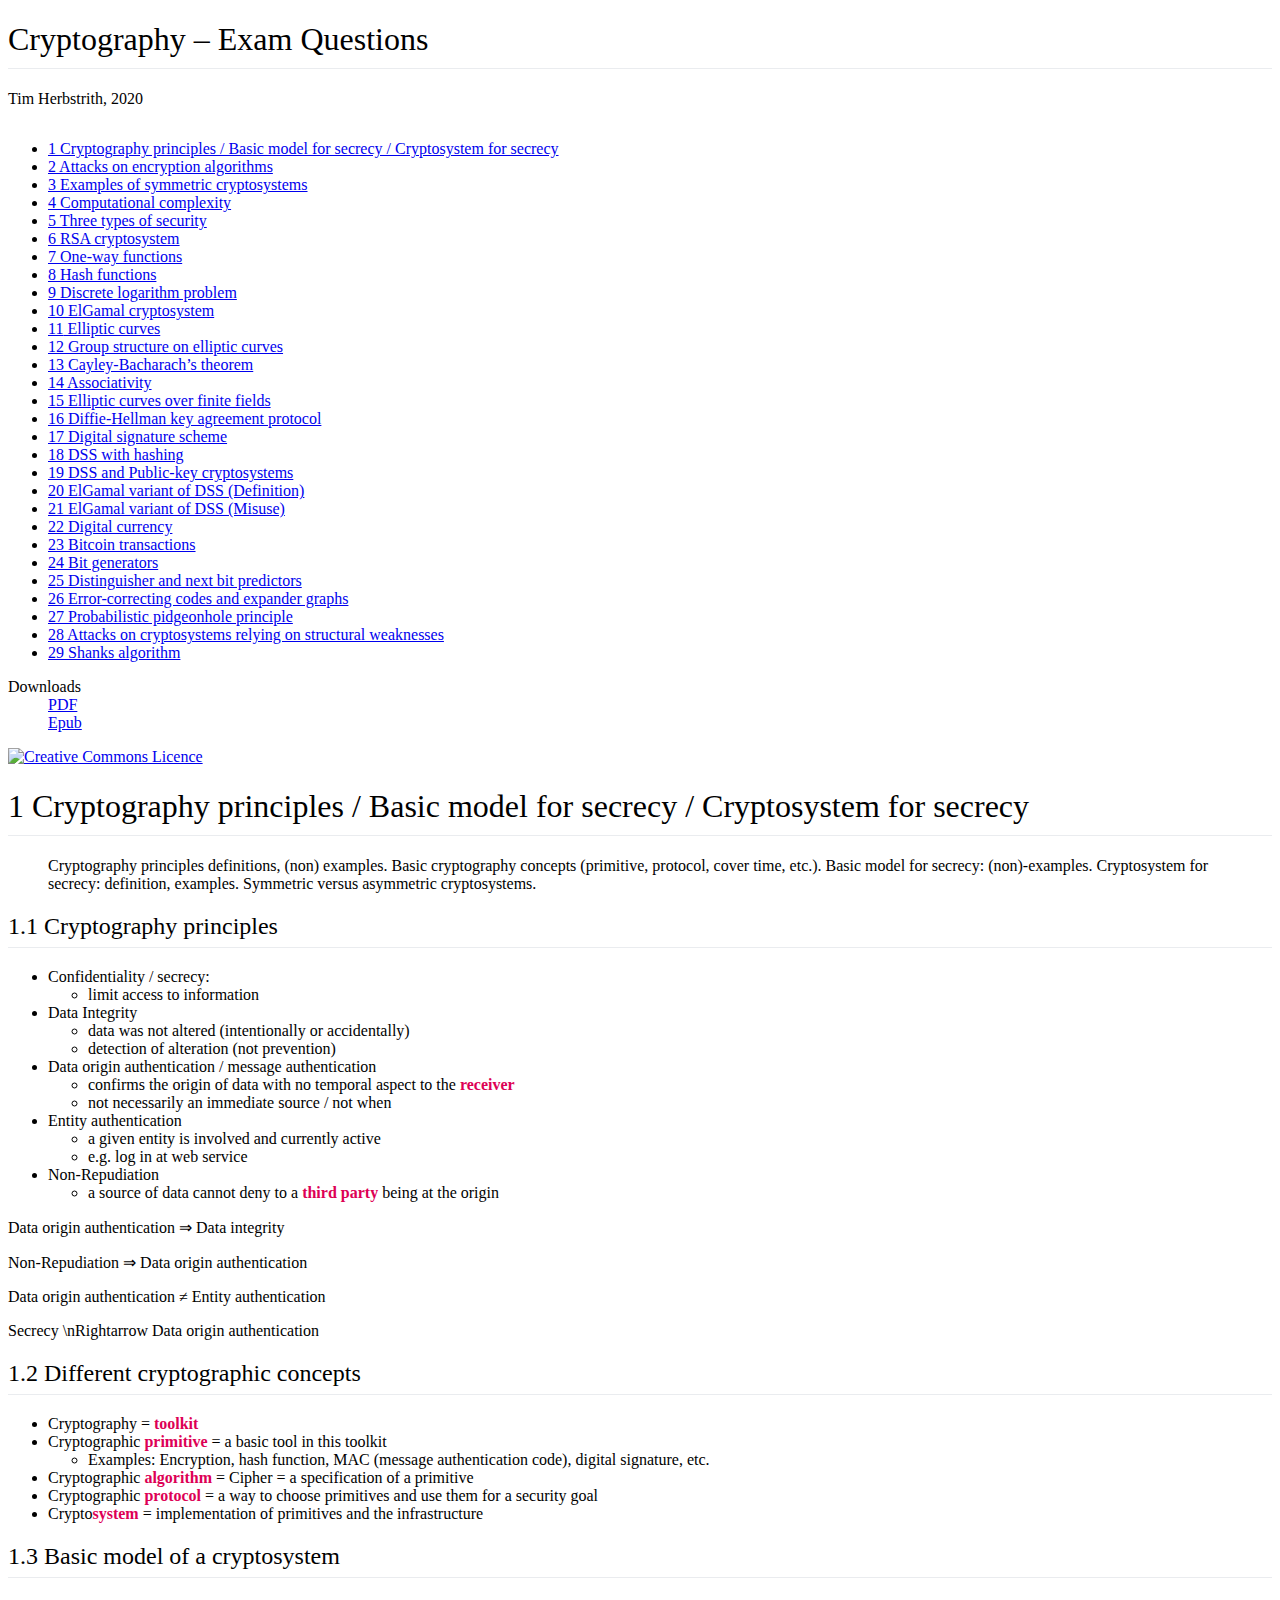
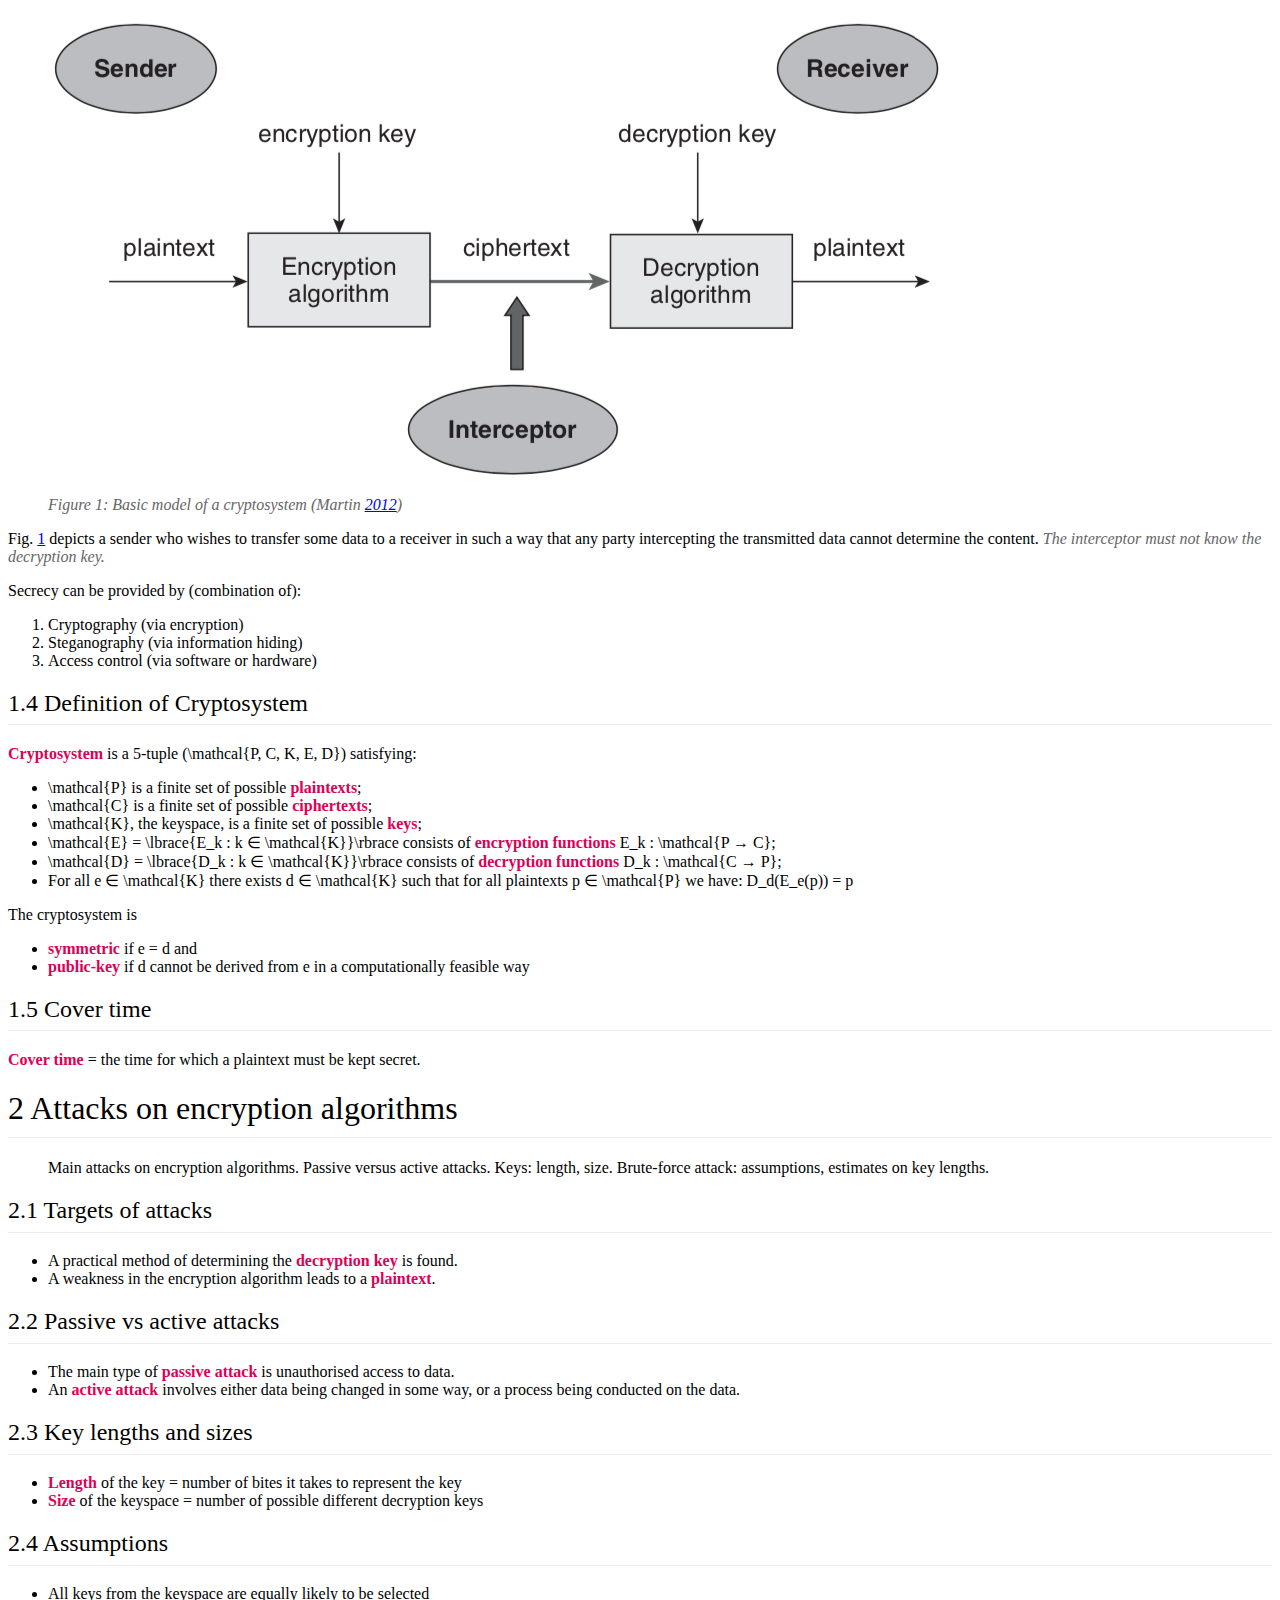
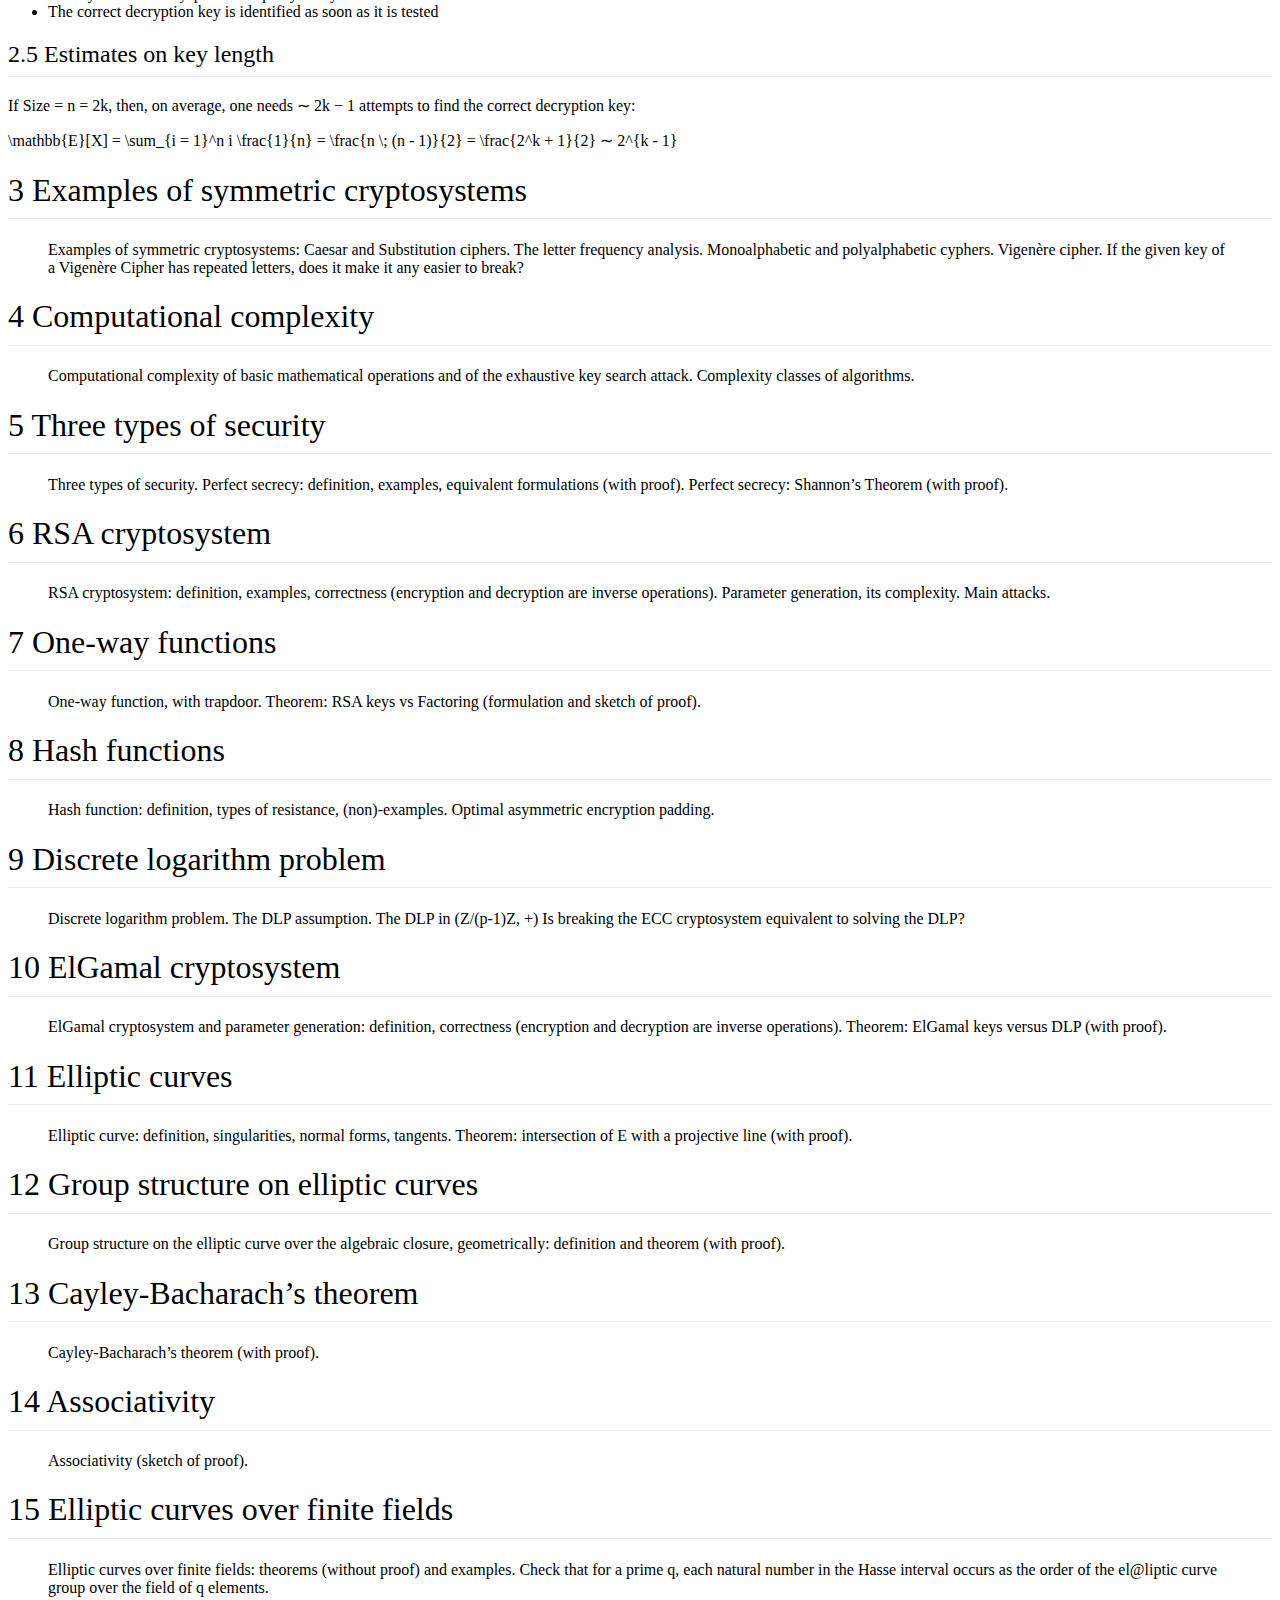
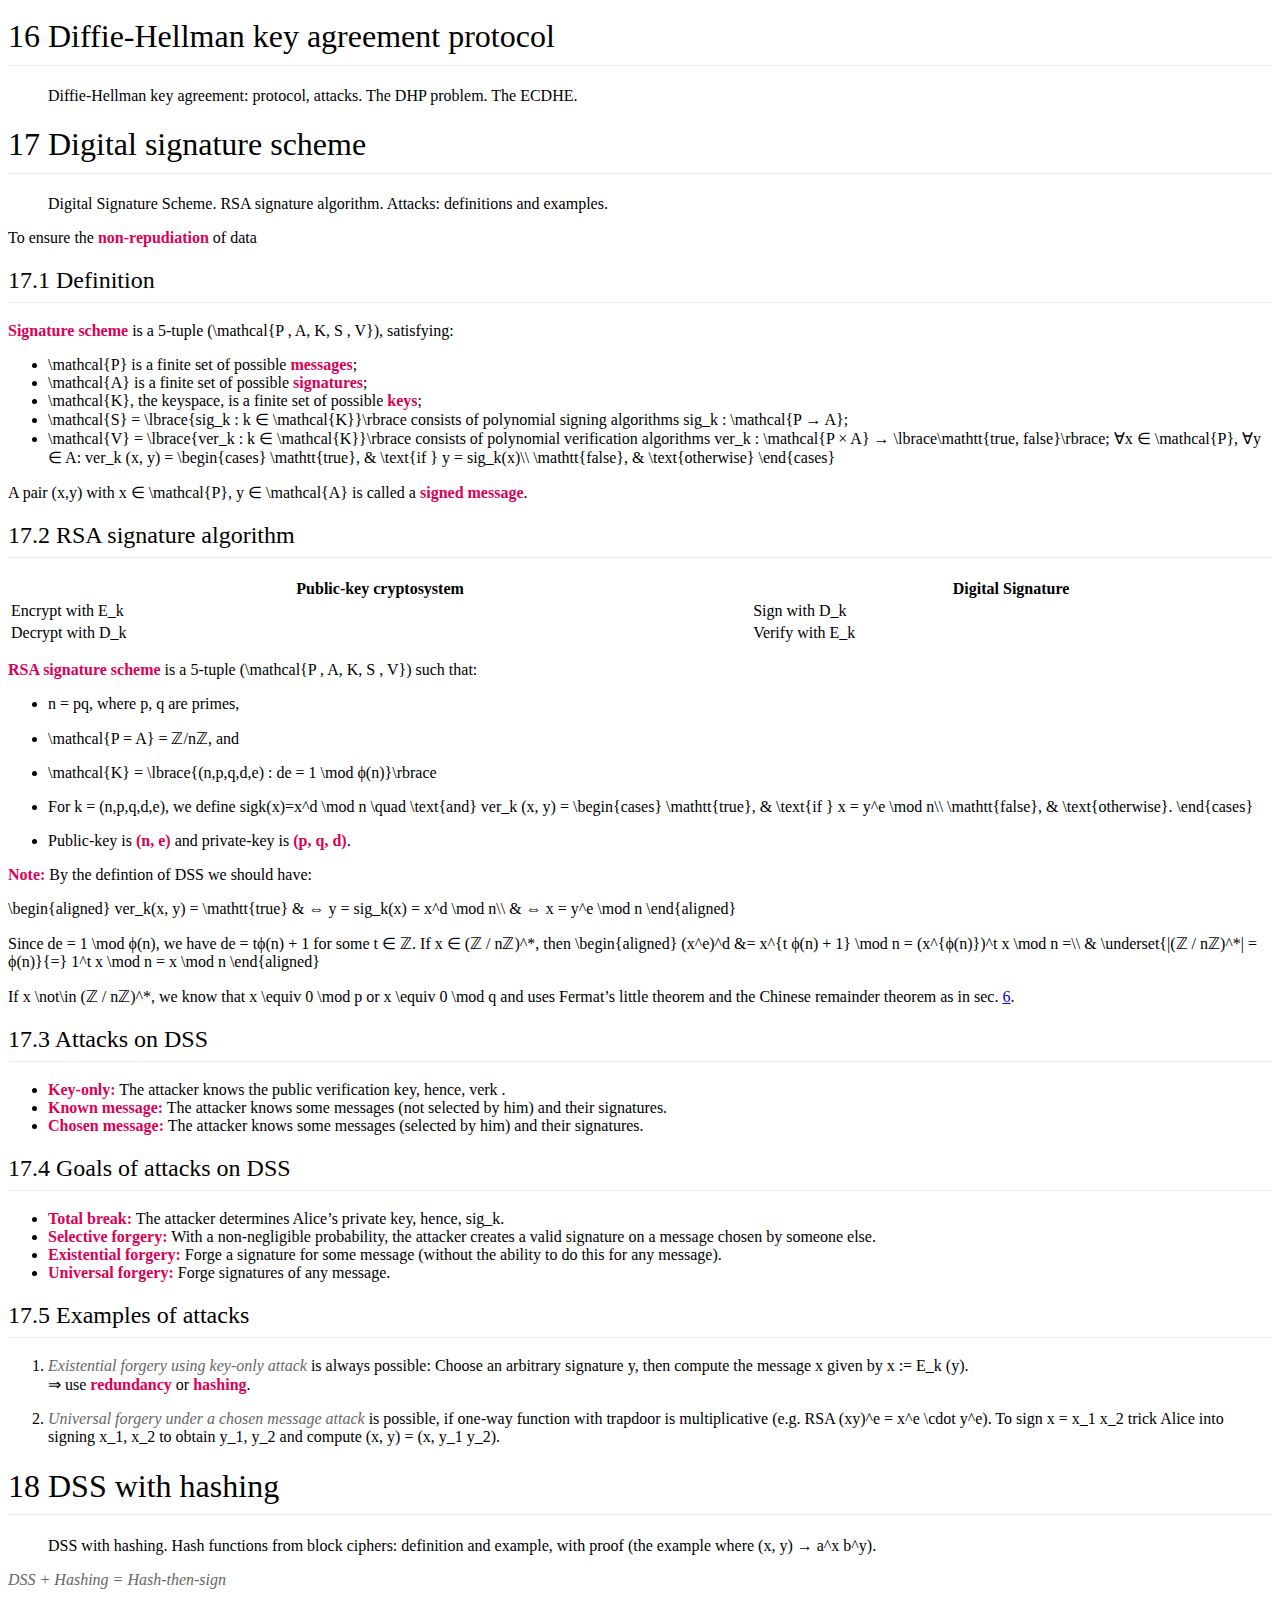
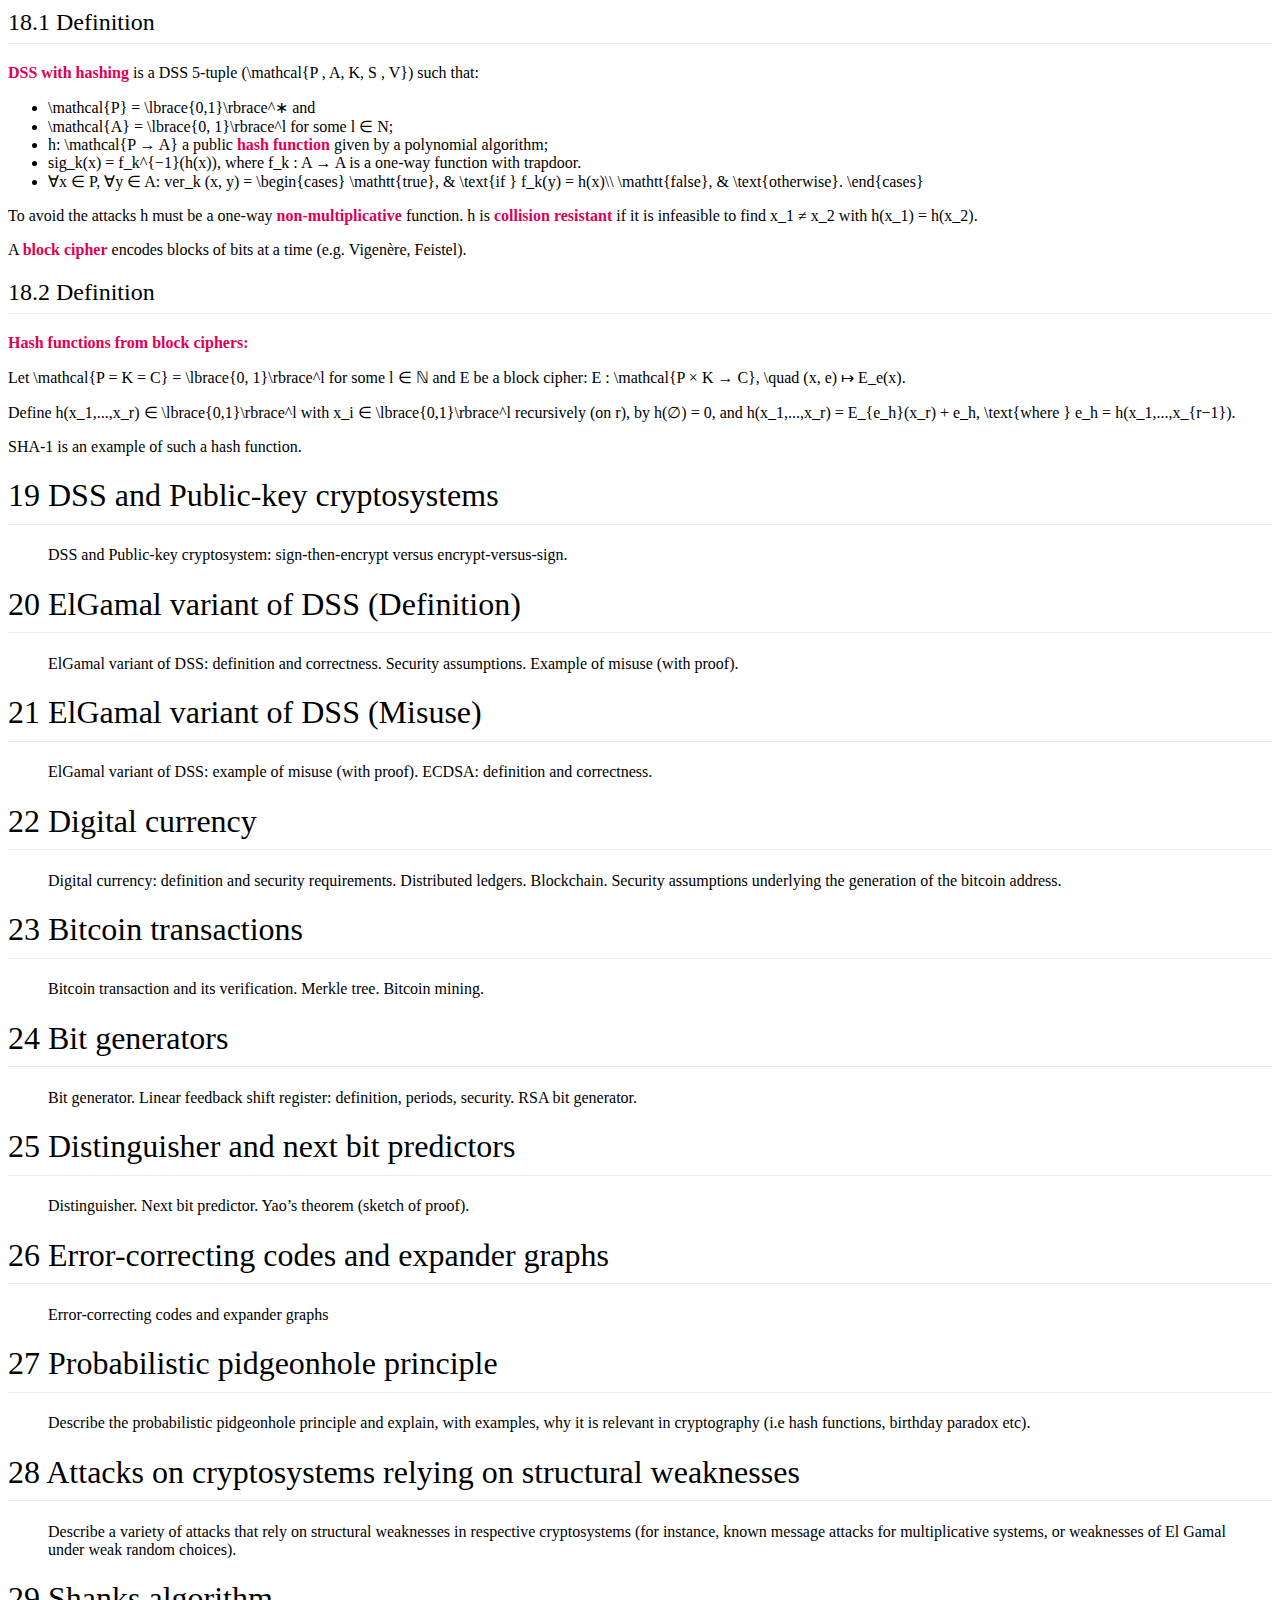
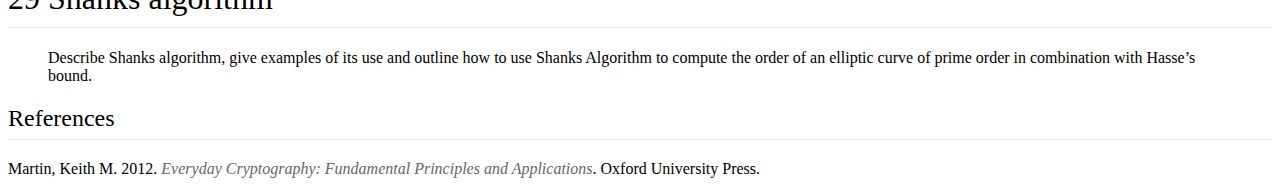
==== docs/index.html @ a7a2fa04 "Using analytics" ====
<!DOCTYPE html>
<html  dir="ltr">

    <head>
        <meta charset="utf-8">
        <meta name="viewport" content="width=device-width, initial-scale=1">
        <title>Cryptography – Exam Questions</title>
        <link rel="shortcut icon" href="images/favicon.ico" type="image/x-icon">
        <link rel="apple-touch-icon-precomposed" href="images/apple-touch-icon.png">

<link rel="stylesheet" href="https://cdnjs.cloudflare.com/ajax/libs/uikit/2.26.4/css/uikit.gradient.css">

        <link rel="stylesheet" href="style.css">
        <link href="https://vjs.zencdn.net/5.4.4/video-js.css" rel="stylesheet" />
        <script src="https://code.jquery.com/jquery-2.2.1.min.js"></script>
        <script src="uikit.js"></script>
        <script src="scripts.js"></script>
        <script src="jquery.sticky-kit.js "></script>

        <meta name="generator" content="pandoc-uikit" />
                <meta name="author" content="Tim Herbstrith" />
                        <meta name="date" content="2020-01-01" />
                <title>Cryptography – Exam Questions</title>
        <style type="text/css">code{white-space: pre;}</style>
                                        <script src="https://cdnjs.cloudflare.com/ajax/libs/KaTeX/0.11.1/katex.min.js"></script>
                                        <script>document.addEventListener("DOMContentLoaded", function () {
                                         var mathElements = document.getElementsByClassName("math");
                                         for (var i = 0; i < mathElements.length; i++) {
                                          var texText = mathElements[i].firstChild;
                                          if (mathElements[i].tagName == "SPAN") {
                                           katex.render(texText.data, mathElements[i], {
                                            displayMode: mathElements[i].classList.contains('display'),
                                            throwOnError: false,
                                            fleqn: false
                                           });
                                        }}});
                                        </script>
                                        <link rel="stylesheet" href="https://cdnjs.cloudflare.com/ajax/libs/KaTeX/0.11.1/katex.min.css" />
                    </head>

    <body>


        <div class="uk-container uk-container-center uk-margin-top uk-margin-large-bottom">

                        <div class="uk-grid" data-uk-grid-margin>
                <div class="uk-width-1-1">
                    <h1 class="uk-heading-large">Cryptography – Exam Questions</h1>
                                        <p class="uk-text-large">
                                        Tim Herbstrith,
                                                            2020
                                        </p>
                </div>
            </div>
            
            <div class="uk-grid" data-uk-grid-margin >
                <div class="uk-width-medium-1-4">
                    <div class="uk-overflow-container" data-uk-sticky="{top:25,media: 768}">
                        <div class="uk-panel uk-panel-box menu-begin" >

                                                        <ul>
                                                        <li><a href="#cryptography-principles-basic-model-for-secrecy-cryptosystem-for-secrecy"><span class="toc-section-number">1</span> Cryptography principles / Basic model for secrecy / Cryptosystem for secrecy</a></li>
                                                        <li><a href="#attacks-on-encryption-algorithms"><span class="toc-section-number">2</span> Attacks on encryption algorithms</a></li>
                                                        <li><a href="#examples-of-symmetric-cryptosystems"><span class="toc-section-number">3</span> Examples of symmetric cryptosystems</a></li>
                                                        <li><a href="#computational-complexity"><span class="toc-section-number">4</span> Computational complexity</a></li>
                                                        <li><a href="#three-types-of-security"><span class="toc-section-number">5</span> Three types of security</a></li>
                                                        <li><a href="#sec:rsa"><span class="toc-section-number">6</span> RSA cryptosystem</a></li>
                                                        <li><a href="#one-way-functions"><span class="toc-section-number">7</span> One-way functions</a></li>
                                                        <li><a href="#hash-functions"><span class="toc-section-number">8</span> Hash functions</a></li>
                                                        <li><a href="#discrete-logarithm-problem"><span class="toc-section-number">9</span> Discrete logarithm problem</a></li>
                                                        <li><a href="#elgamal-cryptosystem"><span class="toc-section-number">10</span> ElGamal cryptosystem</a></li>
                                                        <li><a href="#elliptic-curves"><span class="toc-section-number">11</span> Elliptic curves</a></li>
                                                        <li><a href="#group-structure-on-elliptic-curves"><span class="toc-section-number">12</span> Group structure on elliptic curves</a></li>
                                                        <li><a href="#cayley-bacharachs-theorem"><span class="toc-section-number">13</span> Cayley-Bacharach’s theorem</a></li>
                                                        <li><a href="#associativity"><span class="toc-section-number">14</span> Associativity</a></li>
                                                        <li><a href="#elliptic-curves-over-finite-fields"><span class="toc-section-number">15</span> Elliptic curves over finite fields</a></li>
                                                        <li><a href="#diffie-hellman-key-agreement-protocol"><span class="toc-section-number">16</span> Diffie-Hellman key agreement protocol</a></li>
                                                        <li><a href="#digital-signature-scheme"><span class="toc-section-number">17</span> Digital signature scheme</a></li>
                                                        <li><a href="#dss-with-hashing"><span class="toc-section-number">18</span> DSS with hashing</a></li>
                                                        <li><a href="#dss-and-public-key-cryptosystems"><span class="toc-section-number">19</span> DSS and Public-key cryptosystems</a></li>
                                                        <li><a href="#elgamal-variant-of-dss-definition"><span class="toc-section-number">20</span> ElGamal variant of DSS (Definition)</a></li>
                                                        <li><a href="#elgamal-variant-of-dss-misuse"><span class="toc-section-number">21</span> ElGamal variant of DSS (Misuse)</a></li>
                                                        <li><a href="#digital-currency"><span class="toc-section-number">22</span> Digital currency</a></li>
                                                        <li><a href="#bitcoin-transactions"><span class="toc-section-number">23</span> Bitcoin transactions</a></li>
                                                        <li><a href="#bit-generators"><span class="toc-section-number">24</span> Bit generators</a></li>
                                                        <li><a href="#distinguisher-and-next-bit-predictors"><span class="toc-section-number">25</span> Distinguisher and next bit predictors</a></li>
                                                        <li><a href="#error-correcting-codes-and-expander-graphs"><span class="toc-section-number">26</span> Error-correcting codes and expander graphs</a></li>
                                                        <li><a href="#probabilistic-pidgeonhole-principle"><span class="toc-section-number">27</span> Probabilistic pidgeonhole principle</a></li>
                                                        <li><a href="#attacks-on-cryptosystems-relying-on-structural-weaknesses"><span class="toc-section-number">28</span> Attacks on cryptosystems relying on structural weaknesses</a></li>
                                                        <li><a href="#shanks-algorithm"><span class="toc-section-number">29</span> Shanks algorithm</a></li>
                                                        </ul>
                            
                        </div>
                        <div class="uk-panel uk-panel-box menu-begin" >

<dl>
  <dt>Downloads</dt>

  <dd><a href="./index.pdf">PDF</a></dd>

  <dd><a href="./index.epub">Epub</a></dd>

</dl>
<a rel="license" href="http://creativecommons.org/licenses/by-nc-sa/4.0/"><img alt="Creative Commons Licence" style="border-width:0" src="https://i.creativecommons.org/l/by-nc-sa/4.0/88x31.png" /></a>

                        </div>
                    </div>
                </div>

                <div class="uk-width-medium-3-4">
<h1 data-number="1" id="cryptography-principles-basic-model-for-secrecy-cryptosystem-for-secrecy" data-number="1"><span class="header-section-number">1</span> Cryptography principles / Basic model for secrecy / Cryptosystem for secrecy</h1>
<blockquote>
<p>Cryptography principles definitions, (non) examples. Basic cryptography concepts (primitive, protocol, cover time, etc.). Basic model for secrecy: (non)-examples. Cryptosystem for secrecy: definition, examples. Symmetric versus asymmetric cryptosystems.</p>
</blockquote>
<h2 data-number="1.1" id="cryptography-principles" data-number="1.1"><span class="header-section-number">1.1</span> Cryptography principles</h2>
<ul>
<li>Confidentiality / secrecy:
<ul>
<li>limit access to information</li>
</ul></li>
<li>Data Integrity
<ul>
<li>data was not altered (intentionally or accidentally)</li>
<li>detection of alteration (not prevention)</li>
</ul></li>
<li>Data origin authentication / message authentication
<ul>
<li>confirms the origin of data with no temporal aspect to the <strong>receiver</strong></li>
<li>not necessarily an immediate source / not when</li>
</ul></li>
<li>Entity authentication
<ul>
<li>a given entity is involved and currently active</li>
<li>e.g. log in at web service</li>
</ul></li>
<li>Non-Repudiation
<ul>
<li>a source of data cannot deny to a <strong>third party</strong> being at the origin</li>
</ul></li>
</ul>
<p>Data origin authentication <span class="math inline">⇒</span> Data integrity</p>
<p>Non-Repudiation <span class="math inline">⇒</span> Data origin authentication</p>
<p>Data origin authentication <span class="math inline">≠</span> Entity authentication</p>
<p>Secrecy <span class="math inline">\nRightarrow</span> Data origin authentication</p>
<h2 data-number="1.2" id="different-cryptographic-concepts" data-number="1.2"><span class="header-section-number">1.2</span> Different cryptographic concepts</h2>
<ul>
<li>Cryptography = <strong>toolkit</strong></li>
<li>Cryptographic <strong>primitive</strong> = a basic tool in this toolkit
<ul>
<li>Examples: Encryption, hash function, MAC (message authentication code), digital signature, etc.</li>
</ul></li>
<li>Cryptographic <strong>algorithm</strong> = Cipher = a specification of a primitive</li>
<li>Cryptographic <strong>protocol</strong> = a way to choose primitives and use them for a security goal</li>
<li>Crypto<strong>system</strong> = implementation of primitives and the infrastructure</li>
</ul>
<h2 data-number="1.3" id="basic-model-of-a-cryptosystem" data-number="1.3"><span class="header-section-number">1.3</span> Basic model of a cryptosystem</h2>
<figure>
<img src="./imgs/basic_model_for_secrecy.png" id="fig:basic_model" alt="" /><figcaption>Figure 1: Basic model of a cryptosystem <span class="citation" data-cites="Martin2012">(Martin <a href="#ref-Martin2012" role="doc-biblioref">2012</a>)</span></figcaption>
</figure>
<p>Fig. <a href="#fig:basic_model">1</a> depicts a sender who wishes to transfer some data to a receiver in such a way that any party intercepting the transmitted data cannot determine the content. <em>The interceptor must not know the decryption key.</em></p>
<p>Secrecy can be provided by (combination of):</p>
<ol type="1">
<li>Cryptography (via encryption)</li>
<li>Steganography (via information hiding)</li>
<li>Access control (via software or hardware)</li>
</ol>
<h2 data-number="1.4" id="definition-of-cryptosystem" data-number="1.4"><span class="header-section-number">1.4</span> Definition of Cryptosystem</h2>
<p><strong>Cryptosystem</strong> is a <span class="math inline">5</span>-tuple <span class="math inline">(\mathcal{P, C, K, E, D})</span> satisfying:</p>
<ul>
<li><span class="math inline">\mathcal{P}</span> is a finite set of possible <strong>plaintexts</strong>;</li>
<li><span class="math inline">\mathcal{C}</span> is a finite set of possible <strong>ciphertexts</strong>;</li>
<li><span class="math inline">\mathcal{K}</span>, the keyspace, is a finite set of possible <strong>keys</strong>;</li>
<li><span class="math inline">\mathcal{E} = \lbrace{E_k : k ∈ \mathcal{K}}\rbrace</span> consists of <strong>encryption functions</strong> <span class="math inline">E_k : \mathcal{P → C}</span>;</li>
<li><span class="math inline">\mathcal{D} = \lbrace{D_k : k ∈ \mathcal{K}}\rbrace</span> consists of <strong>decryption functions</strong> <span class="math inline">D_k : \mathcal{C → P}</span>;</li>
<li>For all <span class="math inline">e ∈ \mathcal{K}</span> there exists <span class="math inline">d ∈ \mathcal{K}</span> such that for all plaintexts <span class="math inline">p ∈ \mathcal{P}</span> we have: <span class="math display">D_d(E_e(p)) = p</span></li>
</ul>
<p>The cryptosystem is</p>
<ul>
<li><strong>symmetric</strong> if <span class="math inline">e = d</span> and</li>
<li><strong>public-key</strong> if <span class="math inline">d</span> cannot be derived from <span class="math inline">e</span> in a computationally feasible way</li>
</ul>
<h2 data-number="1.5" id="cover-time" data-number="1.5"><span class="header-section-number">1.5</span> Cover time</h2>
<p><strong>Cover time</strong> = the time for which a plaintext must be kept secret.</p>
<h1 data-number="2" id="attacks-on-encryption-algorithms" data-number="2"><span class="header-section-number">2</span> Attacks on encryption algorithms</h1>
<blockquote>
<p>Main attacks on encryption algorithms. Passive versus active attacks. Keys: length, size. Brute-force attack: assumptions, estimates on key lengths.</p>
</blockquote>
<h2 data-number="2.1" id="targets-of-attacks" data-number="2.1"><span class="header-section-number">2.1</span> Targets of attacks</h2>
<ul>
<li>A practical method of determining the <strong>decryption key</strong> is found.</li>
<li>A weakness in the encryption algorithm leads to a <strong>plaintext</strong>.</li>
</ul>
<h2 data-number="2.2" id="passive-vs-active-attacks" data-number="2.2"><span class="header-section-number">2.2</span> Passive vs active attacks</h2>
<ul>
<li>The main type of <strong>passive attack</strong> is unauthorised access to data.</li>
<li>An <strong>active attack</strong> involves either data being changed in some way, or a process being conducted on the data.</li>
</ul>
<h2 data-number="2.3" id="key-lengths-and-sizes" data-number="2.3"><span class="header-section-number">2.3</span> Key lengths and sizes</h2>
<ul>
<li><strong>Length</strong> of the key = number of bites it takes to represent the key</li>
<li><strong>Size</strong> of the keyspace = number of possible different decryption keys</li>
</ul>
<h2 data-number="2.4" id="assumptions" data-number="2.4"><span class="header-section-number">2.4</span> Assumptions</h2>
<ul>
<li>All keys from the keyspace are equally likely to be selected</li>
<li>The correct decryption key is identified as soon as it is tested</li>
</ul>
<h2 data-number="2.5" id="estimates-on-key-length" data-number="2.5"><span class="header-section-number">2.5</span> Estimates on key length</h2>
<p>If Size = <span class="math inline">n = 2k</span>, then, on average, one needs <span class="math inline">∼ 2k − 1</span> attempts to find the correct decryption key:</p>
<p><span class="math display">\mathbb{E}[X] = \sum_{i = 1}^n i \frac{1}{n} =
   \frac{n \; (n - 1)}{2} = \frac{2^k + 1}{2} ∼ 2^{k - 1}</span></p>
<h1 data-number="3" id="examples-of-symmetric-cryptosystems" data-number="3"><span class="header-section-number">3</span> Examples of symmetric cryptosystems</h1>
<blockquote>
<p>Examples of symmetric cryptosystems: Caesar and Substitution ciphers. The letter frequency analysis. Monoalphabetic and polyalphabetic cyphers. Vigenère cipher. If the given key of a Vigenère Cipher has repeated letters, does it make it any easier to break?</p>
</blockquote>
<h1 data-number="4" id="computational-complexity" data-number="4"><span class="header-section-number">4</span> Computational complexity</h1>
<blockquote>
<p>Computational complexity of basic mathematical operations and of the exhaustive key search attack. Complexity classes of algorithms.</p>
</blockquote>
<h1 data-number="5" id="three-types-of-security" data-number="5"><span class="header-section-number">5</span> Three types of security</h1>
<blockquote>
<p>Three types of security. Perfect secrecy: definition, examples, equivalent formulations (with proof). Perfect secrecy: Shannon’s Theorem (with proof).</p>
</blockquote>
<h1 data-number="6" id="sec:rsa" data-number="6"><span class="header-section-number">6</span> RSA cryptosystem</h1>
<blockquote>
<p>RSA cryptosystem: definition, examples, correctness (encryption and decryption are inverse operations). Parameter generation, its complexity. Main attacks.</p>
</blockquote>
<h1 data-number="7" id="one-way-functions" data-number="7"><span class="header-section-number">7</span> One-way functions</h1>
<blockquote>
<p>One-way function, with trapdoor. Theorem: RSA keys vs Factoring (formulation and sketch of proof).</p>
</blockquote>
<h1 data-number="8" id="hash-functions" data-number="8"><span class="header-section-number">8</span> Hash functions</h1>
<blockquote>
<p>Hash function: definition, types of resistance, (non)-examples. Optimal asymmetric encryption padding.</p>
</blockquote>
<h1 data-number="9" id="discrete-logarithm-problem" data-number="9"><span class="header-section-number">9</span> Discrete logarithm problem</h1>
<blockquote>
<p>Discrete logarithm problem. The DLP assumption. The DLP in (Z/(p-1)Z, +) Is breaking the ECC cryptosystem equivalent to solving the DLP?</p>
</blockquote>
<h1 data-number="10" id="elgamal-cryptosystem" data-number="10"><span class="header-section-number">10</span> ElGamal cryptosystem</h1>
<blockquote>
<p>ElGamal cryptosystem and parameter generation: definition, correctness (encryption and decryption are inverse operations). Theorem: ElGamal keys versus DLP (with proof).</p>
</blockquote>
<h1 data-number="11" id="elliptic-curves" data-number="11"><span class="header-section-number">11</span> Elliptic curves</h1>
<blockquote>
<p>Elliptic curve: definition, singularities, normal forms, tangents. Theorem: intersection of E with a projective line (with proof).</p>
</blockquote>
<h1 data-number="12" id="group-structure-on-elliptic-curves" data-number="12"><span class="header-section-number">12</span> Group structure on elliptic curves</h1>
<blockquote>
<p>Group structure on the elliptic curve over the algebraic closure, geometrically: definition and theorem (with proof).</p>
</blockquote>
<h1 data-number="13" id="cayley-bacharachs-theorem" data-number="13"><span class="header-section-number">13</span> Cayley-Bacharach’s theorem</h1>
<blockquote>
<p>Cayley-Bacharach’s theorem (with proof).</p>
</blockquote>
<h1 data-number="14" id="associativity" data-number="14"><span class="header-section-number">14</span> Associativity</h1>
<blockquote>
<p>Associativity (sketch of proof).</p>
</blockquote>
<h1 data-number="15" id="elliptic-curves-over-finite-fields" data-number="15"><span class="header-section-number">15</span> Elliptic curves over finite fields</h1>
<blockquote>
<p>Elliptic curves over finite fields: theorems (without proof) and examples. Check that for a prime q, each natural number in the Hasse interval occurs as the order of the el@liptic curve group over the field of q elements.</p>
</blockquote>
<h1 data-number="16" id="diffie-hellman-key-agreement-protocol" data-number="16"><span class="header-section-number">16</span> Diffie-Hellman key agreement protocol</h1>
<blockquote>
<p>Diffie-Hellman key agreement: protocol, attacks. The DHP problem. The ECDHE.</p>
</blockquote>
<h1 data-number="17" id="digital-signature-scheme" data-number="17"><span class="header-section-number">17</span> Digital signature scheme</h1>
<blockquote>
<p>Digital Signature Scheme. RSA signature algorithm. Attacks: definitions and examples.</p>
</blockquote>
<p>To ensure the <strong>non-repudiation</strong> of data</p>
<h2 data-number="17.1" id="definition" data-number="17.1"><span class="header-section-number">17.1</span> Definition</h2>
<p><strong>Signature scheme</strong> is a <span class="math inline">5</span>-tuple <span class="math inline">(\mathcal{P , A, K, S , V})</span>, satisfying:</p>
<ul>
<li><span class="math inline">\mathcal{P}</span> is a finite set of possible <strong>messages</strong>;</li>
<li><span class="math inline">\mathcal{A}</span> is a finite set of possible <strong>signatures</strong>;</li>
<li><span class="math inline">\mathcal{K}</span>, the keyspace, is a finite set of possible <strong>keys</strong>;</li>
<li><span class="math inline">\mathcal{S} = \lbrace{sig_k : k ∈ \mathcal{K}}\rbrace</span> consists of polynomial signing algorithms <span class="math inline">sig_k : \mathcal{P → A}</span>;</li>
<li><span class="math inline">\mathcal{V} = \lbrace{ver_k : k ∈ \mathcal{K}}\rbrace</span> consists of polynomial verification algorithms <span class="math inline">ver_k : \mathcal{P × A} → \lbrace\mathtt{true, false}\rbrace</span>; <span class="math display">∀x ∈ \mathcal{P}, ∀y ∈ A: ver_k (x, y) =
  \begin{cases}
  \mathtt{true},   &amp; \text{if } y = sig_k(x)\\
  \mathtt{false},  &amp; \text{otherwise}
  \end{cases}</span></li>
</ul>
<p>A pair <span class="math inline">(x,y)</span> with <span class="math inline">x ∈ \mathcal{P}</span>, <span class="math inline">y ∈ \mathcal{A}</span> is called a <strong>signed message</strong>.</p>
<h2 data-number="17.2" id="rsa-signature-algorithm" data-number="17.2"><span class="header-section-number">17.2</span> RSA signature algorithm</h2>
<table>
<thead>
<tr class="header">
<th>Public-key cryptosystem</th>
<th>Digital Signature</th>
</tr>
</thead>
<tbody>
<tr class="odd">
<td>Encrypt with <span class="math inline">E_k</span></td>
<td>Sign with <span class="math inline">D_k</span></td>
</tr>
<tr class="even">
<td>Decrypt with <span class="math inline">D_k</span></td>
<td>Verify with <span class="math inline">E_k</span></td>
</tr>
</tbody>
</table>
<p><strong>RSA signature scheme</strong> is a <span class="math inline">5</span>-tuple <span class="math inline">(\mathcal{P , A, K, S , V})</span> such that:</p>
<ul>
<li><p><span class="math inline">n = pq</span>, where <span class="math inline">p, q</span> are primes,</p></li>
<li><p><span class="math inline">\mathcal{P = A} = ℤ/nℤ</span>, and</p></li>
<li><p><span class="math inline">\mathcal{K} = \lbrace{(n,p,q,d,e) : de = 1 \mod ϕ(n)}\rbrace</span></p></li>
<li><p>For <span class="math inline">k = (n,p,q,d,e)</span>, we define <span class="math display">sigk(x)=x^d \mod n \quad \text{and}</span> <span class="math display">ver_k (x, y) =
  \begin{cases}
  \mathtt{true},   &amp; \text{if } x = y^e \mod n\\
  \mathtt{false},  &amp; \text{otherwise}.
  \end{cases}</span></p></li>
<li><p>Public-key is <strong><span class="math inline">(n, e)</span></strong> and private-key is <strong><span class="math inline">(p, q, d)</span></strong>.</p></li>
</ul>
<p><strong>Note:</strong> By the defintion of DSS we should have:</p>
<p><span class="math display">\begin{aligned}
ver_k(x, y) = \mathtt{true} &amp; ⇔ y = sig_k(x) = x^d \mod n\\
&amp; ⇔ x = y^e \mod n
\end{aligned}</span></p>
<p>Since <span class="math inline">de = 1 \mod ϕ(n)</span>, we have <span class="math inline">de = tϕ(n) + 1</span> for some <span class="math inline">t ∈ ℤ</span>. If <span class="math inline">x ∈ (ℤ / nℤ)^*</span>, then <span class="math display">\begin{aligned}
(x^e)^d &amp;= x^{t ϕ(n) + 1} \mod n = (x^{ϕ(n)})^t x \mod n =\\
&amp; \underset{|(ℤ / nℤ)^*| = ϕ(n)}{=} 1^t x \mod n = x \mod n
\end{aligned}</span></p>
<p>If <span class="math inline">x \not\in (ℤ / nℤ)^*</span>, we know that <span class="math inline">x \equiv 0 \mod p</span> or <span class="math inline">x \equiv 0 \mod q</span> and uses Fermat’s little theorem and the Chinese remainder theorem as in sec. <a href="#sec:rsa">6</a>.</p>
<h2 data-number="17.3" id="attacks-on-dss" data-number="17.3"><span class="header-section-number">17.3</span> Attacks on DSS</h2>
<ul>
<li><strong>Key-only:</strong> The attacker knows the public verification key, hence, verk .</li>
<li><strong>Known message:</strong> The attacker knows some messages (not selected by him) and their signatures.</li>
<li><strong>Chosen message:</strong> The attacker knows some messages (selected by him) and their signatures.</li>
</ul>
<h2 data-number="17.4" id="goals-of-attacks-on-dss" data-number="17.4"><span class="header-section-number">17.4</span> Goals of attacks on DSS</h2>
<ul>
<li><strong>Total break:</strong> The attacker determines Alice’s private key, hence, <span class="math inline">sig_k</span>.</li>
<li><strong>Selective forgery:</strong> With a non-negligible probability, the attacker creates a valid signature on a message chosen by someone else.</li>
<li><strong>Existential forgery:</strong> Forge a signature for some message (without the ability to do this for any message).</li>
<li><strong>Universal forgery:</strong> Forge signatures of any message.</li>
</ul>
<h2 data-number="17.5" id="examples-of-attacks" data-number="17.5"><span class="header-section-number">17.5</span> Examples of attacks</h2>
<ol type="1">
<li><p><em>Existential forgery using key-only attack</em> is always possible: Choose an arbitrary signature <span class="math inline">y</span>, then compute the message <span class="math inline">x</span> given by <span class="math inline">x := E_k (y)</span>.<br />
<span class="math inline">⇒</span> use <strong>redundancy</strong> or <strong>hashing</strong>.</p></li>
<li><p><em>Universal forgery under a chosen message attack</em> is possible, if one-way function with trapdoor is multiplicative (e.g. RSA <span class="math inline">(xy)^e = x^e \cdot y^e</span>). To sign <span class="math inline">x = x_1 x_2</span> trick Alice into signing <span class="math inline">x_1, x_2</span> to obtain <span class="math inline">y_1, y_2</span> and compute <span class="math inline">(x, y) = (x, y_1 y_2)</span>.</p></li>
</ol>
<h1 data-number="18" id="dss-with-hashing" data-number="18"><span class="header-section-number">18</span> DSS with hashing</h1>
<blockquote>
<p>DSS with hashing. Hash functions from block ciphers: definition and example, with proof (the example where <span class="math inline">(x, y) → a^x b^y</span>).</p>
</blockquote>
<p><em>DSS + Hashing = Hash-then-sign</em></p>
<h2 data-number="18.1" id="definition-1" data-number="18.1"><span class="header-section-number">18.1</span> Definition</h2>
<p><strong>DSS with hashing</strong> is a DSS <span class="math inline">5</span>-tuple <span class="math inline">(\mathcal{P , A, K, S , V})</span> such that:</p>
<ul>
<li><span class="math inline">\mathcal{P} = \lbrace{0,1}\rbrace^∗</span> and</li>
<li><span class="math inline">\mathcal{A} = \lbrace{0, 1}\rbrace^l</span> for some <span class="math inline">l ∈ N</span>;</li>
<li><span class="math inline">h: \mathcal{P → A}</span> a public <strong>hash function</strong> given by a polynomial algorithm;</li>
<li><span class="math inline">sig_k(x) = f_k^{−1}(h(x))</span>, where <span class="math inline">f_k : A → A</span> is a one-way function with trapdoor.</li>
<li><span class="math inline">∀x ∈ P, ∀y ∈ A: ver_k (x, y) = \begin{cases} \mathtt{true}, &amp; \text{if } f_k(y) = h(x)\\ \mathtt{false}, &amp; \text{otherwise}. \end{cases}</span></li>
</ul>
<p>To avoid the attacks <span class="math inline">h</span> must be a one-way <strong>non-multiplicative</strong> function. <span class="math inline">h</span> is <strong>collision resistant</strong> if it is infeasible to find <span class="math inline">x_1 ≠ x_2</span> with <span class="math inline">h(x_1) = h(x_2)</span>.</p>
<p>A <strong>block cipher</strong> encodes blocks of bits at a time (e.g. Vigenère, Feistel).</p>
<h2 data-number="18.2" id="definition-2" data-number="18.2"><span class="header-section-number">18.2</span> Definition</h2>
<p><strong>Hash functions from block ciphers:</strong></p>
<p>Let <span class="math inline">\mathcal{P = K = C} = \lbrace{0, 1}\rbrace^l</span> for some <span class="math inline">l ∈ ℕ</span> and <span class="math inline">E</span> be a block cipher: <span class="math display">E : \mathcal{P × K → C}, \quad (x, e) ↦ E_e(x).</span></p>
<p>Define <span class="math inline">h(x_1,...,x_r) ∈ \lbrace{0,1}\rbrace^l</span> with <span class="math inline">x_i ∈ \lbrace{0,1}\rbrace^l</span> recursively (on <span class="math inline">r</span>), by <span class="math inline">h(∅) = 0</span>, and <span class="math display">h(x_1,...,x_r) = E_{e_h}(x_r) + e_h,
\text{where } e_h = h(x_1,...,x_{r−1}).</span></p>
<p>SHA-1 is an example of such a hash function.</p>
<h1 data-number="19" id="dss-and-public-key-cryptosystems" data-number="19"><span class="header-section-number">19</span> DSS and Public-key cryptosystems</h1>
<blockquote>
<p>DSS and Public-key cryptosystem: sign-then-encrypt versus encrypt-versus-sign.</p>
</blockquote>
<h1 data-number="20" id="elgamal-variant-of-dss-definition" data-number="20"><span class="header-section-number">20</span> ElGamal variant of DSS (Definition)</h1>
<blockquote>
<p>ElGamal variant of DSS: definition and correctness. Security assumptions. Example of misuse (with proof).</p>
</blockquote>
<h1 data-number="21" id="elgamal-variant-of-dss-misuse" data-number="21"><span class="header-section-number">21</span> ElGamal variant of DSS (Misuse)</h1>
<blockquote>
<p>ElGamal variant of DSS: example of misuse (with proof). ECDSA: definition and correctness.</p>
</blockquote>
<h1 data-number="22" id="digital-currency" data-number="22"><span class="header-section-number">22</span> Digital currency</h1>
<blockquote>
<p>Digital currency: definition and security requirements. Distributed ledgers. Blockchain. Security assumptions underlying the generation of the bitcoin address.</p>
</blockquote>
<h1 data-number="23" id="bitcoin-transactions" data-number="23"><span class="header-section-number">23</span> Bitcoin transactions</h1>
<blockquote>
<p>Bitcoin transaction and its verification. Merkle tree. Bitcoin mining.</p>
</blockquote>
<h1 data-number="24" id="bit-generators" data-number="24"><span class="header-section-number">24</span> Bit generators</h1>
<blockquote>
<p>Bit generator. Linear feedback shift register: definition, periods, security. RSA bit generator.</p>
</blockquote>
<h1 data-number="25" id="distinguisher-and-next-bit-predictors" data-number="25"><span class="header-section-number">25</span> Distinguisher and next bit predictors</h1>
<blockquote>
<p>Distinguisher. Next bit predictor. Yao’s theorem (sketch of proof).</p>
</blockquote>
<h1 data-number="26" id="error-correcting-codes-and-expander-graphs" data-number="26"><span class="header-section-number">26</span> Error-correcting codes and expander graphs</h1>
<blockquote>
<p>Error-correcting codes and expander graphs</p>
</blockquote>
<h1 data-number="27" id="probabilistic-pidgeonhole-principle" data-number="27"><span class="header-section-number">27</span> Probabilistic pidgeonhole principle</h1>
<blockquote>
<p>Describe the probabilistic pidgeonhole principle and explain, with examples, why it is relevant in cryptography (i.e hash functions, birthday paradox etc).</p>
</blockquote>
<h1 data-number="28" id="attacks-on-cryptosystems-relying-on-structural-weaknesses" data-number="28"><span class="header-section-number">28</span> Attacks on cryptosystems relying on structural weaknesses</h1>
<blockquote>
<p>Describe a variety of attacks that rely on structural weaknesses in respective cryptosystems (for instance, known message attacks for multiplicative systems, or weaknesses of El Gamal under weak random choices).</p>
</blockquote>
<h1 data-number="29" id="shanks-algorithm" data-number="29"><span class="header-section-number">29</span> Shanks algorithm</h1>
<blockquote>
<p>Describe Shanks algorithm, give examples of its use and outline how to use Shanks Algorithm to compute the order of an elliptic curve of prime order in combination with Hasse’s bound.</p>
</blockquote>
<h2 class="unnumbered" data-number="" id="references" class="unnumbered" data-number="">References</h2>
<div id="refs" class="references hanging-indent" role="doc-bibliography">
<div id="ref-Martin2012">
<p>Martin, Keith M. 2012. <em>Everyday Cryptography: Fundamental Principles and Applications</em>. Oxford University Press.</p>
</div>
</div>
                </div>
            </div>
            <script>
                  (function(i,s,o,g,r,a,m){i['GoogleAnalyticsObject']=r;i[r]=i[r]||function(){
  (i[r].q=i[r].q||[]).push(arguments)},i[r].l=1*new Date();a=s.createElement(o),
  m=s.getElementsByTagName(o)[0];a.async=1;a.src=g;m.parentNode.insertBefore(a,m)
  })(window,document,'script','https://www.google-analytics.com/analytics.js','ga');

  ga('create', 'UA-156699711-1', 'auto');
  ga('send', 'pageview');
            <script src="https://vjs.zencdn.net/5.4.4/video.js"></script>
        </div>
            </body>
</html>
---- docs/style.css ----
/*
.uk-overflow-container {
    overflow-y: scroll;
    top: 0;
    bottom: 0;


}*/
table {
    min-width: 100%
}

.video-js {
    min-width:100%;
    max-width:100%;
    max-height: 100%;
}

.vjs-fullscreen {
    padding-top: 0px
}

::-webkit-scrollbar {
  width: 12px;  /* for vertical scrollbars */
  height: 12px; /* for horizontal scrollbars */
}

::-webkit-scrollbar-track {
  background: rgba(0, 0, 0, 0.1);
}

::-webkit-scrollbar-thumb {
  background: rgba(0, 0, 0, 0.5);
}


.uk-overflow-container  {
    overflow-y: scroll;
    top: 0;
    bottom: 0;
}

em {
    color:#666;
}


body h1, h2 {
  padding-bottom: .3em;
  border-bottom: 1px solid #eaecef;
}

body h1, h2, h3 {
  font-weight: 400;
}

body strong {
  color: #D05;
}

figcaption {
  font-size: 100%;
  color: #666;
  font-style: italic;
}
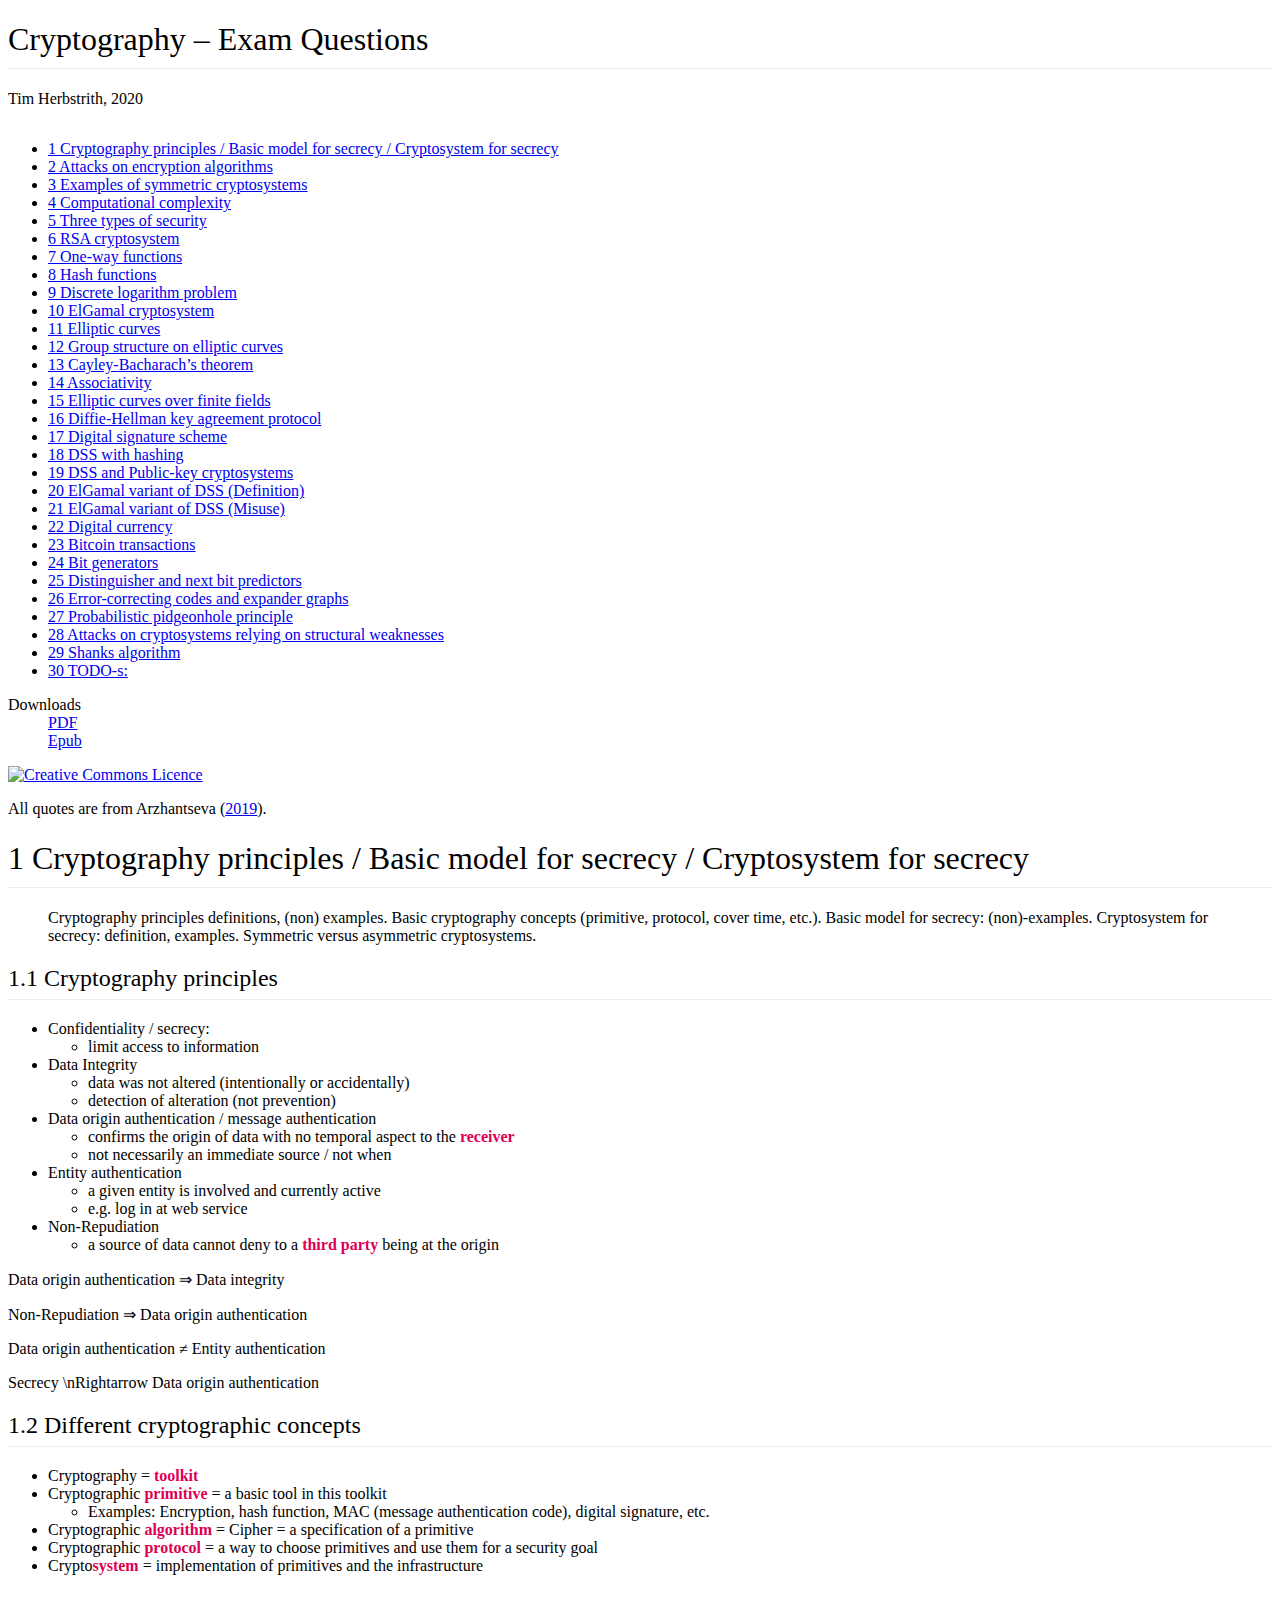
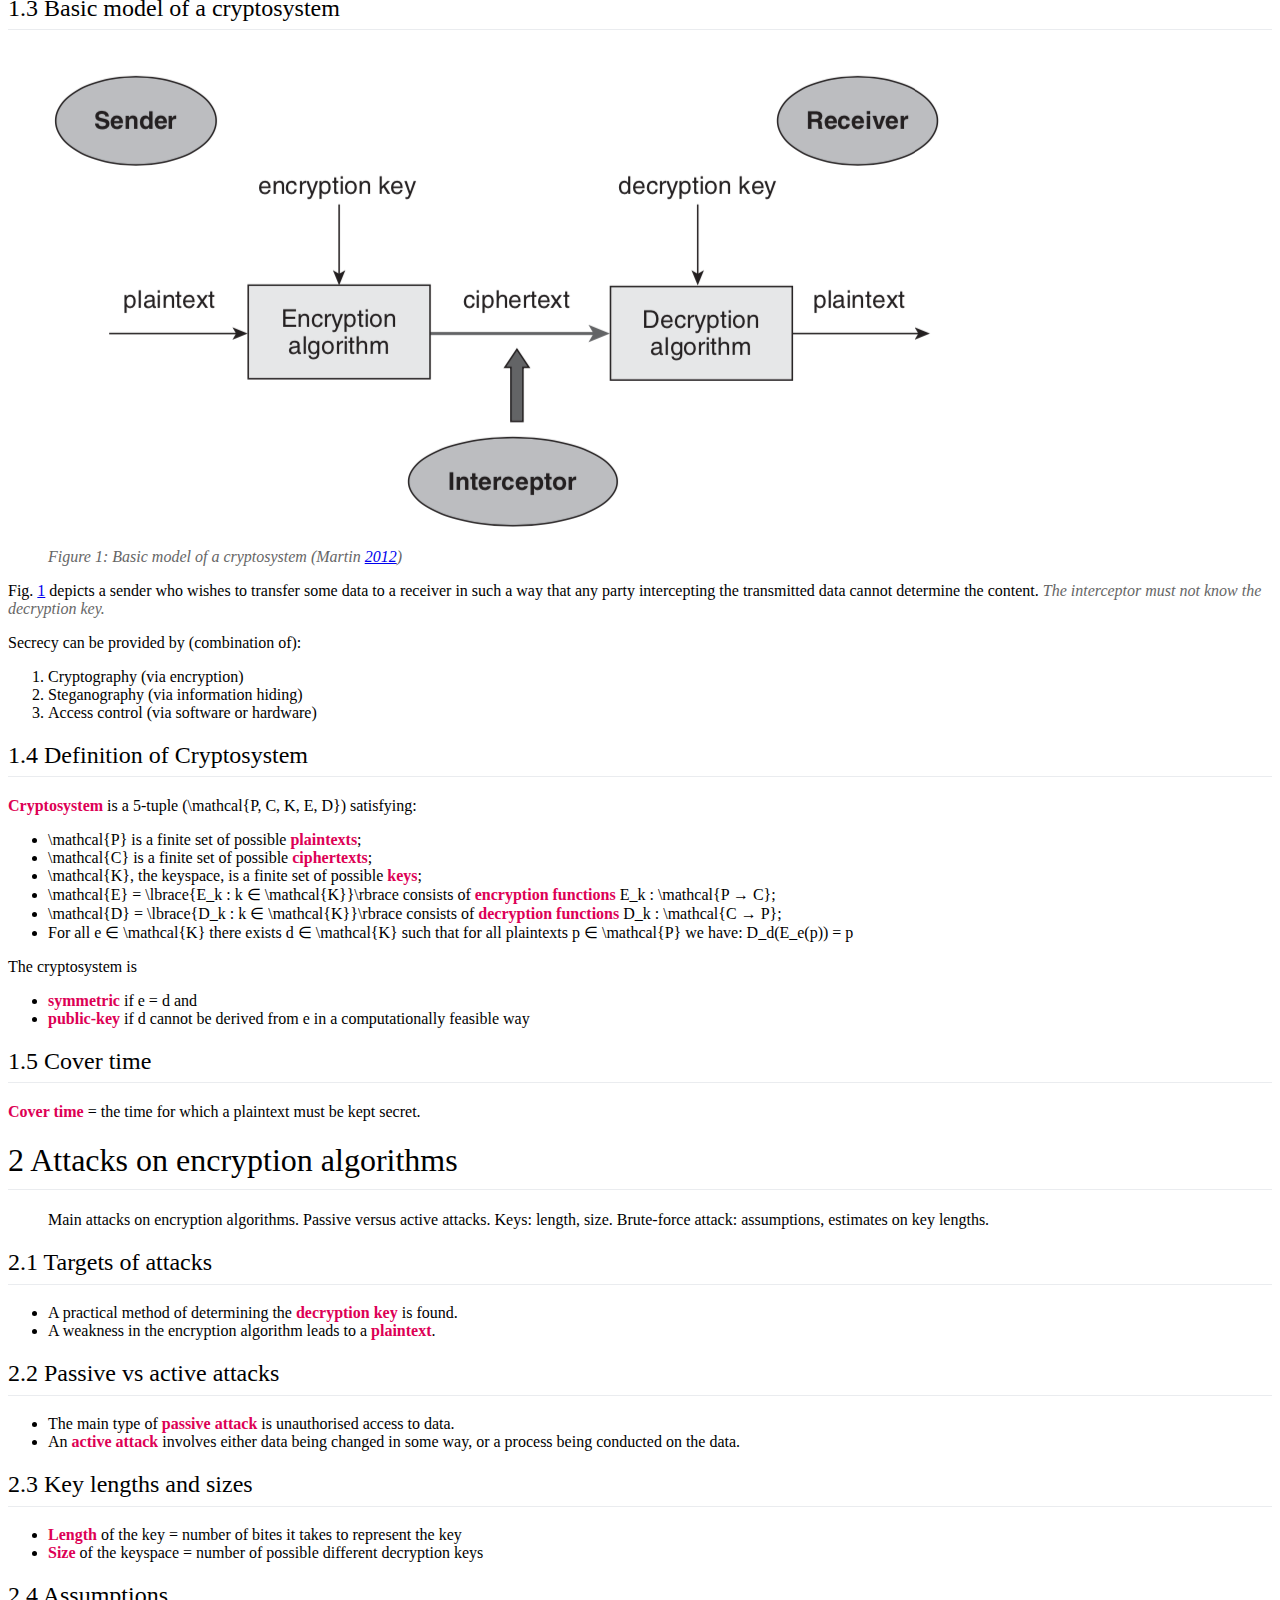
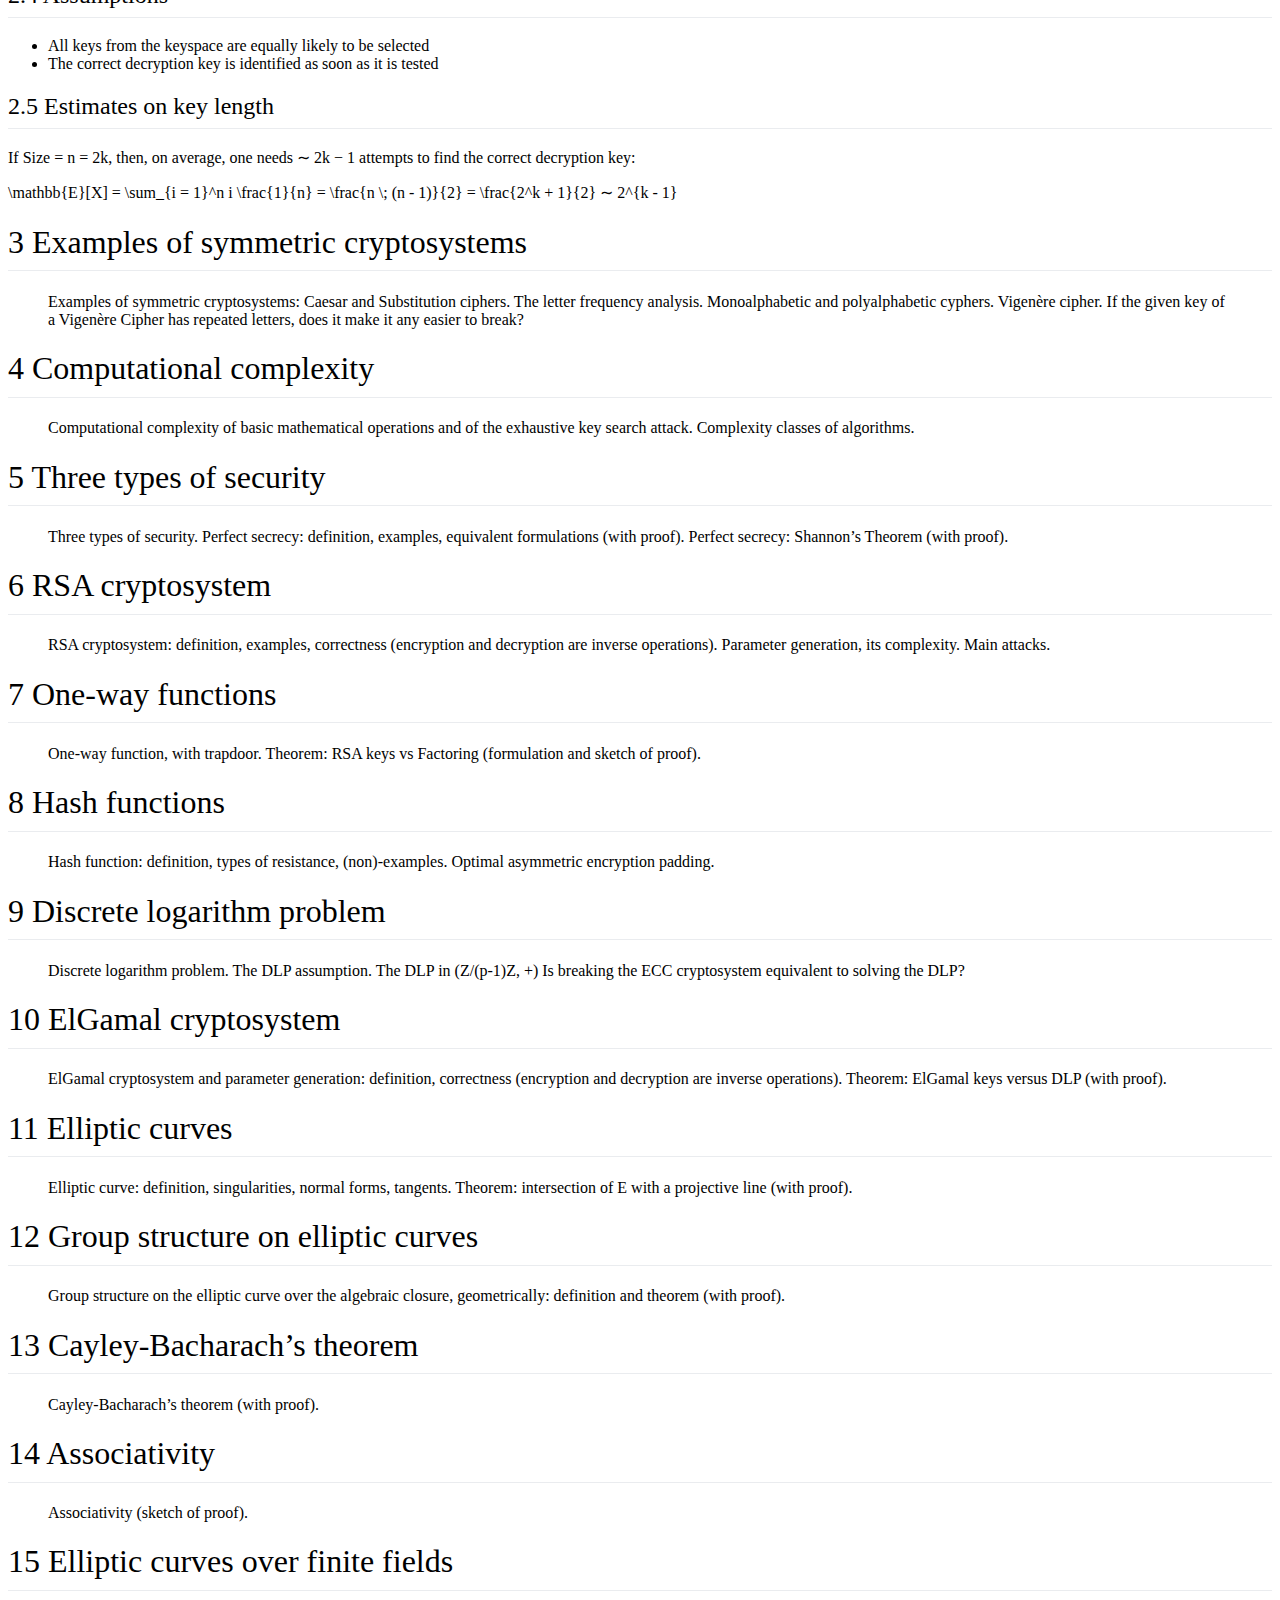
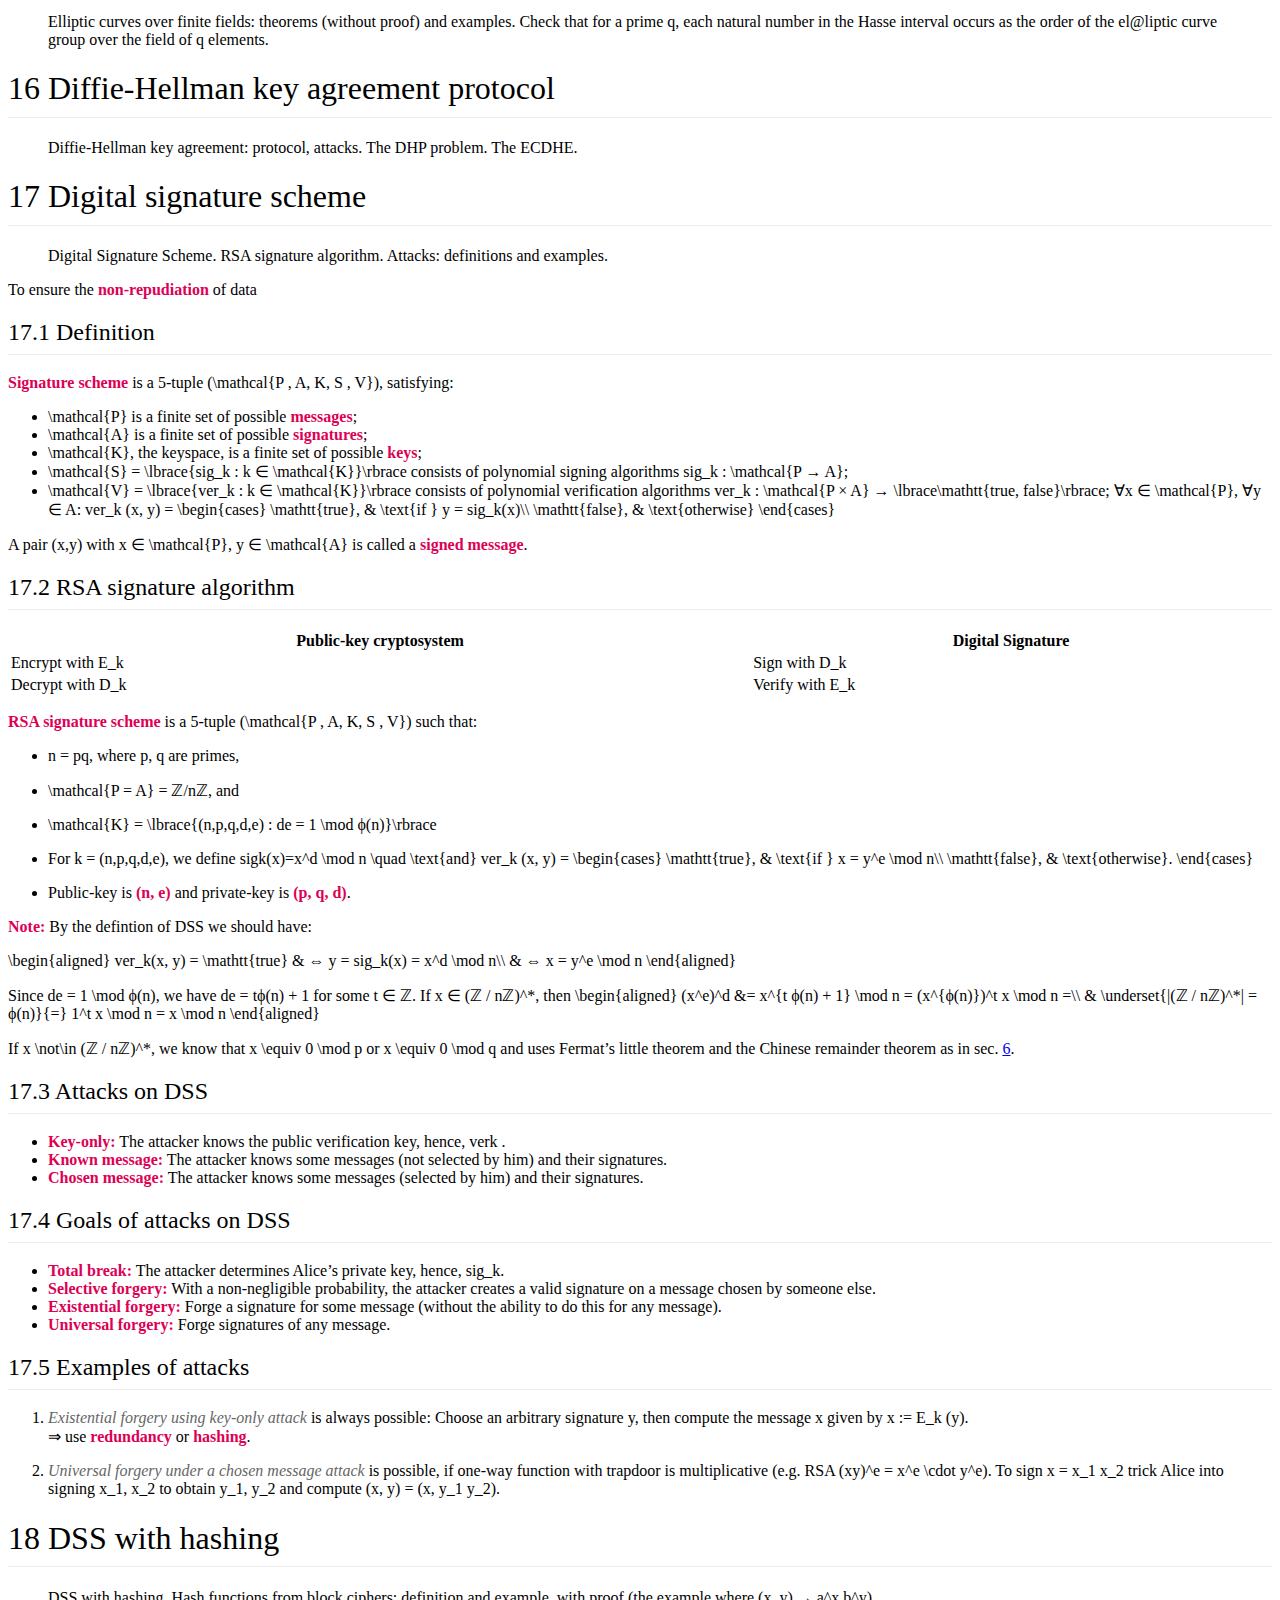
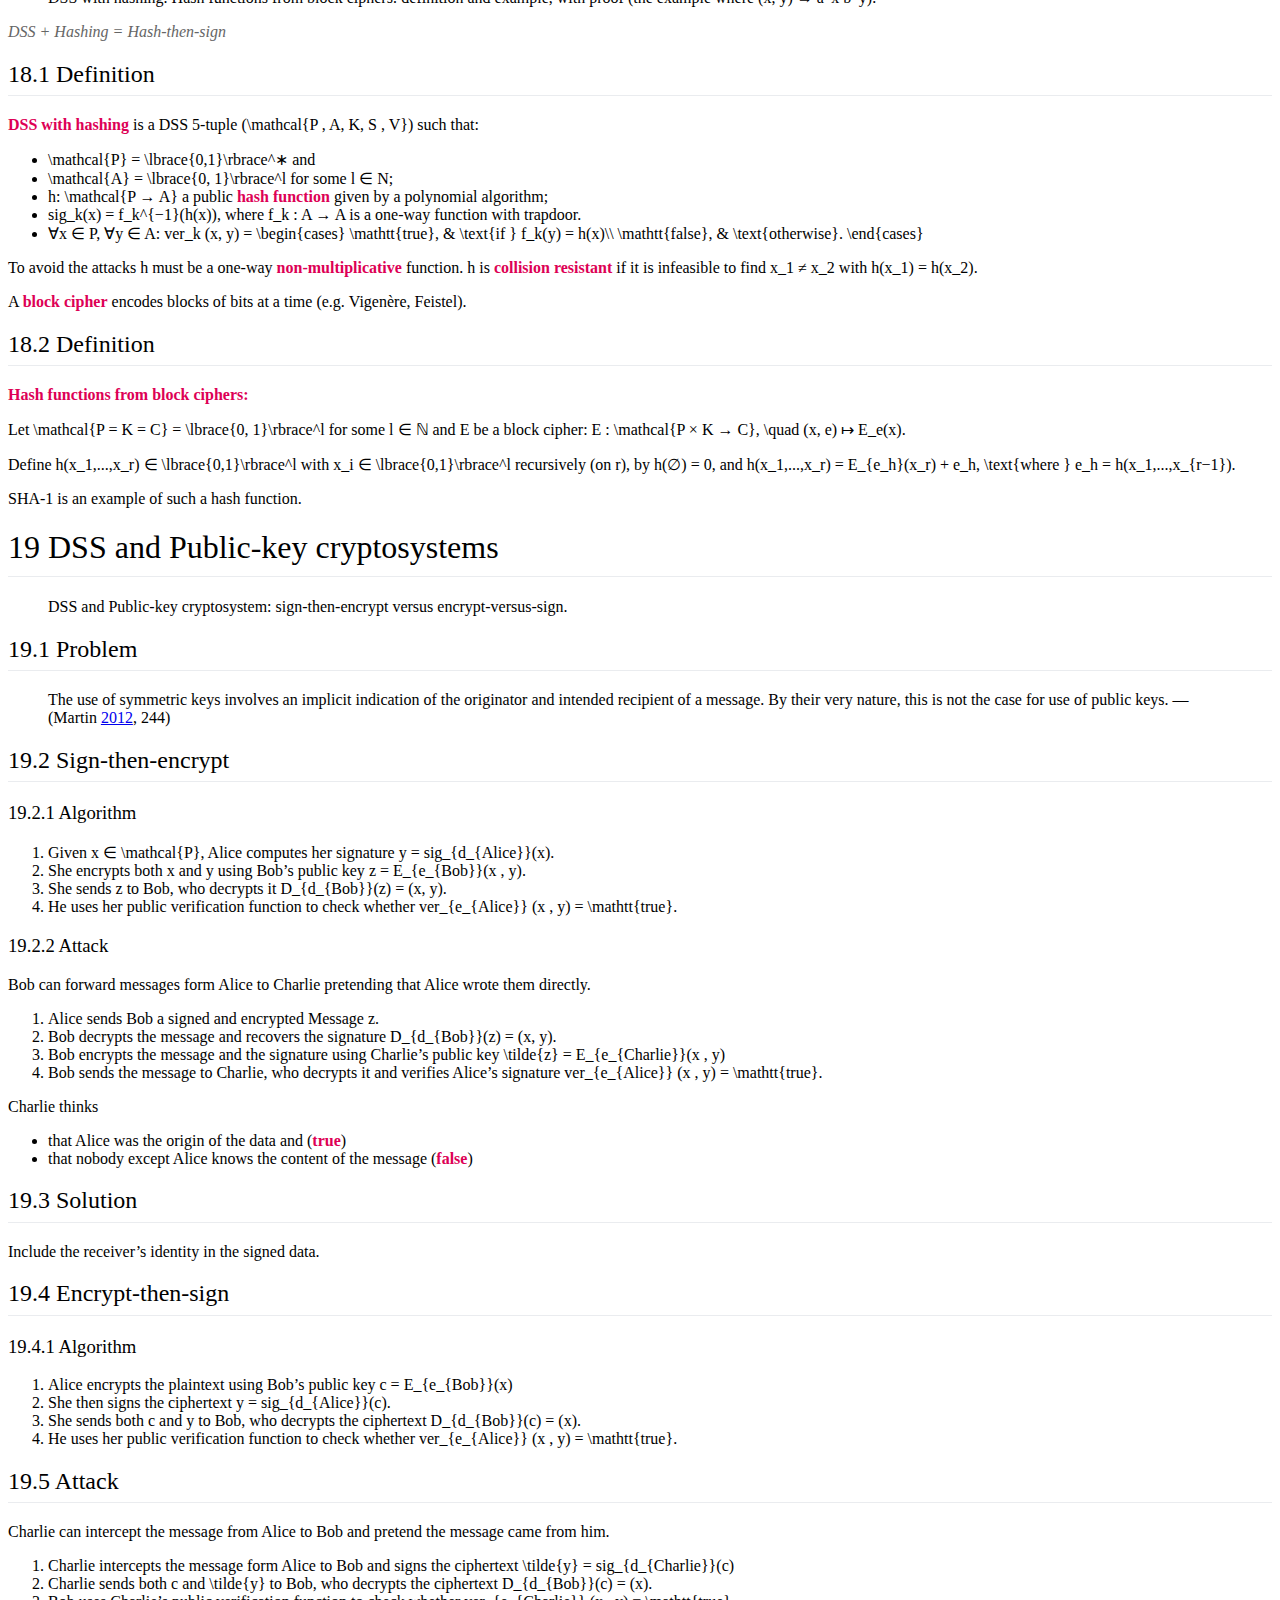
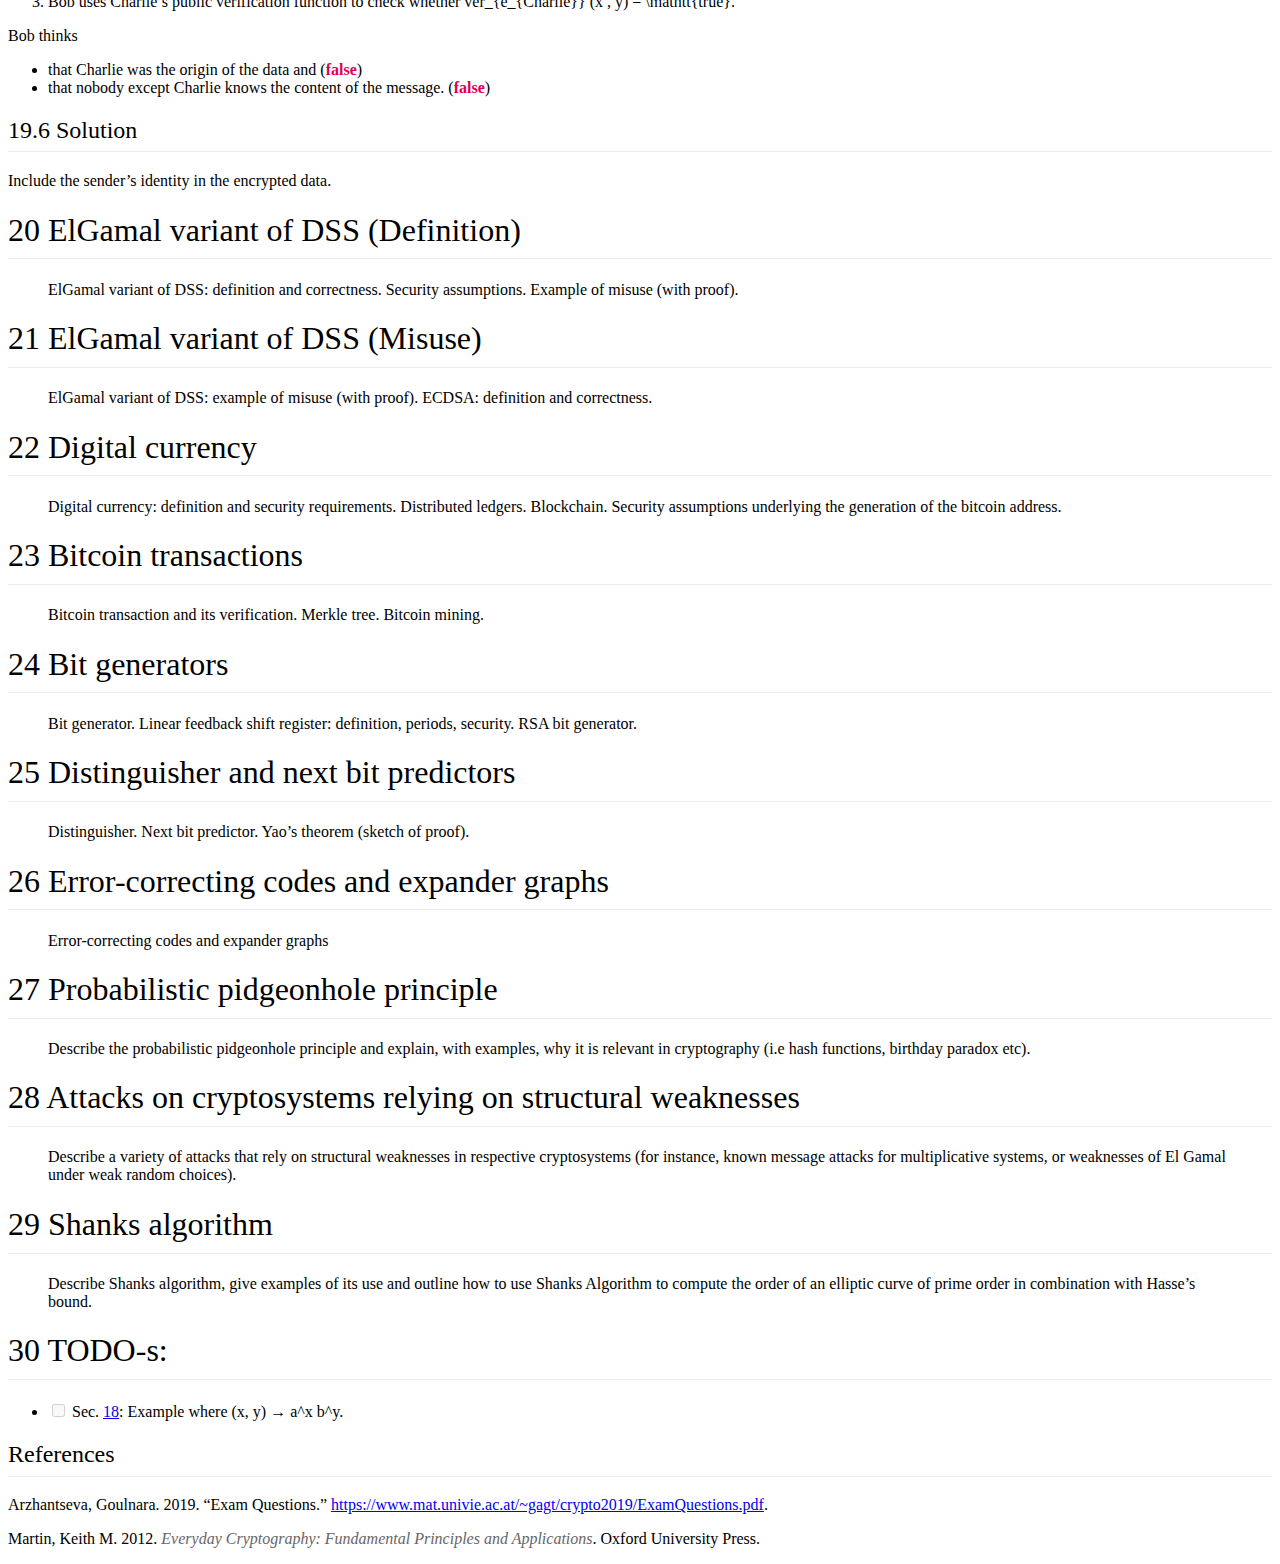
==== commit 40870e1f: "Answered EQ19" ====
--- a/docs/index.html
+++ b/docs/index.html
@@ -76,7 +76,7 @@
                                                         <li><a href="#elliptic-curves-over-finite-fields"><span class="toc-section-number">15</span> Elliptic curves over finite fields</a></li>
                                                         <li><a href="#diffie-hellman-key-agreement-protocol"><span class="toc-section-number">16</span> Diffie-Hellman key agreement protocol</a></li>
                                                         <li><a href="#digital-signature-scheme"><span class="toc-section-number">17</span> Digital signature scheme</a></li>
-                                                        <li><a href="#dss-with-hashing"><span class="toc-section-number">18</span> DSS with hashing</a></li>
+                                                        <li><a href="#sec:dss-with-hashing"><span class="toc-section-number">18</span> DSS with hashing</a></li>
                                                         <li><a href="#dss-and-public-key-cryptosystems"><span class="toc-section-number">19</span> DSS and Public-key cryptosystems</a></li>
                                                         <li><a href="#elgamal-variant-of-dss-definition"><span class="toc-section-number">20</span> ElGamal variant of DSS (Definition)</a></li>
                                                         <li><a href="#elgamal-variant-of-dss-misuse"><span class="toc-section-number">21</span> ElGamal variant of DSS (Misuse)</a></li>
@@ -88,6 +88,7 @@
                                                         <li><a href="#probabilistic-pidgeonhole-principle"><span class="toc-section-number">27</span> Probabilistic pidgeonhole principle</a></li>
                                                         <li><a href="#attacks-on-cryptosystems-relying-on-structural-weaknesses"><span class="toc-section-number">28</span> Attacks on cryptosystems relying on structural weaknesses</a></li>
                                                         <li><a href="#shanks-algorithm"><span class="toc-section-number">29</span> Shanks algorithm</a></li>
+                                                        <li><a href="#todo-s"><span class="toc-section-number">30</span> TODO-s:</a></li>
                                                         </ul>
                             
                         </div>
@@ -108,6 +109,7 @@
                 </div>
 
                 <div class="uk-width-medium-3-4">
+<p>All quotes are from <span class="citation" data-cites="Arzhantseva2019">Arzhantseva (<a href="#ref-Arzhantseva2019" role="doc-biblioref">2019</a>)</span>.</p>
 <h1 data-number="1" id="cryptography-principles-basic-model-for-secrecy-cryptosystem-for-secrecy" data-number="1"><span class="header-section-number">1</span> Cryptography principles / Basic model for secrecy / Cryptosystem for secrecy</h1>
 <blockquote>
 <p>Cryptography principles definitions, (non) examples. Basic cryptography concepts (primitive, protocol, cover time, etc.). Basic model for secrecy: (non)-examples. Cryptosystem for secrecy: definition, examples. Symmetric versus asymmetric cryptosystems.</p>
@@ -344,7 +346,7 @@
 <span class="math inline">⇒</span> use <strong>redundancy</strong> or <strong>hashing</strong>.</p></li>
 <li><p><em>Universal forgery under a chosen message attack</em> is possible, if one-way function with trapdoor is multiplicative (e.g. RSA <span class="math inline">(xy)^e = x^e \cdot y^e</span>). To sign <span class="math inline">x = x_1 x_2</span> trick Alice into signing <span class="math inline">x_1, x_2</span> to obtain <span class="math inline">y_1, y_2</span> and compute <span class="math inline">(x, y) = (x, y_1 y_2)</span>.</p></li>
 </ol>
-<h1 data-number="18" id="dss-with-hashing" data-number="18"><span class="header-section-number">18</span> DSS with hashing</h1>
+<h1 data-number="18" id="sec:dss-with-hashing" data-number="18"><span class="header-section-number">18</span> DSS with hashing</h1>
 <blockquote>
 <p>DSS with hashing. Hash functions from block ciphers: definition and example, with proof (the example where <span class="math inline">(x, y) → a^x b^y</span>).</p>
 </blockquote>
@@ -370,6 +372,55 @@
 <blockquote>
 <p>DSS and Public-key cryptosystem: sign-then-encrypt versus encrypt-versus-sign.</p>
 </blockquote>
+<h2 data-number="19.1" id="problem" data-number="19.1"><span class="header-section-number">19.1</span> Problem</h2>
+<blockquote>
+<p>The use of symmetric keys involves an implicit indication of the originator and intended recipient of a message. By their very nature, this is not the case for use of public keys. — <span class="citation" data-cites="Martin2012">(Martin <a href="#ref-Martin2012" role="doc-biblioref">2012</a>, 244)</span></p>
+</blockquote>
+<h2 data-number="19.2" id="sign-then-encrypt" data-number="19.2"><span class="header-section-number">19.2</span> Sign-then-encrypt</h2>
+<h3 data-number="19.2.1" id="algorithm" data-number="19.2.1"><span class="header-section-number">19.2.1</span> Algorithm</h3>
+<ol type="1">
+<li>Given <span class="math inline">x ∈ \mathcal{P}</span>, Alice computes her signature <span class="math inline">y = sig_{d_{Alice}}(x)</span>.</li>
+<li>She encrypts both <span class="math inline">x</span> and y using Bob’s public key <span class="math inline">z = E_{e_{Bob}}(x , y)</span>.</li>
+<li>She sends <span class="math inline">z</span> to Bob, who decrypts it <span class="math inline">D_{d_{Bob}}(z) = (x, y)</span>.</li>
+<li>He uses her public verification function to check whether <span class="math inline">ver_{e_{Alice}} (x , y) = \mathtt{true}</span>.</li>
+</ol>
+<h3 data-number="19.2.2" id="attack" data-number="19.2.2"><span class="header-section-number">19.2.2</span> Attack</h3>
+<p>Bob can forward messages form Alice to Charlie pretending that Alice wrote them directly.</p>
+<ol type="1">
+<li>Alice sends Bob a signed and encrypted Message <span class="math inline">z</span>.</li>
+<li>Bob decrypts the message and recovers the signature <span class="math inline">D_{d_{Bob}}(z) = (x, y)</span>.</li>
+<li>Bob encrypts the message and the signature using Charlie’s public key <span class="math inline">\tilde{z} = E_{e_{Charlie}}(x , y)</span></li>
+<li>Bob sends the message to Charlie, who decrypts it and verifies Alice’s signature <span class="math inline">ver_{e_{Alice}} (x , y) = \mathtt{true}</span>.</li>
+</ol>
+<p>Charlie thinks</p>
+<ul>
+<li>that Alice was the origin of the data and (<strong>true</strong>)</li>
+<li>that nobody except Alice knows the content of the message (<strong>false</strong>)</li>
+</ul>
+<h2 data-number="19.3" id="solution" data-number="19.3"><span class="header-section-number">19.3</span> Solution</h2>
+<p>Include the receiver’s identity in the signed data.</p>
+<h2 data-number="19.4" id="encrypt-then-sign" data-number="19.4"><span class="header-section-number">19.4</span> Encrypt-then-sign</h2>
+<h3 data-number="19.4.1" id="algorithm-1" data-number="19.4.1"><span class="header-section-number">19.4.1</span> Algorithm</h3>
+<ol type="1">
+<li>Alice encrypts the plaintext using Bob’s public key <span class="math inline">c = E_{e_{Bob}}(x)</span></li>
+<li>She then signs the ciphertext <span class="math inline">y = sig_{d_{Alice}}(c)</span>.</li>
+<li>She sends both <span class="math inline">c</span> and <span class="math inline">y</span> to Bob, who decrypts the ciphertext <span class="math inline">D_{d_{Bob}}(c) = (x)</span>.</li>
+<li>He uses her public verification function to check whether <span class="math inline">ver_{e_{Alice}} (x , y) = \mathtt{true}</span>.</li>
+</ol>
+<h2 data-number="19.5" id="attack-1" data-number="19.5"><span class="header-section-number">19.5</span> Attack</h2>
+<p>Charlie can intercept the message from Alice to Bob and pretend the message came from him.</p>
+<ol type="1">
+<li>Charlie intercepts the message form Alice to Bob and signs the ciphertext <span class="math inline">\tilde{y} = sig_{d_{Charlie}}(c)</span></li>
+<li>Charlie sends both <span class="math inline">c</span> and <span class="math inline">\tilde{y}</span> to Bob, who decrypts the ciphertext <span class="math inline">D_{d_{Bob}}(c) = (x)</span>.</li>
+<li>Bob uses Charlie’s public verification function to check whether <span class="math inline">ver_{e_{Charlie}} (x , y) = \mathtt{true}</span>.</li>
+</ol>
+<p>Bob thinks</p>
+<ul>
+<li>that Charlie was the origin of the data and (<strong>false</strong>)</li>
+<li>that nobody except Charlie knows the content of the message. (<strong>false</strong>)</li>
+</ul>
+<h2 data-number="19.6" id="solution-1" data-number="19.6"><span class="header-section-number">19.6</span> Solution</h2>
+<p>Include the sender’s identity in the encrypted data.</p>
 <h1 data-number="20" id="elgamal-variant-of-dss-definition" data-number="20"><span class="header-section-number">20</span> ElGamal variant of DSS (Definition)</h1>
 <blockquote>
 <p>ElGamal variant of DSS: definition and correctness. Security assumptions. Example of misuse (with proof).</p>
@@ -410,22 +461,22 @@
 <blockquote>
 <p>Describe Shanks algorithm, give examples of its use and outline how to use Shanks Algorithm to compute the order of an elliptic curve of prime order in combination with Hasse’s bound.</p>
 </blockquote>
+<h1 data-number="30" id="todo-s" data-number="30"><span class="header-section-number">30</span> TODO-s:</h1>
+<ul class="task-list">
+<li><input type="checkbox" disabled="" />
+Sec. <a href="#sec:dss-with-hashing">18</a>: Example where <span class="math inline">(x, y) → a^x b^y</span>.</li>
+</ul>
 <h2 class="unnumbered" data-number="" id="references" class="unnumbered" data-number="">References</h2>
 <div id="refs" class="references hanging-indent" role="doc-bibliography">
+<div id="ref-Arzhantseva2019">
+<p>Arzhantseva, Goulnara. 2019. “Exam Questions.” <a href="https://www.mat.univie.ac.at/~gagt/crypto2019/ExamQuestions.pdf">https://www.mat.univie.ac.at/~gagt/crypto2019/ExamQuestions.pdf</a>.</p>
+</div>
 <div id="ref-Martin2012">
 <p>Martin, Keith M. 2012. <em>Everyday Cryptography: Fundamental Principles and Applications</em>. Oxford University Press.</p>
 </div>
 </div>
                 </div>
             </div>
-            <script>
-                  (function(i,s,o,g,r,a,m){i['GoogleAnalyticsObject']=r;i[r]=i[r]||function(){
-  (i[r].q=i[r].q||[]).push(arguments)},i[r].l=1*new Date();a=s.createElement(o),
-  m=s.getElementsByTagName(o)[0];a.async=1;a.src=g;m.parentNode.insertBefore(a,m)
-  })(window,document,'script','https://www.google-analytics.com/analytics.js','ga');
-
-  ga('create', 'UA-156699711-1', 'auto');
-  ga('send', 'pageview');
             <script src="https://vjs.zencdn.net/5.4.4/video.js"></script>
         </div>
             </body>
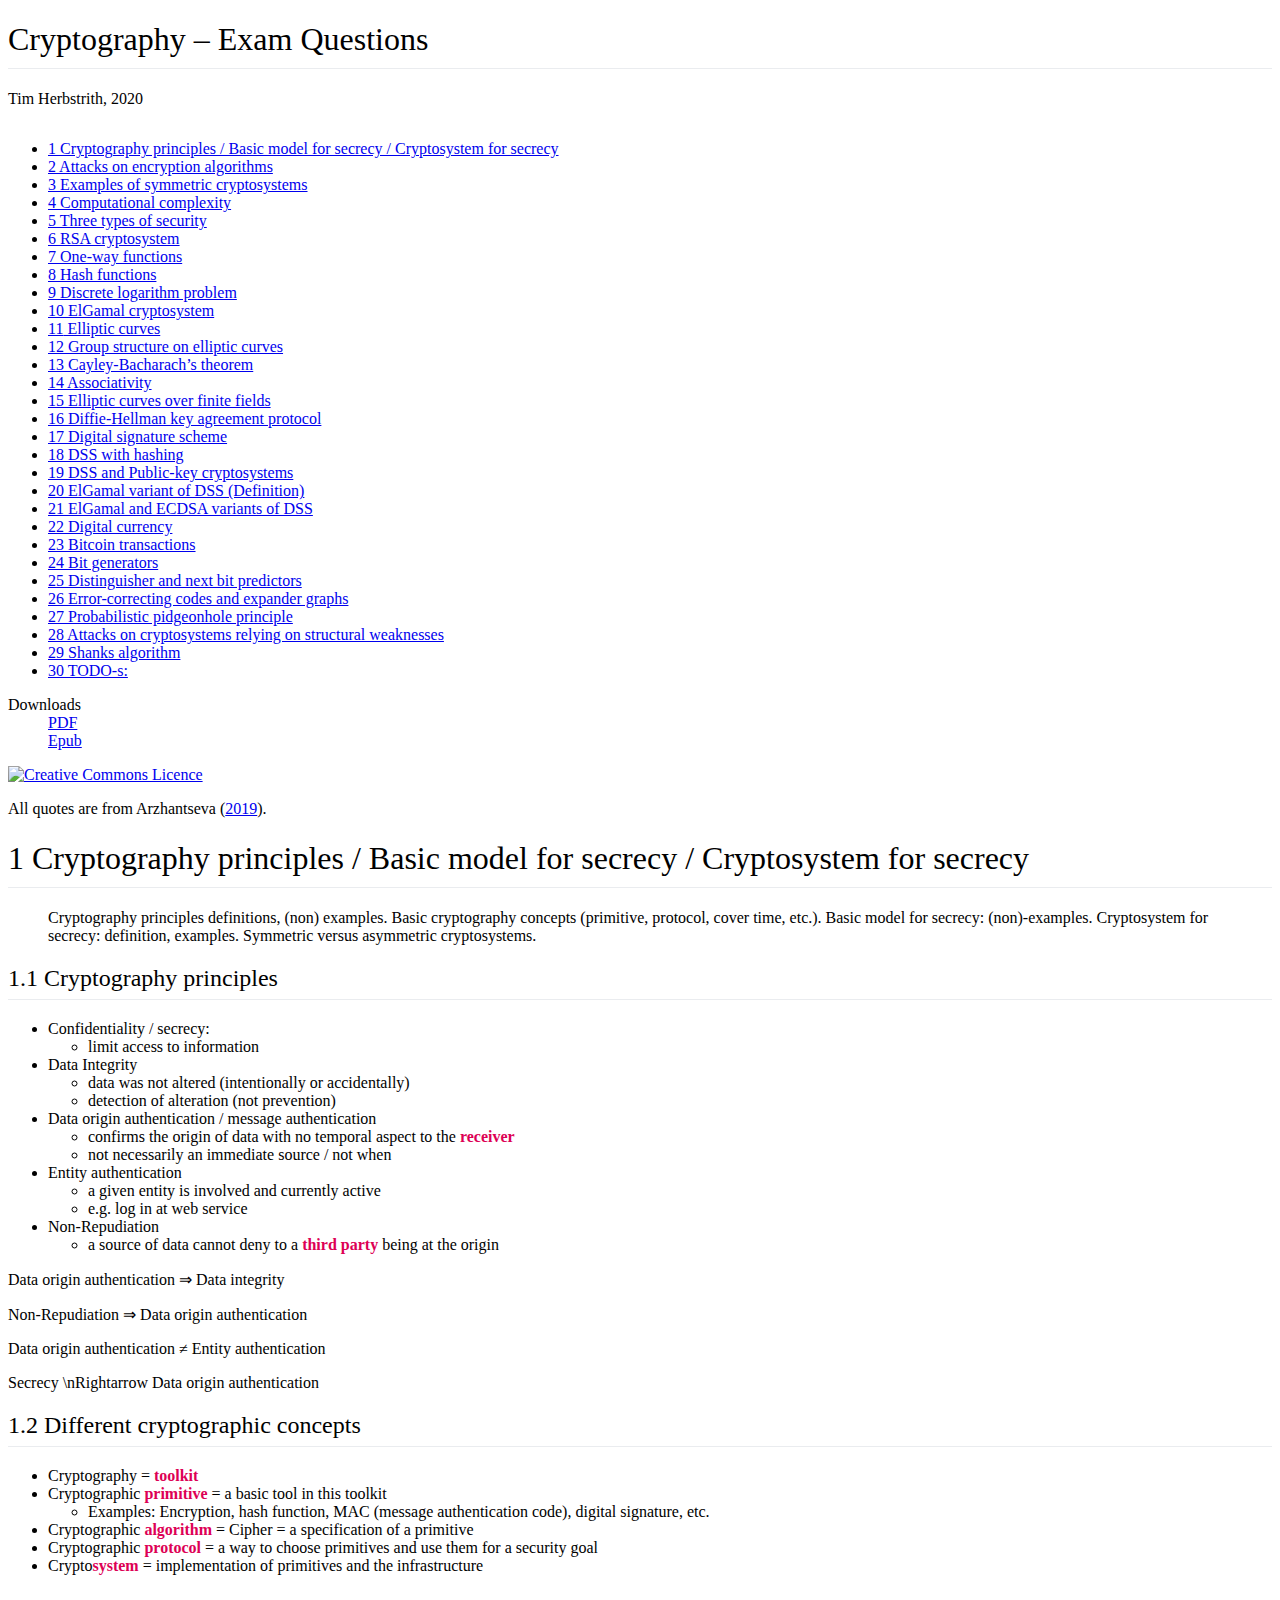
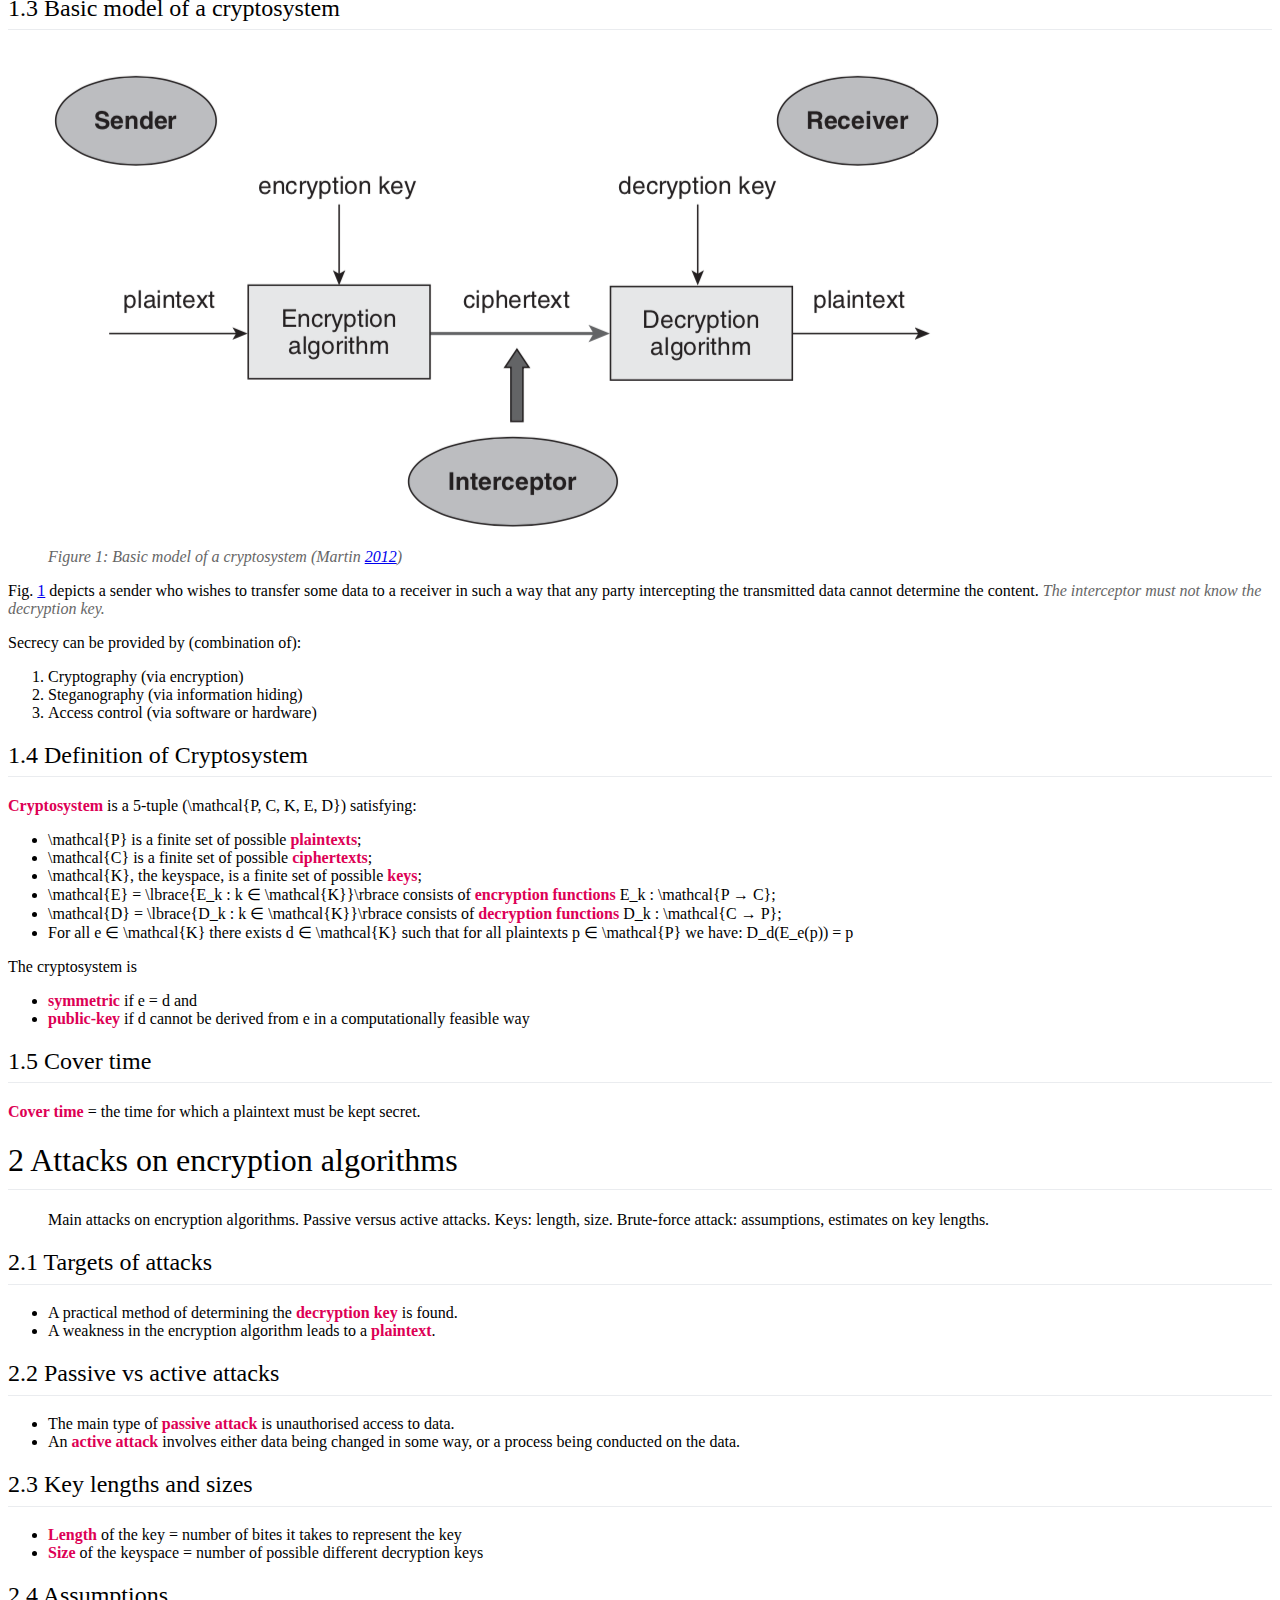
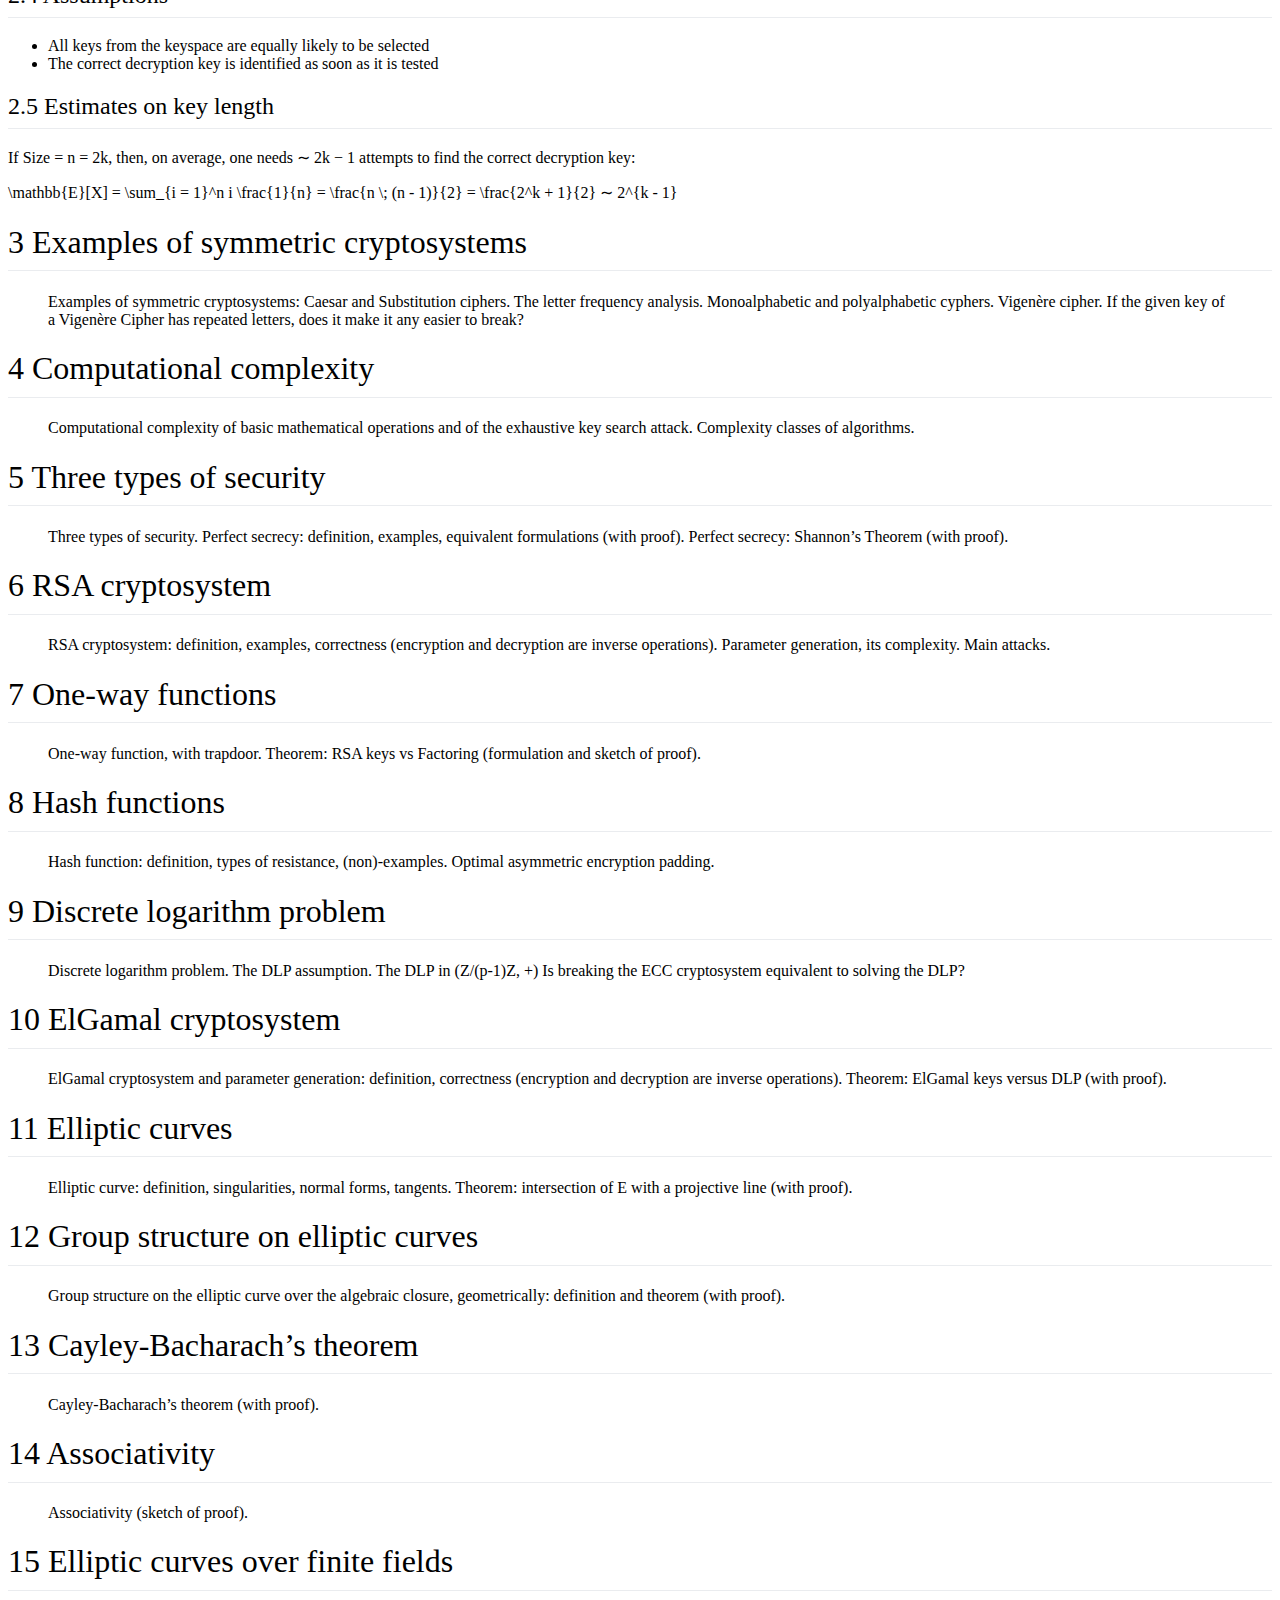
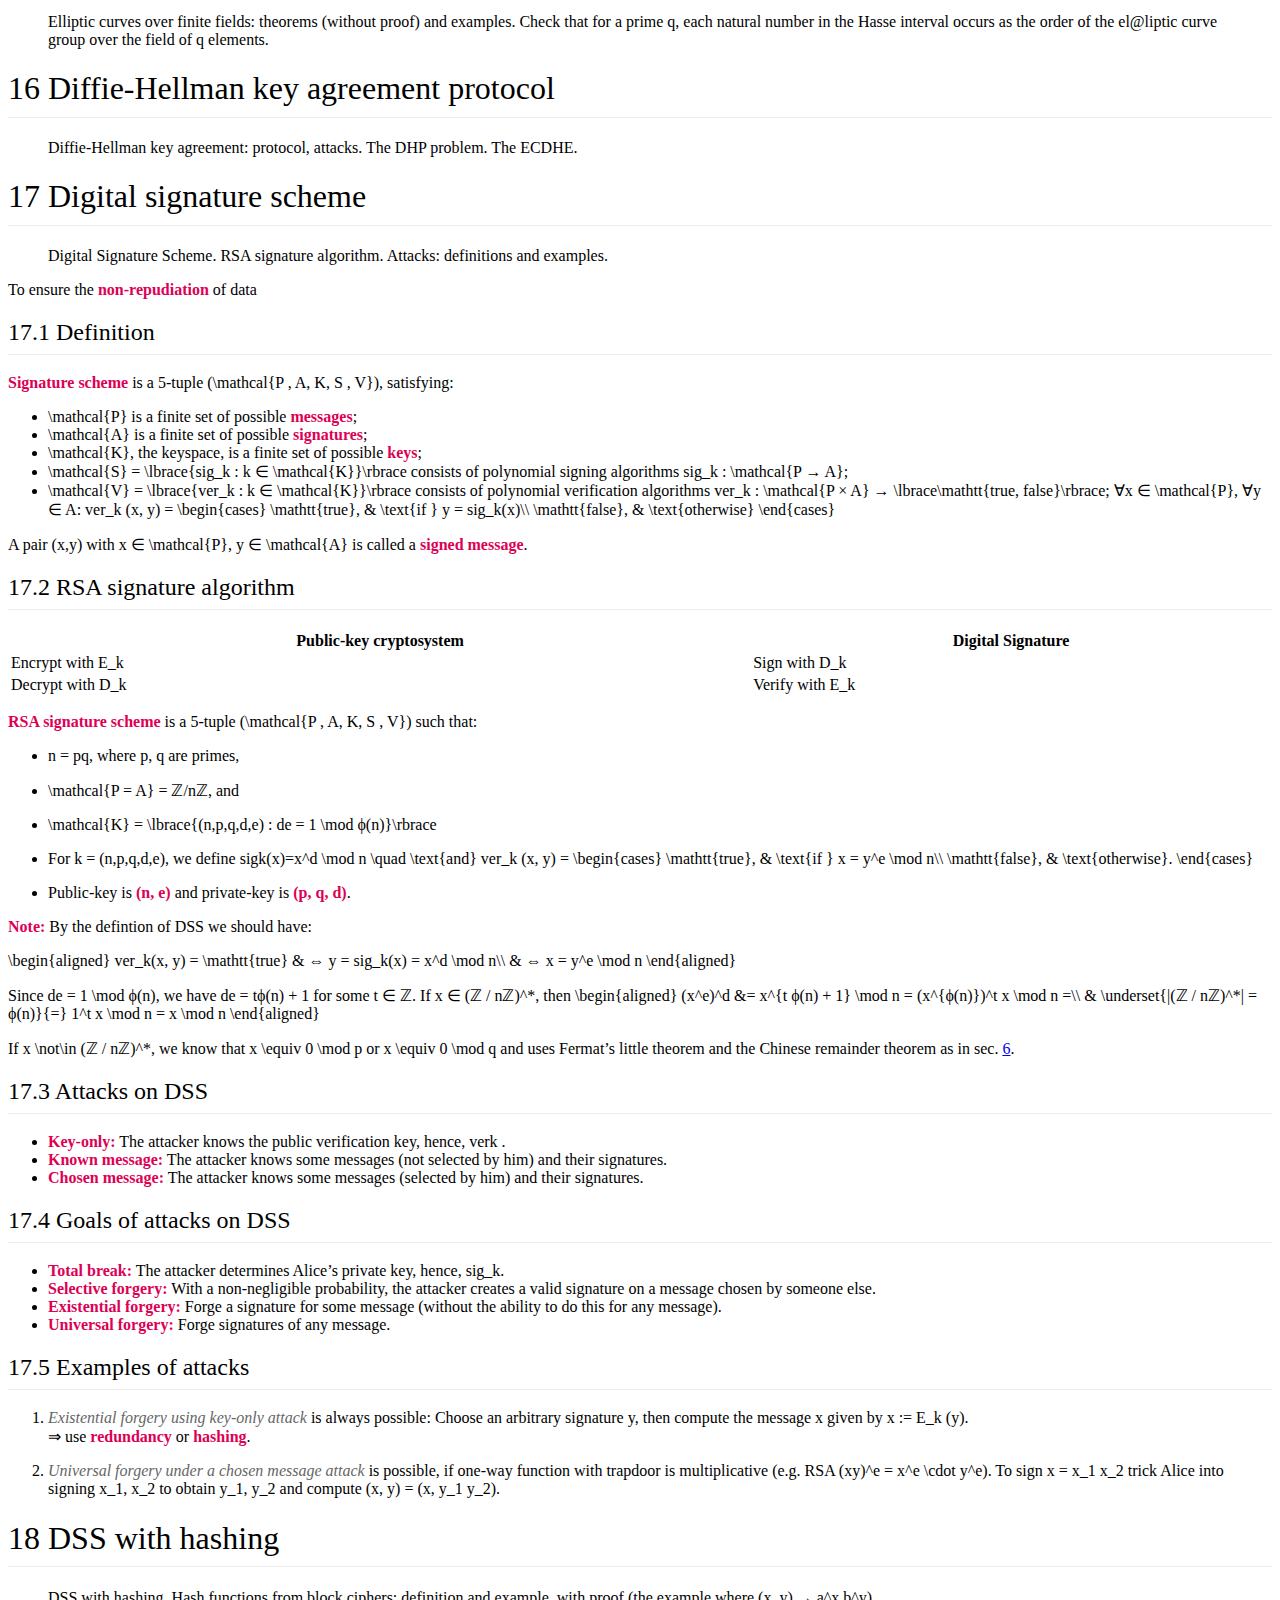
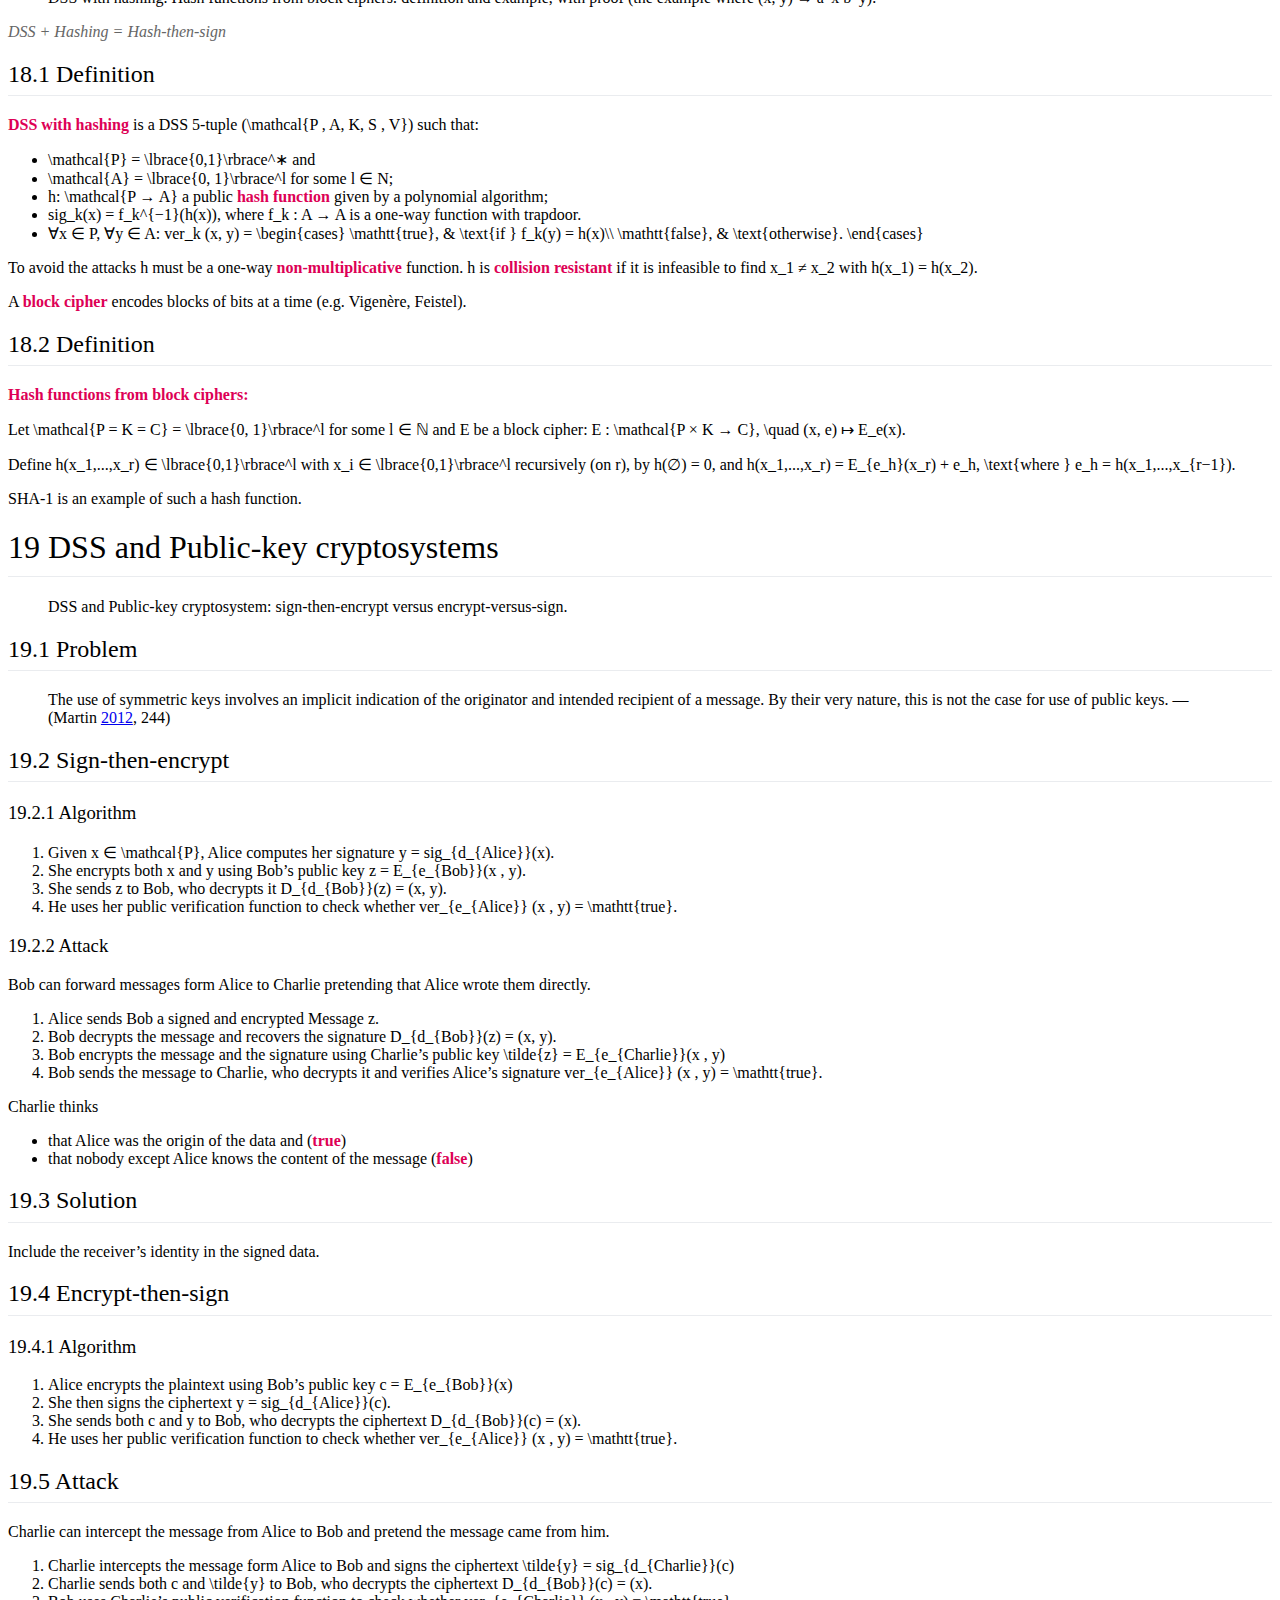
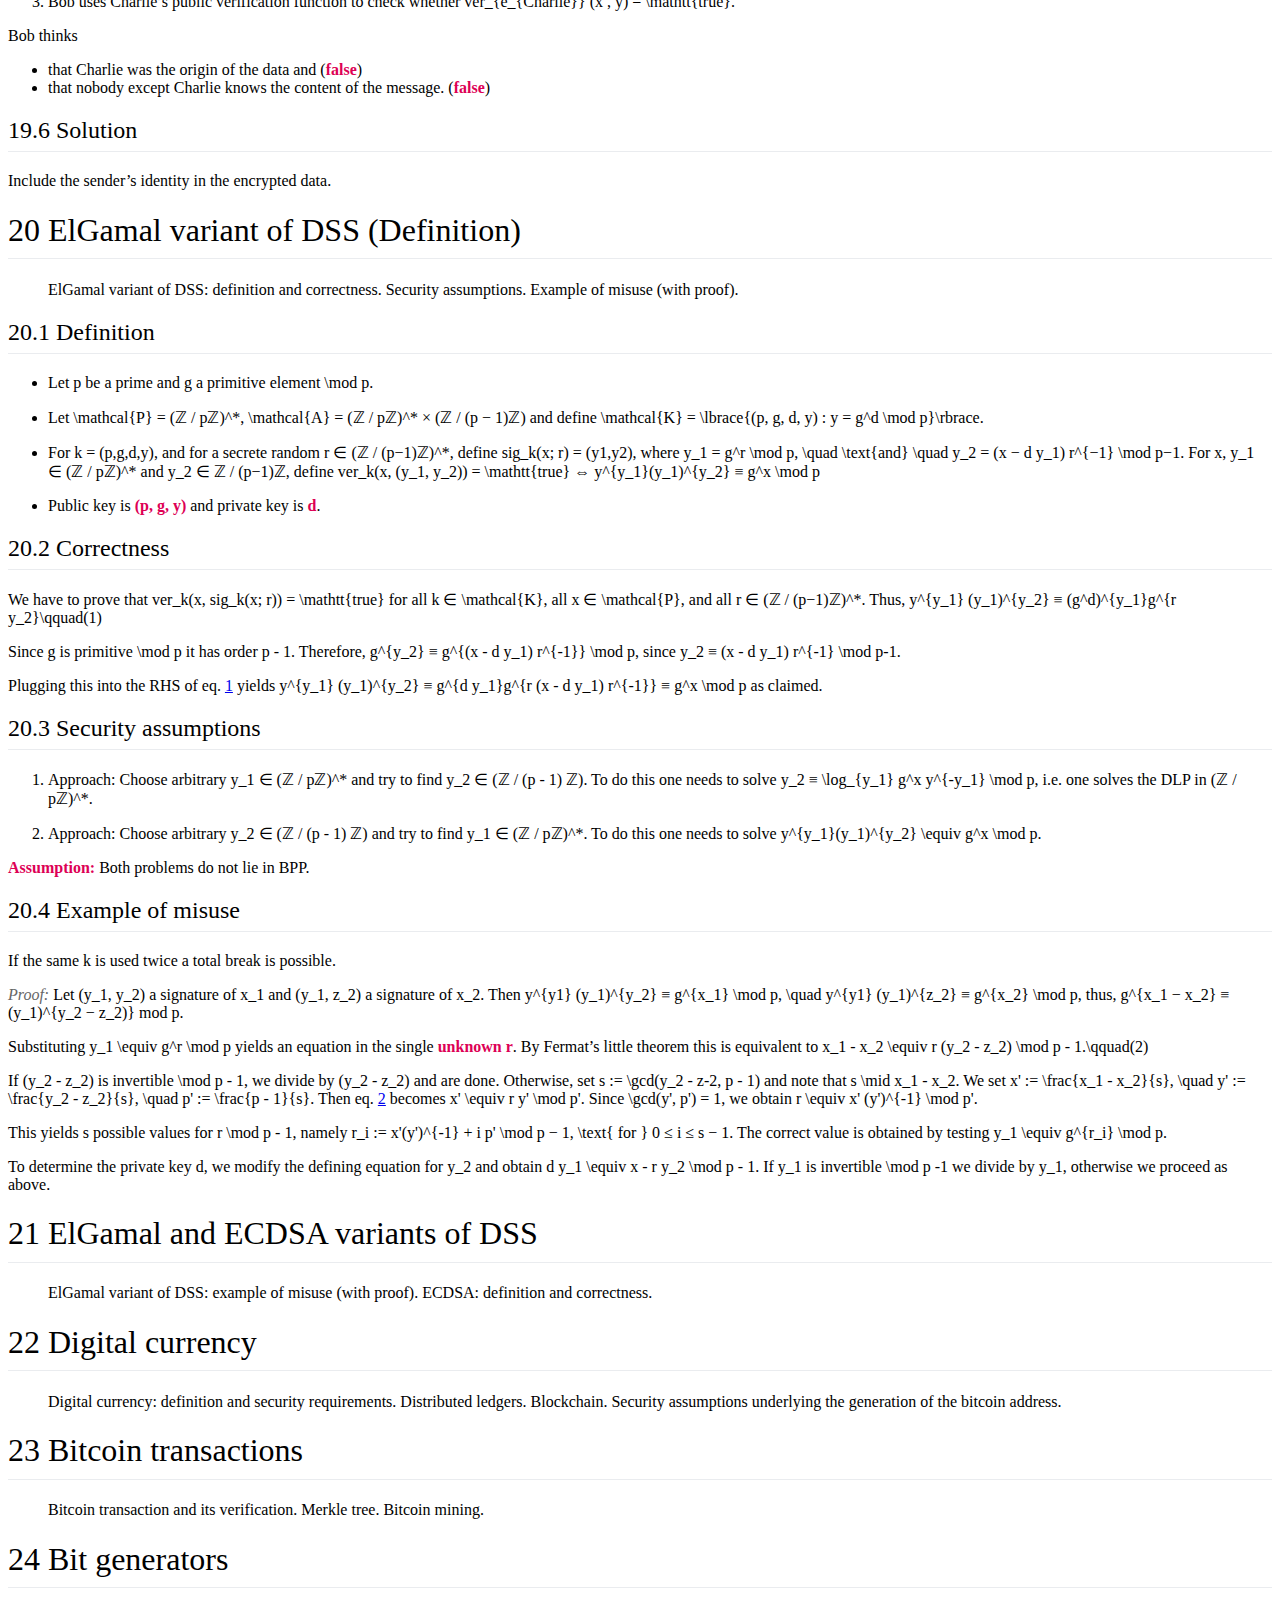
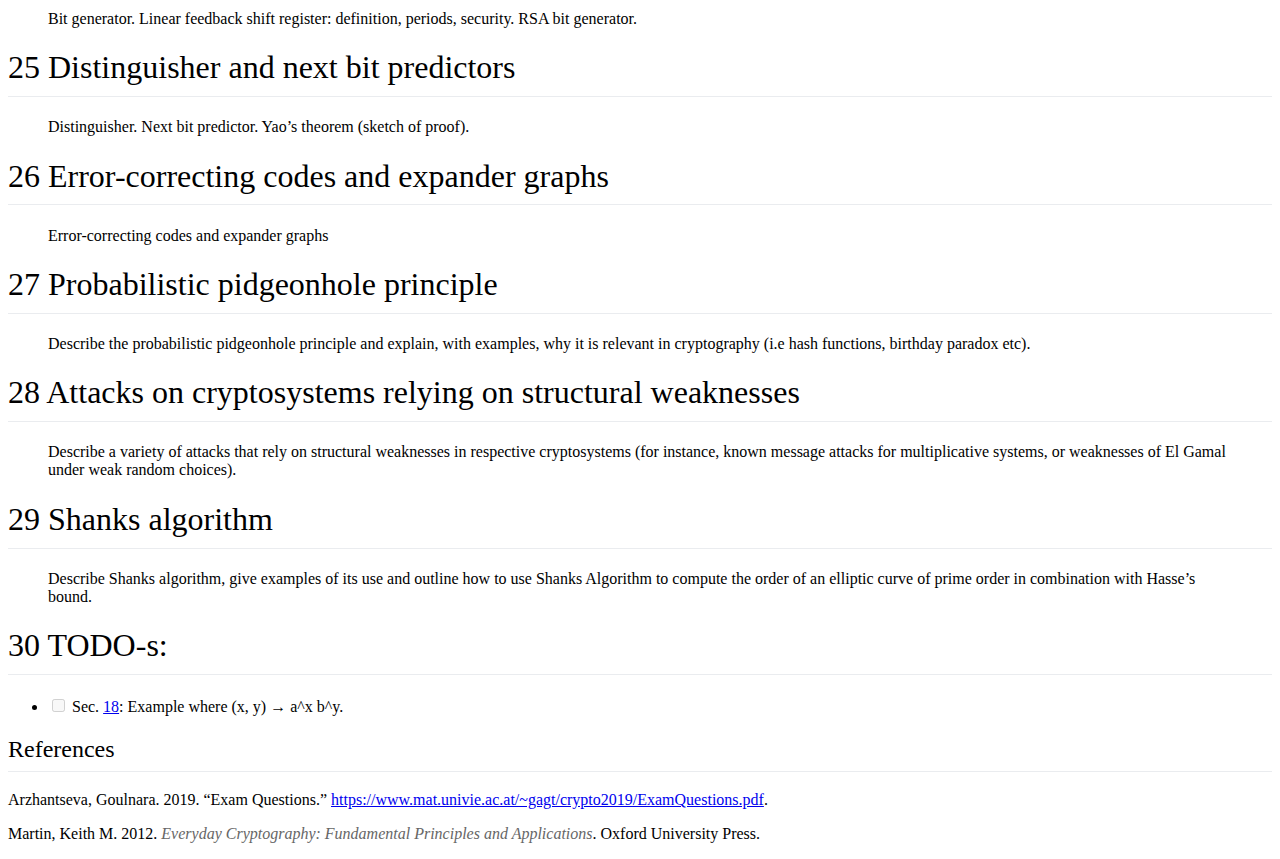
==== commit 11e1103f: "Answered EQ20" ====
--- a/docs/index.html
+++ b/docs/index.html
@@ -79,7 +79,7 @@
                                                         <li><a href="#sec:dss-with-hashing"><span class="toc-section-number">18</span> DSS with hashing</a></li>
                                                         <li><a href="#dss-and-public-key-cryptosystems"><span class="toc-section-number">19</span> DSS and Public-key cryptosystems</a></li>
                                                         <li><a href="#elgamal-variant-of-dss-definition"><span class="toc-section-number">20</span> ElGamal variant of DSS (Definition)</a></li>
-                                                        <li><a href="#elgamal-variant-of-dss-misuse"><span class="toc-section-number">21</span> ElGamal variant of DSS (Misuse)</a></li>
+                                                        <li><a href="#elgamal-and-ecdsa-variants-of-dss"><span class="toc-section-number">21</span> ElGamal and ECDSA variants of DSS</a></li>
                                                         <li><a href="#digital-currency"><span class="toc-section-number">22</span> Digital currency</a></li>
                                                         <li><a href="#bitcoin-transactions"><span class="toc-section-number">23</span> Bitcoin transactions</a></li>
                                                         <li><a href="#bit-generators"><span class="toc-section-number">24</span> Bit generators</a></li>
@@ -425,7 +425,36 @@
 <blockquote>
 <p>ElGamal variant of DSS: definition and correctness. Security assumptions. Example of misuse (with proof).</p>
 </blockquote>
-<h1 data-number="21" id="elgamal-variant-of-dss-misuse" data-number="21"><span class="header-section-number">21</span> ElGamal variant of DSS (Misuse)</h1>
+<h2 data-number="20.1" id="definition-3" data-number="20.1"><span class="header-section-number">20.1</span> Definition</h2>
+<ul>
+<li><p>Let <span class="math inline">p</span> be a prime and <span class="math inline">g</span> a primitive element <span class="math inline">\mod p</span>.</p></li>
+<li><p>Let <span class="math inline">\mathcal{P} = (ℤ / pℤ)^*, \mathcal{A} = (ℤ / pℤ)^* × (ℤ / (p − 1)ℤ)</span> and define <span class="math display">\mathcal{K} = \lbrace{(p, g, d, y) : y = g^d \mod p}\rbrace.</span></p></li>
+<li><p>For <span class="math inline">k = (p,g,d,y)</span>, and for a secrete random <span class="math inline">r ∈ (ℤ / (p−1)ℤ)^*</span>, define <span class="math display">sig_k(x; r) = (y1,y2),</span> where <span class="math display">y_1 = g^r \mod p, \quad \text{and} \quad
+y_2 = (x − d y_1) r^{−1} \mod p−1.</span> For <span class="math inline">x, y_1 ∈ (ℤ / pℤ)^*</span> and <span class="math inline">y_2 ∈ ℤ / (p−1)ℤ</span>, define <span class="math display">ver_k(x, (y_1, y_2)) = \mathtt{true} ⇔ y^{y_1}(y_1)^{y_2} ≡ g^x \mod p</span></p></li>
+<li><p>Public key is <strong><span class="math inline">(p, g, y)</span></strong> and private key is <strong><span class="math inline">d</span></strong>.</p></li>
+</ul>
+<h2 data-number="20.2" id="correctness" data-number="20.2"><span class="header-section-number">20.2</span> Correctness</h2>
+<p>We have to prove that <span class="math display">ver_k(x, sig_k(x; r)) = \mathtt{true}
+</span> for all <span class="math inline">k ∈ \mathcal{K}</span>, all <span class="math inline">x ∈ \mathcal{P}</span>, and all <span class="math inline">r ∈ (ℤ / (p−1)ℤ)^*</span>. Thus, <span id="eq:elgamal"><span class="math display">y^{y_1} (y_1)^{y_2} ≡ (g^d)^{y_1}g^{r y_2}\qquad(1)</span></span></p>
+<p>Since <span class="math inline">g</span> is primitive <span class="math inline">\mod p</span> it has order <span class="math inline">p - 1</span>. Therefore, <span class="math display">g^{y_2} ≡ g^{(x - d y_1) r^{-1}} \mod p,</span> since <span class="math display">y_2 ≡ (x - d y_1) r^{-1} \mod p-1.</span></p>
+<p>Plugging this into the RHS of eq. <a href="#eq:elgamal">1</a> yields <span class="math display">y^{y_1} (y_1)^{y_2} ≡ g^{d y_1}g^{r (x - d y_1) r^{-1}} ≡ g^x \mod p</span> as claimed.</p>
+<h2 data-number="20.3" id="security-assumptions" data-number="20.3"><span class="header-section-number">20.3</span> Security assumptions</h2>
+<ol type="1">
+<li><p>Approach: Choose arbitrary <span class="math inline">y_1 ∈ (ℤ / pℤ)^*</span> and try to find <span class="math inline">y_2 ∈ (ℤ / (p - 1) ℤ)</span>. To do this one needs to solve <span class="math display">y_2 ≡ \log_{y_1} g^x y^{-y_1} \mod p,</span> i.e. one solves the DLP in <span class="math inline">(ℤ / pℤ)^*</span>.</p></li>
+<li><p>Approach: Choose arbitrary <span class="math inline">y_2 ∈ (ℤ / (p - 1) ℤ)</span> and try to find <span class="math inline">y_1 ∈ (ℤ / pℤ)^*</span>. To do this one needs to solve <span class="math display">y^{y_1}(y_1)^{y_2} \equiv g^x \mod p.</span></p></li>
+</ol>
+<p><strong>Assumption:</strong> Both problems do not lie in BPP.</p>
+<h2 data-number="20.4" id="example-of-misuse" data-number="20.4"><span class="header-section-number">20.4</span> Example of misuse</h2>
+<p>If the same <span class="math inline">k</span> is used twice a total break is possible.</p>
+<p><em>Proof:</em> Let <span class="math inline">(y_1, y_2)</span> a signature of <span class="math inline">x_1</span> and <span class="math inline">(y_1, z_2)</span> a signature of <span class="math inline">x_2</span>. Then <span class="math display">y^{y1} (y_1)^{y_2} ≡ g^{x_1} \mod p, \quad
+  y^{y1} (y_1)^{z_2} ≡ g^{x_2} \mod p,</span> thus, <span class="math display">g^{x_1 − x_2} ≡ (y_1)^{y_2 − z_2)} mod p.</span></p>
+<p>Substituting <span class="math inline">y_1 \equiv g^r \mod p</span> yields an equation in the single <strong>unknown <span class="math inline">r</span></strong>. By Fermat’s little theorem this is equivalent to <span id="eq:elgamal-misuse"><span class="math display">x_1 - x_2 \equiv r (y_2 - z_2) \mod p - 1.\qquad(2)</span></span></p>
+<p>If <span class="math inline">(y_2 - z_2)</span> is invertible <span class="math inline">\mod p - 1</span>, we divide by <span class="math inline">(y_2 - z_2)</span> and are done. Otherwise, set <span class="math inline">s := \gcd(y_2 - z-2, p - 1)</span> and note that <span class="math inline">s \mid x_1 - x_2</span>. We set <span class="math display">x&#39; := \frac{x_1 - x_2}{s}, \quad
+y&#39; := \frac{y_2 - z_2}{s}, \quad p&#39; := \frac{p - 1}{s}.
+</span> Then eq. <a href="#eq:elgamal-misuse">2</a> becomes <span class="math display">x&#39; \equiv r y&#39; \mod p&#39;.</span> Since <span class="math inline">\gcd(y&#39;, p&#39;) = 1</span>, we obtain <span class="math inline">r \equiv x&#39; (y&#39;)^{-1} \mod p&#39;</span>.</p>
+<p>This yields <span class="math inline">s</span> possible values for <span class="math inline">r \mod p - 1</span>, namely <span class="math display">r_i := x&#39;(y&#39;)^{-1} + i p&#39; \mod p − 1, \text{ for } 0 ≤ i ≤ s − 1.</span> The correct value is obtained by testing <span class="math display">y_1 \equiv g^{r_i} \mod p.</span></p>
+<p>To determine the private key <span class="math inline">d</span>, we modify the defining equation for <span class="math inline">y_2</span> and obtain <span class="math display">d y_1 \equiv x - r y_2 \mod p - 1.</span> If <span class="math inline">y_1</span> is invertible <span class="math inline">\mod p -1</span> we divide by <span class="math inline">y_1</span>, otherwise we proceed as above.</p>
+<h1 data-number="21" id="elgamal-and-ecdsa-variants-of-dss" data-number="21"><span class="header-section-number">21</span> ElGamal and ECDSA variants of DSS</h1>
 <blockquote>
 <p>ElGamal variant of DSS: example of misuse (with proof). ECDSA: definition and correctness.</p>
 </blockquote>
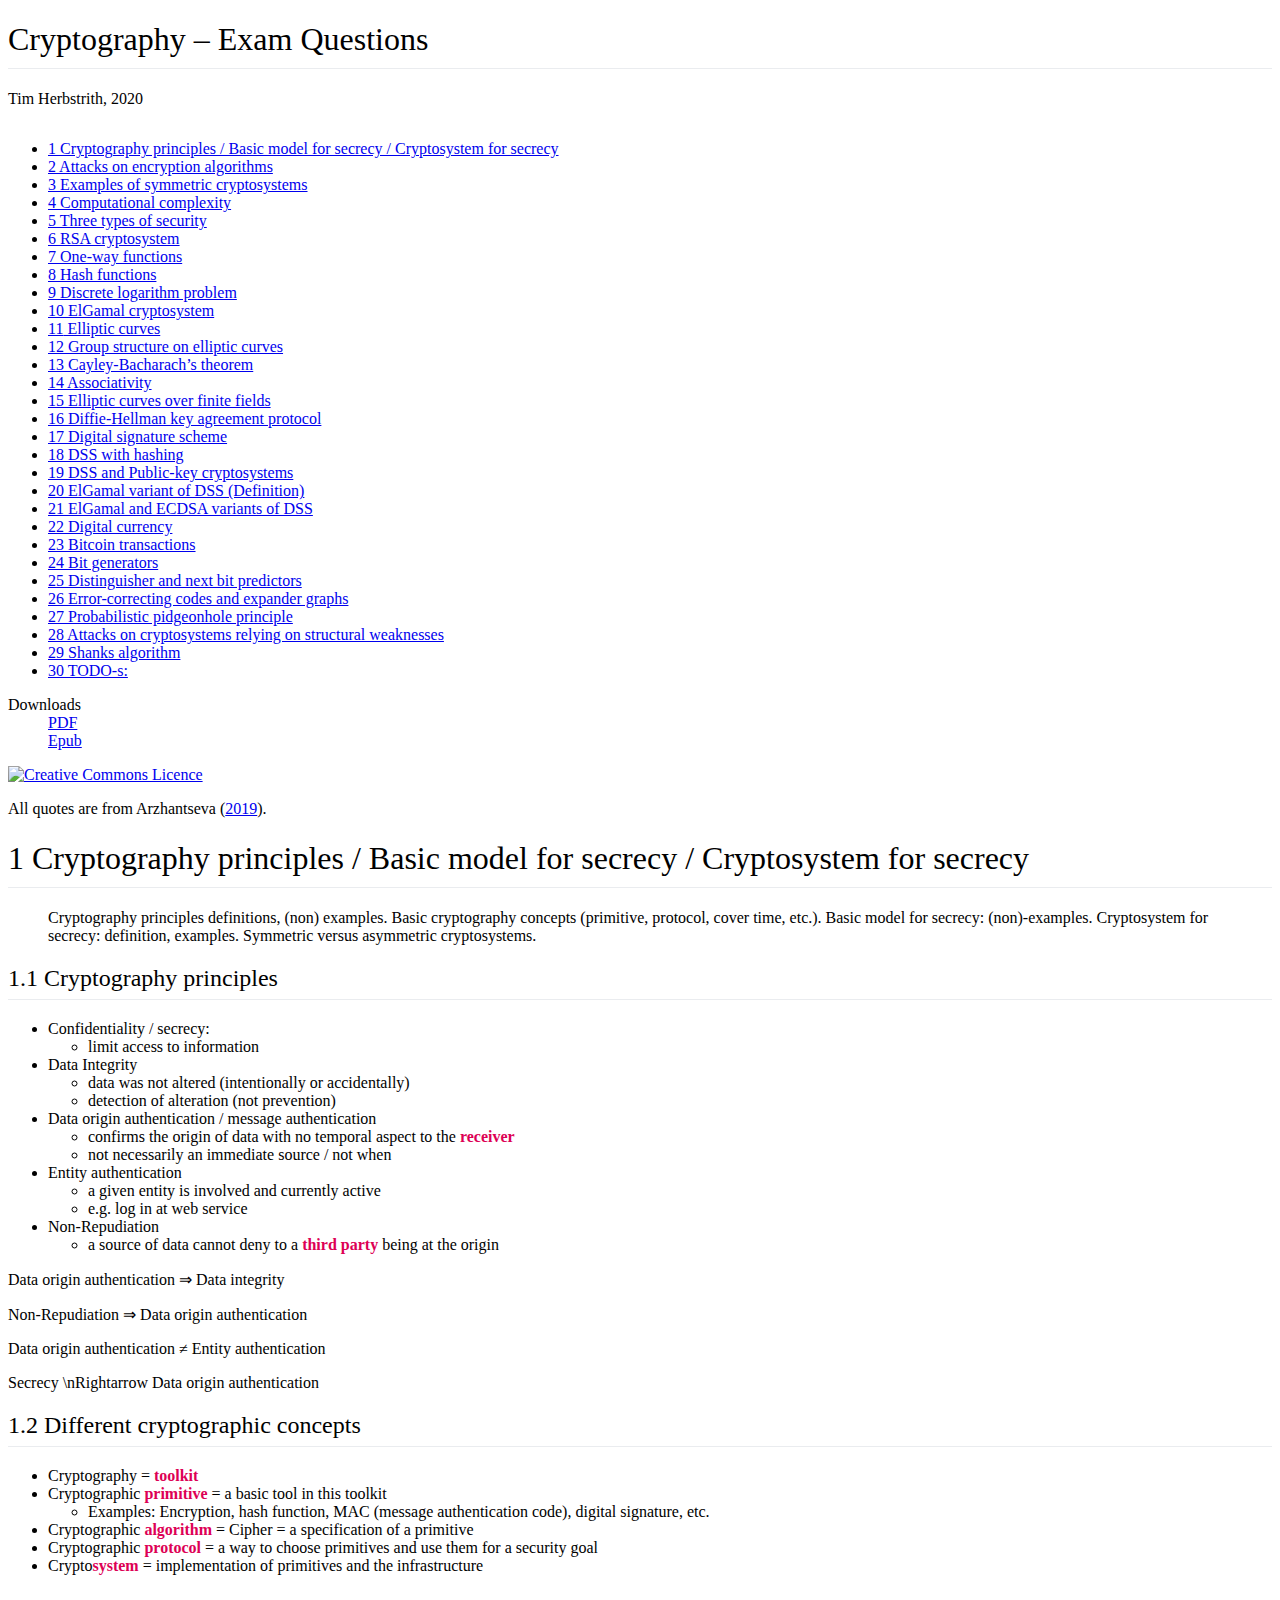
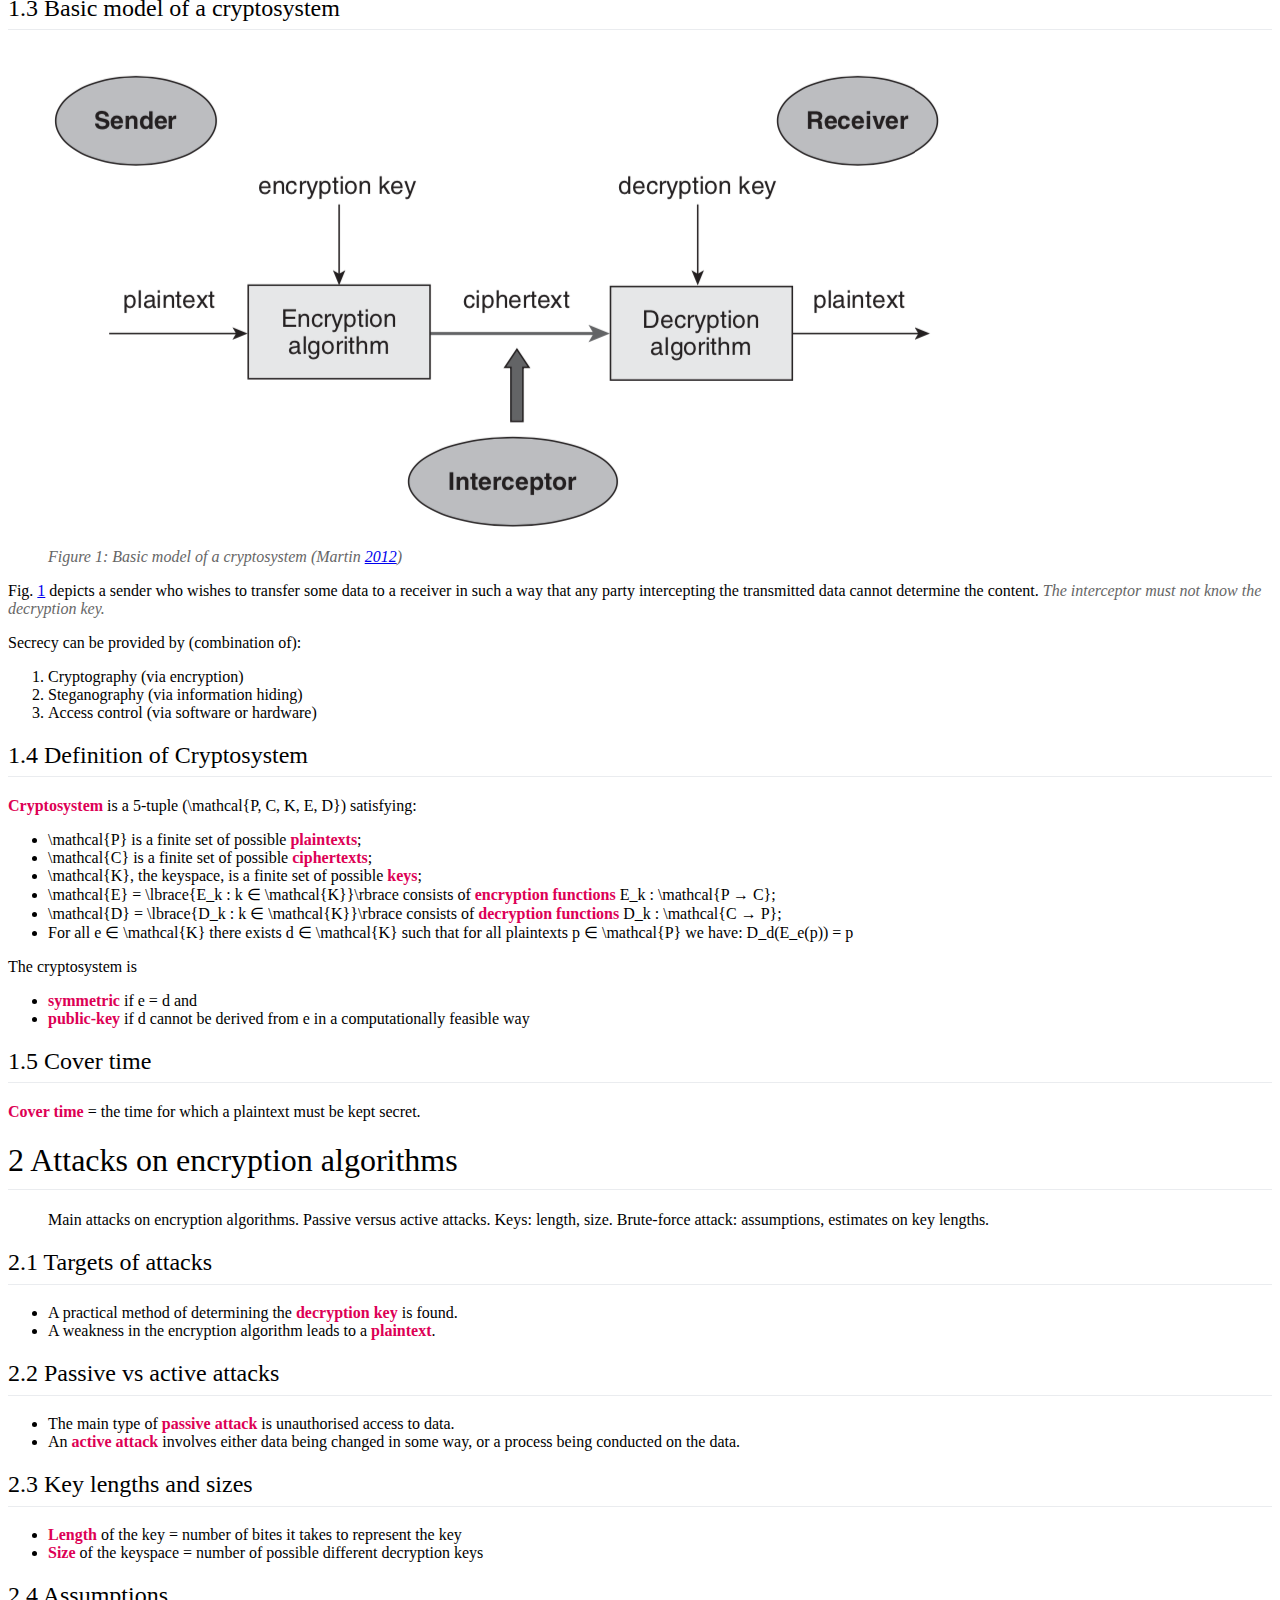
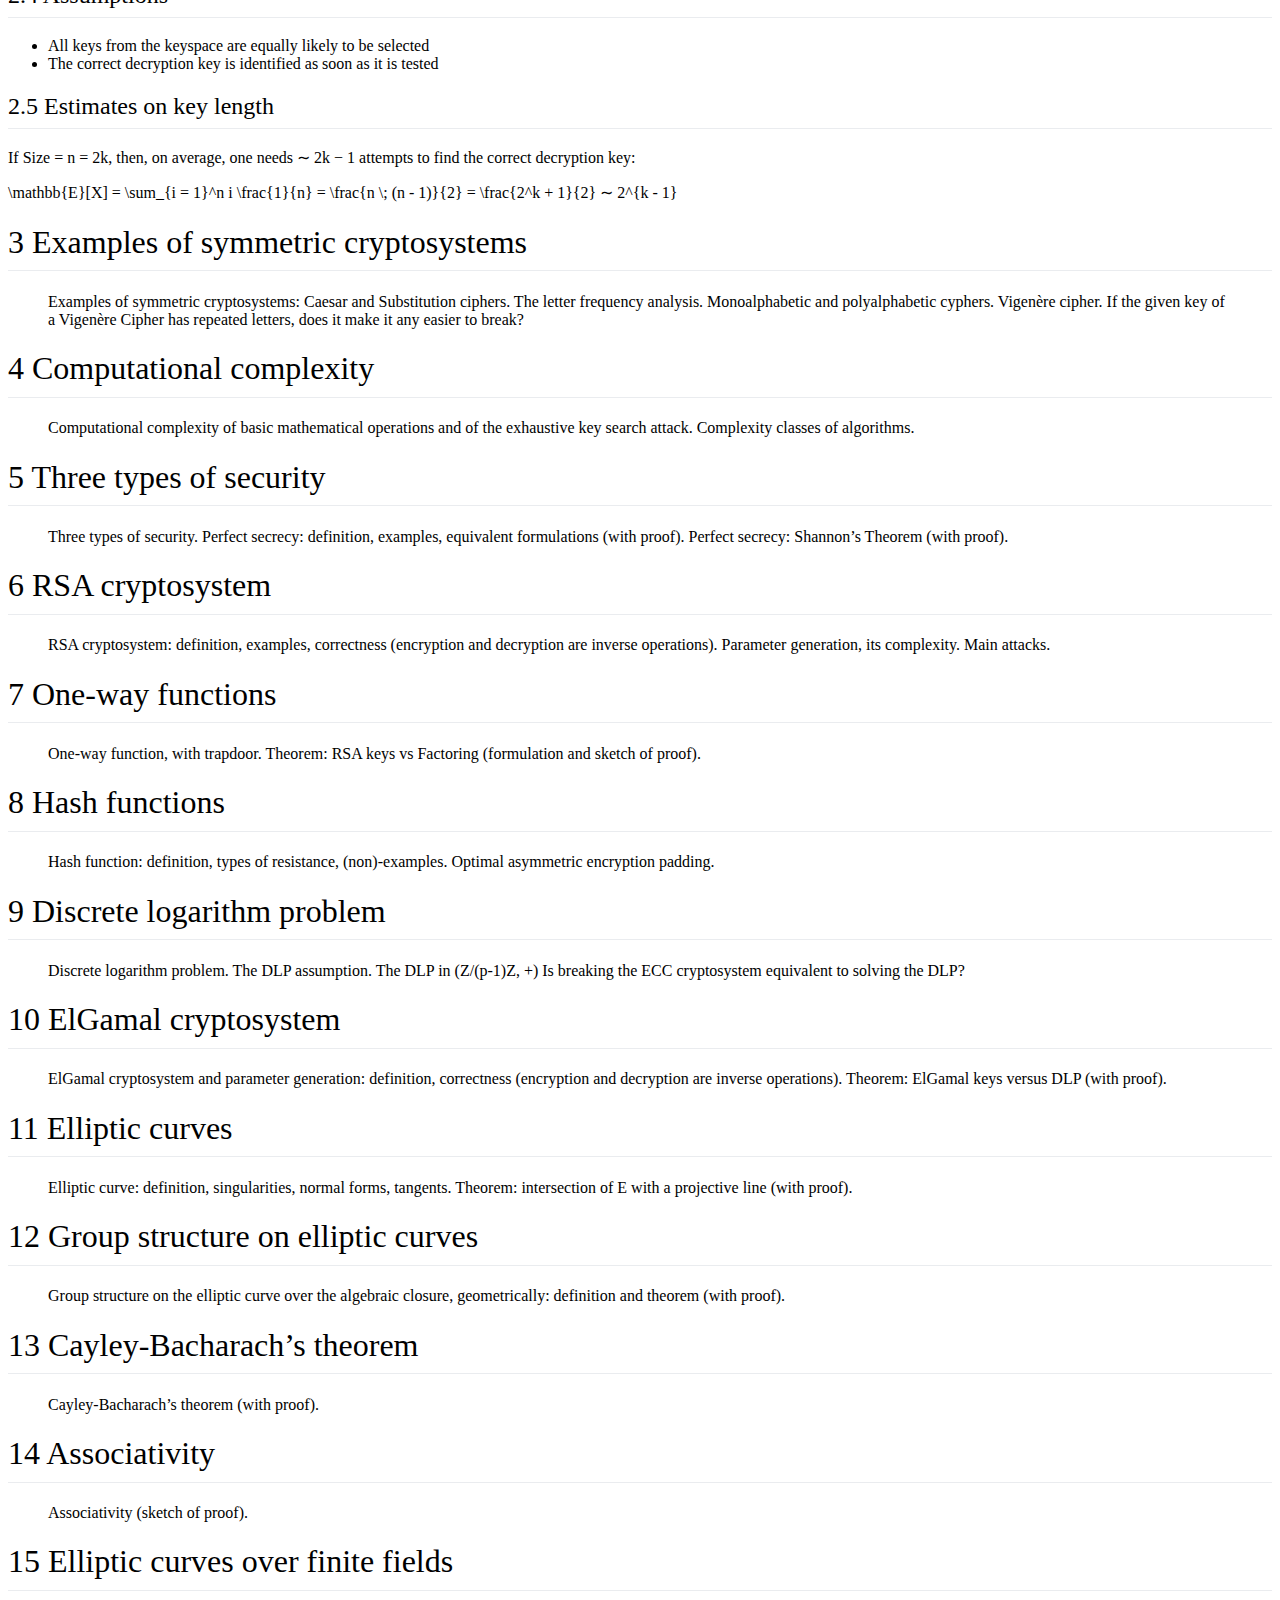
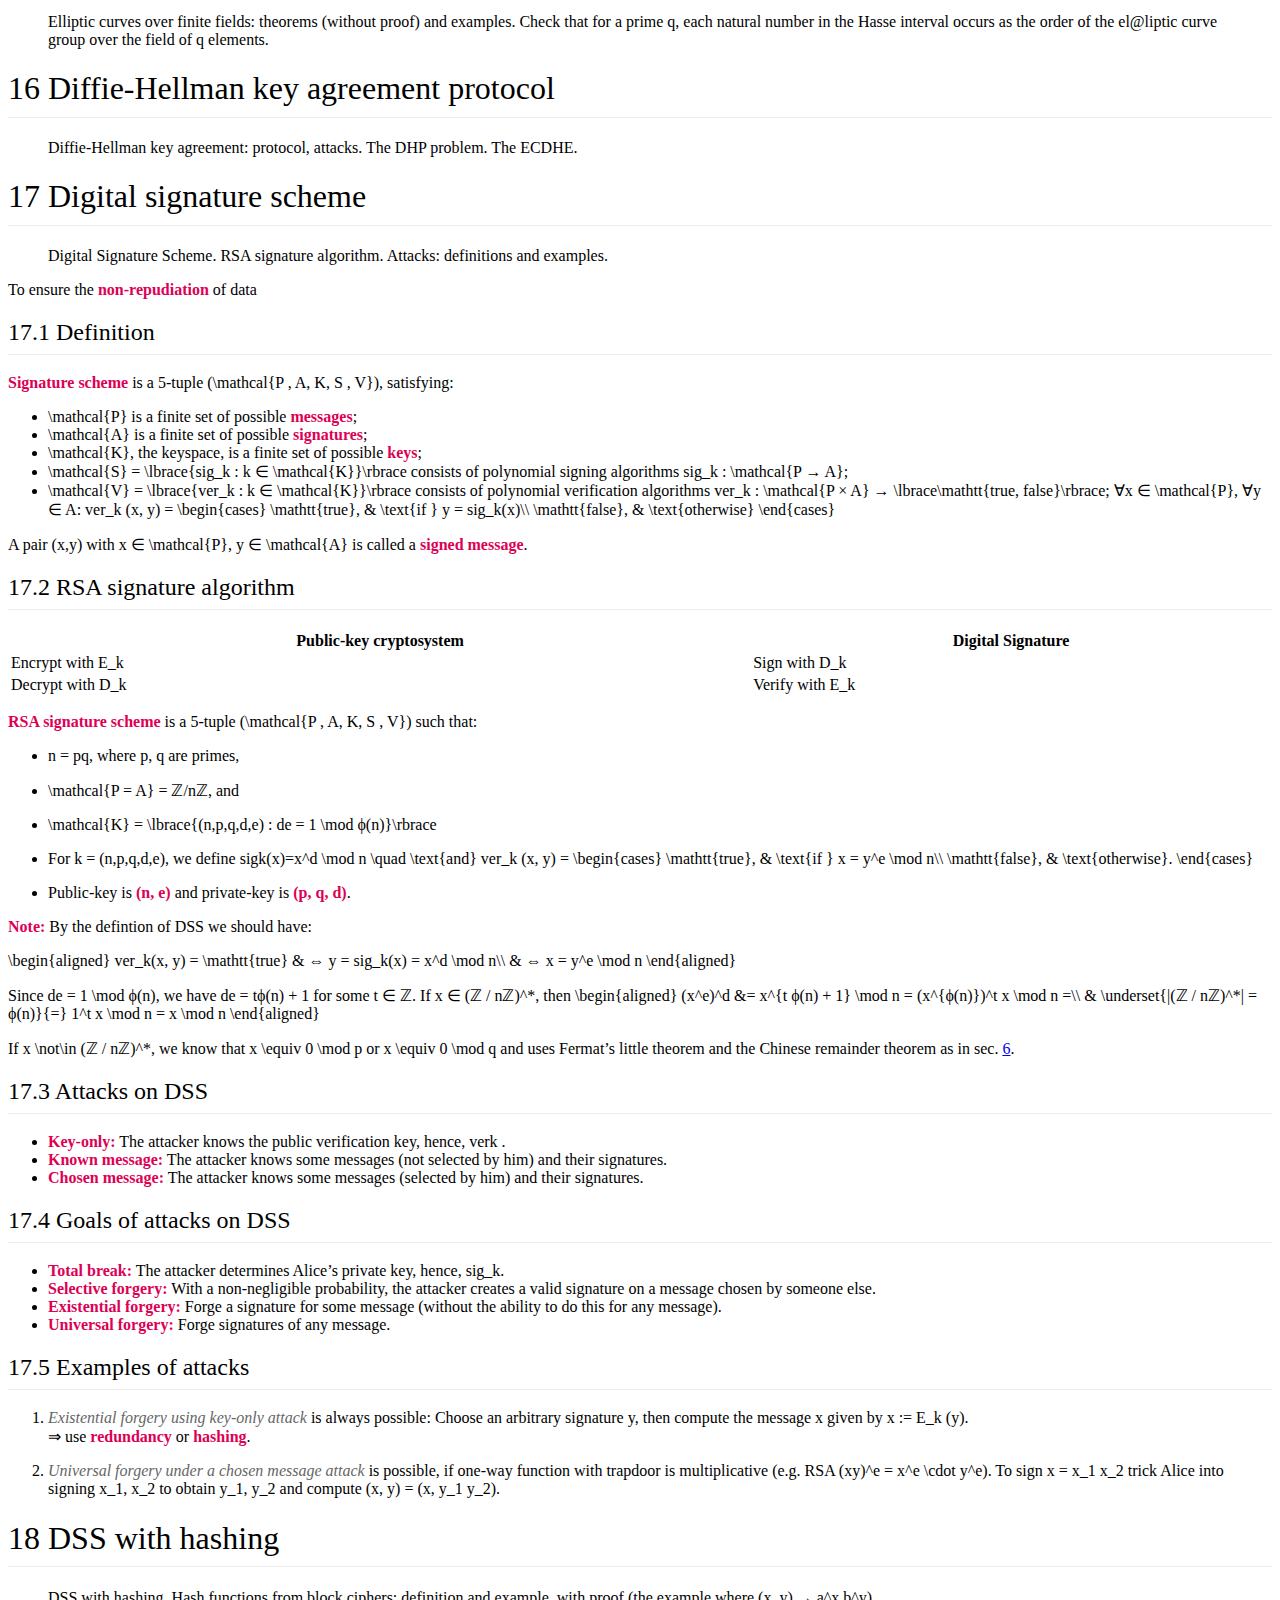
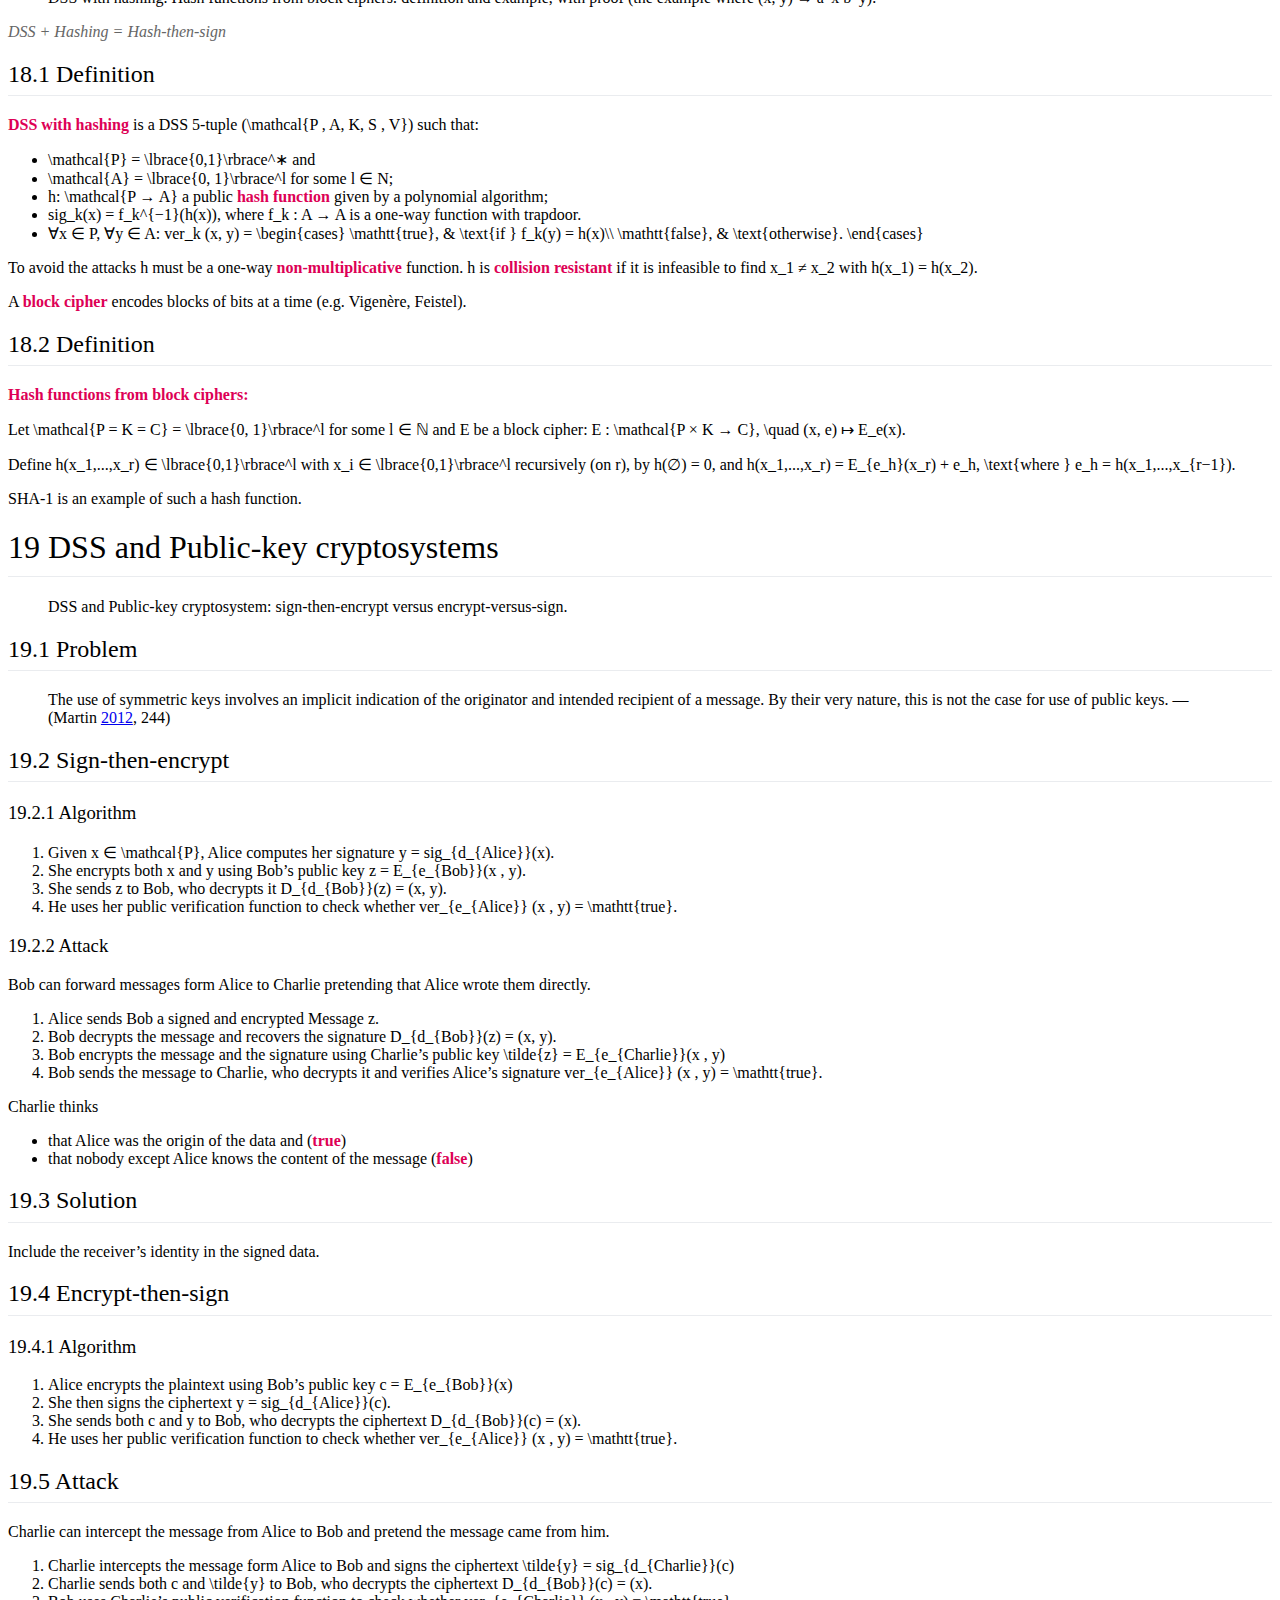
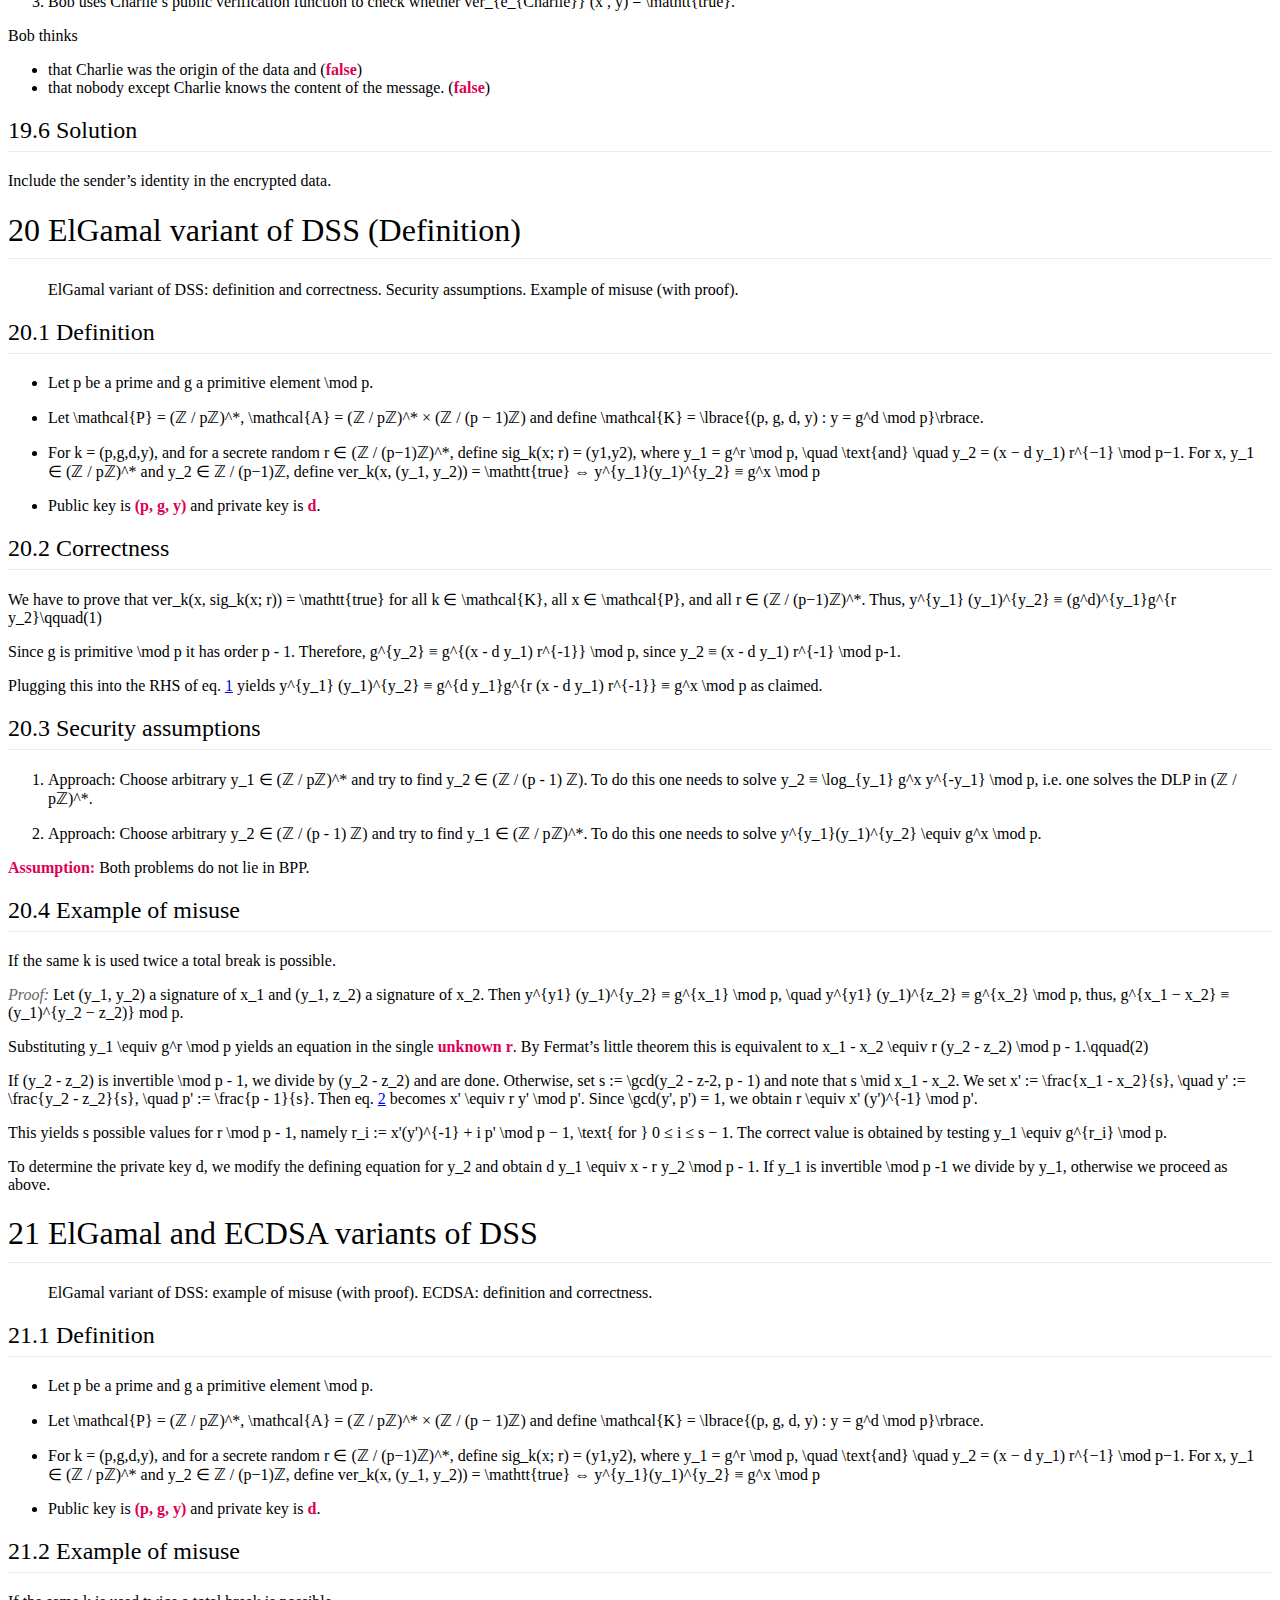
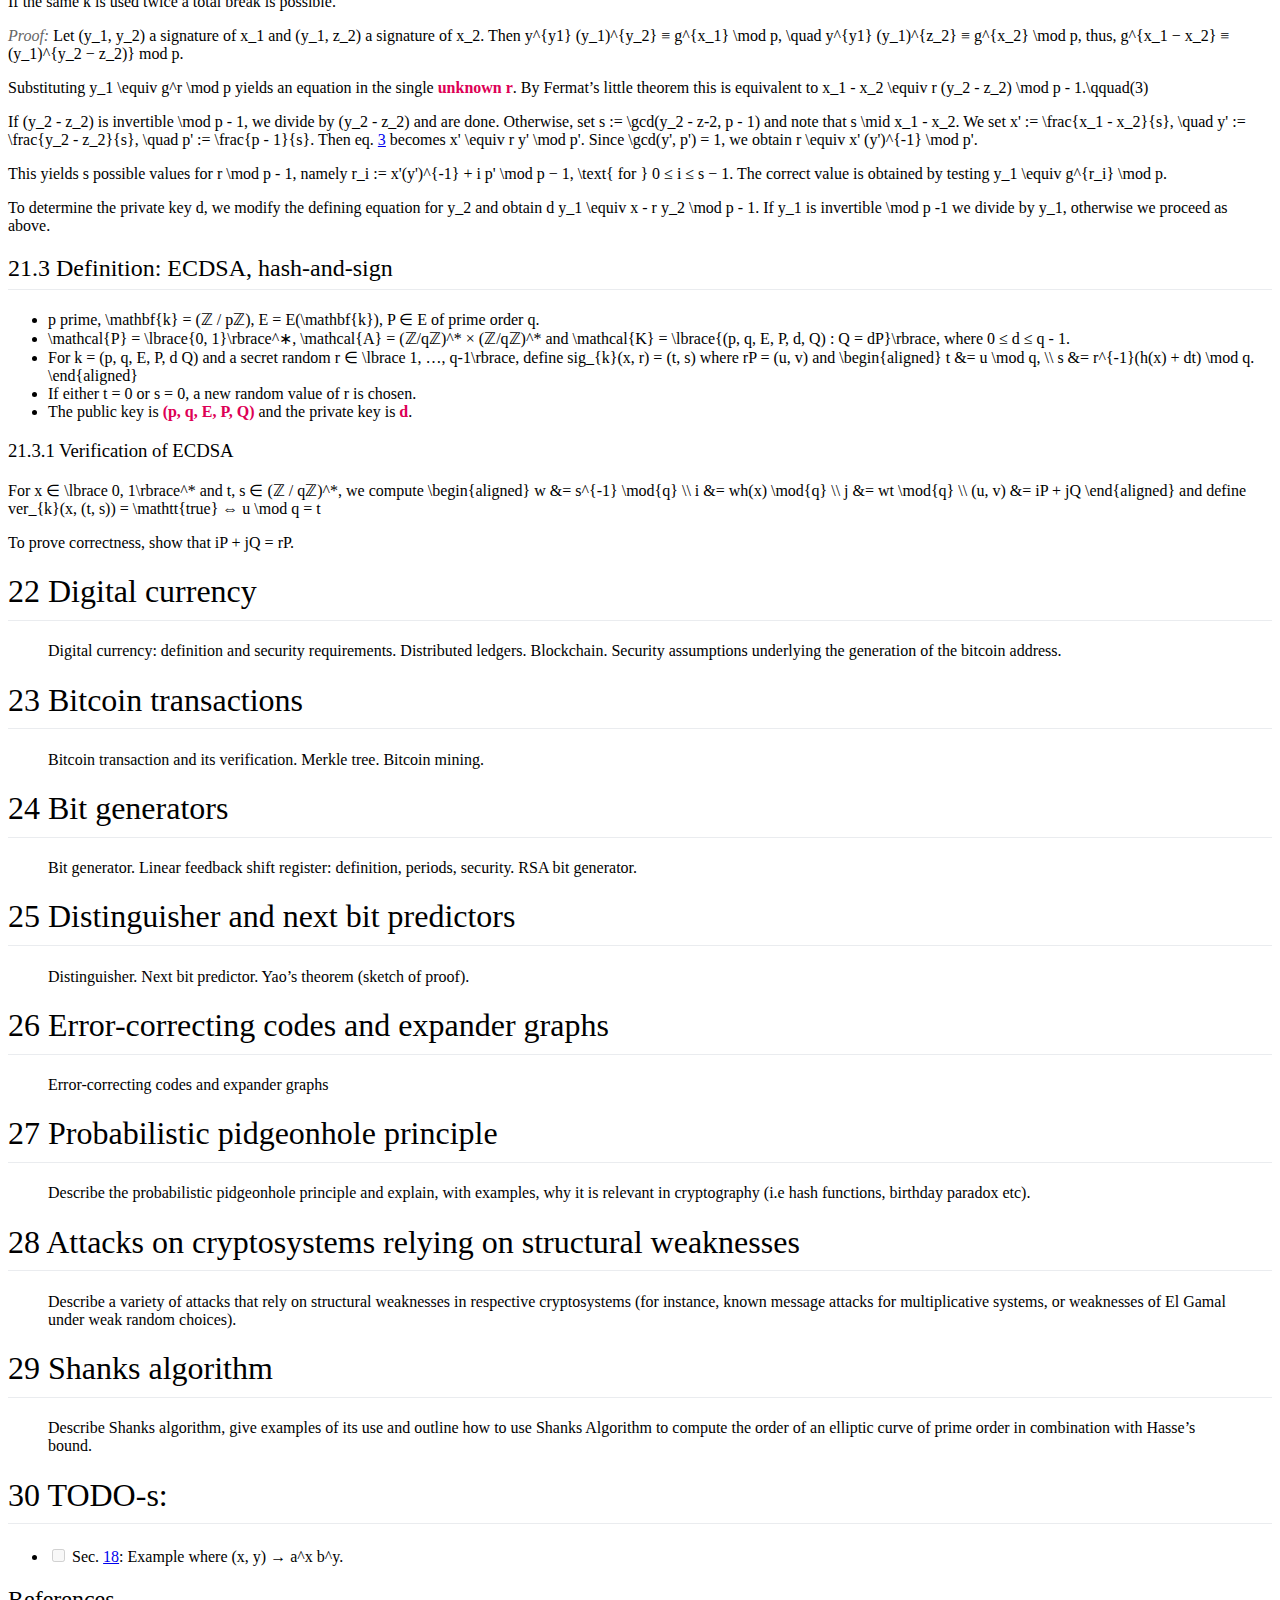
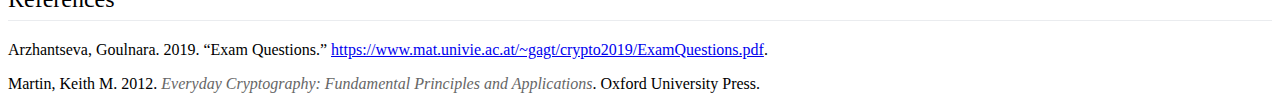
==== commit 736804f7: "Answered EQ21" ====
--- a/docs/index.html
+++ b/docs/index.html
@@ -458,6 +458,43 @@
 <blockquote>
 <p>ElGamal variant of DSS: example of misuse (with proof). ECDSA: definition and correctness.</p>
 </blockquote>
+<h2 data-number="21.1" id="definition-4" data-number="21.1"><span class="header-section-number">21.1</span> Definition</h2>
+<ul>
+<li><p>Let <span class="math inline">p</span> be a prime and <span class="math inline">g</span> a primitive element <span class="math inline">\mod p</span>.</p></li>
+<li><p>Let <span class="math inline">\mathcal{P} = (ℤ / pℤ)^*, \mathcal{A} = (ℤ / pℤ)^* × (ℤ / (p − 1)ℤ)</span> and define <span class="math display">\mathcal{K} = \lbrace{(p, g, d, y) : y = g^d \mod p}\rbrace.</span></p></li>
+<li><p>For <span class="math inline">k = (p,g,d,y)</span>, and for a secrete random <span class="math inline">r ∈ (ℤ / (p−1)ℤ)^*</span>, define <span class="math display">sig_k(x; r) = (y1,y2),</span> where <span class="math display">y_1 = g^r \mod p, \quad \text{and} \quad
+y_2 = (x − d y_1) r^{−1} \mod p−1.</span> For <span class="math inline">x, y_1 ∈ (ℤ / pℤ)^*</span> and <span class="math inline">y_2 ∈ ℤ / (p−1)ℤ</span>, define <span class="math display">ver_k(x, (y_1, y_2)) = \mathtt{true} ⇔ y^{y_1}(y_1)^{y_2} ≡ g^x \mod p</span></p></li>
+<li><p>Public key is <strong><span class="math inline">(p, g, y)</span></strong> and private key is <strong><span class="math inline">d</span></strong>.</p></li>
+</ul>
+<h2 data-number="21.2" id="example-of-misuse-1" data-number="21.2"><span class="header-section-number">21.2</span> Example of misuse</h2>
+<p>If the same <span class="math inline">k</span> is used twice a total break is possible.</p>
+<p><em>Proof:</em> Let <span class="math inline">(y_1, y_2)</span> a signature of <span class="math inline">x_1</span> and <span class="math inline">(y_1, z_2)</span> a signature of <span class="math inline">x_2</span>. Then <span class="math display">y^{y1} (y_1)^{y_2} ≡ g^{x_1} \mod p, \quad
+  y^{y1} (y_1)^{z_2} ≡ g^{x_2} \mod p,</span> thus, <span class="math display">g^{x_1 − x_2} ≡ (y_1)^{y_2 − z_2)} mod p.</span></p>
+<p>Substituting <span class="math inline">y_1 \equiv g^r \mod p</span> yields an equation in the single <strong>unknown <span class="math inline">r</span></strong>. By Fermat’s little theorem this is equivalent to <span id="eq:elgamal-misuse2"><span class="math display">x_1 - x_2 \equiv r (y_2 - z_2) \mod p - 1.\qquad(3)</span></span></p>
+<p>If <span class="math inline">(y_2 - z_2)</span> is invertible <span class="math inline">\mod p - 1</span>, we divide by <span class="math inline">(y_2 - z_2)</span> and are done. Otherwise, set <span class="math inline">s := \gcd(y_2 - z-2, p - 1)</span> and note that <span class="math inline">s \mid x_1 - x_2</span>. We set <span class="math display">x&#39; := \frac{x_1 - x_2}{s}, \quad
+y&#39; := \frac{y_2 - z_2}{s}, \quad p&#39; := \frac{p - 1}{s}.
+</span> Then eq. <a href="#eq:elgamal-misuse2">3</a> becomes <span class="math display">x&#39; \equiv r y&#39; \mod p&#39;.</span> Since <span class="math inline">\gcd(y&#39;, p&#39;) = 1</span>, we obtain <span class="math inline">r \equiv x&#39; (y&#39;)^{-1} \mod p&#39;</span>.</p>
+<p>This yields <span class="math inline">s</span> possible values for <span class="math inline">r \mod p - 1</span>, namely <span class="math display">r_i := x&#39;(y&#39;)^{-1} + i p&#39; \mod p − 1, \text{ for } 0 ≤ i ≤ s − 1.</span> The correct value is obtained by testing <span class="math display">y_1 \equiv g^{r_i} \mod p.</span></p>
+<p>To determine the private key <span class="math inline">d</span>, we modify the defining equation for <span class="math inline">y_2</span> and obtain <span class="math display">d y_1 \equiv x - r y_2 \mod p - 1.</span> If <span class="math inline">y_1</span> is invertible <span class="math inline">\mod p -1</span> we divide by <span class="math inline">y_1</span>, otherwise we proceed as above.</p>
+<h2 data-number="21.3" id="definition-ecdsa-hash-and-sign" data-number="21.3"><span class="header-section-number">21.3</span> Definition: ECDSA, hash-and-sign</h2>
+<ul>
+<li><span class="math inline">p</span> prime, <span class="math inline">\mathbf{k} = (ℤ / pℤ)</span>, <span class="math inline">E = E(\mathbf{k})</span>, <span class="math inline">P ∈ E</span> of prime order <span class="math inline">q</span>.</li>
+<li><span class="math inline">\mathcal{P} = \lbrace{0, 1}\rbrace^∗, \mathcal{A} = (ℤ/qℤ)^* × (ℤ/qℤ)^*</span> and <span class="math display">\mathcal{K} = \lbrace{(p, q, E, P, d, Q) : Q = dP}\rbrace,</span> where <span class="math inline">0 ≤ d ≤ q - 1</span>.</li>
+<li>For <span class="math inline">k = (p, q, E, P, d Q)</span> and a secret random <span class="math inline">r ∈ \lbrace 1, …, q-1\rbrace</span>, define <span class="math display">sig_{k}(x, r) = (t, s)</span> where <span class="math inline">rP = (u, v)</span> and <span class="math display">\begin{aligned}
+t &amp;= u \mod q, \\
+s &amp;= r^{-1}(h(x) + dt) \mod q.
+\end{aligned}</span></li>
+<li>If either <span class="math inline">t = 0</span> or <span class="math inline">s = 0</span>, a new random value of <span class="math inline">r</span> is chosen.</li>
+<li>The public key is <strong><span class="math inline">(p, q, E, P, Q)</span></strong> and the private key is <strong><span class="math inline">d</span></strong>.</li>
+</ul>
+<h3 data-number="21.3.1" id="verification-of-ecdsa" data-number="21.3.1"><span class="header-section-number">21.3.1</span> Verification of ECDSA</h3>
+<p>For <span class="math inline">x ∈ \lbrace 0, 1\rbrace^*</span> and <span class="math inline">t, s ∈ (ℤ / qℤ)^*</span>, we compute <span class="math display">\begin{aligned}
+ w &amp;= s^{-1} \mod{q} \\
+ i &amp;= wh(x) \mod{q} \\
+ j &amp;= wt \mod{q} \\
+ (u, v) &amp;= iP + jQ
+ \end{aligned}</span> and define <span class="math display">ver_{k}(x, (t, s)) = \mathtt{true} ⇔ u \mod q = t</span></p>
+<p>To prove correctness, show that <span class="math inline">iP + jQ = rP</span>.</p>
 <h1 data-number="22" id="digital-currency" data-number="22"><span class="header-section-number">22</span> Digital currency</h1>
 <blockquote>
 <p>Digital currency: definition and security requirements. Distributed ledgers. Blockchain. Security assumptions underlying the generation of the bitcoin address.</p>
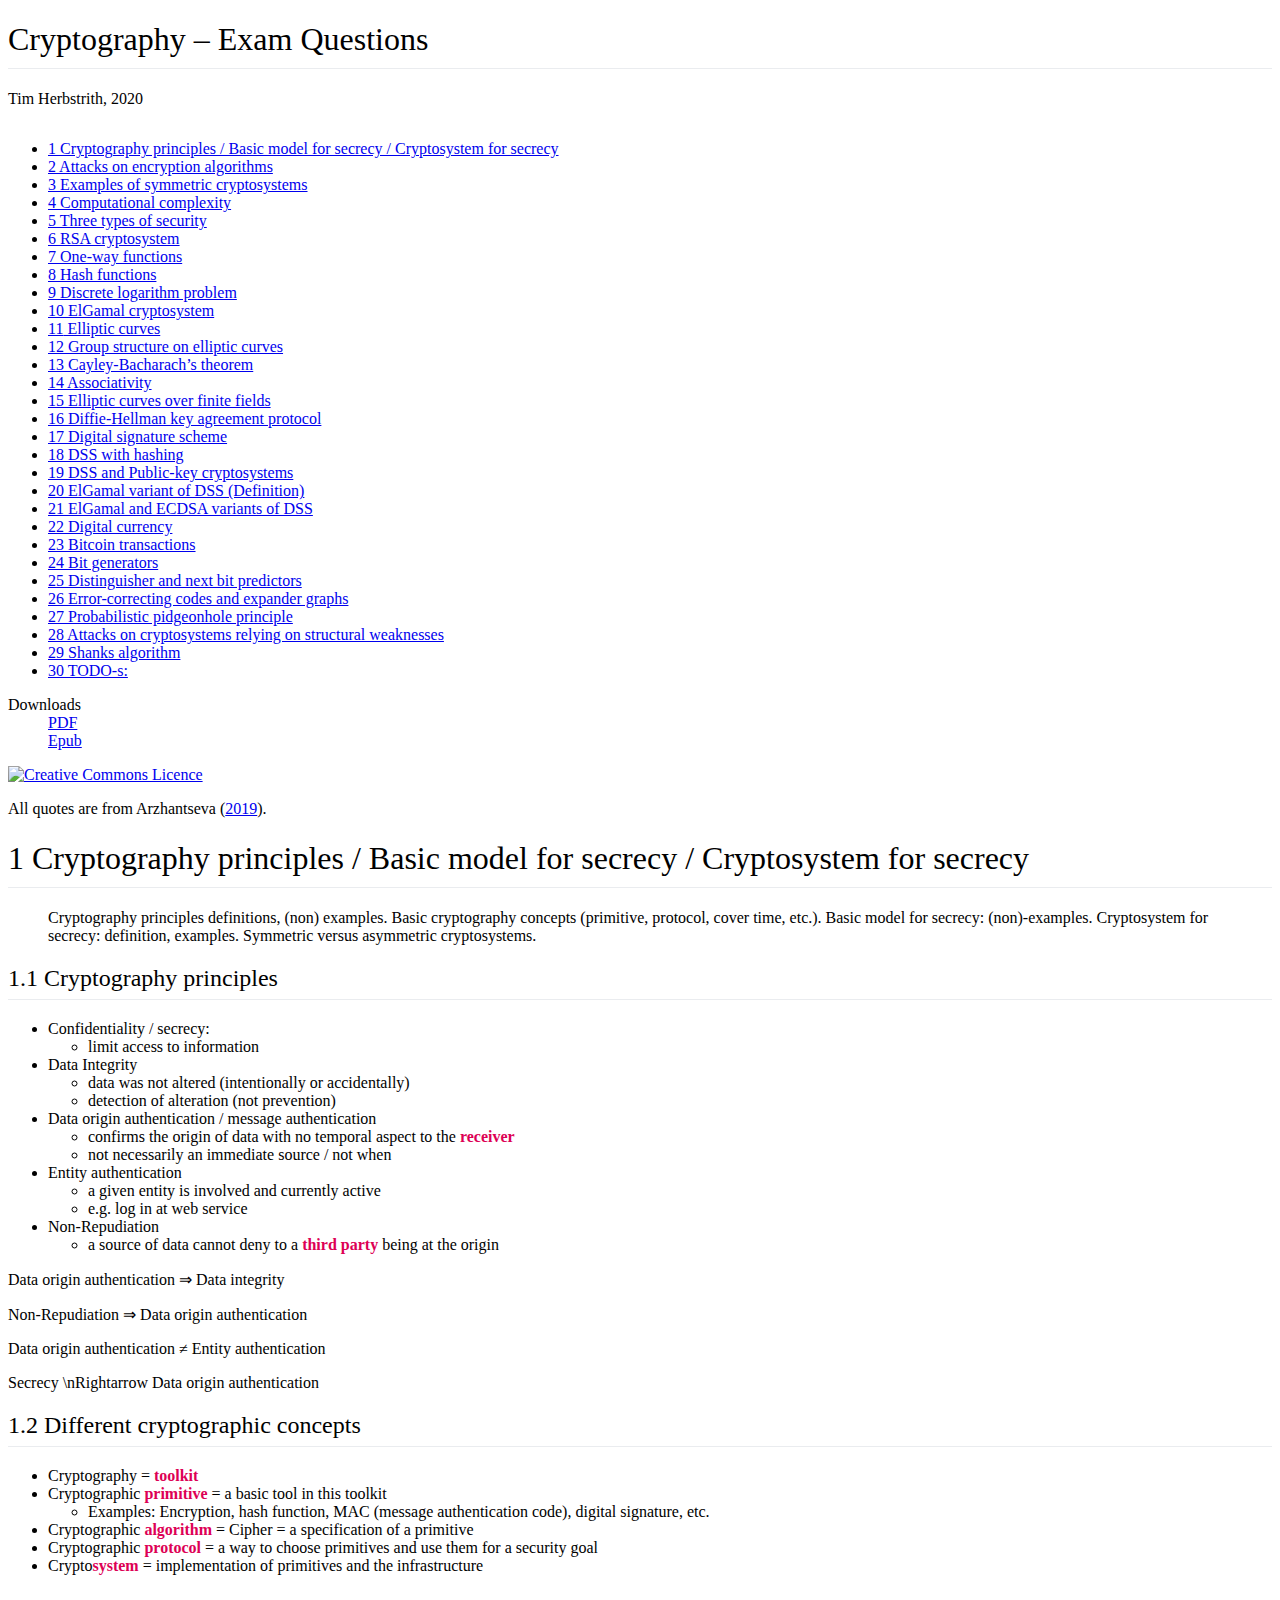
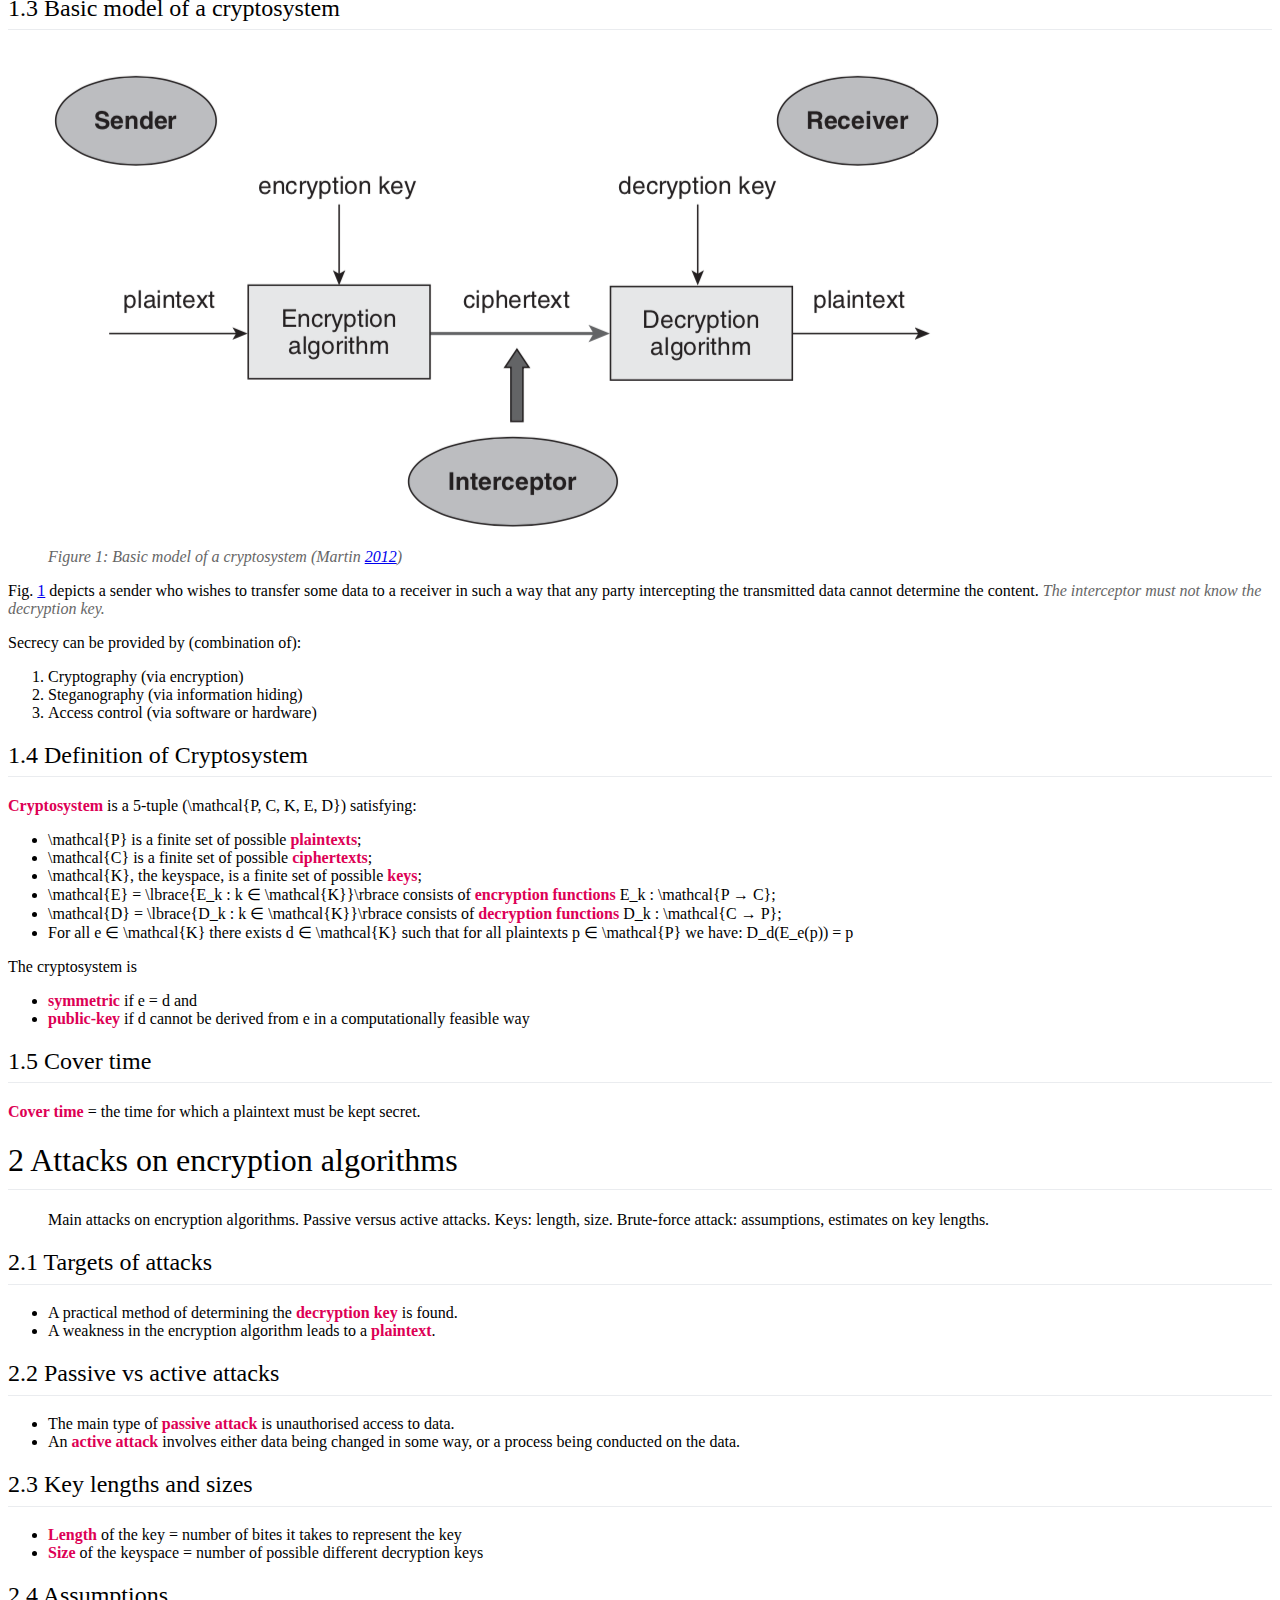
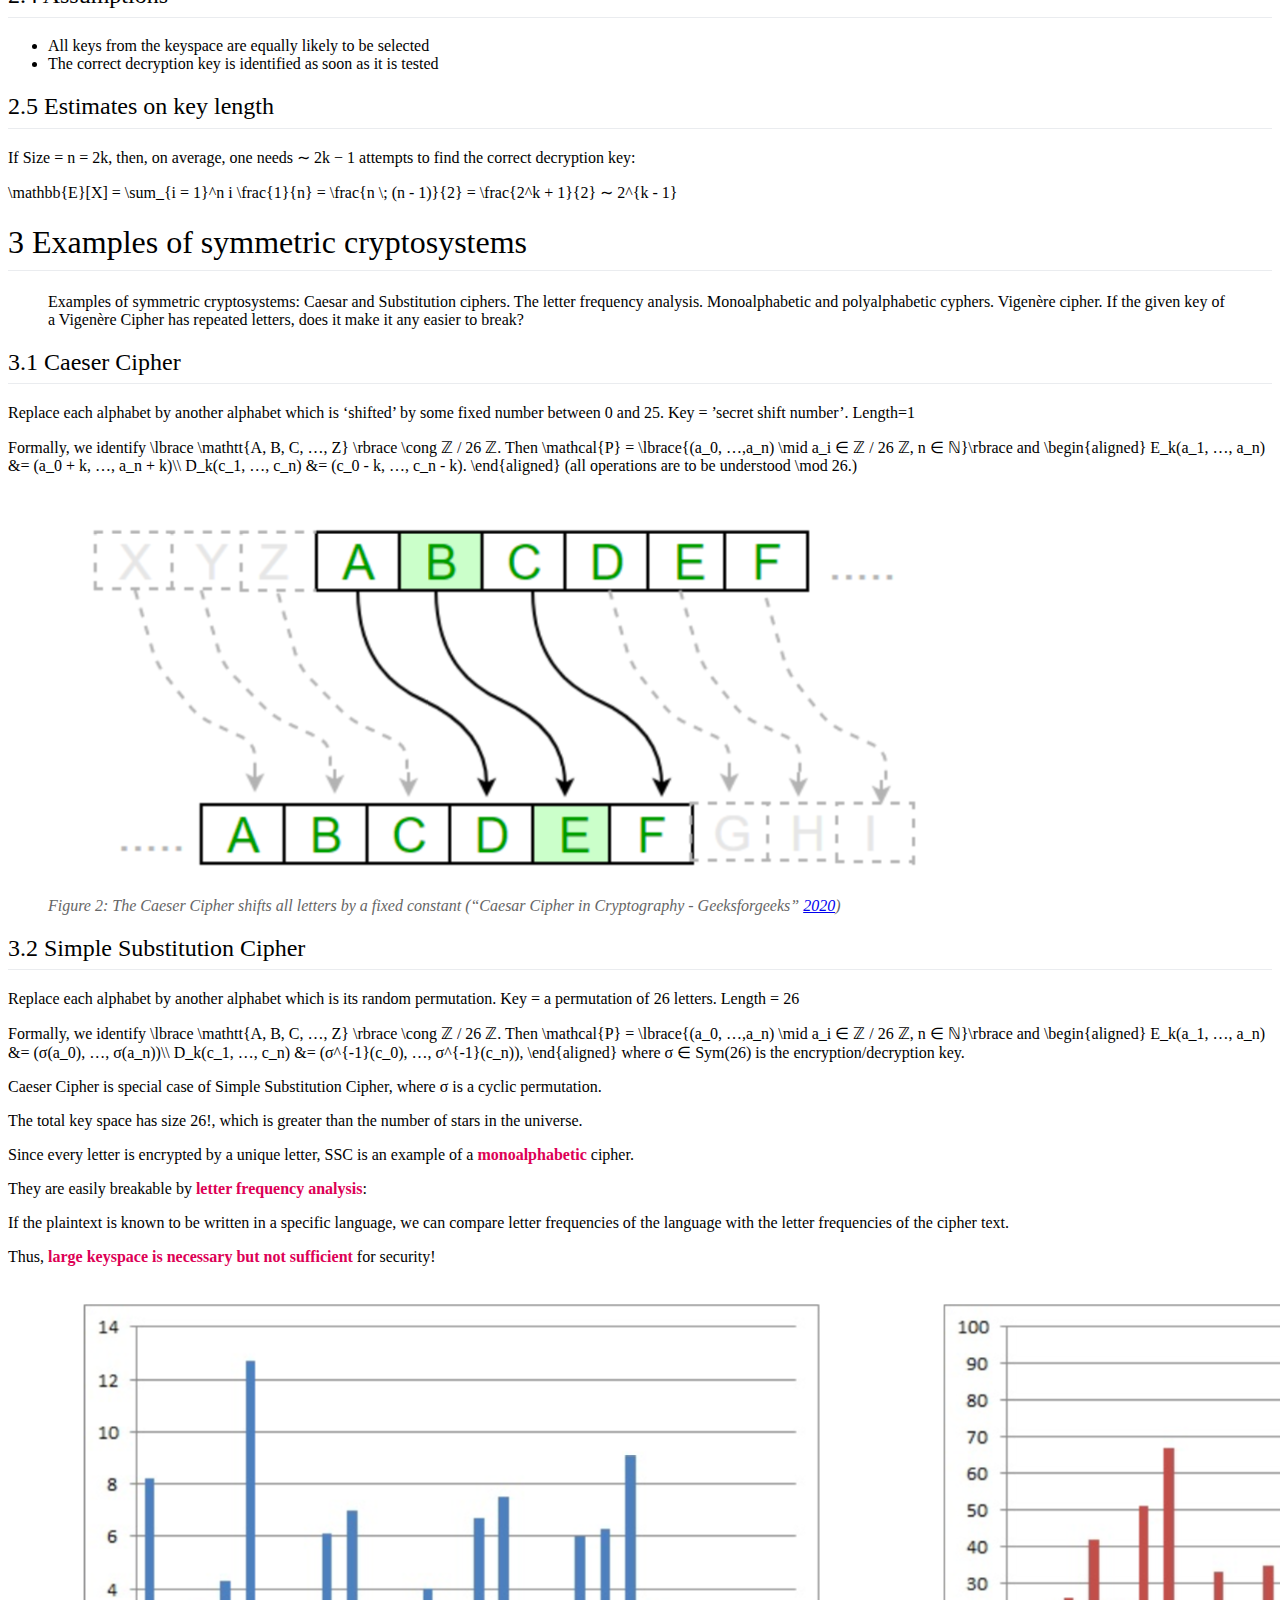
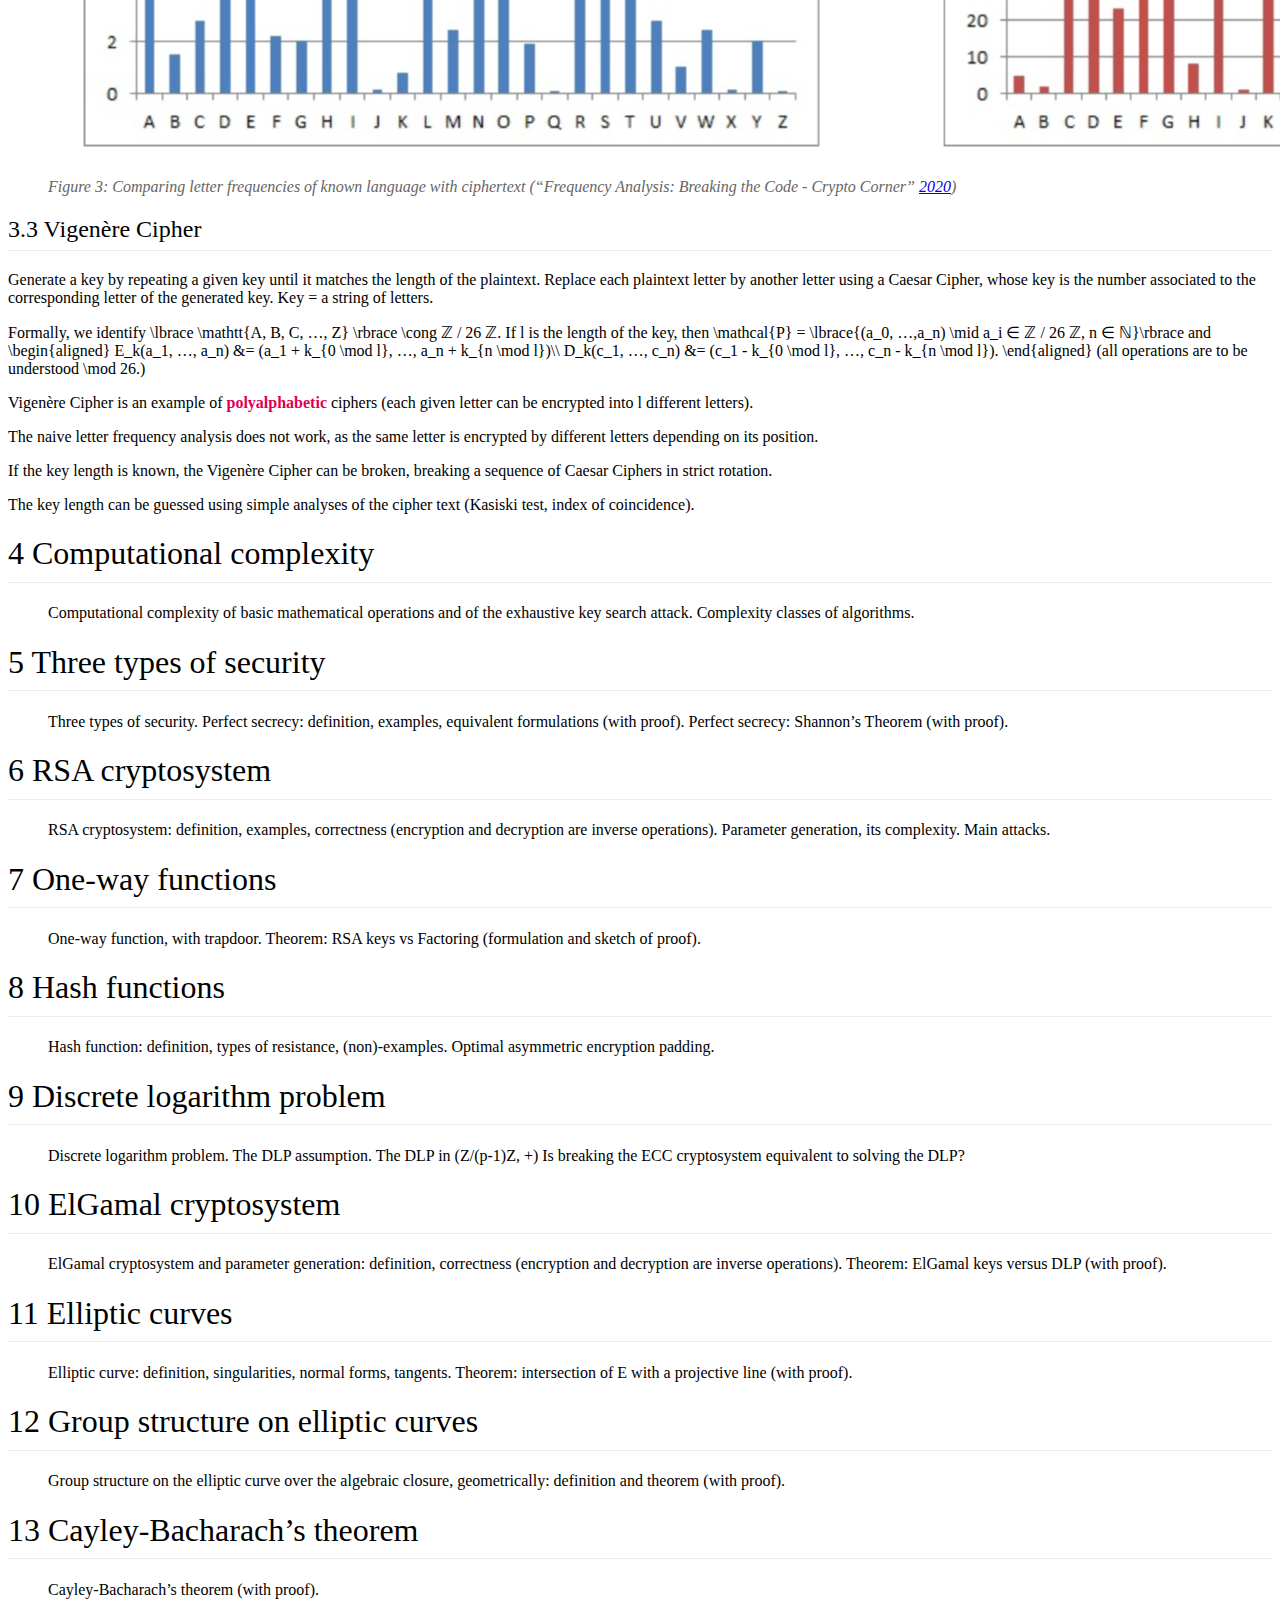
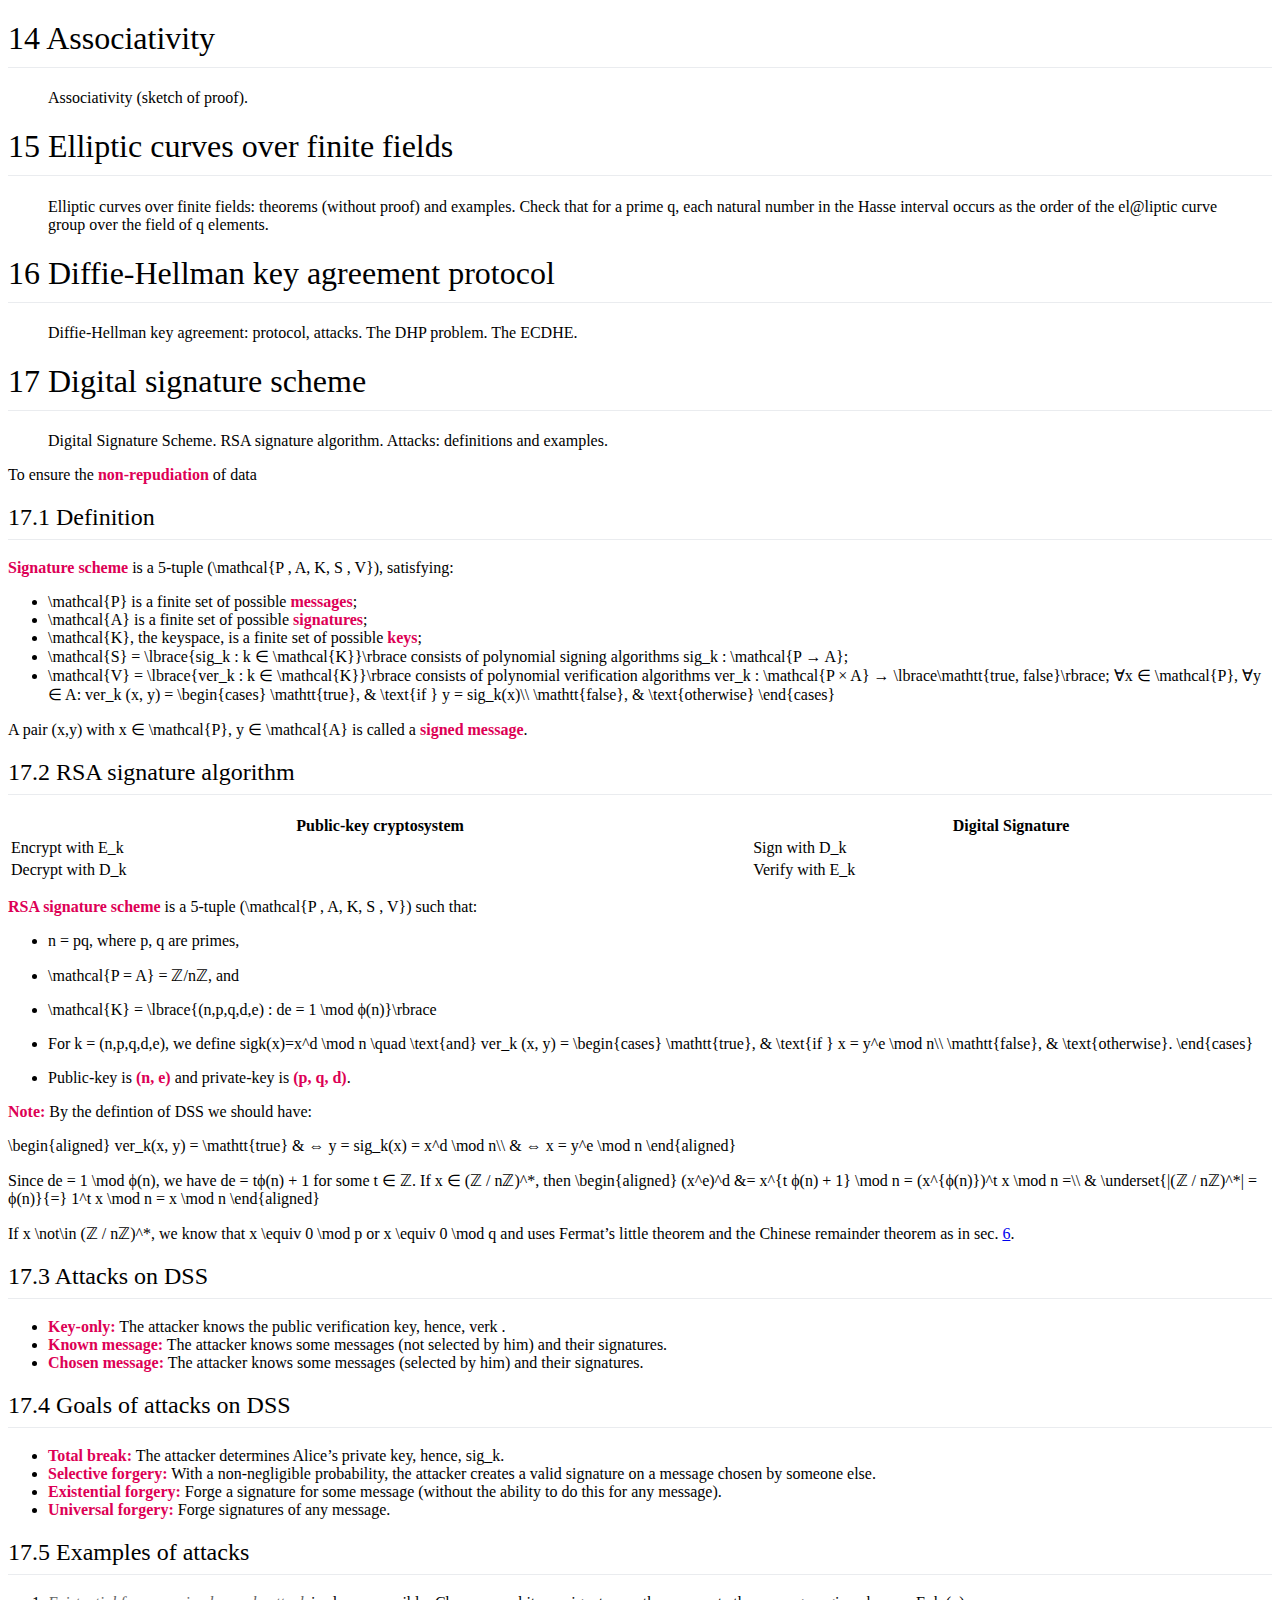
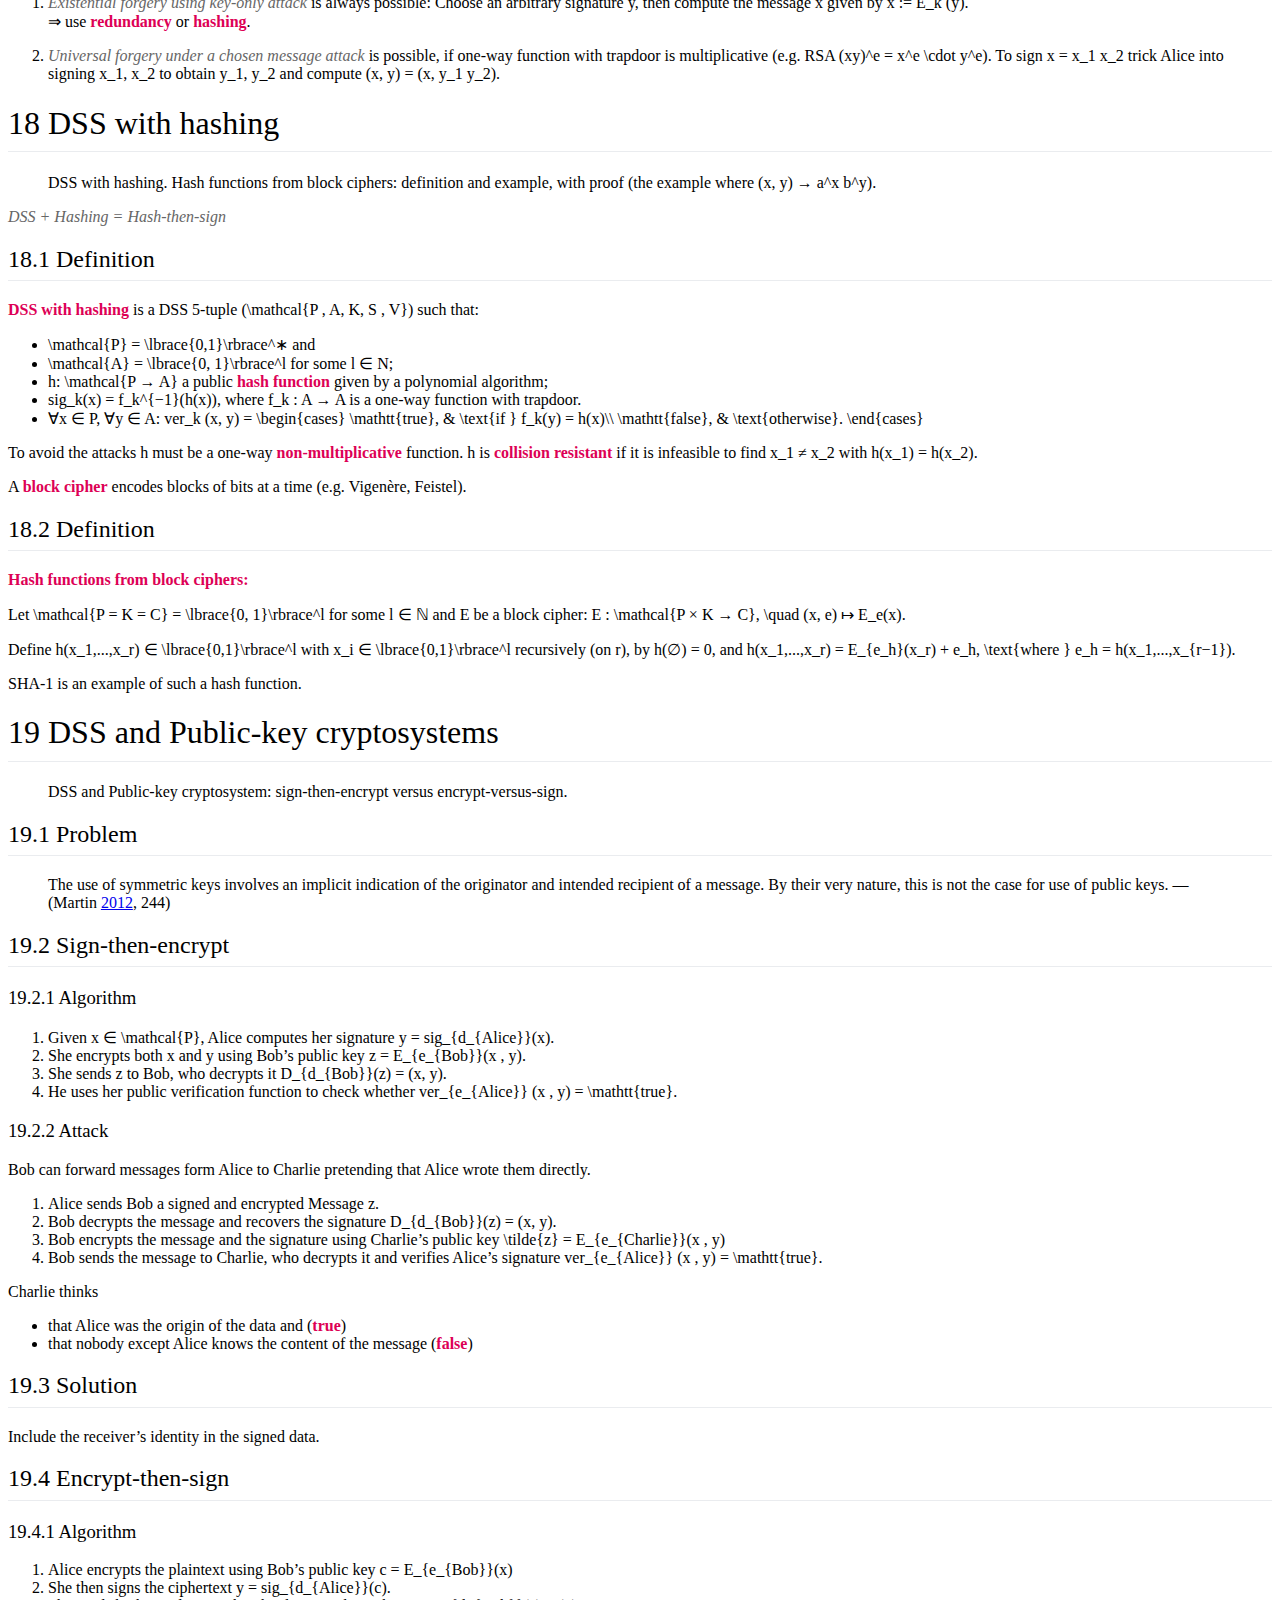
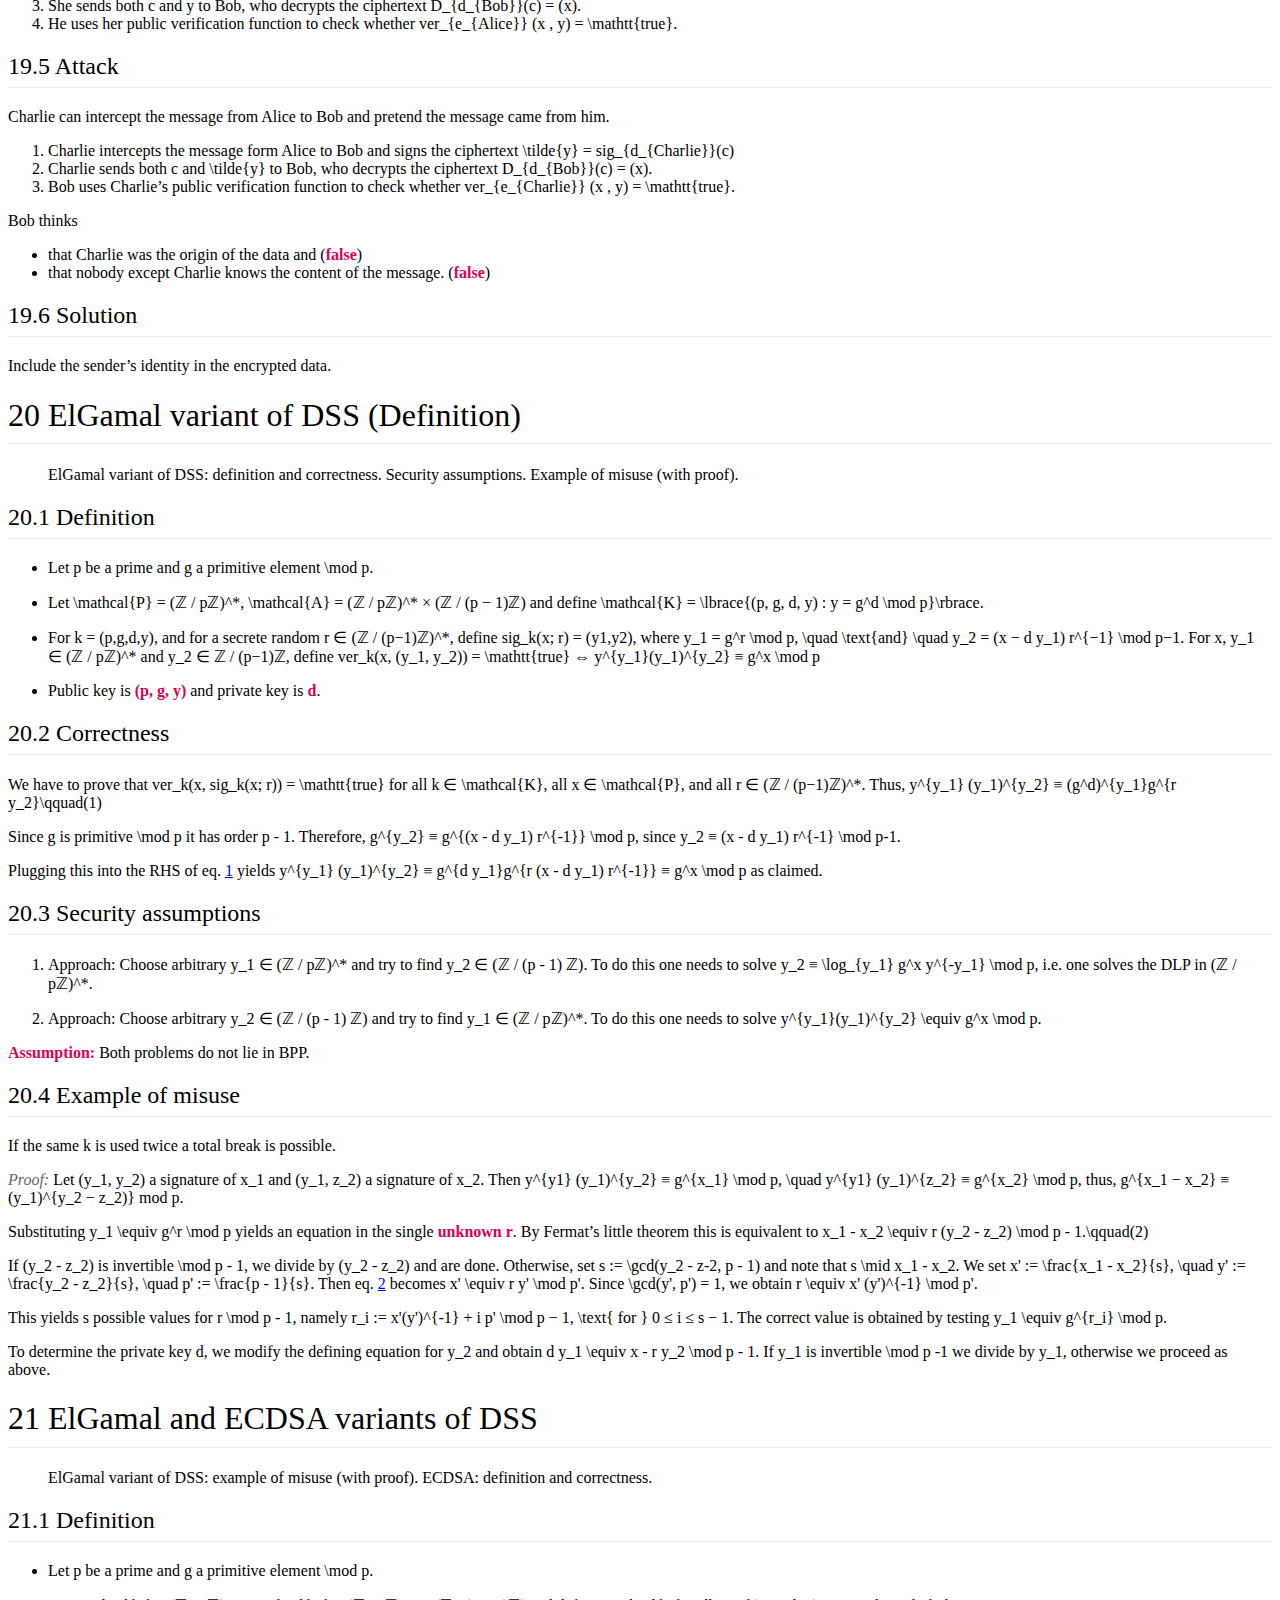
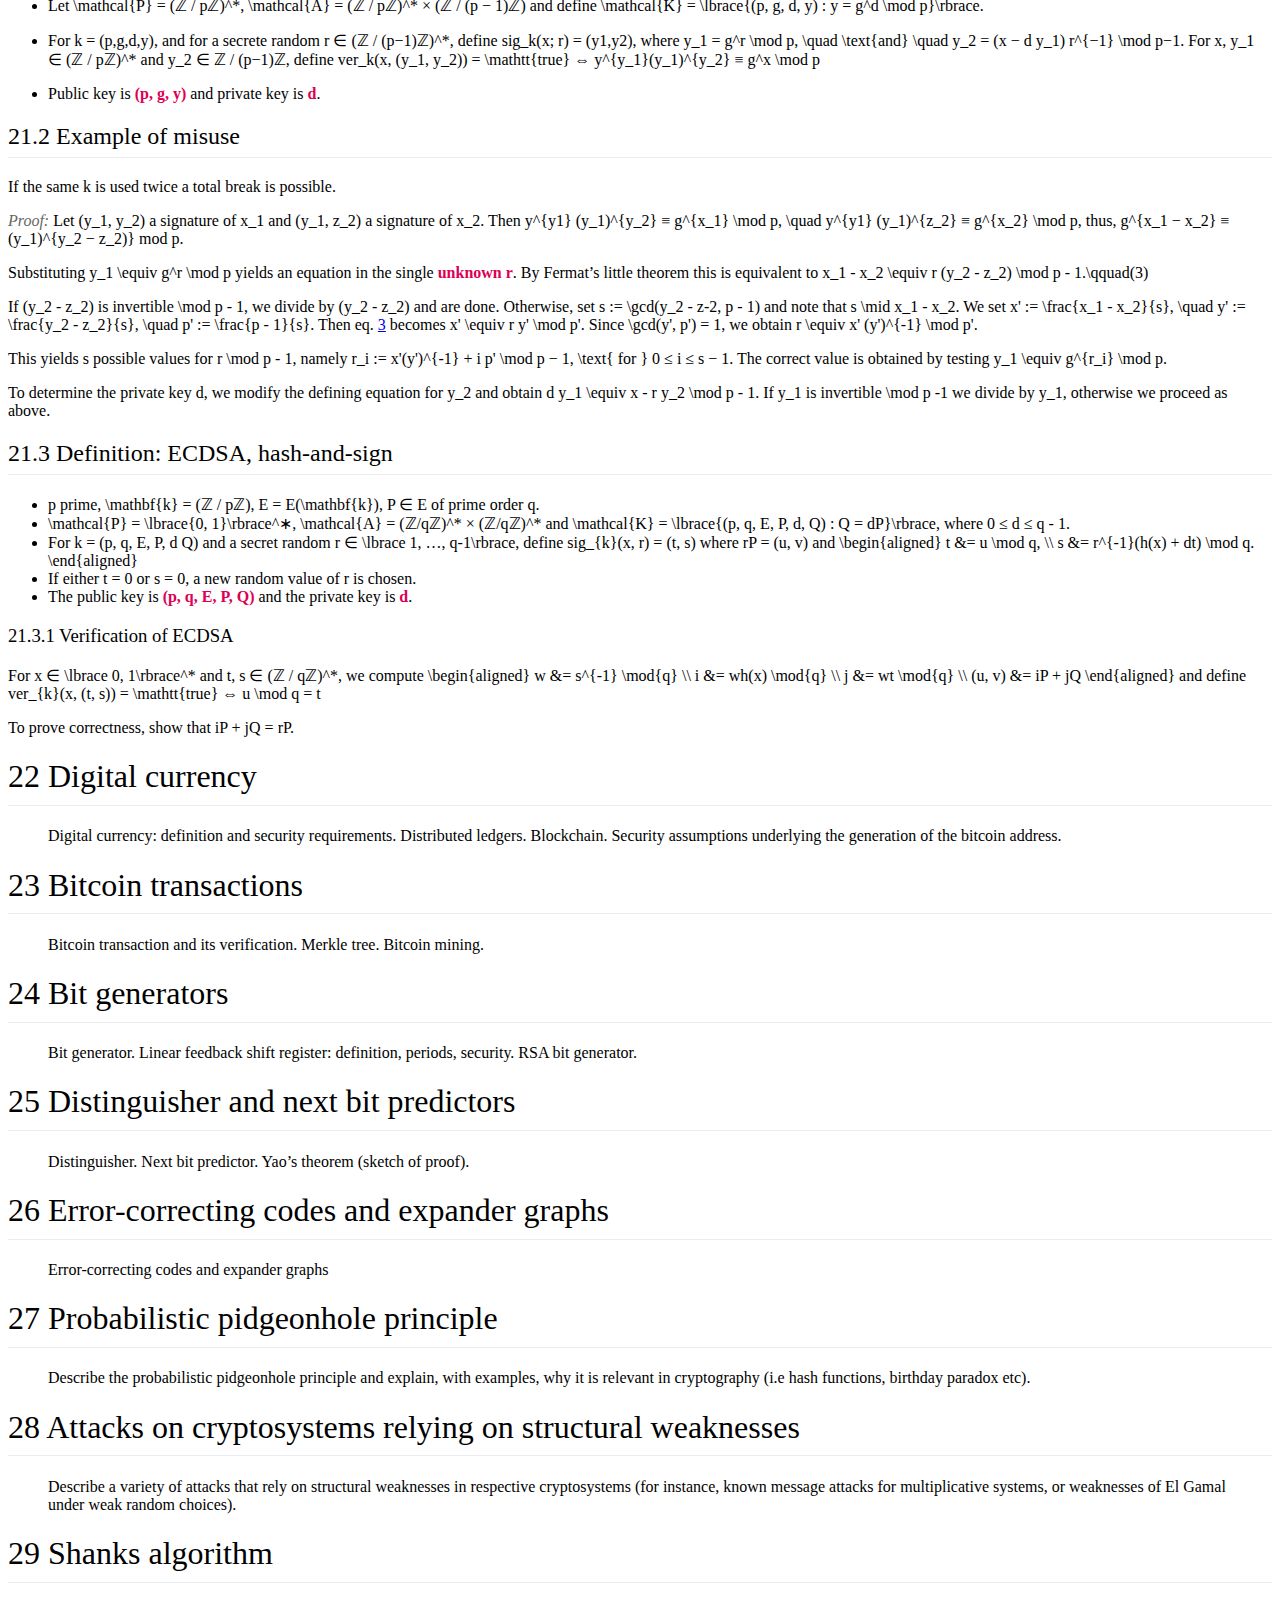
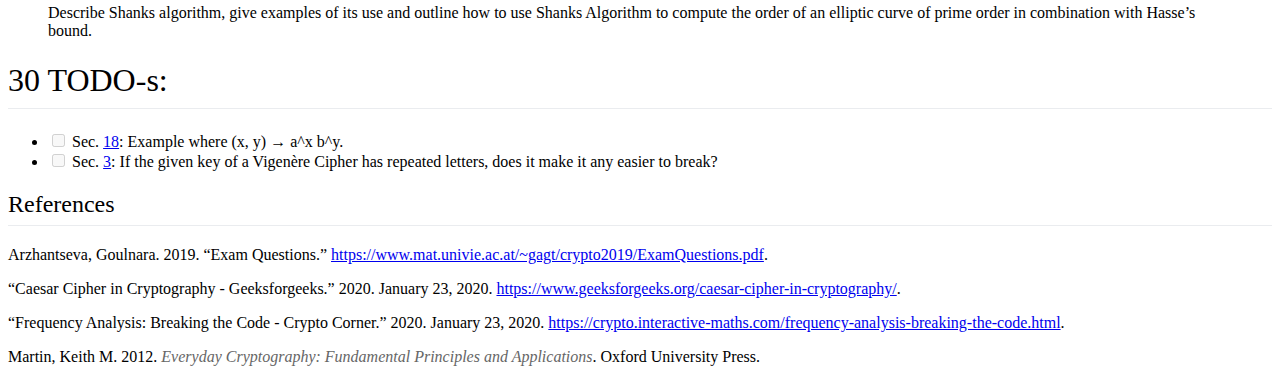
==== commit 9f5a0fec: "Answered EQ3" ====
--- a/docs/index.html
+++ b/docs/index.html
@@ -61,7 +61,7 @@
                                                         <ul>
                                                         <li><a href="#cryptography-principles-basic-model-for-secrecy-cryptosystem-for-secrecy"><span class="toc-section-number">1</span> Cryptography principles / Basic model for secrecy / Cryptosystem for secrecy</a></li>
                                                         <li><a href="#attacks-on-encryption-algorithms"><span class="toc-section-number">2</span> Attacks on encryption algorithms</a></li>
-                                                        <li><a href="#examples-of-symmetric-cryptosystems"><span class="toc-section-number">3</span> Examples of symmetric cryptosystems</a></li>
+                                                        <li><a href="#sec:symmetric-cs"><span class="toc-section-number">3</span> Examples of symmetric cryptosystems</a></li>
                                                         <li><a href="#computational-complexity"><span class="toc-section-number">4</span> Computational complexity</a></li>
                                                         <li><a href="#three-types-of-security"><span class="toc-section-number">5</span> Three types of security</a></li>
                                                         <li><a href="#sec:rsa"><span class="toc-section-number">6</span> RSA cryptosystem</a></li>
@@ -211,10 +211,46 @@
 <p>If Size = <span class="math inline">n = 2k</span>, then, on average, one needs <span class="math inline">∼ 2k − 1</span> attempts to find the correct decryption key:</p>
 <p><span class="math display">\mathbb{E}[X] = \sum_{i = 1}^n i \frac{1}{n} =
    \frac{n \; (n - 1)}{2} = \frac{2^k + 1}{2} ∼ 2^{k - 1}</span></p>
-<h1 data-number="3" id="examples-of-symmetric-cryptosystems" data-number="3"><span class="header-section-number">3</span> Examples of symmetric cryptosystems</h1>
+<h1 data-number="3" id="sec:symmetric-cs" data-number="3"><span class="header-section-number">3</span> Examples of symmetric cryptosystems</h1>
 <blockquote>
 <p>Examples of symmetric cryptosystems: Caesar and Substitution ciphers. The letter frequency analysis. Monoalphabetic and polyalphabetic cyphers. Vigenère cipher. If the given key of a Vigenère Cipher has repeated letters, does it make it any easier to break?</p>
 </blockquote>
+<h2 data-number="3.1" id="caeser-cipher" data-number="3.1"><span class="header-section-number">3.1</span> Caeser Cipher</h2>
+<p>Replace each alphabet by another alphabet which is ‘shifted’ by some fixed number between 0 and 25. Key = ’secret shift number’. Length=1</p>
+<p>Formally, we identify <span class="math inline">\lbrace \mathtt{A, B, C, …, Z} \rbrace \cong ℤ / 26 ℤ</span>. Then <span class="math inline">\mathcal{P} = \lbrace{(a_0, …,a_n) \mid a_i ∈ ℤ / 26 ℤ, n ∈ ℕ}\rbrace</span> and <span class="math display">\begin{aligned}
+E_k(a_1, …, a_n) &amp;= (a_0 + k, …, a_n + k)\\
+D_k(c_1, …, c_n) &amp;= (c_0 - k, …, c_n - k).
+\end{aligned}
+</span> (all operations are to be understood <span class="math inline">\mod 26</span>.)</p>
+<figure>
+<img src="./imgs/caeser.png" id="fig:caeser" alt="" /><figcaption>Figure 2: The Caeser Cipher shifts all letters by a fixed constant <span class="citation" data-cites="CaeserCipher2020">(“Caesar Cipher in Cryptography - Geeksforgeeks” <a href="#ref-CaeserCipher2020" role="doc-biblioref">2020</a>)</span></figcaption>
+</figure>
+<h2 data-number="3.2" id="simple-substitution-cipher" data-number="3.2"><span class="header-section-number">3.2</span> Simple Substitution Cipher</h2>
+<p>Replace each alphabet by another alphabet which is its random permutation. Key = a permutation of 26 letters. Length = 26</p>
+<p>Formally, we identify <span class="math inline">\lbrace \mathtt{A, B, C, …, Z} \rbrace \cong ℤ / 26 ℤ</span>. Then <span class="math inline">\mathcal{P} = \lbrace{(a_0, …,a_n) \mid a_i ∈ ℤ / 26 ℤ, n ∈ ℕ}\rbrace</span> and <span class="math display">\begin{aligned}
+E_k(a_1, …, a_n) &amp;= (σ(a_0), …, σ(a_n))\\
+D_k(c_1, …, c_n) &amp;= (σ^{-1}(c_0), …, σ^{-1}(c_n)),
+\end{aligned}</span> where <span class="math inline">σ ∈ Sym(26)</span> is the encryption/decryption key.</p>
+<p>Caeser Cipher is special case of Simple Substitution Cipher, where <span class="math inline">σ</span> is a cyclic permutation.</p>
+<p>The total key space has size <span class="math inline">26!</span>, which is greater than the number of stars in the universe.</p>
+<p>Since every letter is encrypted by a unique letter, SSC is an example of a <strong>monoalphabetic</strong> cipher.</p>
+<p>They are easily breakable by <strong>letter frequency analysis</strong>:</p>
+<p>If the plaintext is known to be written in a specific language, we can compare letter frequencies of the language with the letter frequencies of the cipher text.</p>
+<p>Thus, <strong>large keyspace is necessary but not sufficient</strong> for security!</p>
+<figure>
+<img src="./imgs/frequency-analysis.png" id="fig:frequency-analysis" alt="" /><figcaption>Figure 3: Comparing letter frequencies of known language with ciphertext <span class="citation" data-cites="FrequencyAnalysis2020">(“Frequency Analysis: Breaking the Code - Crypto Corner” <a href="#ref-FrequencyAnalysis2020" role="doc-biblioref">2020</a>)</span></figcaption>
+</figure>
+<h2 data-number="3.3" id="vigenère-cipher" data-number="3.3"><span class="header-section-number">3.3</span> Vigenère Cipher</h2>
+<p>Generate a key by repeating a given key until it matches the length of the plaintext. Replace each plaintext letter by another letter using a Caesar Cipher, whose key is the number associated to the corresponding letter of the generated key. Key = a string of letters.</p>
+<p>Formally, we identify <span class="math inline">\lbrace \mathtt{A, B, C, …, Z} \rbrace \cong ℤ / 26 ℤ</span>. If <span class="math inline">l</span> is the length of the key, then <span class="math inline">\mathcal{P} = \lbrace{(a_0, …,a_n) \mid a_i ∈ ℤ / 26 ℤ, n ∈ ℕ}\rbrace</span> and <span class="math display">\begin{aligned}
+E_k(a_1, …, a_n) &amp;= (a_1 + k_{0 \mod l}, …, a_n + k_{n \mod l})\\
+D_k(c_1, …, c_n) &amp;= (c_1 - k_{0 \mod l}, …, c_n - k_{n \mod l}).
+\end{aligned}
+</span> (all operations are to be understood <span class="math inline">\mod 26</span>.)</p>
+<p>Vigenère Cipher is an example of <strong>polyalphabetic</strong> ciphers (each given letter can be encrypted into <span class="math inline">l</span> different letters).</p>
+<p>The naive letter frequency analysis does not work, as the same letter is encrypted by different letters depending on its position.</p>
+<p>If the key length is known, the Vigenère Cipher can be broken, breaking a sequence of Caesar Ciphers in strict rotation.</p>
+<p>The key length can be guessed using simple analyses of the cipher text (Kasiski test, index of coincidence).</p>
 <h1 data-number="4" id="computational-complexity" data-number="4"><span class="header-section-number">4</span> Computational complexity</h1>
 <blockquote>
 <p>Computational complexity of basic mathematical operations and of the exhaustive key search attack. Complexity classes of algorithms.</p>
@@ -531,11 +567,19 @@
 <ul class="task-list">
 <li><input type="checkbox" disabled="" />
 Sec. <a href="#sec:dss-with-hashing">18</a>: Example where <span class="math inline">(x, y) → a^x b^y</span>.</li>
+<li><input type="checkbox" disabled="" />
+Sec. <a href="#sec:symmetric-cs">3</a>: If the given key of a Vigenère Cipher has repeated letters, does it make it any easier to break?</li>
 </ul>
 <h2 class="unnumbered" data-number="" id="references" class="unnumbered" data-number="">References</h2>
 <div id="refs" class="references hanging-indent" role="doc-bibliography">
 <div id="ref-Arzhantseva2019">
 <p>Arzhantseva, Goulnara. 2019. “Exam Questions.” <a href="https://www.mat.univie.ac.at/~gagt/crypto2019/ExamQuestions.pdf">https://www.mat.univie.ac.at/~gagt/crypto2019/ExamQuestions.pdf</a>.</p>
+</div>
+<div id="ref-CaeserCipher2020">
+<p>“Caesar Cipher in Cryptography - Geeksforgeeks.” 2020. January 23, 2020. <a href="https://www.geeksforgeeks.org/caesar-cipher-in-cryptography/">https://www.geeksforgeeks.org/caesar-cipher-in-cryptography/</a>.</p>
+</div>
+<div id="ref-FrequencyAnalysis2020">
+<p>“Frequency Analysis: Breaking the Code - Crypto Corner.” 2020. January 23, 2020. <a href="https://crypto.interactive-maths.com/frequency-analysis-breaking-the-code.html">https://crypto.interactive-maths.com/frequency-analysis-breaking-the-code.html</a>.</p>
 </div>
 <div id="ref-Martin2012">
 <p>Martin, Keith M. 2012. <em>Everyday Cryptography: Fundamental Principles and Applications</em>. Oxford University Press.</p>
@@ -543,6 +587,14 @@
 </div>
                 </div>
             </div>
+            <script>
+                  (function(i,s,o,g,r,a,m){i['GoogleAnalyticsObject']=r;i[r]=i[r]||function(){
+  (i[r].q=i[r].q||[]).push(arguments)},i[r].l=1*new Date();a=s.createElement(o),
+  m=s.getElementsByTagName(o)[0];a.async=1;a.src=g;m.parentNode.insertBefore(a,m)
+  })(window,document,'script','https://www.google-analytics.com/analytics.js','ga');
+
+  ga('create', 'UA-156699711-1', 'auto');
+  ga('send', 'pageview');
             <script src="https://vjs.zencdn.net/5.4.4/video.js"></script>
         </div>
             </body>
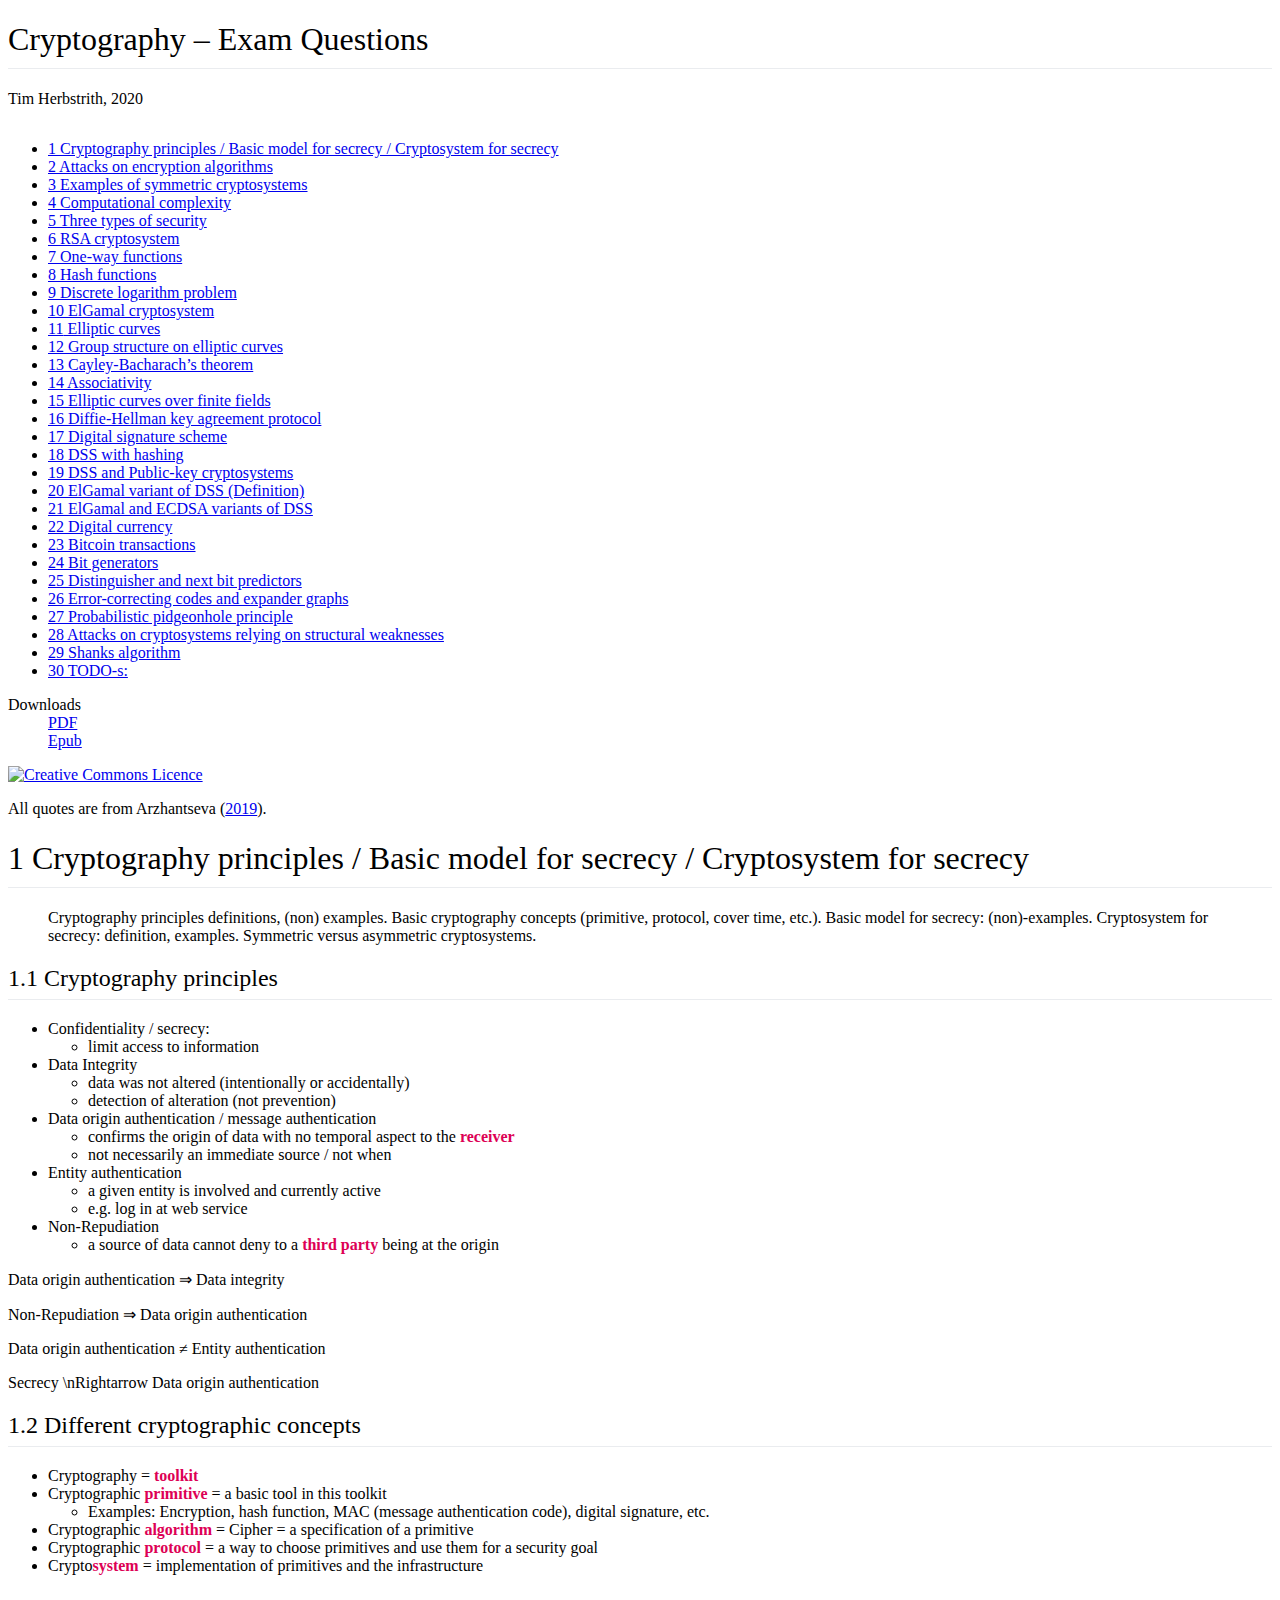
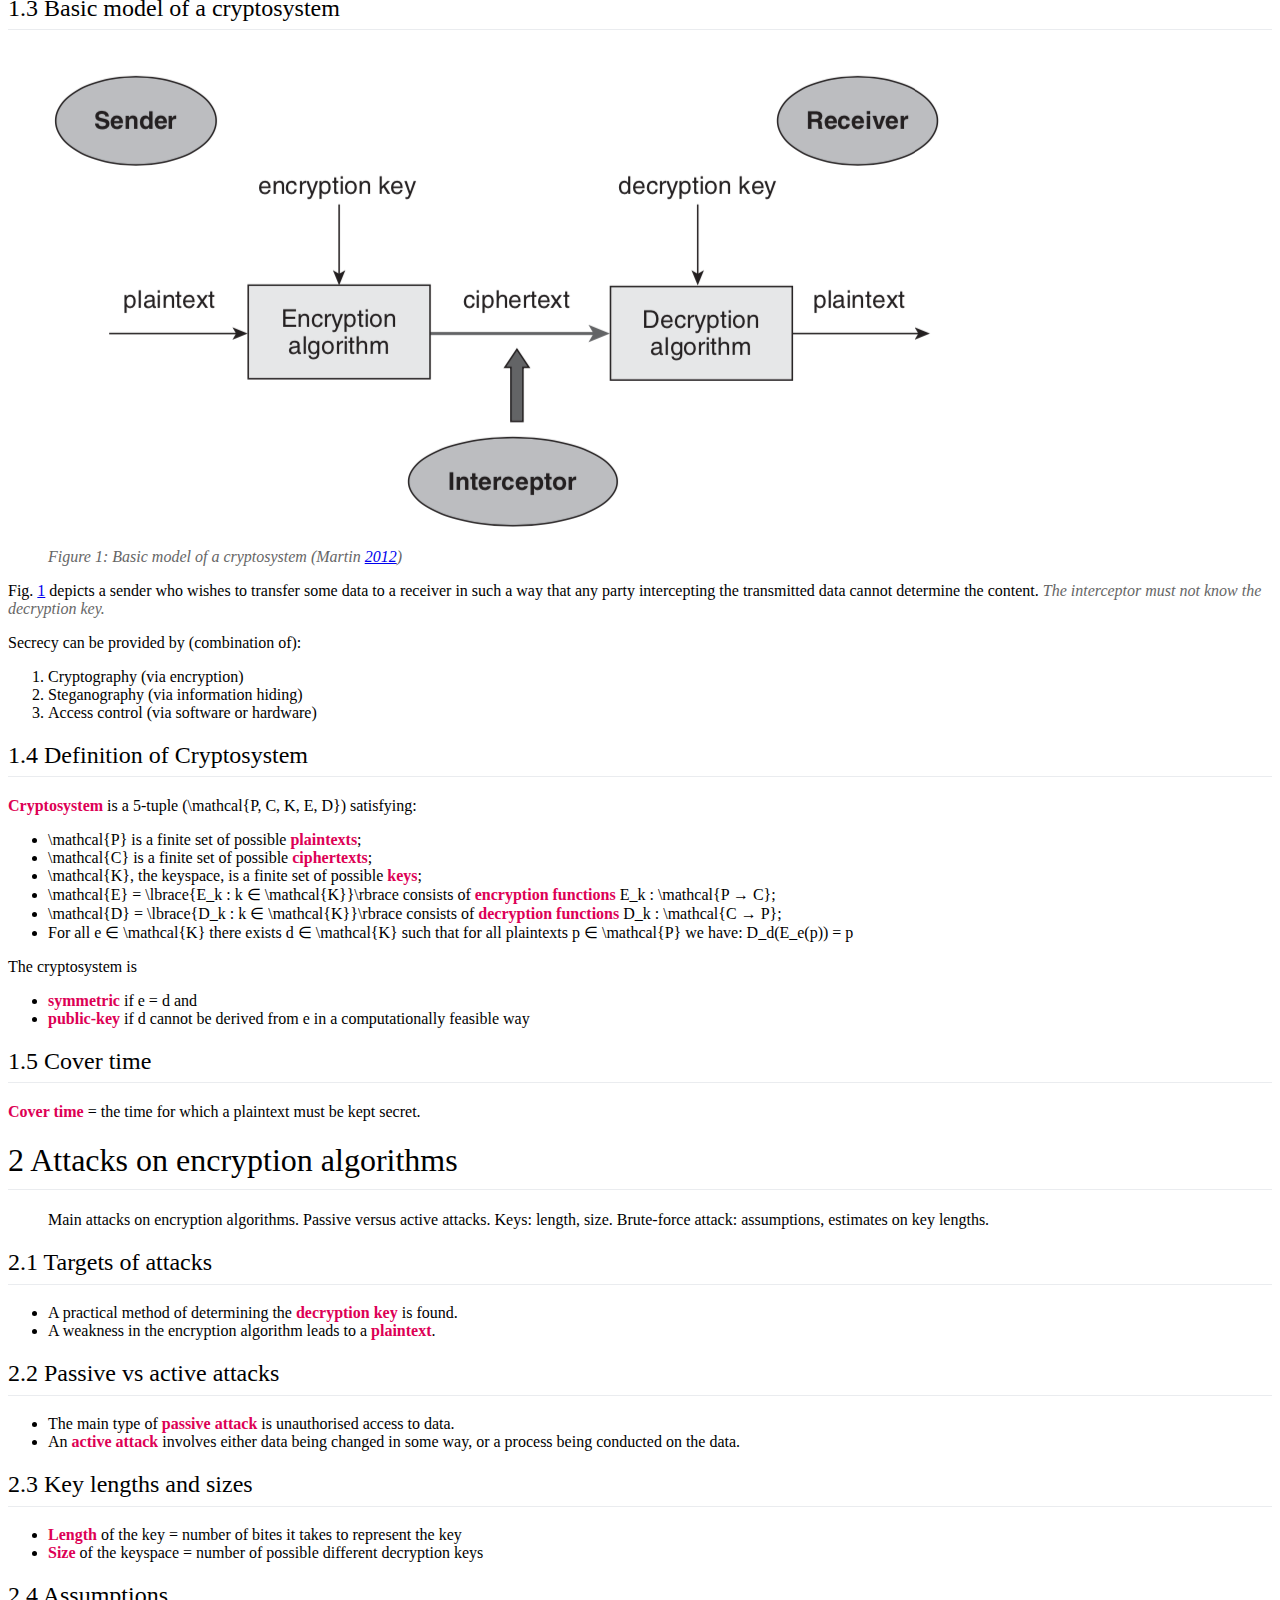
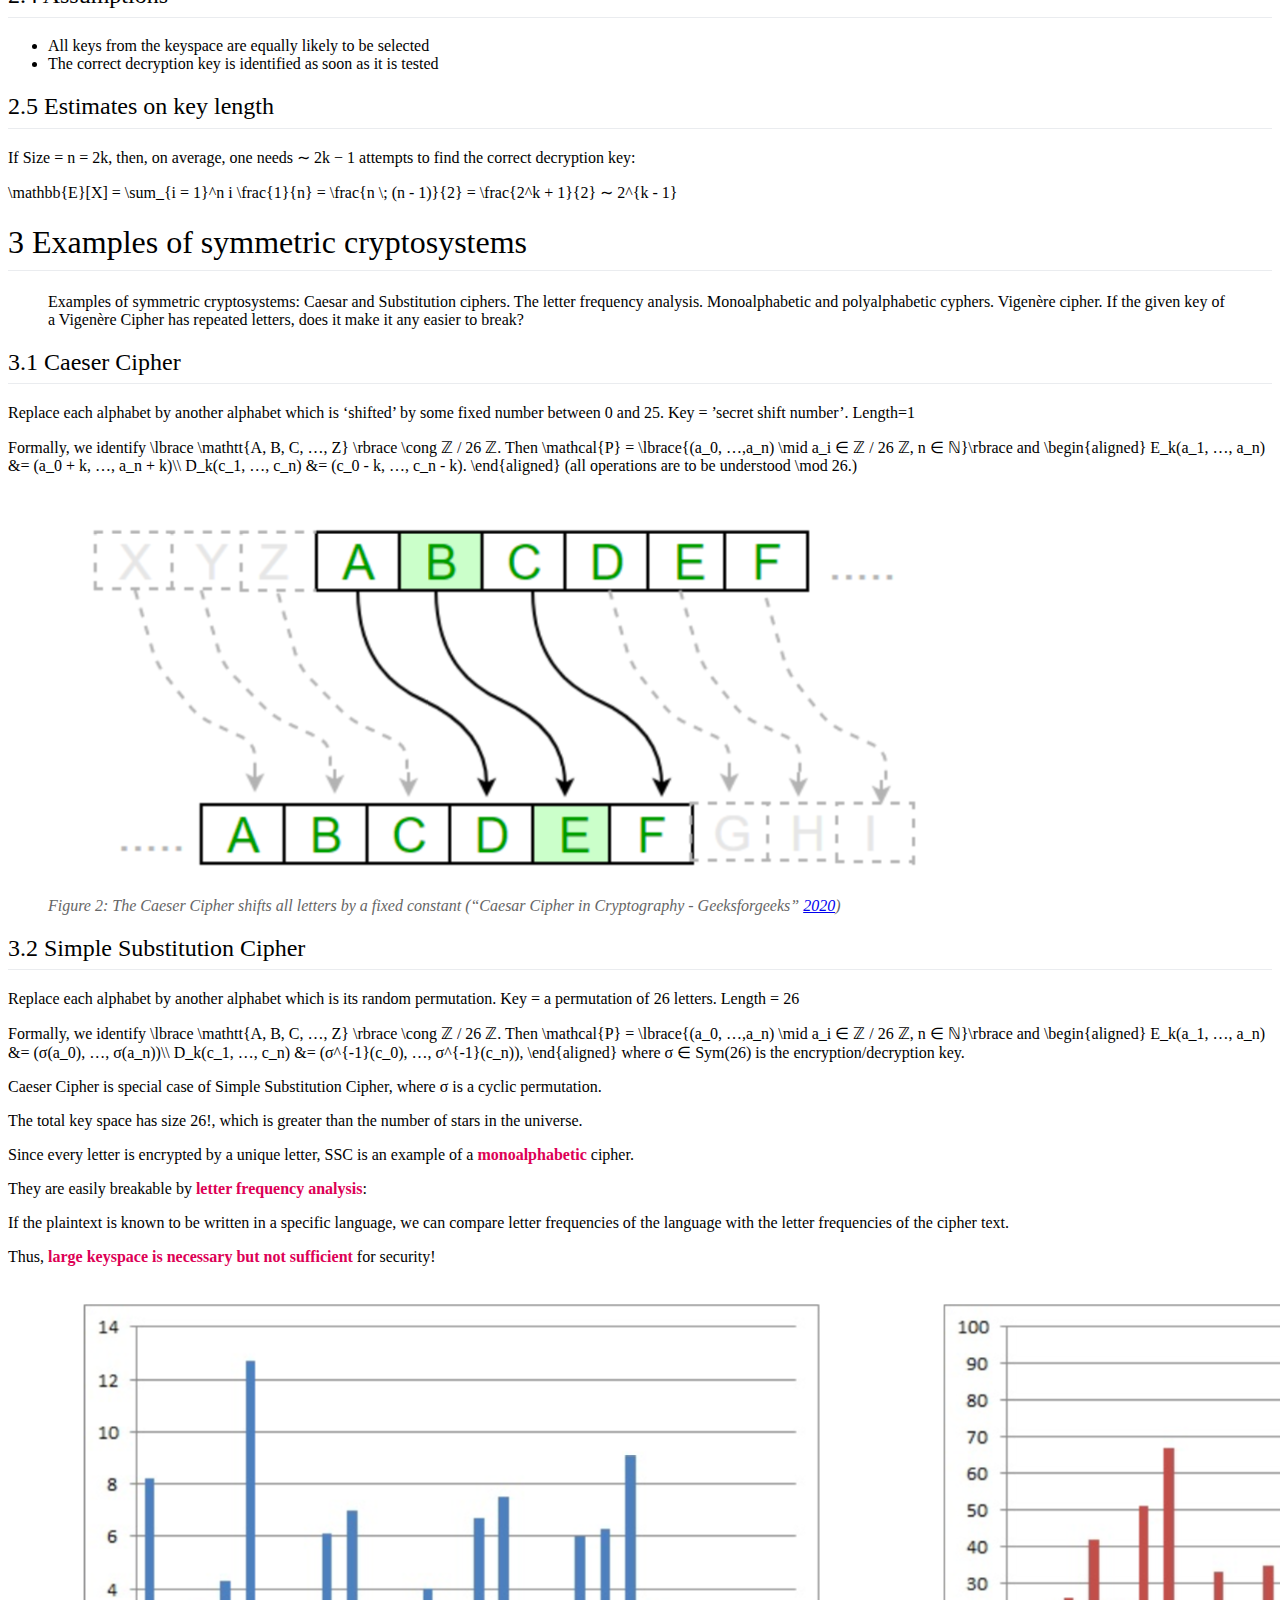
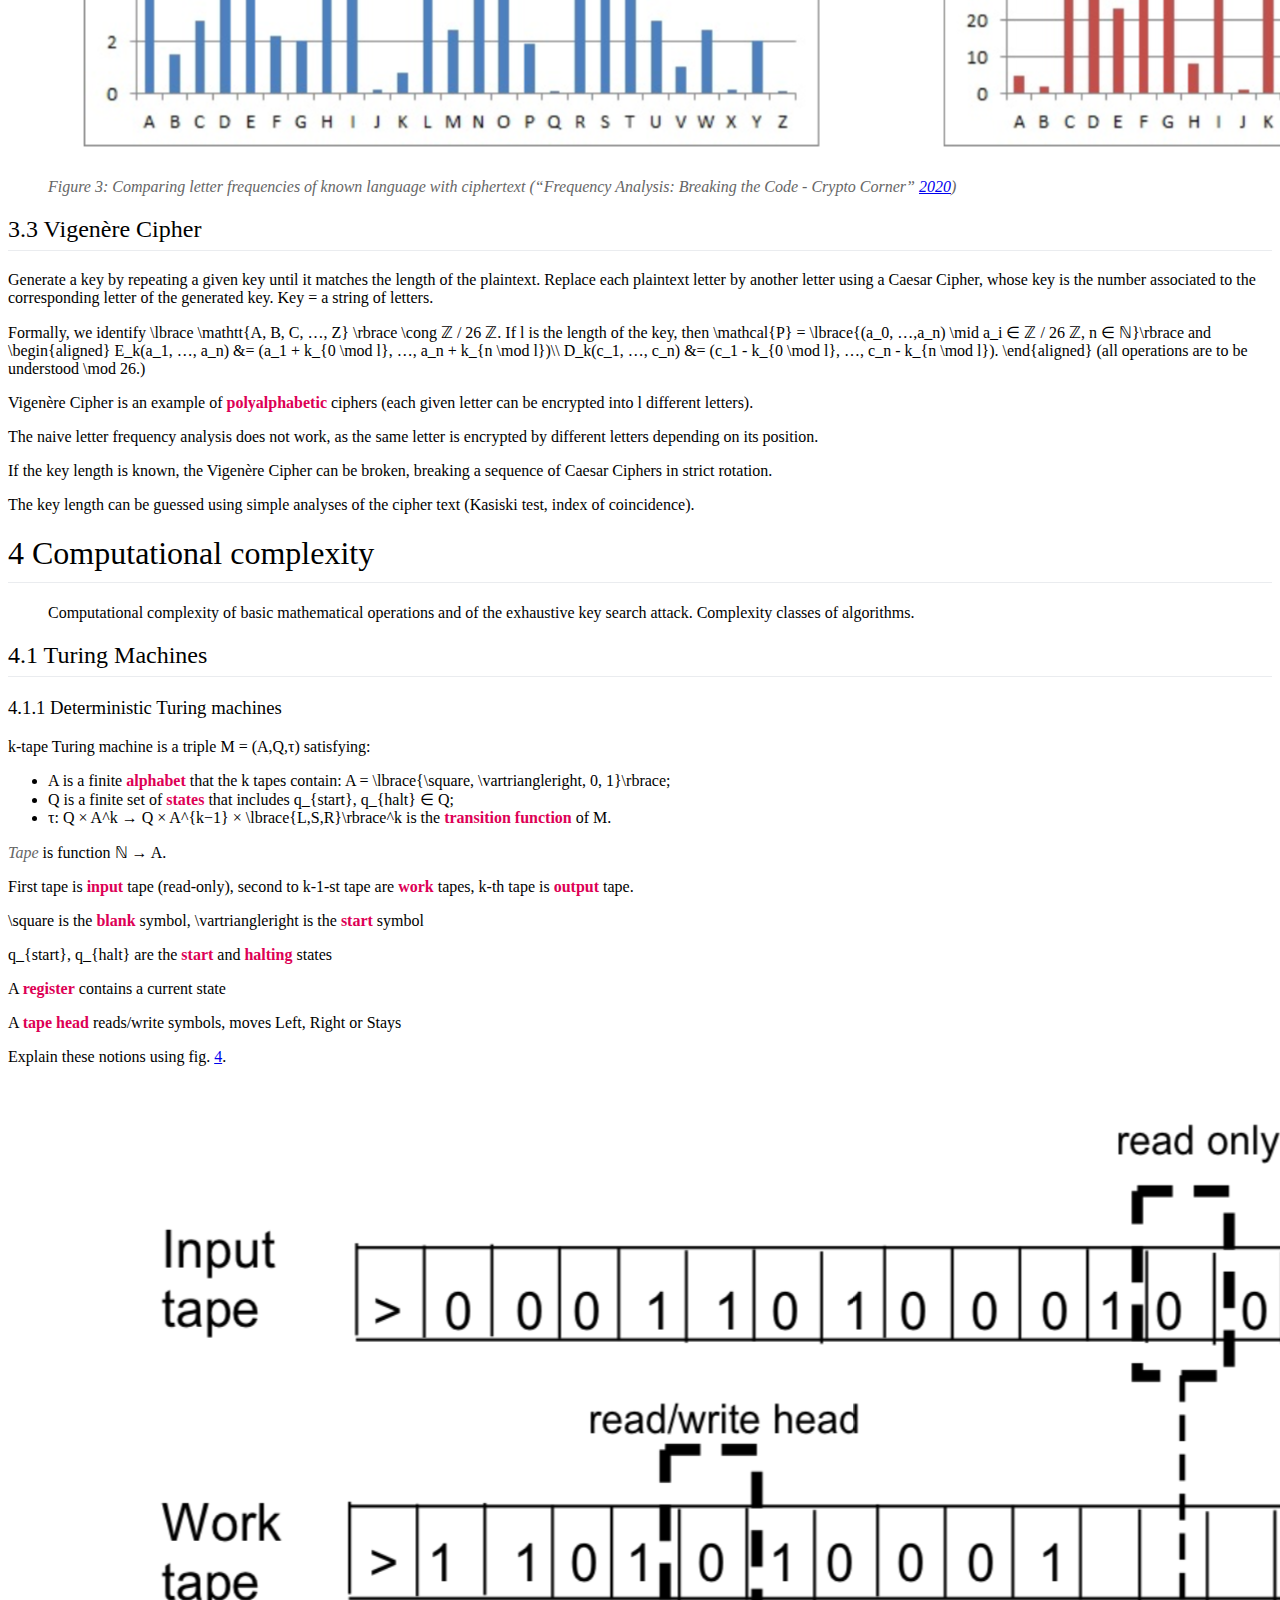
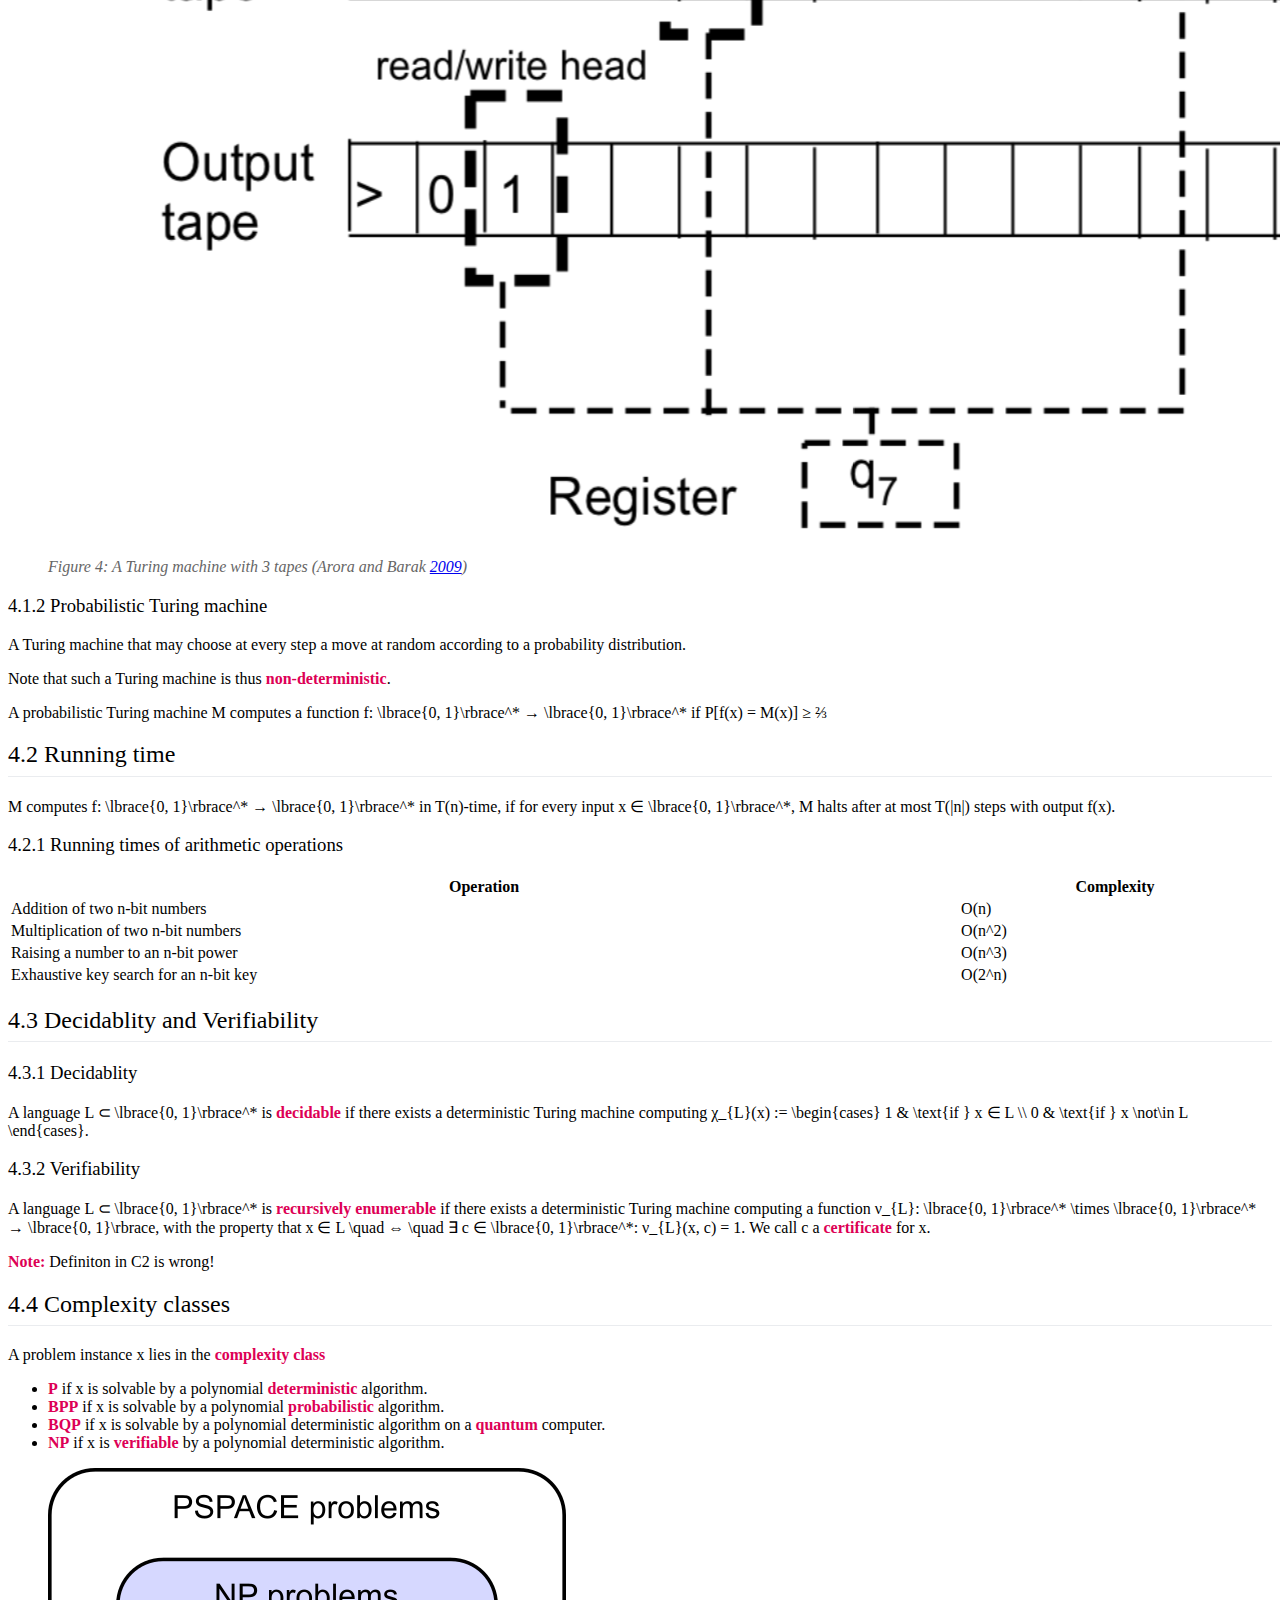
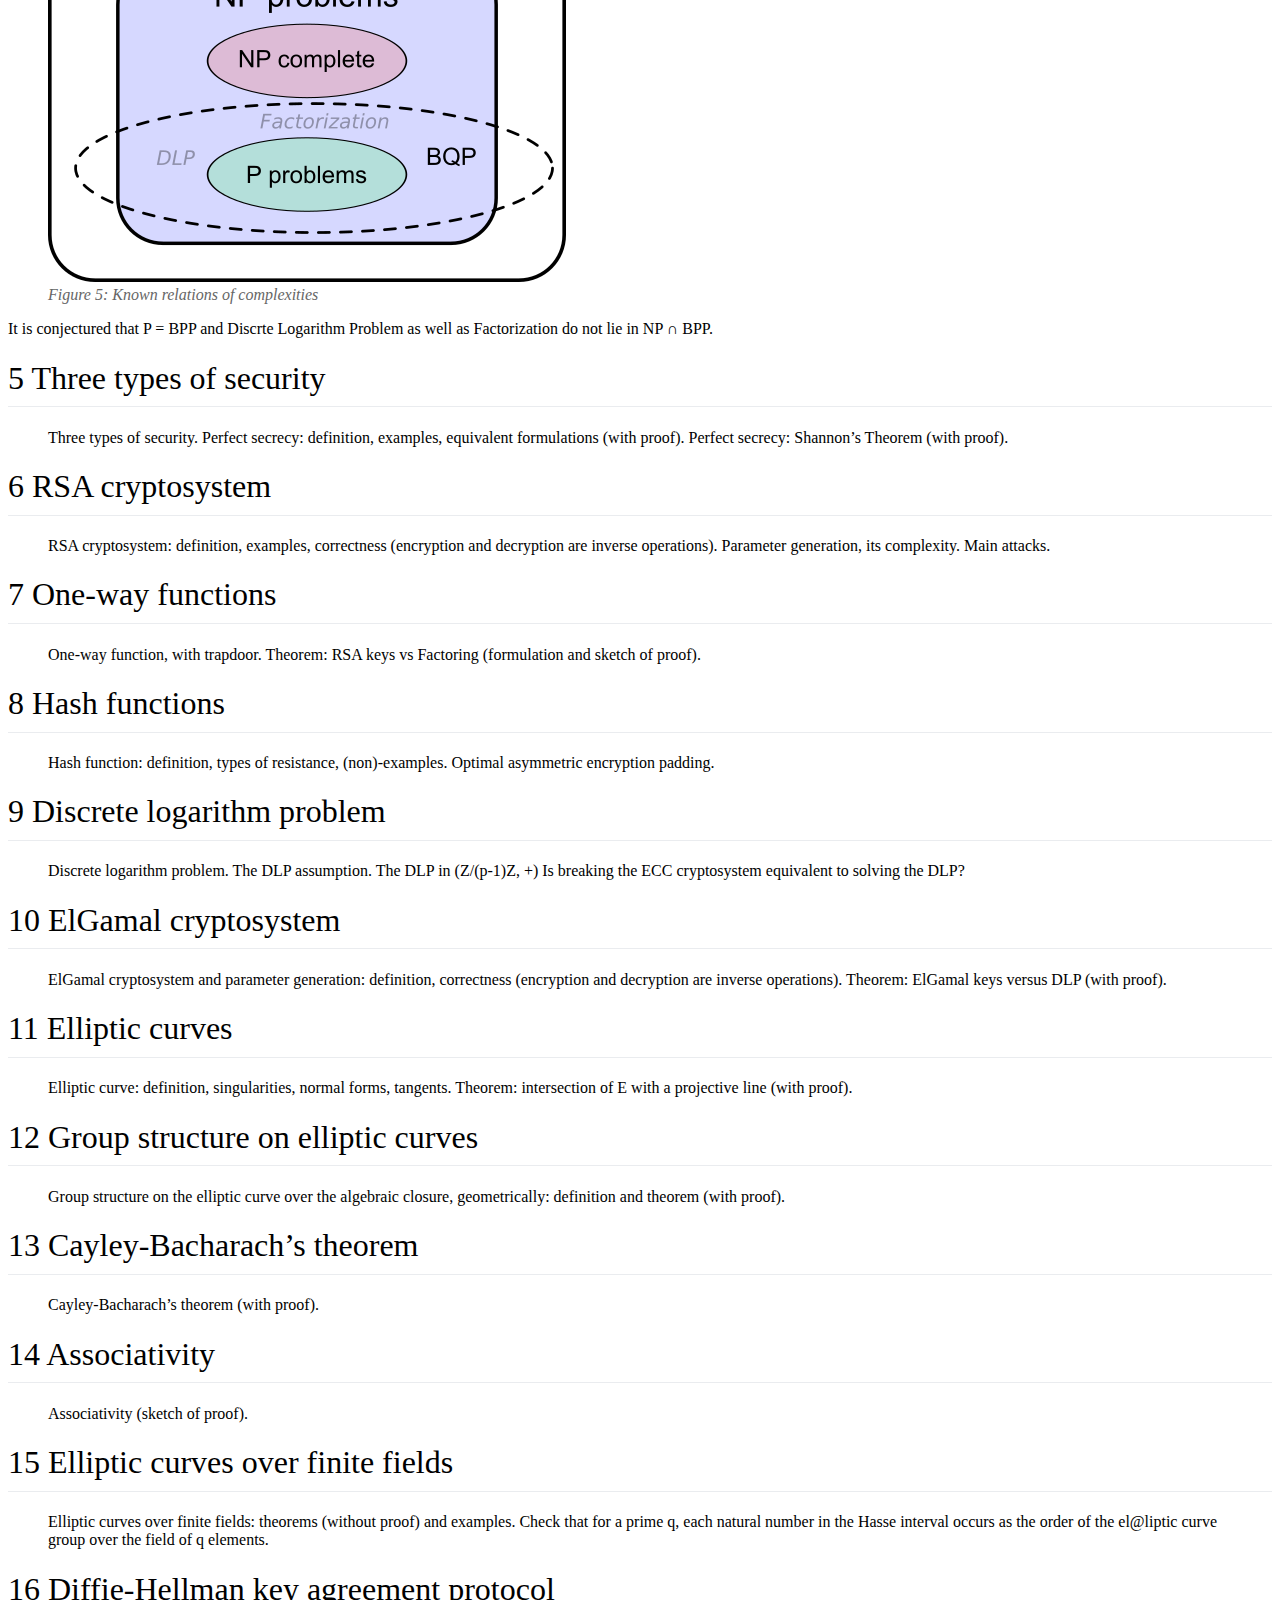
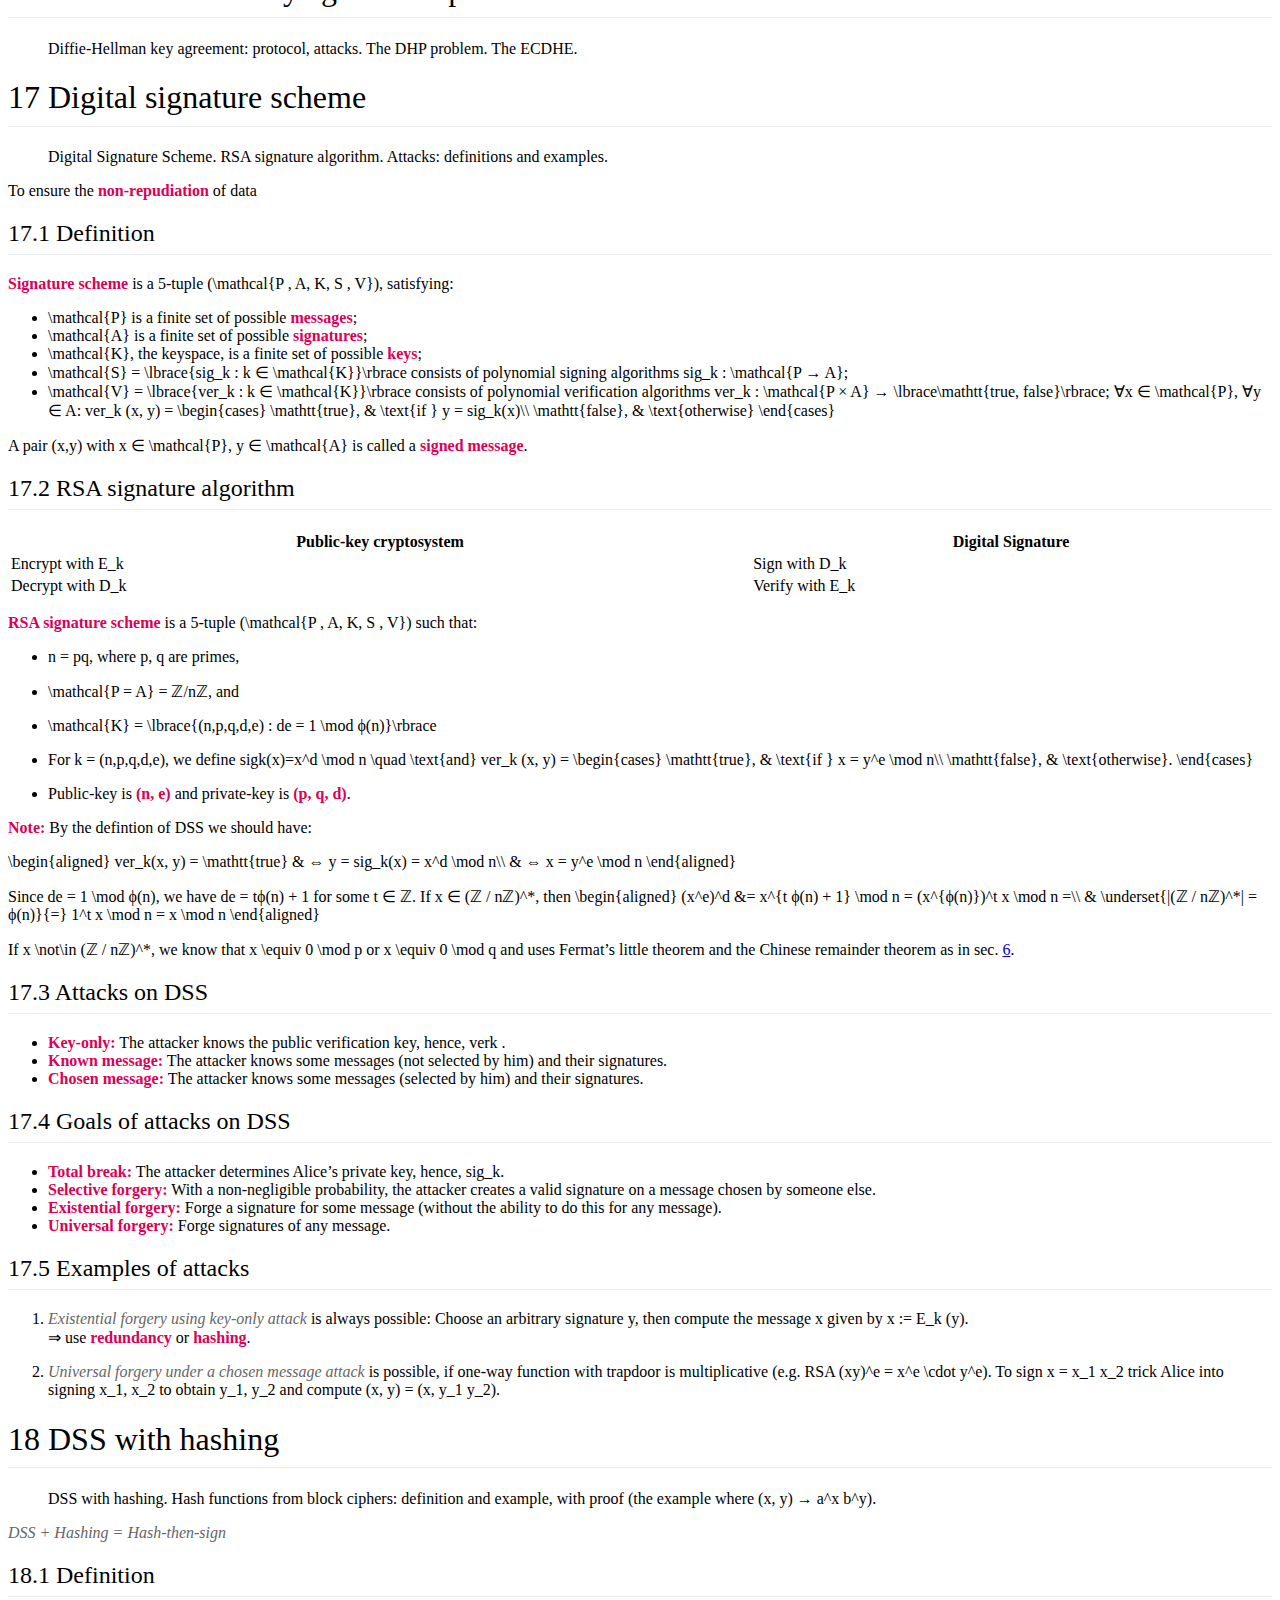
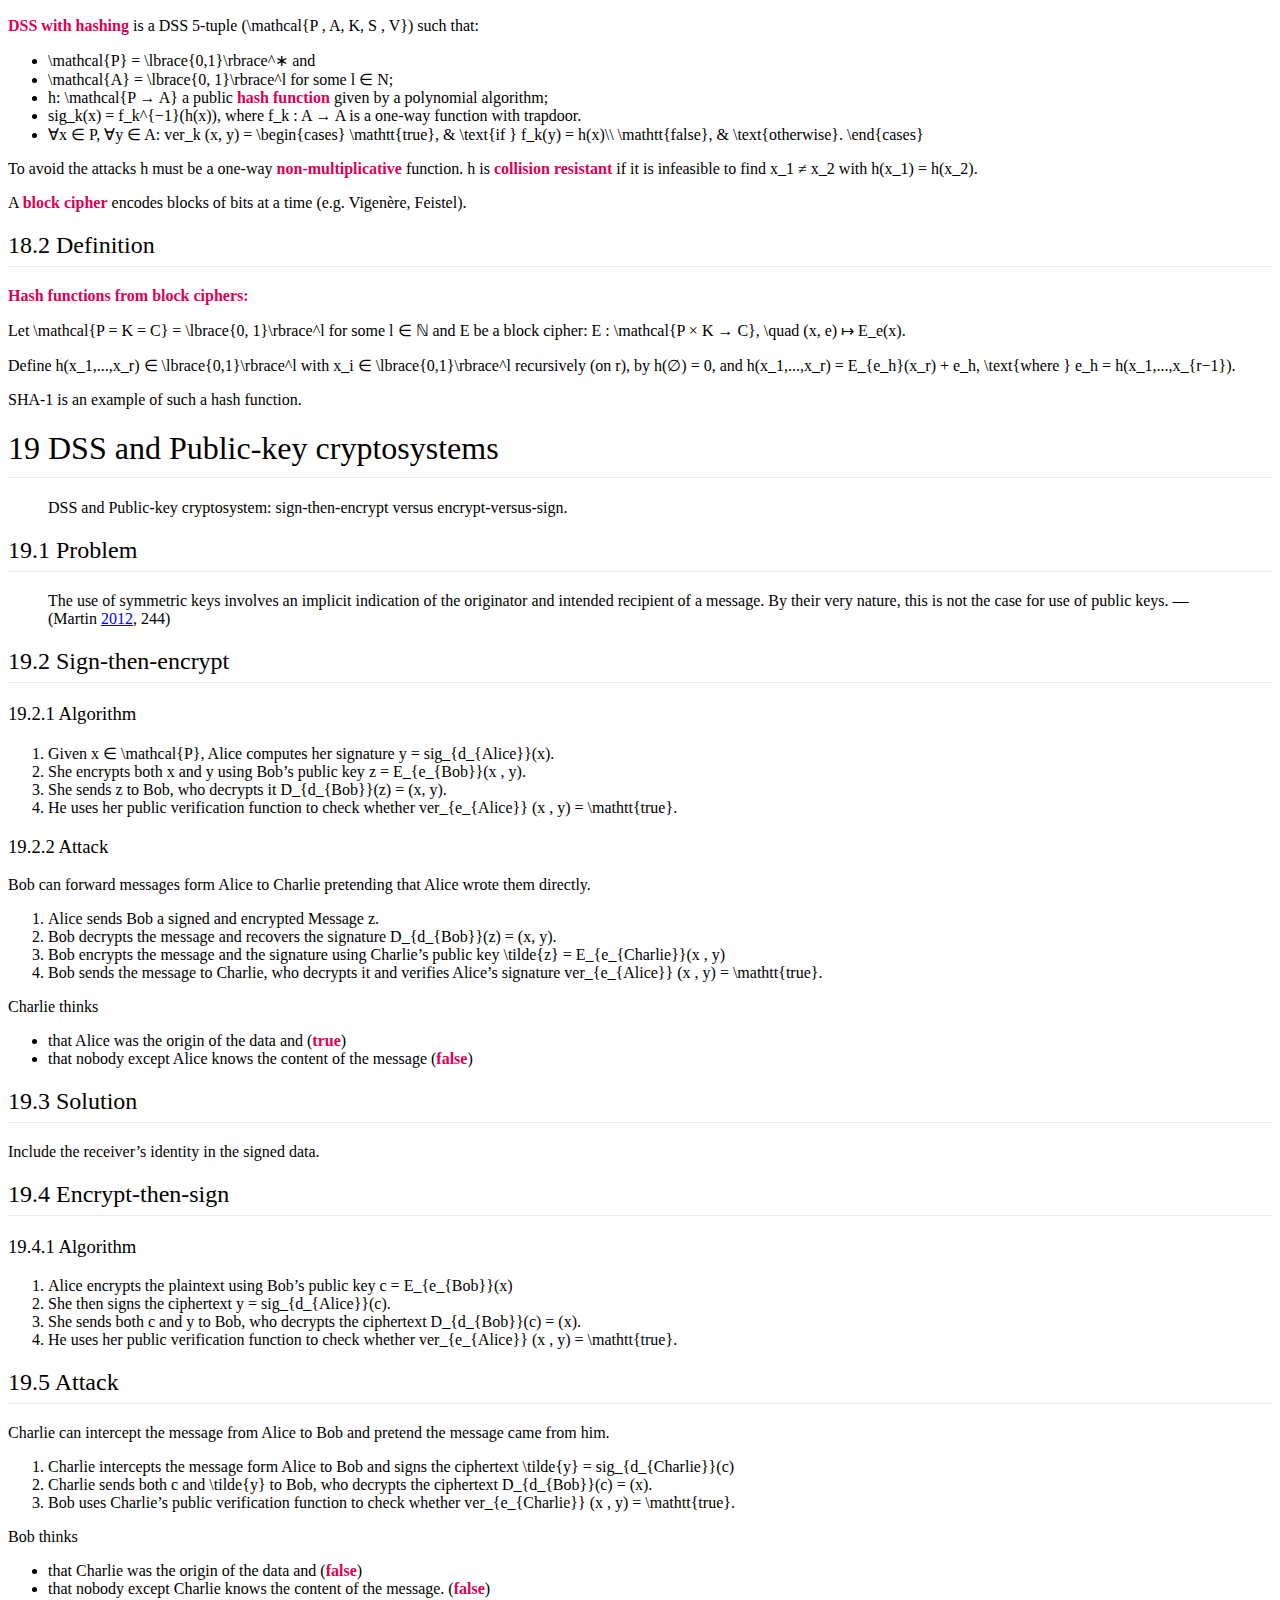
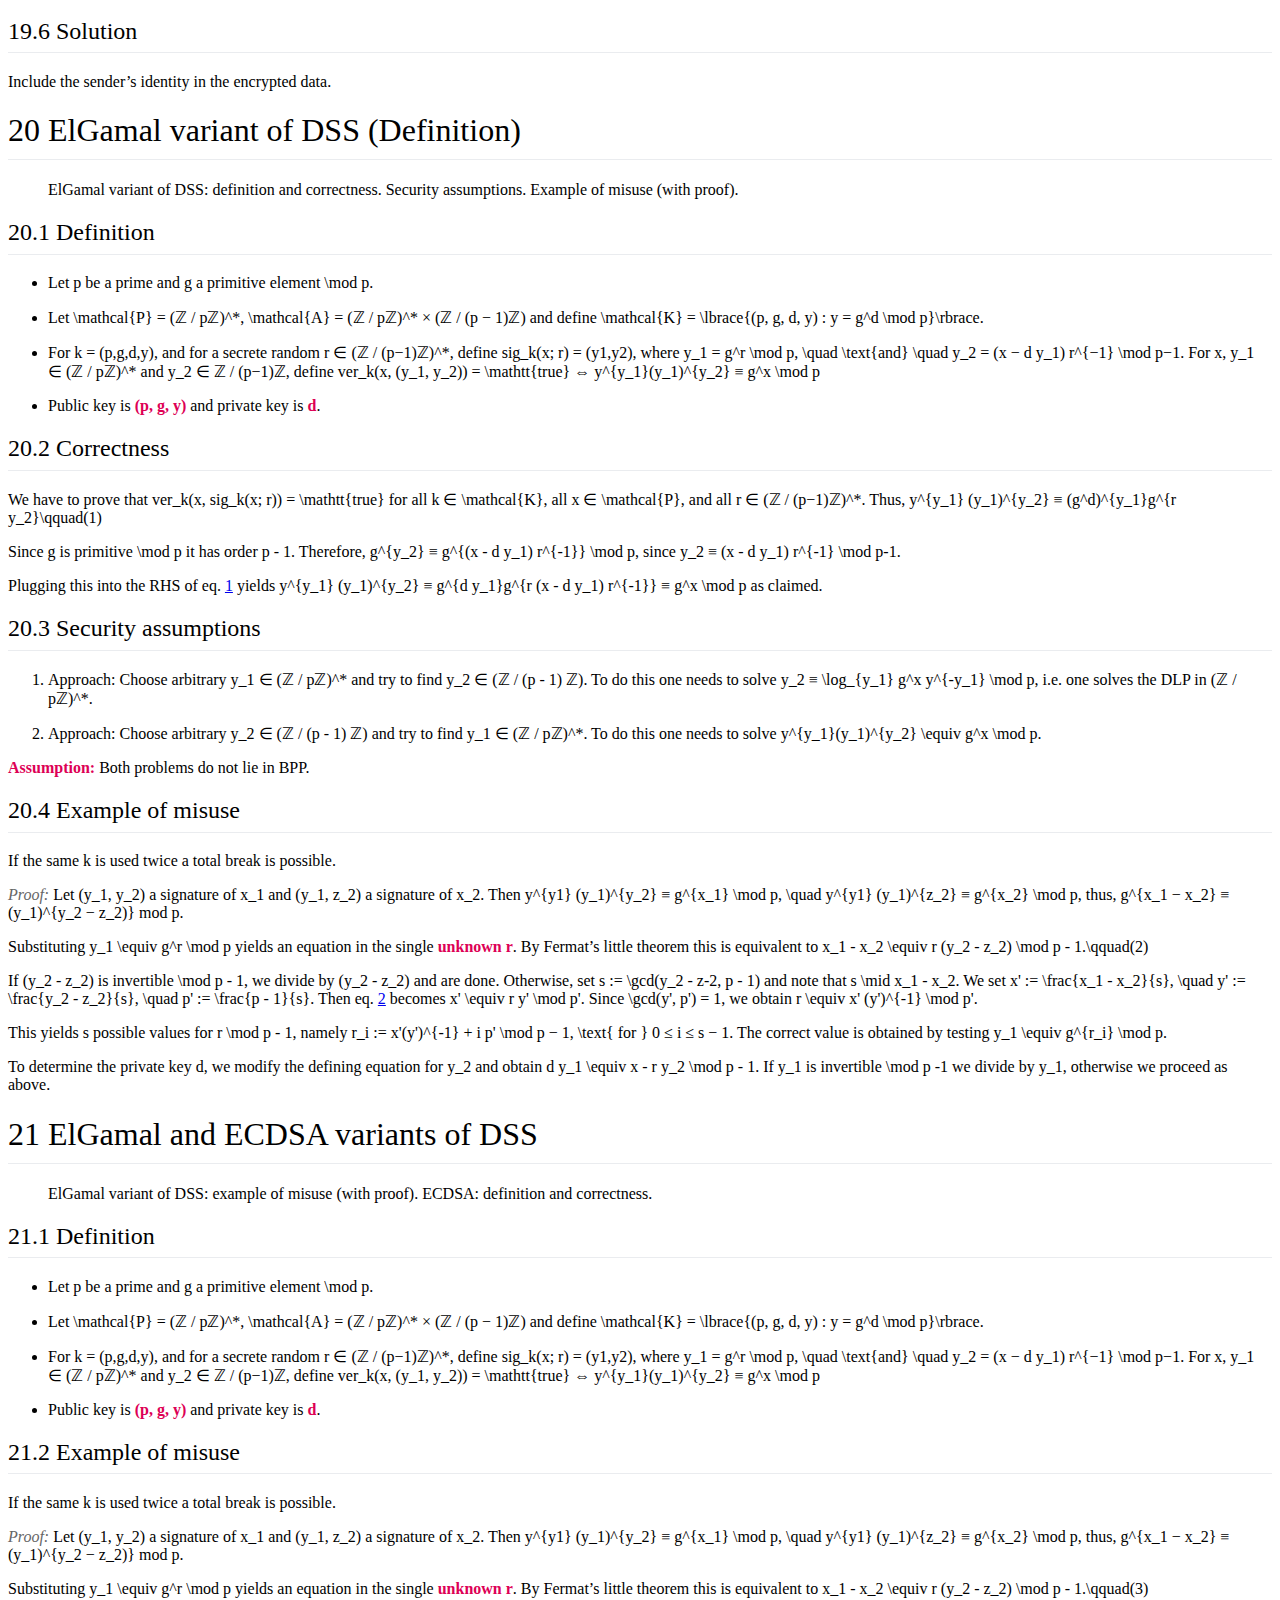
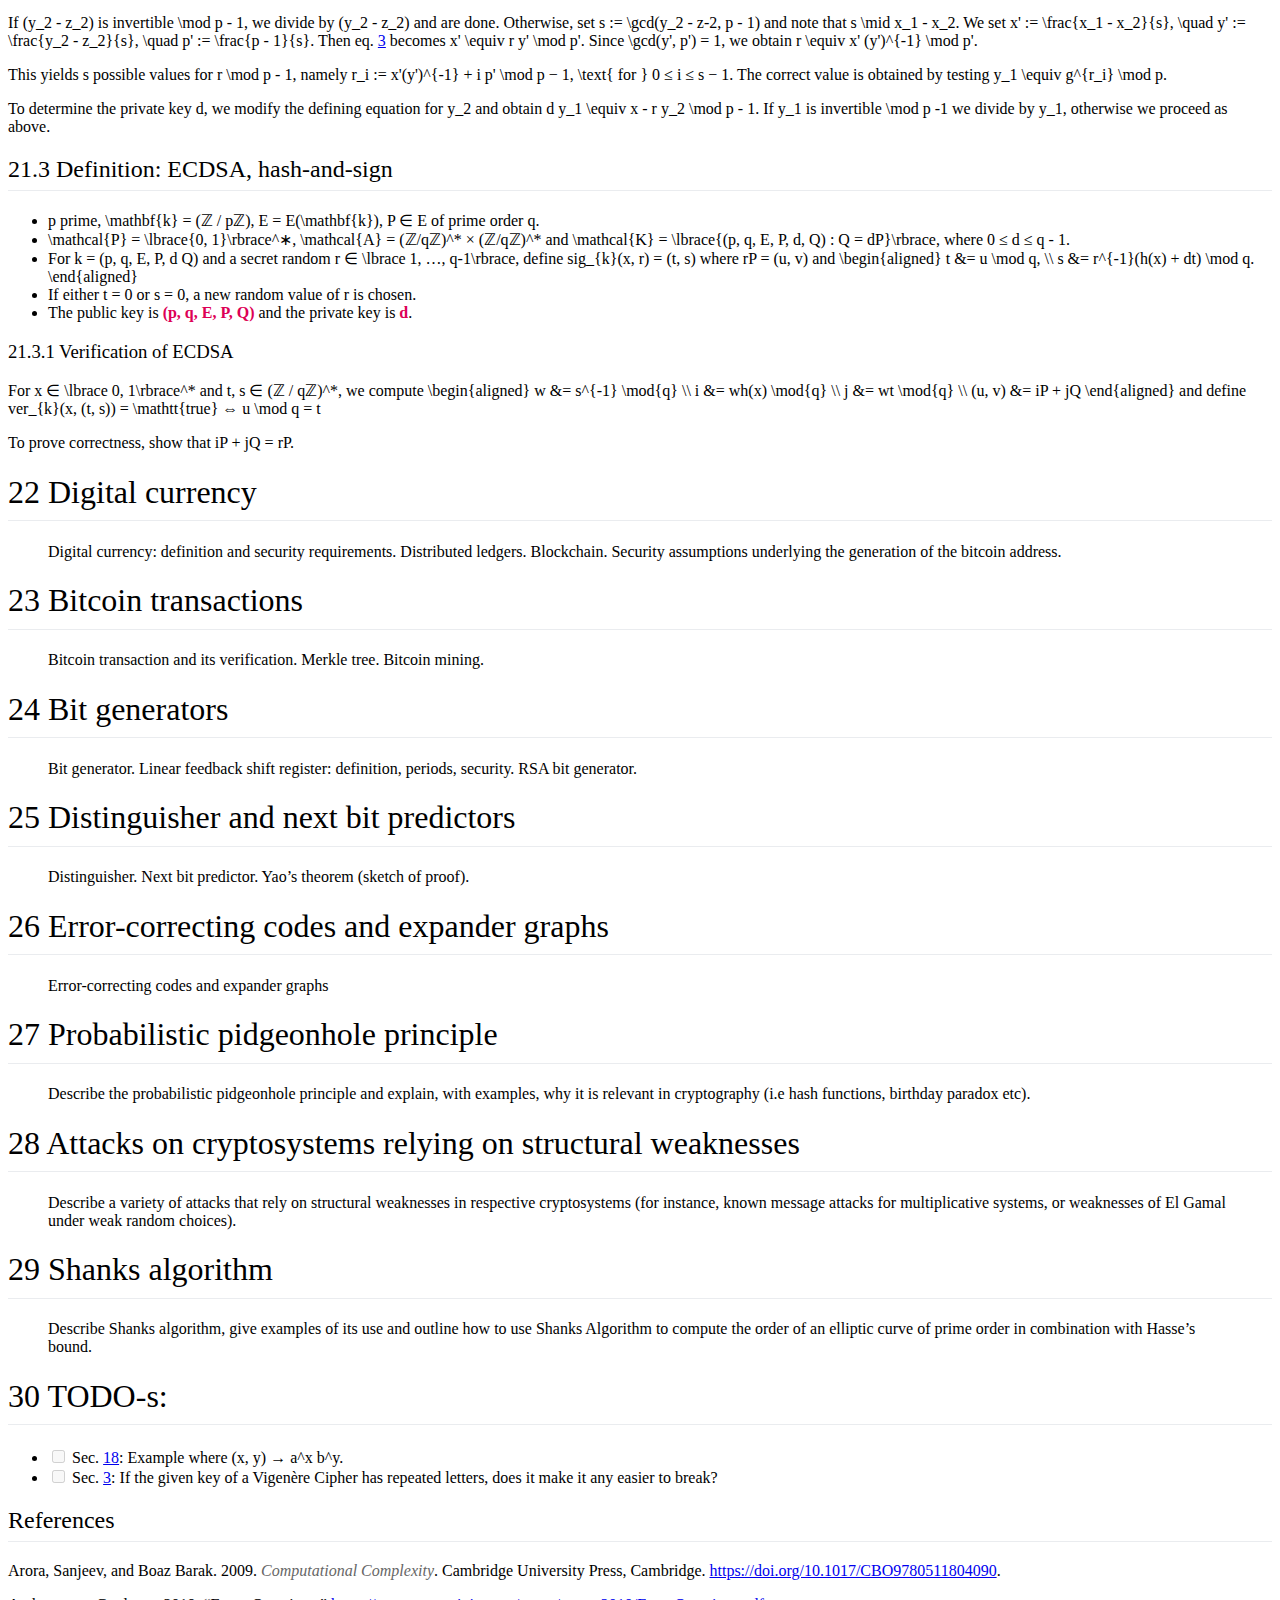
==== commit a04003b0: "Answered EQ4" ====
--- a/docs/index.html
+++ b/docs/index.html
@@ -255,6 +255,82 @@
 <blockquote>
 <p>Computational complexity of basic mathematical operations and of the exhaustive key search attack. Complexity classes of algorithms.</p>
 </blockquote>
+<h2 data-number="4.1" id="turing-machines" data-number="4.1"><span class="header-section-number">4.1</span> Turing Machines</h2>
+<h3 data-number="4.1.1" id="deterministic-turing-machines" data-number="4.1.1"><span class="header-section-number">4.1.1</span> Deterministic Turing machines</h3>
+<p><span class="math inline">k</span>-tape Turing machine is a triple <span class="math inline">M = (A,Q,τ)</span> satisfying:</p>
+<ul>
+<li><span class="math inline">A</span> is a finite <strong>alphabet</strong> that the <span class="math inline">k</span> tapes contain: <span class="math inline">A = \lbrace{\square, \vartriangleright, 0, 1}\rbrace</span>;</li>
+<li><span class="math inline">Q</span> is a finite set of <strong>states</strong> that includes <span class="math inline">q_{start}, q_{halt} ∈ Q</span>;</li>
+<li><span class="math inline">τ: Q × A^k → Q × A^{k−1} × \lbrace{L,S,R}\rbrace^k</span> is the <strong>transition function</strong> of <span class="math inline">M</span>.</li>
+</ul>
+<p><em>Tape</em> is function <span class="math inline">ℕ → A</span>.</p>
+<p>First tape is <strong>input</strong> tape (read-only), second to <span class="math inline">k-1</span>-st tape are <strong>work</strong> tapes, <span class="math inline">k</span>-th tape is <strong>output</strong> tape.</p>
+<p><span class="math inline">\square</span> is the <strong>blank</strong> symbol, <span class="math inline">\vartriangleright</span> is the <strong>start</strong> symbol</p>
+<p><span class="math inline">q_{start}, q_{halt}</span> are the <strong>start</strong> and <strong>halting</strong> states</p>
+<p>A <strong>register</strong> contains a current state</p>
+<p>A <strong>tape head</strong> reads/write symbols, moves Left, Right or Stays</p>
+<p>Explain these notions using fig. <a href="#fig:turing">4</a>.</p>
+<figure>
+<img src="./imgs/turing.png" id="fig:turing" alt="" /><figcaption>Figure 4: A Turing machine with 3 tapes <span class="citation" data-cites="Arora2009">(Arora and Barak <a href="#ref-Arora2009" role="doc-biblioref">2009</a>)</span></figcaption>
+</figure>
+<h3 data-number="4.1.2" id="probabilistic-turing-machine" data-number="4.1.2"><span class="header-section-number">4.1.2</span> Probabilistic Turing machine</h3>
+<p>A Turing machine that may choose at every step a move at random according to a probability distribution.</p>
+<p>Note that such a Turing machine is thus <strong>non-deterministic</strong>.</p>
+<p>A probabilistic Turing machine <span class="math inline">M</span> computes a function <span class="math inline">f: \lbrace{0, 1}\rbrace^* → \lbrace{0, 1}\rbrace^*</span> if <span class="math display">P[f(x) = M(x)] ≥ ⅔
+</span></p>
+<h2 data-number="4.2" id="running-time" data-number="4.2"><span class="header-section-number">4.2</span> Running time</h2>
+<p><span class="math inline">M</span> computes <span class="math inline">f: \lbrace{0, 1}\rbrace^* → \lbrace{0, 1}\rbrace^*</span> in <span class="math inline">T(n)</span>-time, if for every input <span class="math inline">x ∈ \lbrace{0, 1}\rbrace^*</span>, <span class="math inline">M</span> halts after at most <span class="math inline">T(|n|)</span> steps with output <span class="math inline">f(x)</span>.</p>
+<h3 data-number="4.2.1" id="running-times-of-arithmetic-operations" data-number="4.2.1"><span class="header-section-number">4.2.1</span> Running times of arithmetic operations</h3>
+<table>
+<thead>
+<tr class="header">
+<th>Operation</th>
+<th>Complexity</th>
+</tr>
+</thead>
+<tbody>
+<tr class="odd">
+<td>Addition of two <span class="math inline">n</span>-bit numbers</td>
+<td><span class="math inline">O(n)</span></td>
+</tr>
+<tr class="even">
+<td>Multiplication of two <span class="math inline">n</span>-bit numbers</td>
+<td><span class="math inline">O(n^2)</span></td>
+</tr>
+<tr class="odd">
+<td>Raising a number to an <span class="math inline">n</span>-bit power</td>
+<td><span class="math inline">O(n^3)</span></td>
+</tr>
+<tr class="even">
+<td>Exhaustive key search for an <span class="math inline">n</span>-bit key</td>
+<td><span class="math inline">O(2^n)</span></td>
+</tr>
+</tbody>
+</table>
+<h2 data-number="4.3" id="decidablity-and-verifiability" data-number="4.3"><span class="header-section-number">4.3</span> Decidablity and Verifiability</h2>
+<h3 data-number="4.3.1" id="decidablity" data-number="4.3.1"><span class="header-section-number">4.3.1</span> Decidablity</h3>
+<p>A language <span class="math inline">L ⊂ \lbrace{0, 1}\rbrace^*</span> is <strong>decidable</strong> if there exists a deterministic Turing machine computing <span class="math display">χ_{L}(x) := \begin{cases}
+1 &amp; \text{if } x ∈ L \\
+0 &amp; \text{if } x \not\in L
+\end{cases}.
+</span></p>
+<h3 data-number="4.3.2" id="verifiability" data-number="4.3.2"><span class="header-section-number">4.3.2</span> Verifiability</h3>
+<p>A language <span class="math inline">L ⊂ \lbrace{0, 1}\rbrace^*</span> is <strong>recursively enumerable</strong> if there exists a deterministic Turing machine computing a function <span class="math display">ν_{L}: \lbrace{0, 1}\rbrace^* \times \lbrace{0, 1}\rbrace^* →
+\lbrace{0, 1}\rbrace,
+</span> with the property that <span class="math display">x ∈ L \quad ⇔ \quad ∃ c ∈ \lbrace{0, 1}\rbrace^*: ν_{L}(x, c) = 1.</span> We call <span class="math inline">c</span> a <strong>certificate</strong> for <span class="math inline">x</span>.</p>
+<p><strong>Note:</strong> Definiton in C2 is wrong!</p>
+<h2 data-number="4.4" id="complexity-classes" data-number="4.4"><span class="header-section-number">4.4</span> Complexity classes</h2>
+<p>A problem instance <span class="math inline">x</span> lies in the <strong>complexity class</strong></p>
+<ul>
+<li><strong><span class="math inline">P</span></strong> if <span class="math inline">x</span> is solvable by a polynomial <strong>deterministic</strong> algorithm.</li>
+<li><strong><span class="math inline">BPP</span></strong> if <span class="math inline">x</span> is solvable by a polynomial <strong>probabilistic</strong> algorithm.</li>
+<li><strong><span class="math inline">BQP</span></strong> if <span class="math inline">x</span> is solvable by a polynomial deterministic algorithm on a <strong>quantum</strong> computer.</li>
+<li><strong><span class="math inline">NP</span></strong> if <span class="math inline">x</span> is <strong>verifiable</strong> by a polynomial deterministic algorithm.</li>
+</ul>
+<figure>
+<img src="./imgs/complexities.png" id="fig:complexities" alt="" /><figcaption>Figure 5: Known relations of complexities</figcaption>
+</figure>
+<p>It is conjectured that <span class="math inline">P = BPP</span> and Discrte Logarithm Problem as well as Factorization do not lie in <span class="math inline">NP ∩ BPP</span>.</p>
 <h1 data-number="5" id="three-types-of-security" data-number="5"><span class="header-section-number">5</span> Three types of security</h1>
 <blockquote>
 <p>Three types of security. Perfect secrecy: definition, examples, equivalent formulations (with proof). Perfect secrecy: Shannon’s Theorem (with proof).</p>
@@ -572,6 +648,9 @@
 </ul>
 <h2 class="unnumbered" data-number="" id="references" class="unnumbered" data-number="">References</h2>
 <div id="refs" class="references hanging-indent" role="doc-bibliography">
+<div id="ref-Arora2009">
+<p>Arora, Sanjeev, and Boaz Barak. 2009. <em>Computational Complexity</em>. Cambridge University Press, Cambridge. <a href="https://doi.org/10.1017/CBO9780511804090">https://doi.org/10.1017/CBO9780511804090</a>.</p>
+</div>
 <div id="ref-Arzhantseva2019">
 <p>Arzhantseva, Goulnara. 2019. “Exam Questions.” <a href="https://www.mat.univie.ac.at/~gagt/crypto2019/ExamQuestions.pdf">https://www.mat.univie.ac.at/~gagt/crypto2019/ExamQuestions.pdf</a>.</p>
 </div>
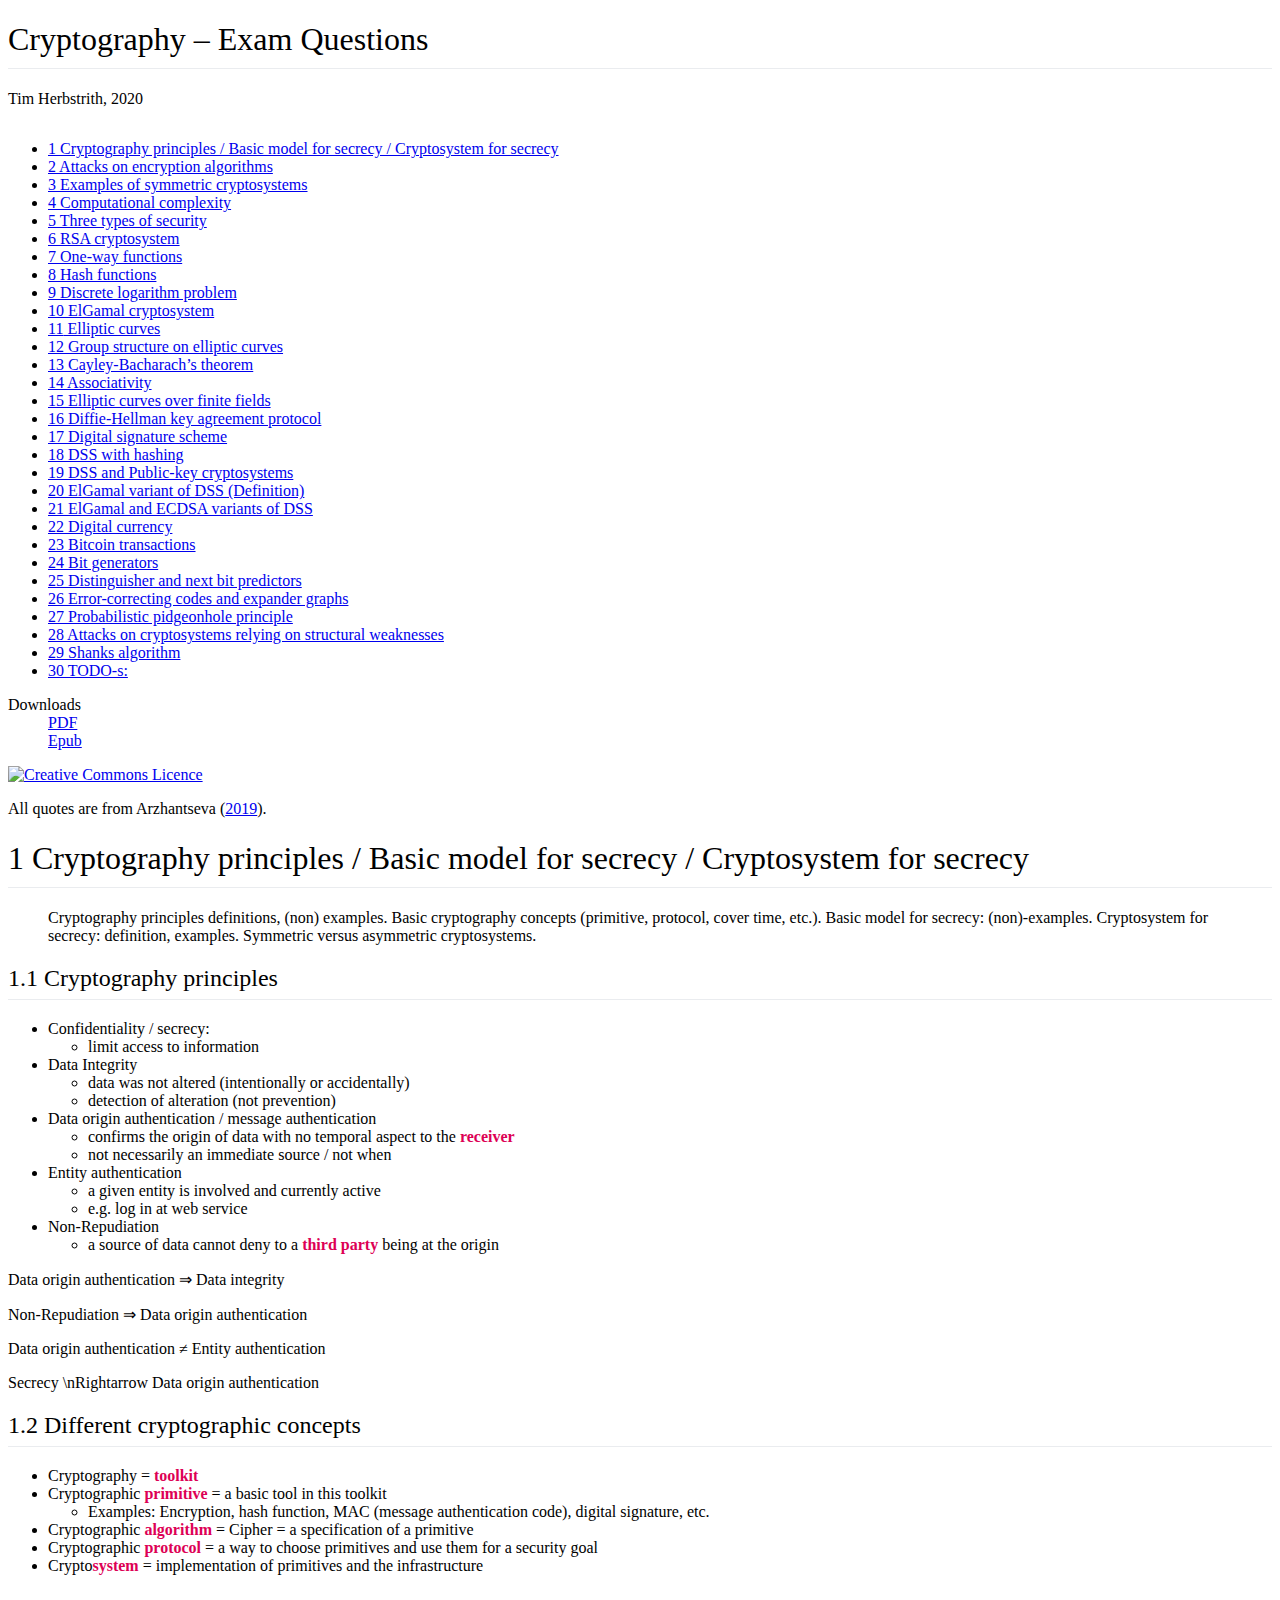
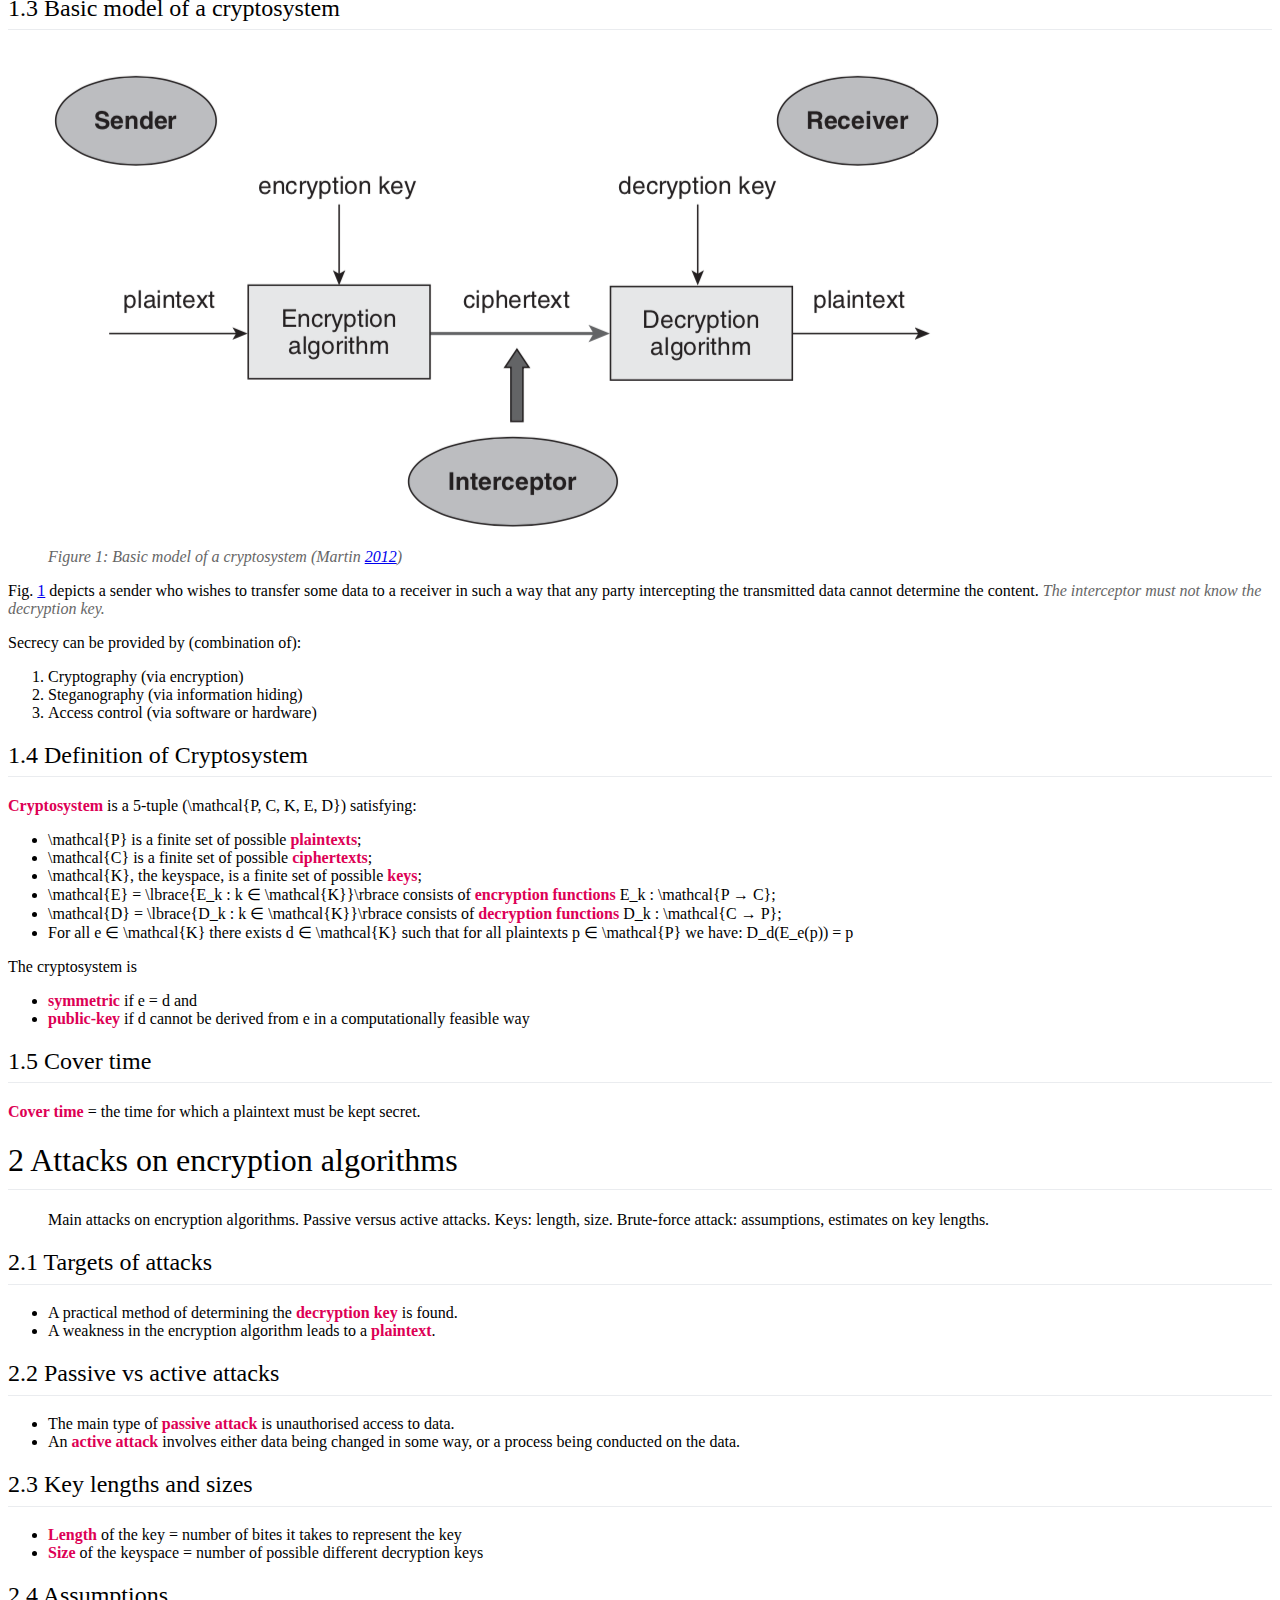
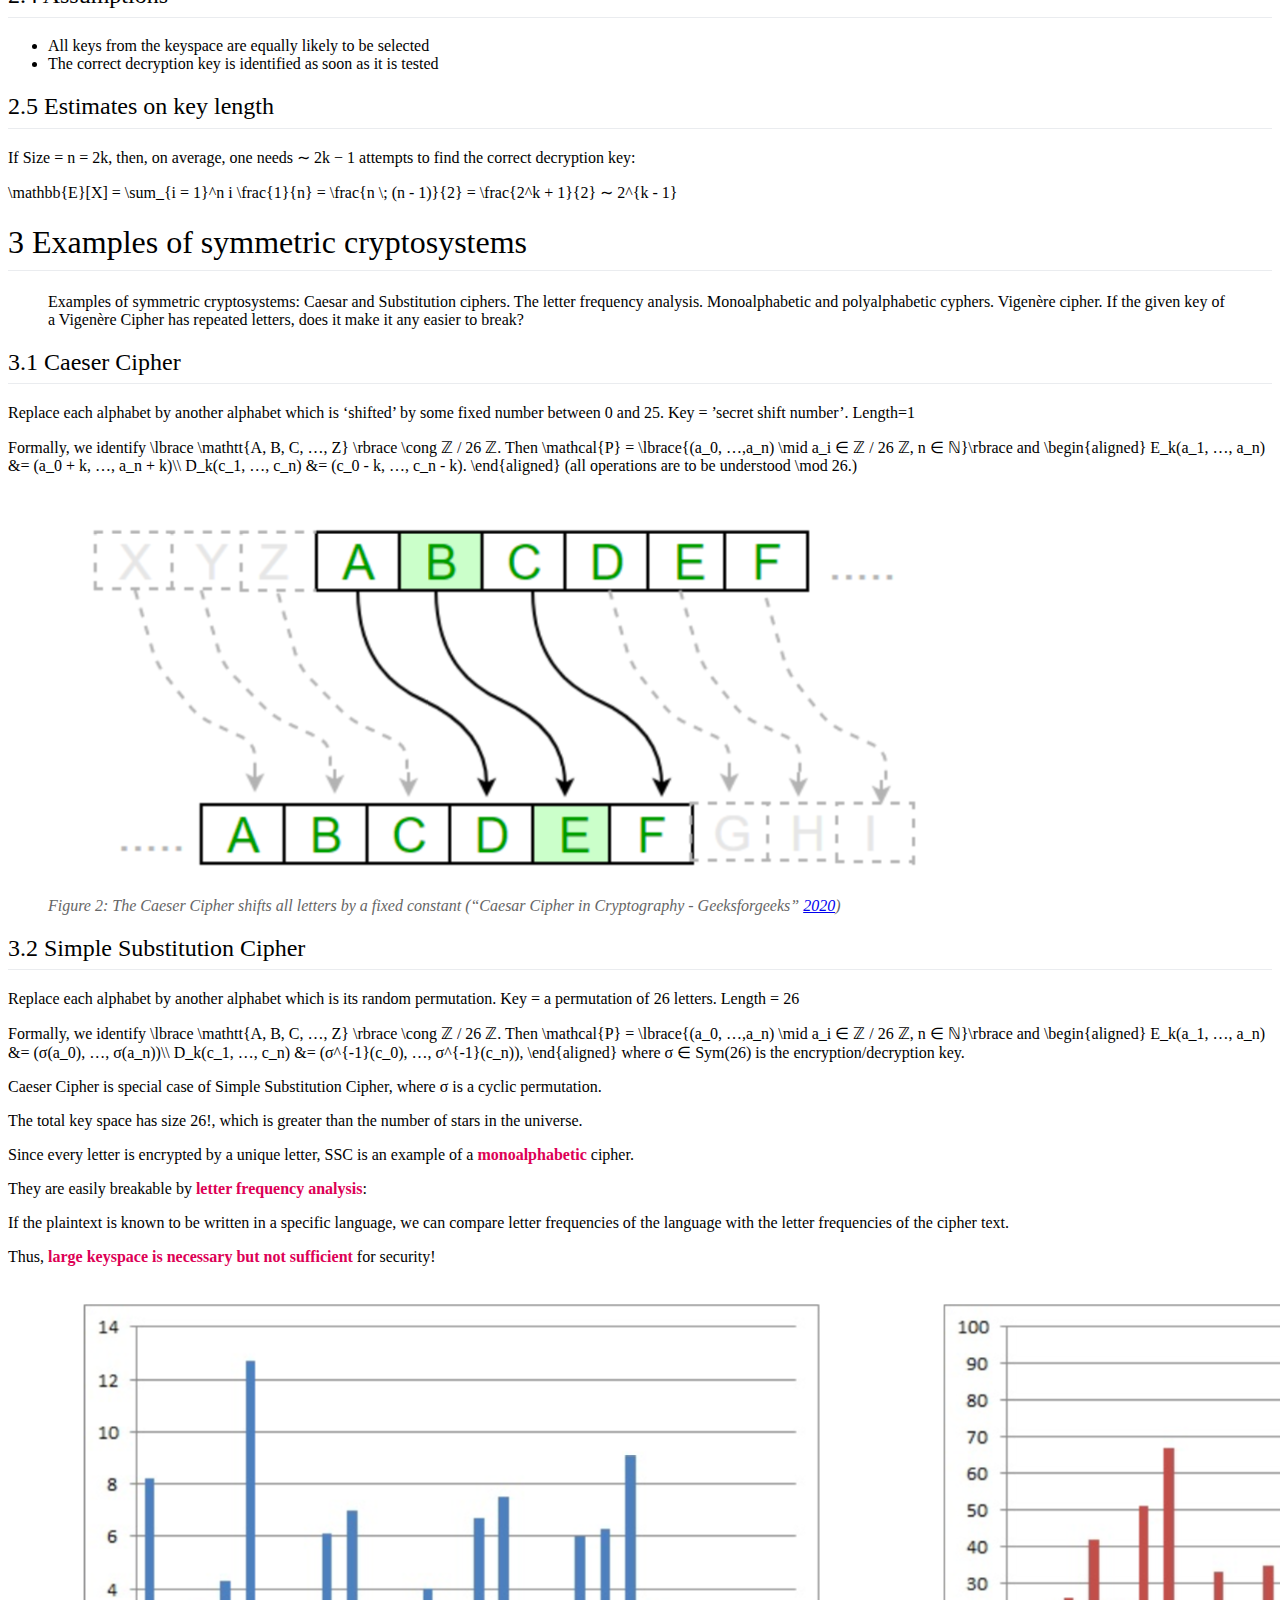
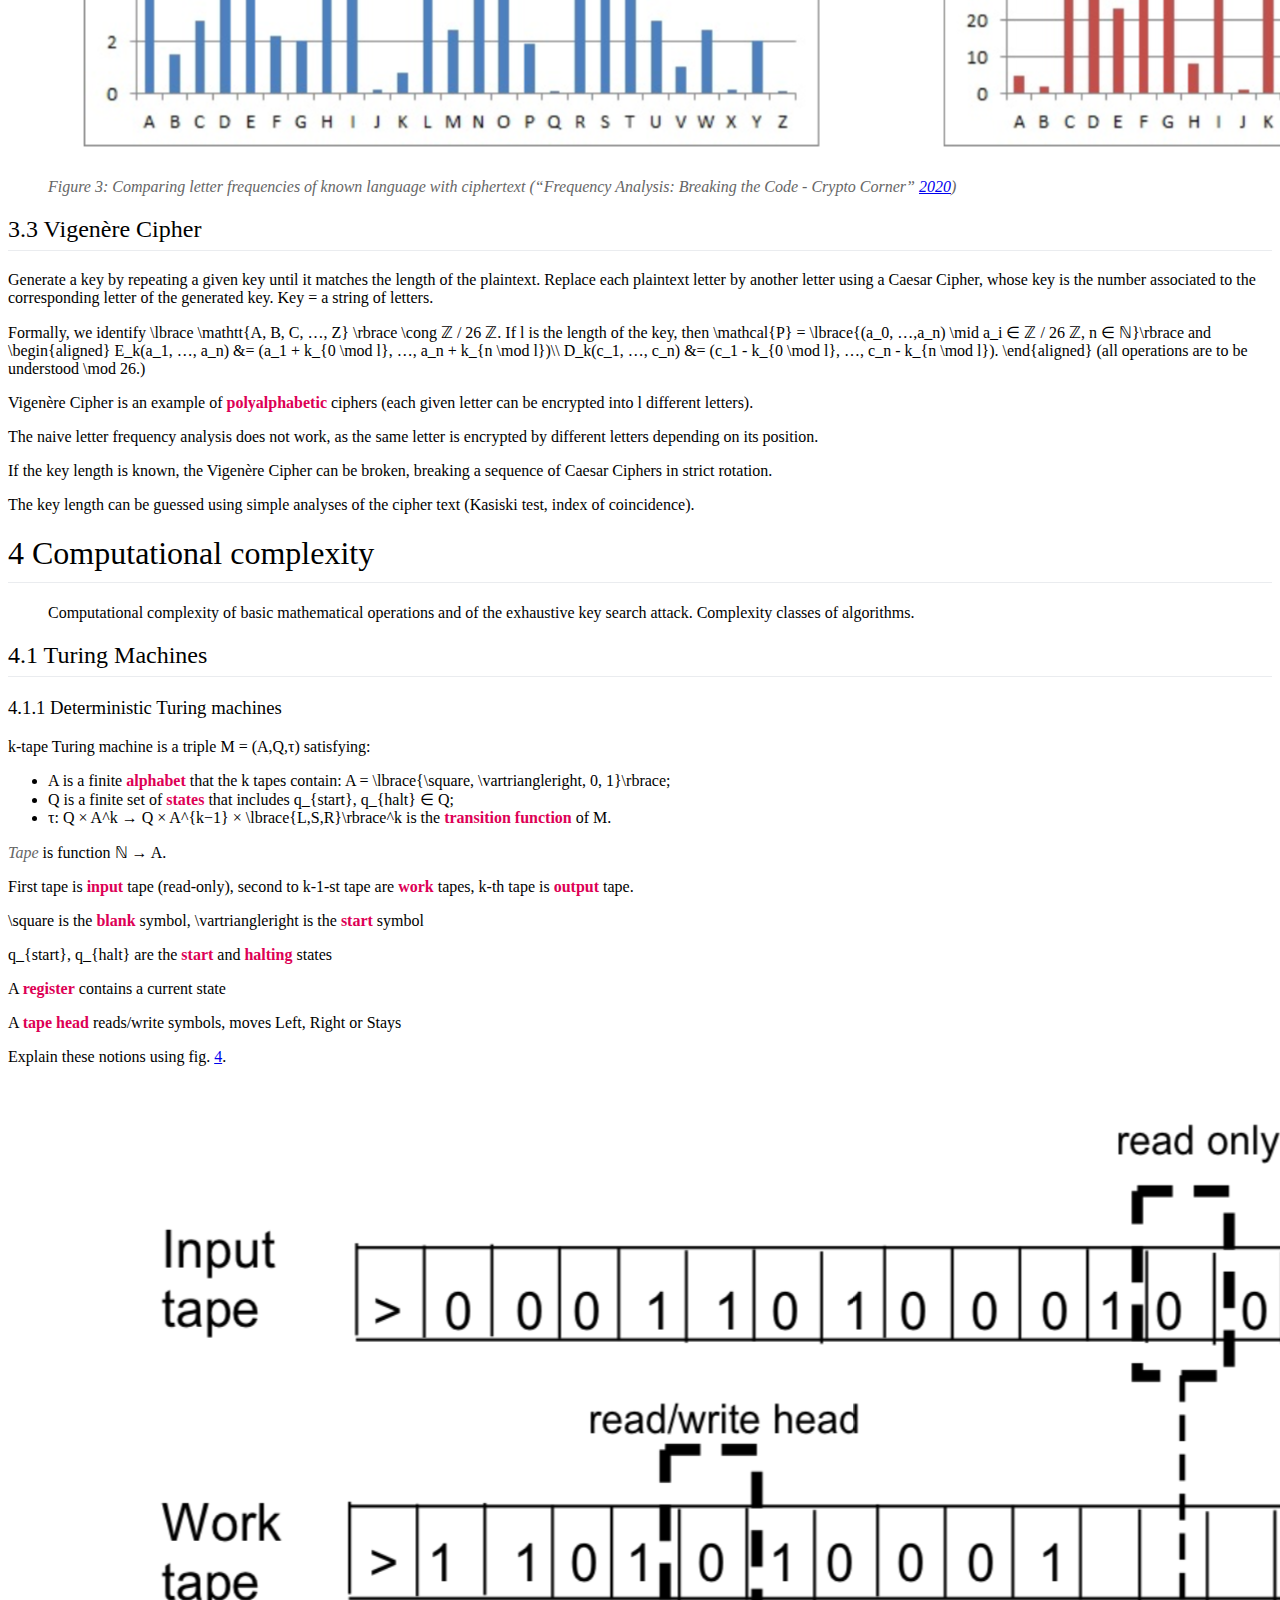
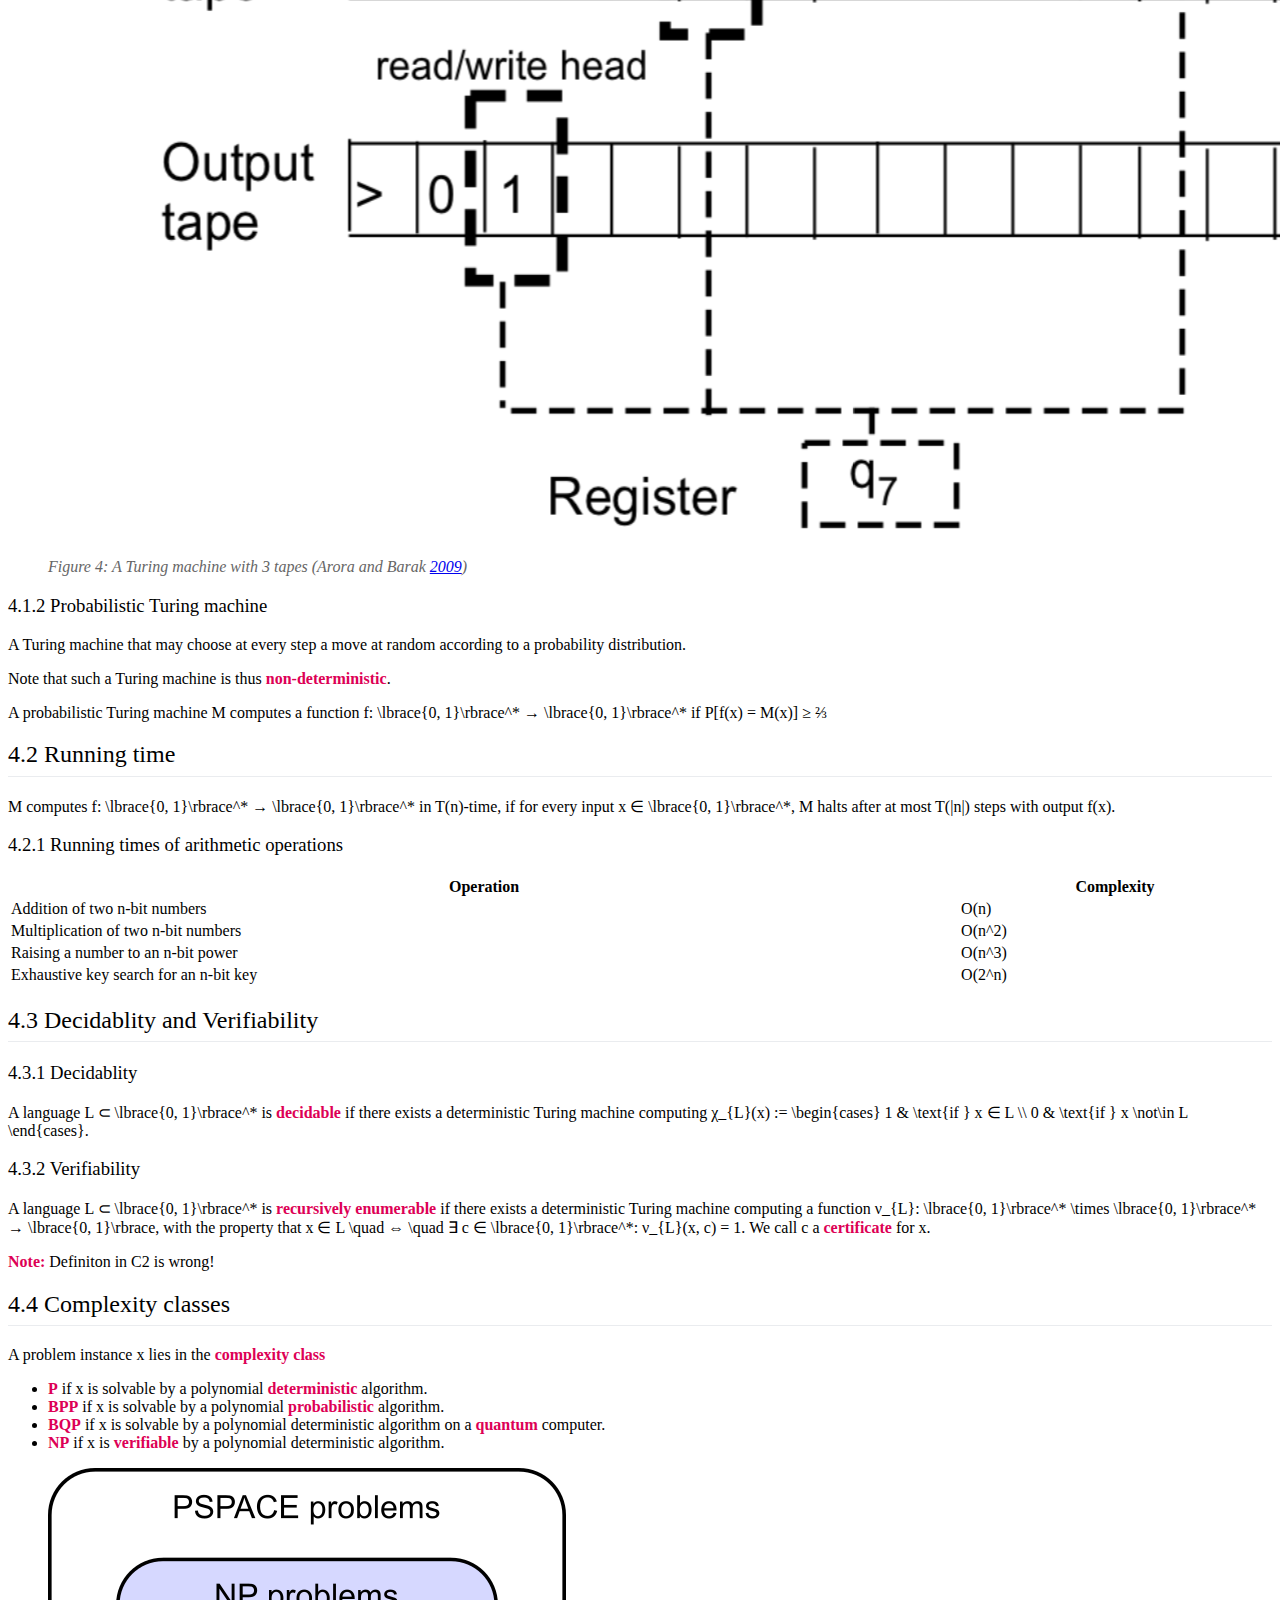
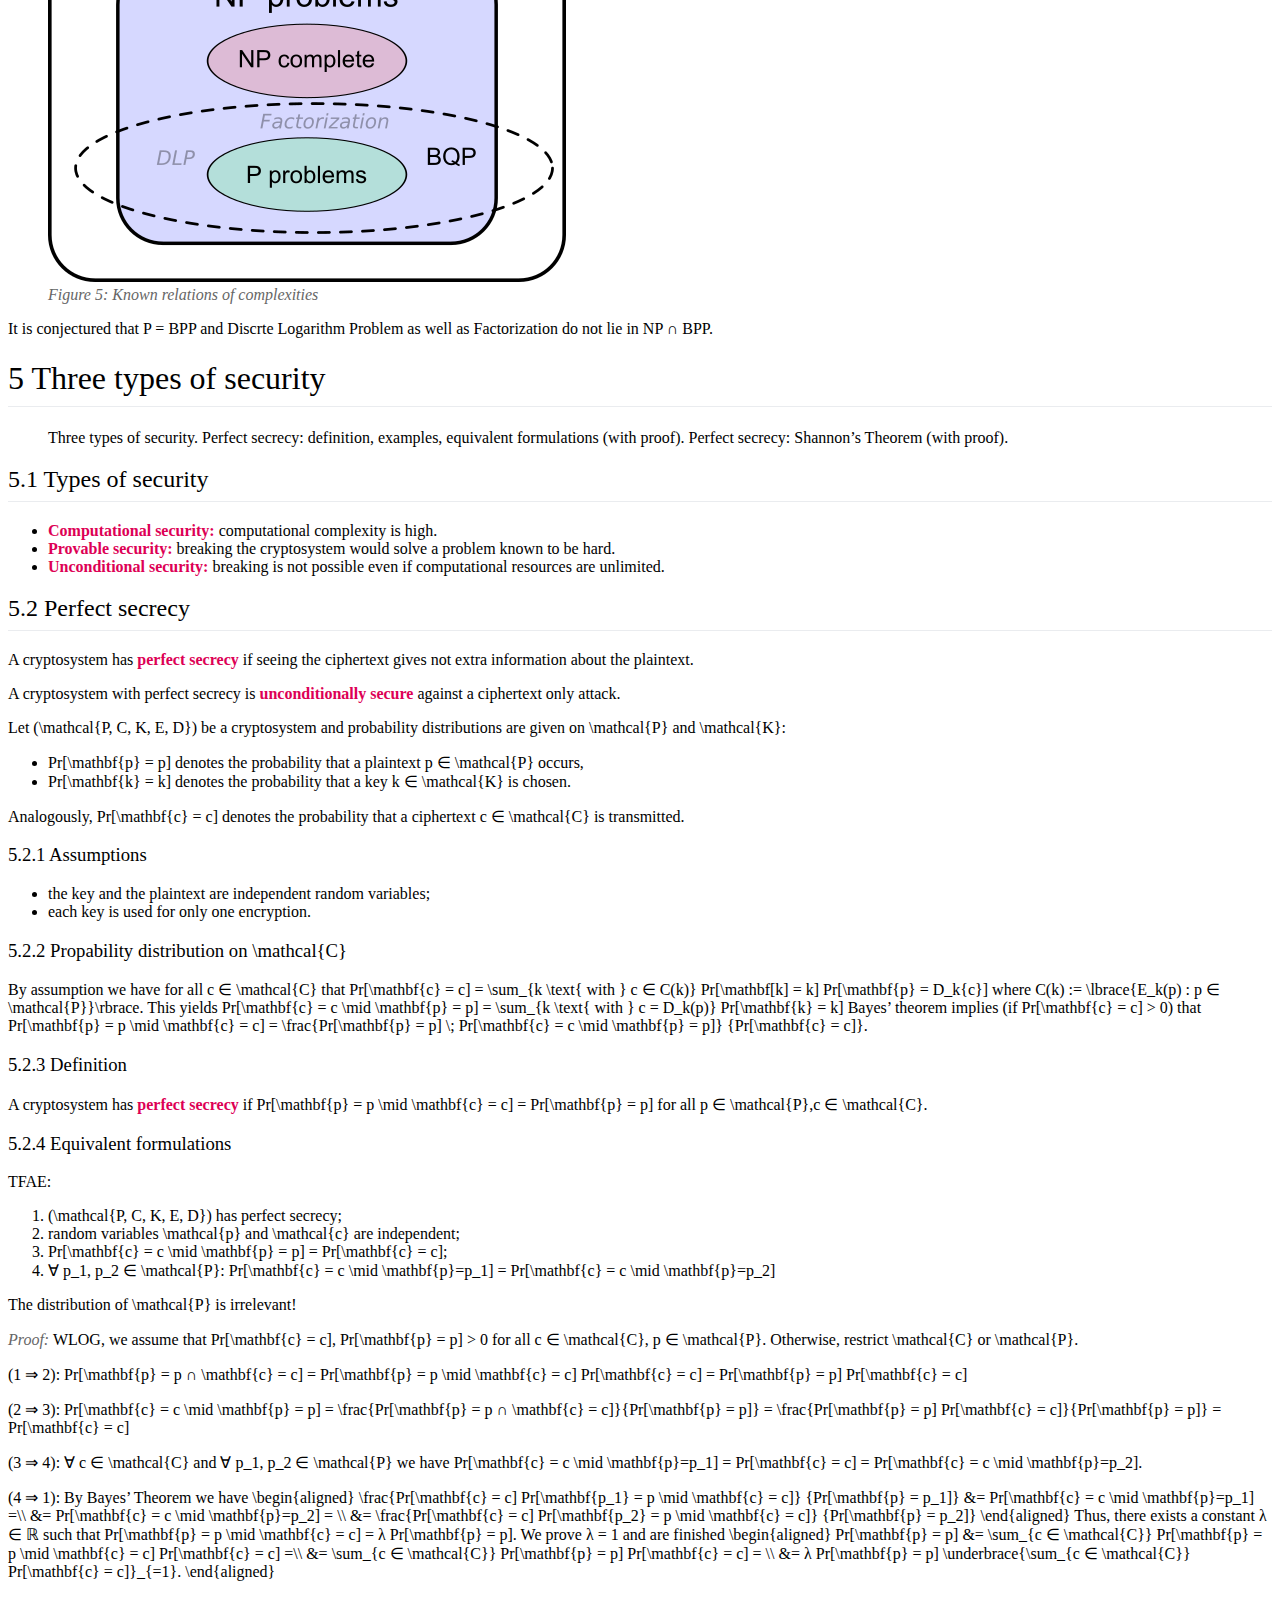
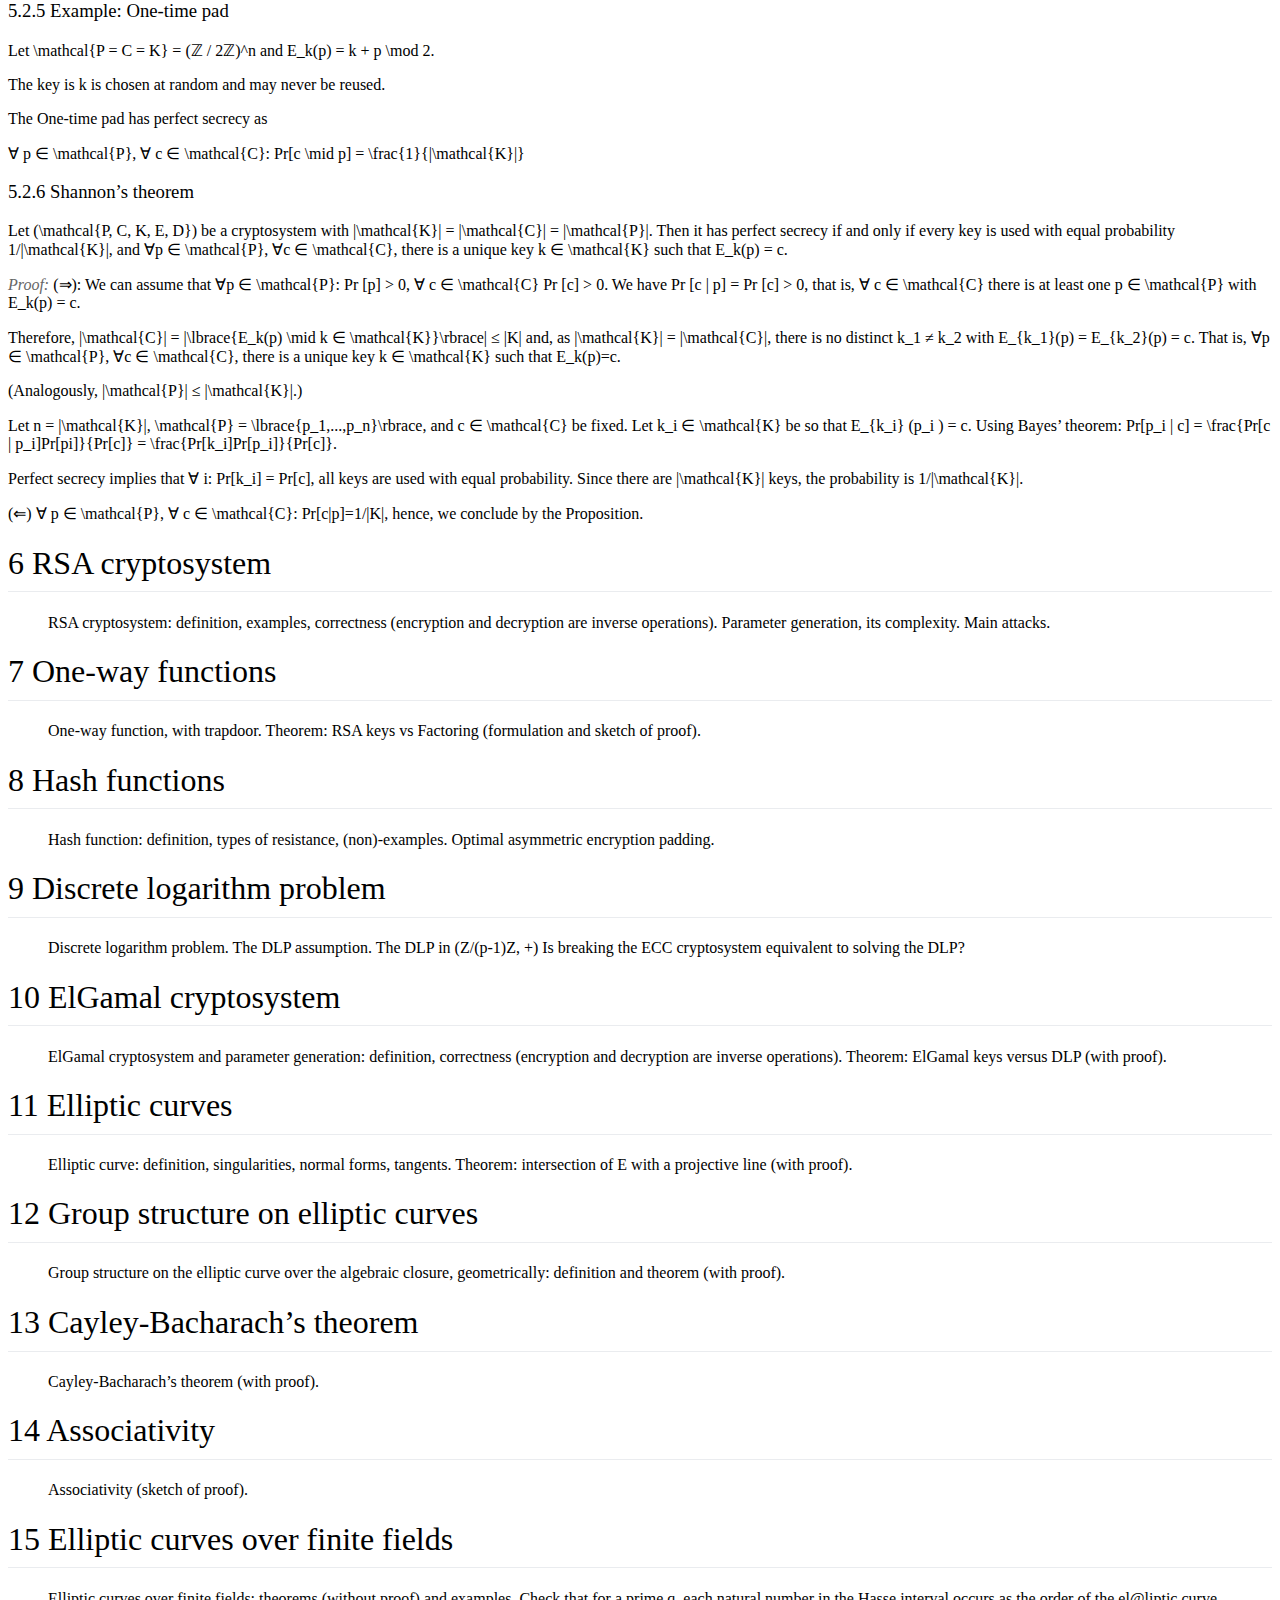
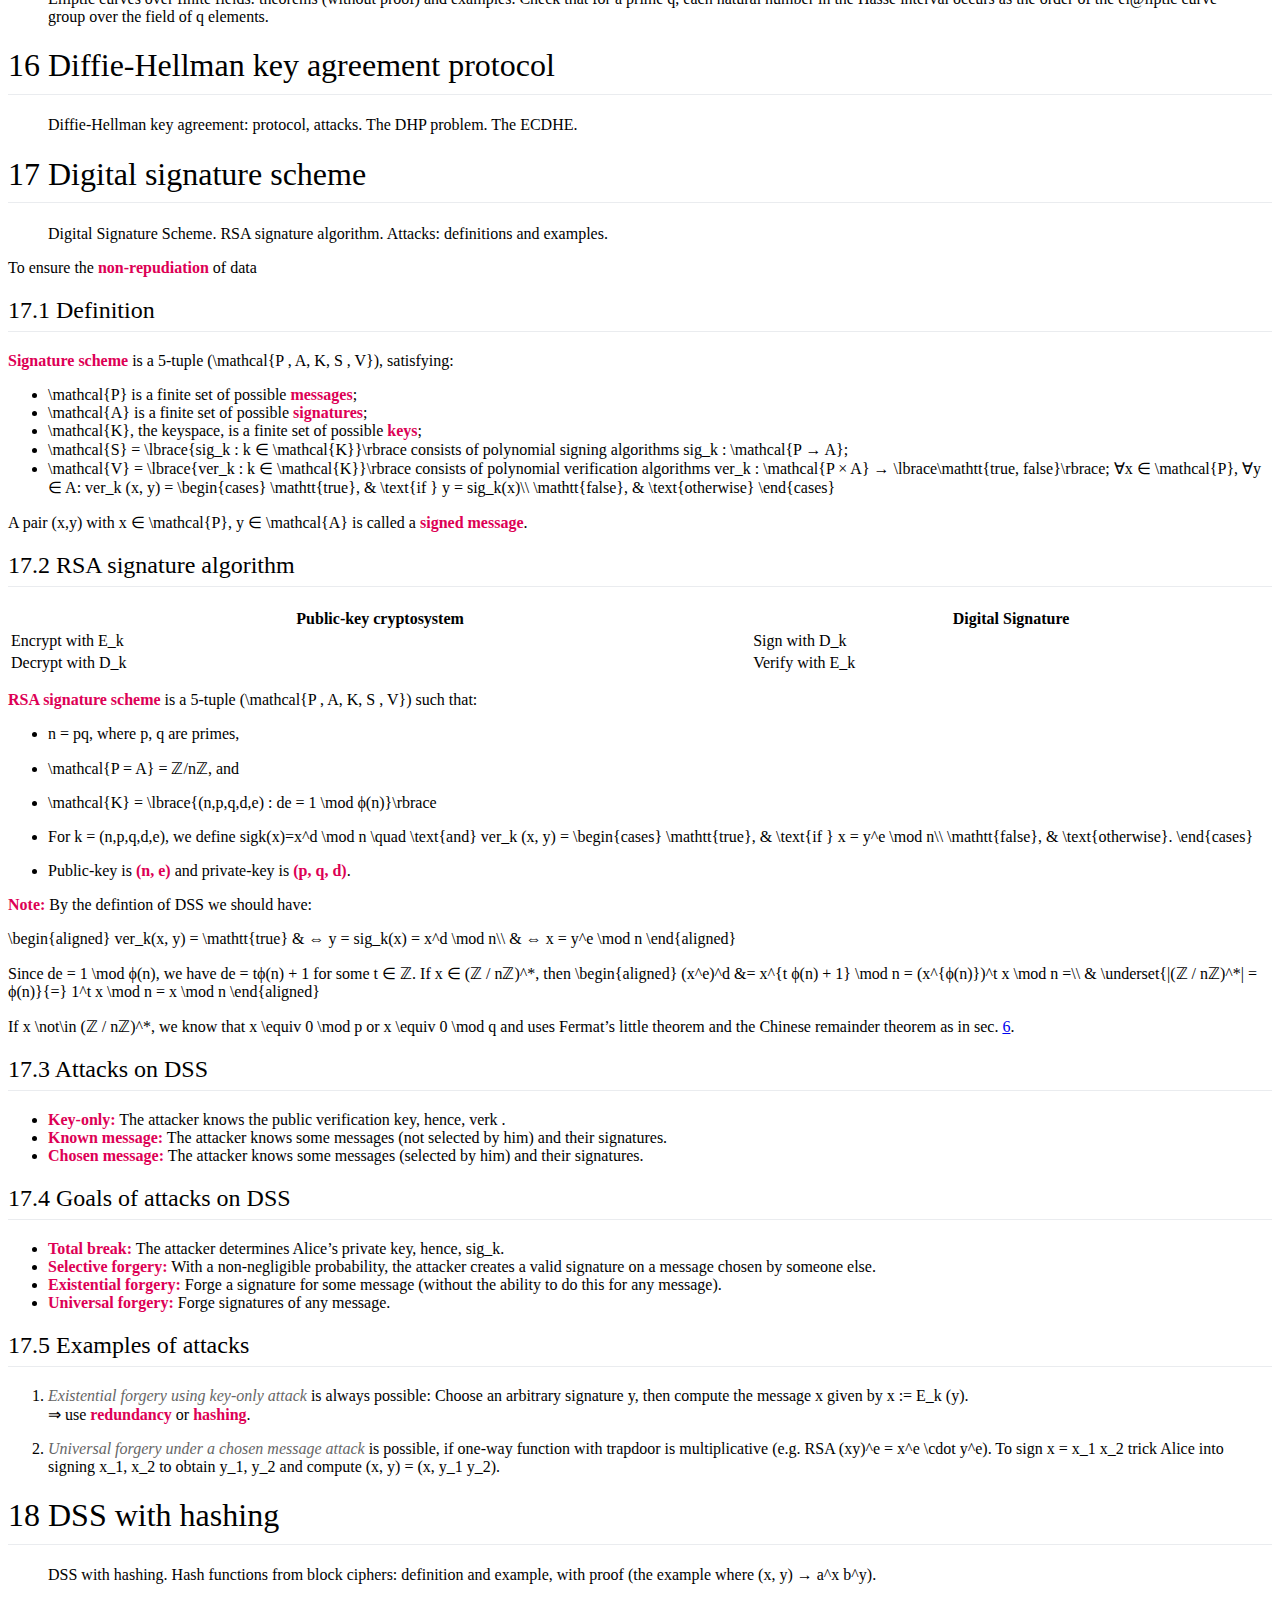
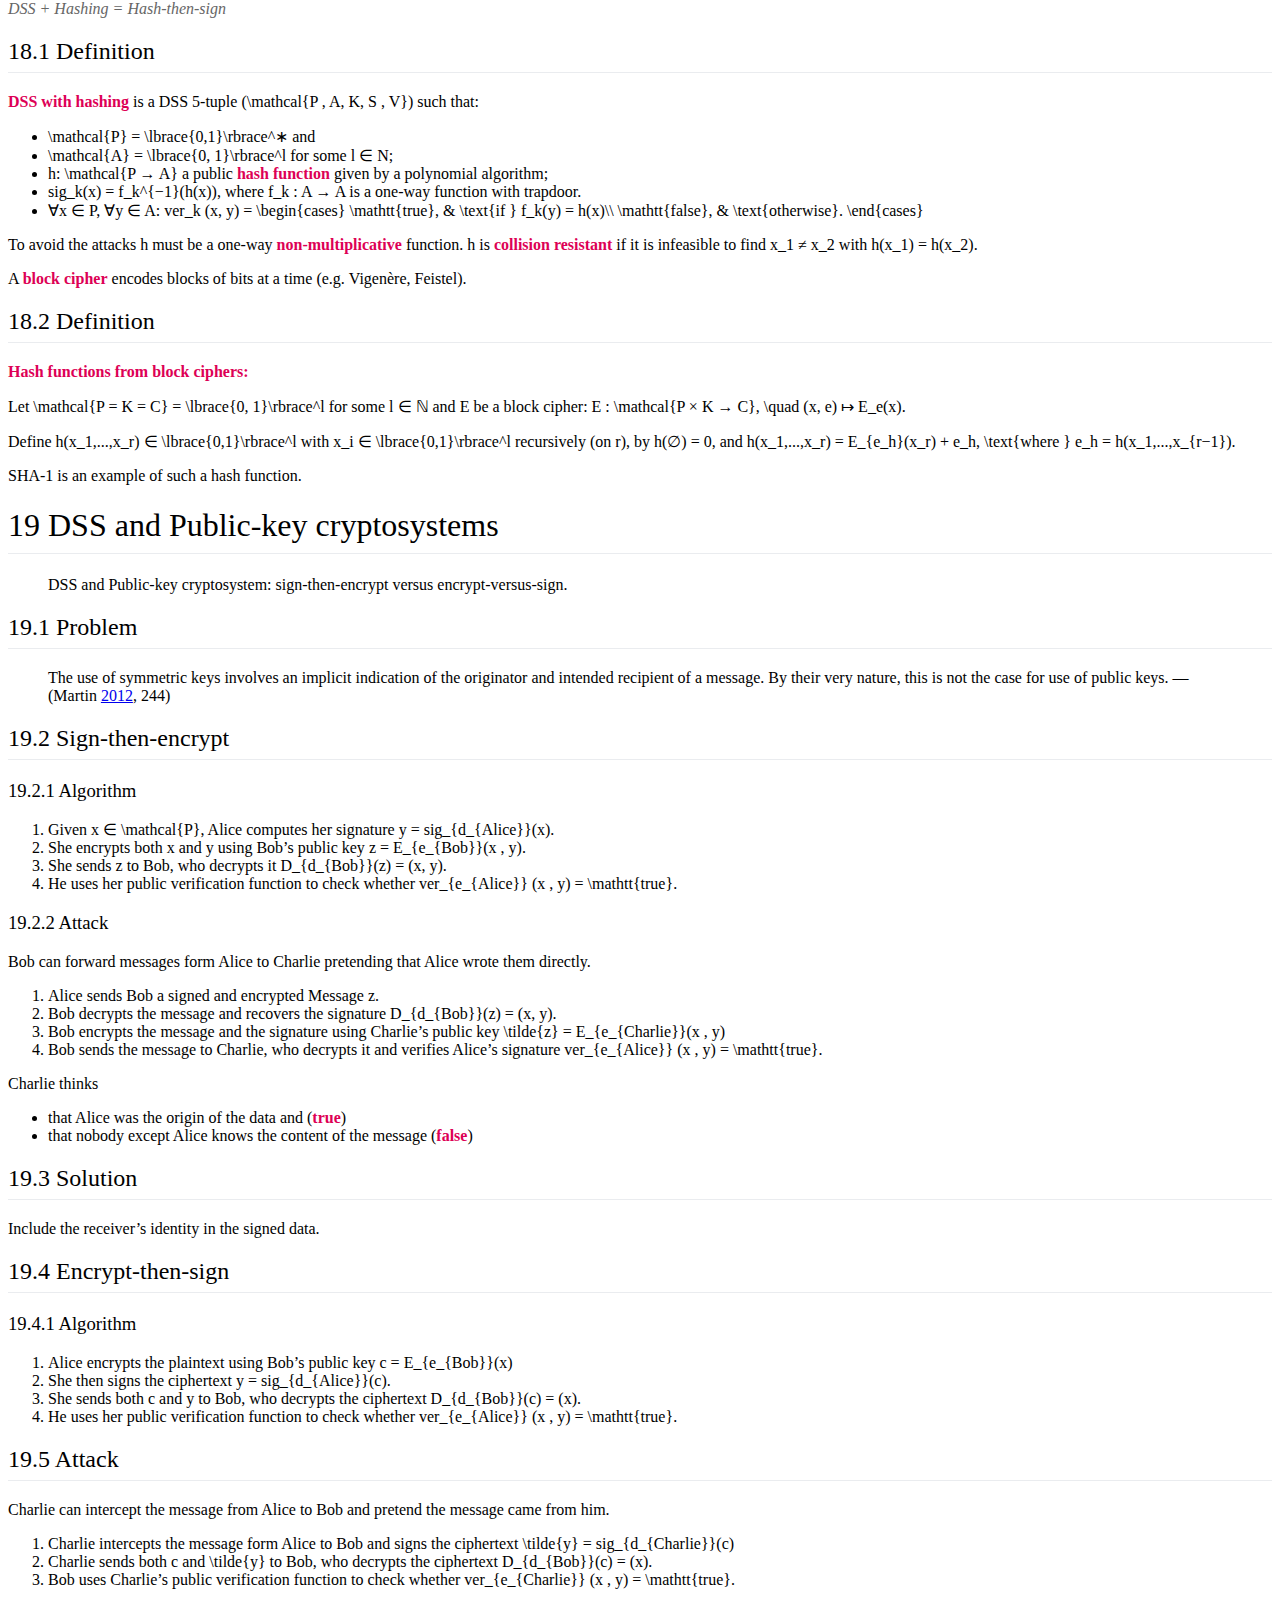
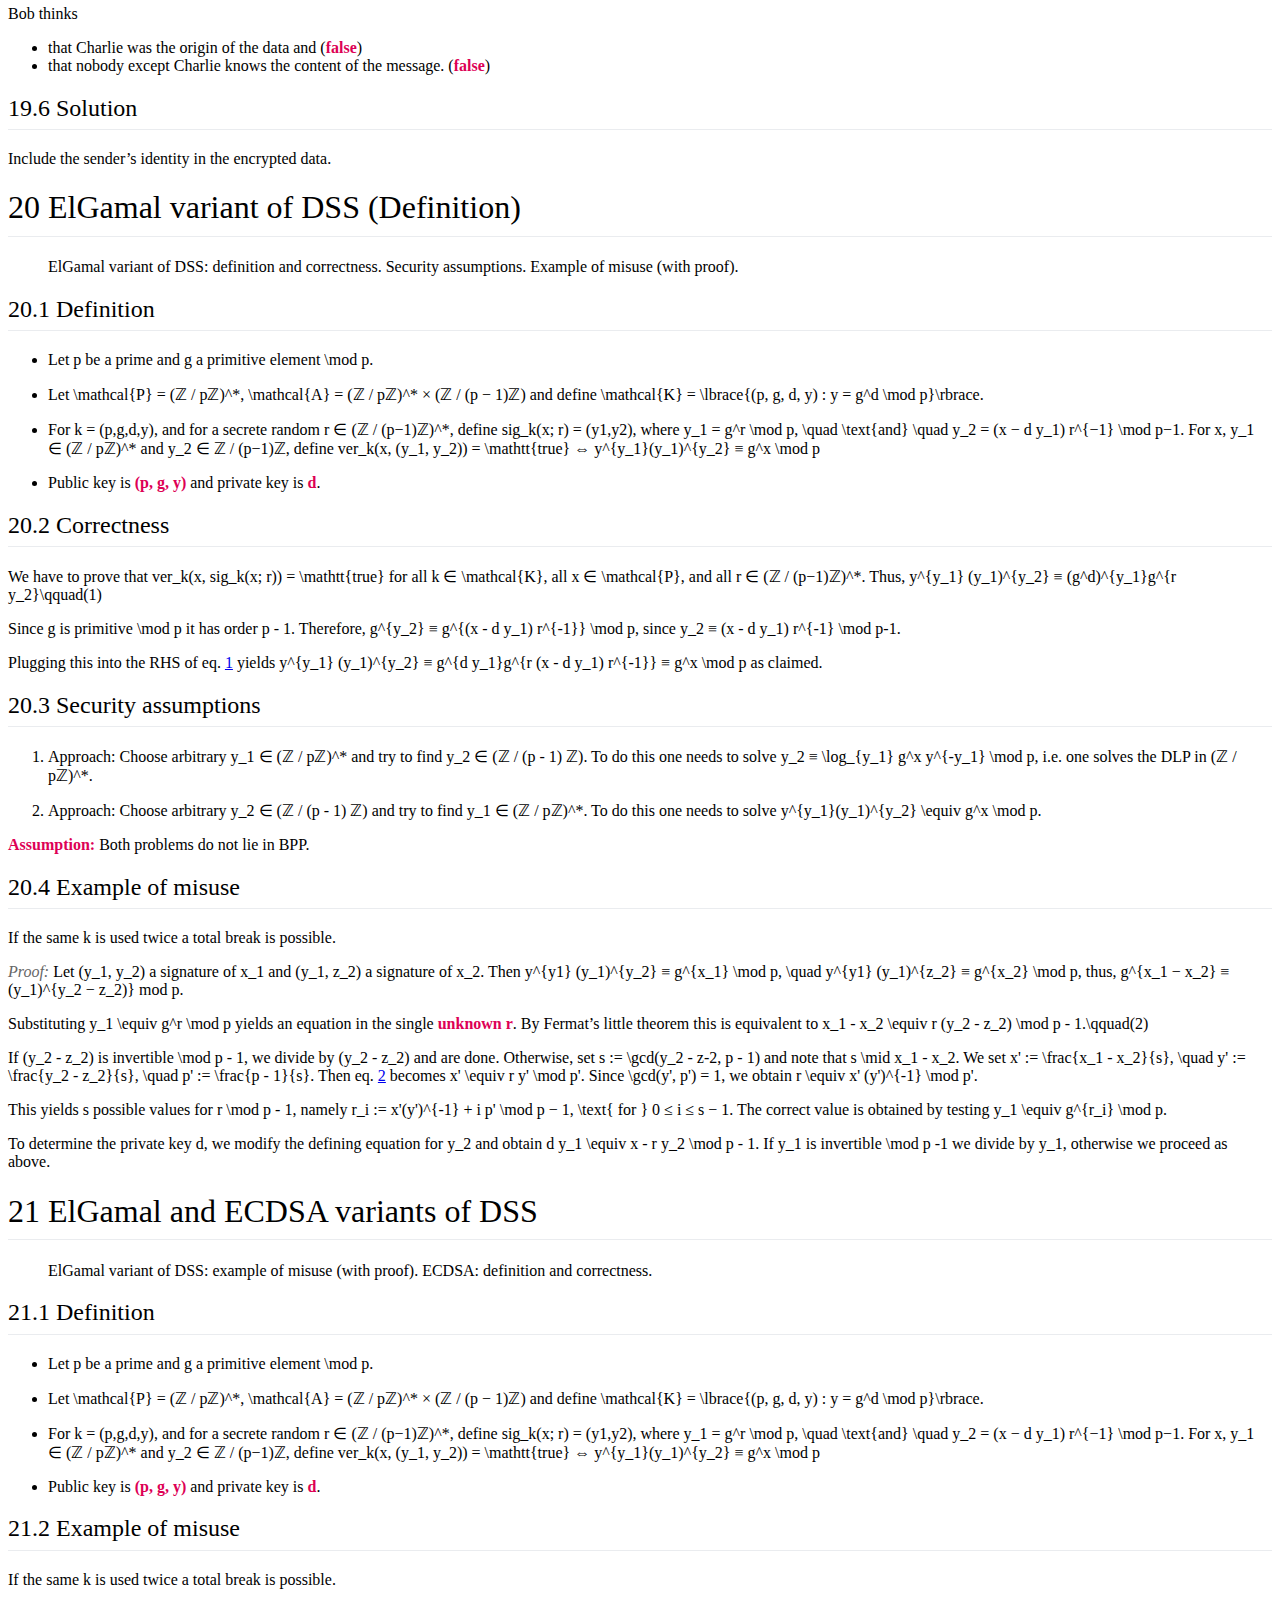
==== commit 2bab59c8: "Answered EQ5" ====
--- a/docs/index.html
+++ b/docs/index.html
@@ -335,6 +335,90 @@
 <blockquote>
 <p>Three types of security. Perfect secrecy: definition, examples, equivalent formulations (with proof). Perfect secrecy: Shannon’s Theorem (with proof).</p>
 </blockquote>
+<h2 data-number="5.1" id="types-of-security" data-number="5.1"><span class="header-section-number">5.1</span> Types of security</h2>
+<ul>
+<li><strong>Computational security:</strong> computational complexity is high.</li>
+<li><strong>Provable security:</strong> breaking the cryptosystem would solve a problem known to be hard.</li>
+<li><strong>Unconditional security:</strong> breaking is not possible even if computational resources are unlimited.</li>
+</ul>
+<h2 data-number="5.2" id="perfect-secrecy" data-number="5.2"><span class="header-section-number">5.2</span> Perfect secrecy</h2>
+<p>A cryptosystem has <strong>perfect secrecy</strong> if seeing the ciphertext gives not extra information about the plaintext.</p>
+<p>A cryptosystem with perfect secrecy is <strong>unconditionally secure</strong> against a ciphertext only attack.</p>
+<p>Let <span class="math inline">(\mathcal{P, C, K, E, D})</span> be a cryptosystem and probability distributions are given on <span class="math inline">\mathcal{P}</span> and <span class="math inline">\mathcal{K}</span>:</p>
+<ul>
+<li><span class="math inline">Pr[\mathbf{p} = p]</span> denotes the probability that a plaintext <span class="math inline">p ∈ \mathcal{P}</span> occurs,</li>
+<li><span class="math inline">Pr[\mathbf{k} = k]</span> denotes the probability that a key <span class="math inline">k ∈ \mathcal{K}</span> is chosen.</li>
+</ul>
+<p>Analogously, <span class="math inline">Pr[\mathbf{c} = c]</span> denotes the probability that a ciphertext <span class="math inline">c ∈ \mathcal{C}</span> is transmitted.</p>
+<h3 data-number="5.2.1" id="assumptions-1" data-number="5.2.1"><span class="header-section-number">5.2.1</span> Assumptions</h3>
+<ul>
+<li>the key and the plaintext are independent random variables;</li>
+<li>each key is used for only one encryption.</li>
+</ul>
+<h3 data-number="5.2.2" id="propability-distribution-on-mathcalc" data-number="5.2.2"><span class="header-section-number">5.2.2</span> Propability distribution on <span class="math inline">\mathcal{C}</span></h3>
+<p>By assumption we have for all <span class="math inline">c ∈ \mathcal{C}</span> that <span class="math display">Pr[\mathbf{c} = c] = \sum_{k \text{ with } c ∈ C(k)}
+Pr[\mathbf[k] = k] Pr[\mathbf{p} = D_k{c}]
+</span> where <span class="math inline">C(k) := \lbrace{E_k(p) : p ∈ \mathcal{P}}\rbrace</span>. This yields <span class="math display">Pr[\mathbf{c} = c \mid \mathbf{p} = p] =
+\sum_{k \text{ with } c = D_k(p)} Pr[\mathbf{k} = k]
+</span> Bayes’ theorem implies (if <span class="math inline">Pr[\mathbf{c} = c] &gt; 0</span>) that <span class="math display">Pr[\mathbf{p} = p \mid \mathbf{c} = c] =
+\frac{Pr[\mathbf{p} = p] \; Pr[\mathbf{c} = c \mid \mathbf{p} = p]}
+     {Pr[\mathbf{c} = c]}.
+</span></p>
+<h3 data-number="5.2.3" id="definition" data-number="5.2.3"><span class="header-section-number">5.2.3</span> Definition</h3>
+<p>A cryptosystem has <strong>perfect secrecy</strong> if <span class="math inline">Pr[\mathbf{p} = p \mid \mathbf{c} = c] = Pr[\mathbf{p} = p]</span> for all <span class="math inline">p ∈ \mathcal{P},c ∈ \mathcal{C}</span>.</p>
+<h3 data-number="5.2.4" id="equivalent-formulations" data-number="5.2.4"><span class="header-section-number">5.2.4</span> Equivalent formulations</h3>
+<p>TFAE:</p>
+<ol type="1">
+<li><span class="math inline">(\mathcal{P, C, K, E, D})</span> has perfect secrecy;</li>
+<li>random variables <span class="math inline">\mathcal{p}</span> and <span class="math inline">\mathcal{c}</span> are independent;</li>
+<li><span class="math inline">Pr[\mathbf{c} = c \mid \mathbf{p} = p] = Pr[\mathbf{c} = c]</span>;</li>
+<li><span class="math inline">∀ p_1, p_2 ∈ \mathcal{P}: Pr[\mathbf{c} = c \mid \mathbf{p}=p_1] = Pr[\mathbf{c} = c \mid \mathbf{p}=p_2]</span></li>
+</ol>
+<p>The distribution of <span class="math inline">\mathcal{P}</span> is irrelevant!</p>
+<p><em>Proof:</em> WLOG, we assume that <span class="math inline">Pr[\mathbf{c} = c], Pr[\mathbf{p} = p] &gt; 0</span> for all <span class="math inline">c ∈ \mathcal{C}, p ∈ \mathcal{P}</span>. Otherwise, restrict <span class="math inline">\mathcal{C}</span> or <span class="math inline">\mathcal{P}</span>.</p>
+<p>(<span class="math inline">1 ⇒ 2</span>): <span class="math display">Pr[\mathbf{p} = p ∩ \mathbf{c} = c] =
+Pr[\mathbf{p} = p \mid \mathbf{c} = c] Pr[\mathbf{c} = c] =
+Pr[\mathbf{p} = p] Pr[\mathbf{c} = c]</span></p>
+<p>(<span class="math inline">2 ⇒ 3</span>): <span class="math display">Pr[\mathbf{c} = c \mid \mathbf{p} = p] =
+\frac{Pr[\mathbf{p} = p ∩ \mathbf{c} = c]}{Pr[\mathbf{p} = p]} =
+\frac{Pr[\mathbf{p} = p] Pr[\mathbf{c} = c]}{Pr[\mathbf{p} = p]} =
+Pr[\mathbf{c} = c]
+</span></p>
+<p>(<span class="math inline">3 ⇒ 4</span>): <span class="math inline">∀ c ∈ \mathcal{C}</span> and <span class="math inline">∀ p_1, p_2 ∈ \mathcal{P}</span> we have <span class="math display">Pr[\mathbf{c} = c \mid \mathbf{p}=p_1] = Pr[\mathbf{c} = c] =
+Pr[\mathbf{c} = c \mid \mathbf{p}=p_2].
+</span></p>
+<p>(<span class="math inline">4 ⇒ 1</span>): By Bayes’ Theorem we have <span class="math display">\begin{aligned}
+\frac{Pr[\mathbf{c} = c] Pr[\mathbf{p_1} = p \mid \mathbf{c} = c]}
+        {Pr[\mathbf{p} = p_1]} &amp;=
+        Pr[\mathbf{c} = c \mid \mathbf{p}=p_1] =\\
+ &amp;= Pr[\mathbf{c} = c \mid \mathbf{p}=p_2] = \\
+ &amp;= \frac{Pr[\mathbf{c} = c] Pr[\mathbf{p_2} = p \mid \mathbf{c} = c]}
+         {Pr[\mathbf{p} = p_2]}
+\end{aligned}
+</span> Thus, there exists a constant <span class="math inline">λ ∈ ℝ</span> such that <span class="math display">Pr[\mathbf{p} = p \mid \mathbf{c} = c] = λ Pr[\mathbf{p} = p].
+</span> We prove <span class="math inline">λ = 1</span> and are finished <span class="math display">\begin{aligned}
+Pr[\mathbf{p} = p]  &amp;=
+\sum_{c ∈ \mathcal{C}} Pr[\mathbf{p} = p \mid \mathbf{c} = c]
+                       Pr[\mathbf{c} = c] =\\
+  &amp;= \sum_{c ∈ \mathcal{C}} Pr[\mathbf{p} = p] Pr[\mathbf{c} = c] = \\
+  &amp;= λ Pr[\mathbf{p} = p]
+  \underbrace{\sum_{c ∈ \mathcal{C}} Pr[\mathbf{c} = c]}_{=1}.
+\end{aligned}
+</span></p>
+<h3 data-number="5.2.5" id="example-one-time-pad" data-number="5.2.5"><span class="header-section-number">5.2.5</span> Example: One-time pad</h3>
+<p>Let <span class="math inline">\mathcal{P = C = K} = (ℤ / 2ℤ)^n</span> and <span class="math inline">E_k(p) = k + p \mod 2</span>.</p>
+<p>The key is <span class="math inline">k</span> is chosen at random and may never be reused.</p>
+<p>The One-time pad has perfect secrecy as</p>
+<p><span class="math display">∀ p ∈ \mathcal{P}, ∀ c ∈ \mathcal{C}: Pr[c \mid p] = \frac{1}{|\mathcal{K}|}</span></p>
+<h3 data-number="5.2.6" id="shannons-theorem" data-number="5.2.6"><span class="header-section-number">5.2.6</span> Shannon’s theorem</h3>
+<p>Let <span class="math inline">(\mathcal{P, C, K, E, D})</span> be a cryptosystem with <span class="math inline">|\mathcal{K}| = |\mathcal{C}| = |\mathcal{P}|</span>. Then it has perfect secrecy if and only if every key is used with equal probability <span class="math inline">1/|\mathcal{K}|</span>, and <span class="math inline">∀p ∈ \mathcal{P}, ∀c ∈ \mathcal{C}</span>, there is a unique key <span class="math inline">k ∈ \mathcal{K}</span> such that <span class="math inline">E_k(p) = c</span>.</p>
+<p><em>Proof:</em> (<span class="math inline">⇒</span>): We can assume that <span class="math inline">∀p ∈ \mathcal{P}: Pr [p] &gt; 0, ∀ c ∈ \mathcal{C} Pr [c] &gt; 0</span>. We have <span class="math inline">Pr [c | p] = Pr [c] &gt; 0</span>, that is, <span class="math inline">∀ c ∈ \mathcal{C}</span> there is at least one <span class="math inline">p ∈ \mathcal{P}</span> with <span class="math inline">E_k(p) = c</span>.</p>
+<p>Therefore, <span class="math inline">|\mathcal{C}| = |\lbrace{E_k(p) \mid k ∈ \mathcal{K}}\rbrace| ≤ |K|</span> and, as <span class="math inline">|\mathcal{K}| = |\mathcal{C}|</span>, there is no distinct <span class="math inline">k_1 ≠ k_2</span> with <span class="math inline">E_{k_1}(p) = E_{k_2}(p) = c</span>. That is, <span class="math inline">∀p ∈ \mathcal{P}, ∀c ∈ \mathcal{C}</span>, there is a unique key <span class="math inline">k ∈ \mathcal{K}</span> such that <span class="math inline">E_k(p)=c</span>.</p>
+<p>(Analogously, <span class="math inline">|\mathcal{P}| ≤ |\mathcal{K}|</span>.)</p>
+<p>Let <span class="math inline">n = |\mathcal{K}|, \mathcal{P} = \lbrace{p_1,...,p_n}\rbrace</span>, and <span class="math inline">c ∈ \mathcal{C}</span> be fixed. Let <span class="math inline">k_i ∈ \mathcal{K}</span> be so that <span class="math inline">E_{k_i} (p_i ) = c</span>. Using Bayes’ theorem: <span class="math display">Pr[p_i | c] =
+\frac{Pr[c | p_i]Pr[pi]}{Pr[c]} = \frac{Pr[k_i]Pr[p_i]}{Pr[c]}. </span></p>
+<p>Perfect secrecy implies that <span class="math inline">∀ i: Pr[k_i] = Pr[c]</span>, all keys are used with equal probability. Since there are <span class="math inline">|\mathcal{K}|</span> keys, the probability is <span class="math inline">1/|\mathcal{K}|</span>.</p>
+<p>(<span class="math inline">⇐</span>) <span class="math inline">∀ p ∈ \mathcal{P}</span>, <span class="math inline">∀ c ∈ \mathcal{C}: Pr[c|p]=1/|K|</span>, hence, we conclude by the Proposition.</p>
 <h1 data-number="6" id="sec:rsa" data-number="6"><span class="header-section-number">6</span> RSA cryptosystem</h1>
 <blockquote>
 <p>RSA cryptosystem: definition, examples, correctness (encryption and decryption are inverse operations). Parameter generation, its complexity. Main attacks.</p>
@@ -384,7 +468,7 @@
 <p>Digital Signature Scheme. RSA signature algorithm. Attacks: definitions and examples.</p>
 </blockquote>
 <p>To ensure the <strong>non-repudiation</strong> of data</p>
-<h2 data-number="17.1" id="definition" data-number="17.1"><span class="header-section-number">17.1</span> Definition</h2>
+<h2 data-number="17.1" id="definition-1" data-number="17.1"><span class="header-section-number">17.1</span> Definition</h2>
 <p><strong>Signature scheme</strong> is a <span class="math inline">5</span>-tuple <span class="math inline">(\mathcal{P , A, K, S , V})</span>, satisfying:</p>
 <ul>
 <li><span class="math inline">\mathcal{P}</span> is a finite set of possible <strong>messages</strong>;</li>
@@ -463,7 +547,7 @@
 <p>DSS with hashing. Hash functions from block ciphers: definition and example, with proof (the example where <span class="math inline">(x, y) → a^x b^y</span>).</p>
 </blockquote>
 <p><em>DSS + Hashing = Hash-then-sign</em></p>
-<h2 data-number="18.1" id="definition-1" data-number="18.1"><span class="header-section-number">18.1</span> Definition</h2>
+<h2 data-number="18.1" id="definition-2" data-number="18.1"><span class="header-section-number">18.1</span> Definition</h2>
 <p><strong>DSS with hashing</strong> is a DSS <span class="math inline">5</span>-tuple <span class="math inline">(\mathcal{P , A, K, S , V})</span> such that:</p>
 <ul>
 <li><span class="math inline">\mathcal{P} = \lbrace{0,1}\rbrace^∗</span> and</li>
@@ -474,7 +558,7 @@
 </ul>
 <p>To avoid the attacks <span class="math inline">h</span> must be a one-way <strong>non-multiplicative</strong> function. <span class="math inline">h</span> is <strong>collision resistant</strong> if it is infeasible to find <span class="math inline">x_1 ≠ x_2</span> with <span class="math inline">h(x_1) = h(x_2)</span>.</p>
 <p>A <strong>block cipher</strong> encodes blocks of bits at a time (e.g. Vigenère, Feistel).</p>
-<h2 data-number="18.2" id="definition-2" data-number="18.2"><span class="header-section-number">18.2</span> Definition</h2>
+<h2 data-number="18.2" id="definition-3" data-number="18.2"><span class="header-section-number">18.2</span> Definition</h2>
 <p><strong>Hash functions from block ciphers:</strong></p>
 <p>Let <span class="math inline">\mathcal{P = K = C} = \lbrace{0, 1}\rbrace^l</span> for some <span class="math inline">l ∈ ℕ</span> and <span class="math inline">E</span> be a block cipher: <span class="math display">E : \mathcal{P × K → C}, \quad (x, e) ↦ E_e(x).</span></p>
 <p>Define <span class="math inline">h(x_1,...,x_r) ∈ \lbrace{0,1}\rbrace^l</span> with <span class="math inline">x_i ∈ \lbrace{0,1}\rbrace^l</span> recursively (on <span class="math inline">r</span>), by <span class="math inline">h(∅) = 0</span>, and <span class="math display">h(x_1,...,x_r) = E_{e_h}(x_r) + e_h,
@@ -537,7 +621,7 @@
 <blockquote>
 <p>ElGamal variant of DSS: definition and correctness. Security assumptions. Example of misuse (with proof).</p>
 </blockquote>
-<h2 data-number="20.1" id="definition-3" data-number="20.1"><span class="header-section-number">20.1</span> Definition</h2>
+<h2 data-number="20.1" id="definition-4" data-number="20.1"><span class="header-section-number">20.1</span> Definition</h2>
 <ul>
 <li><p>Let <span class="math inline">p</span> be a prime and <span class="math inline">g</span> a primitive element <span class="math inline">\mod p</span>.</p></li>
 <li><p>Let <span class="math inline">\mathcal{P} = (ℤ / pℤ)^*, \mathcal{A} = (ℤ / pℤ)^* × (ℤ / (p − 1)ℤ)</span> and define <span class="math display">\mathcal{K} = \lbrace{(p, g, d, y) : y = g^d \mod p}\rbrace.</span></p></li>
@@ -570,7 +654,7 @@
 <blockquote>
 <p>ElGamal variant of DSS: example of misuse (with proof). ECDSA: definition and correctness.</p>
 </blockquote>
-<h2 data-number="21.1" id="definition-4" data-number="21.1"><span class="header-section-number">21.1</span> Definition</h2>
+<h2 data-number="21.1" id="definition-5" data-number="21.1"><span class="header-section-number">21.1</span> Definition</h2>
 <ul>
 <li><p>Let <span class="math inline">p</span> be a prime and <span class="math inline">g</span> a primitive element <span class="math inline">\mod p</span>.</p></li>
 <li><p>Let <span class="math inline">\mathcal{P} = (ℤ / pℤ)^*, \mathcal{A} = (ℤ / pℤ)^* × (ℤ / (p − 1)ℤ)</span> and define <span class="math display">\mathcal{K} = \lbrace{(p, g, d, y) : y = g^d \mod p}\rbrace.</span></p></li>
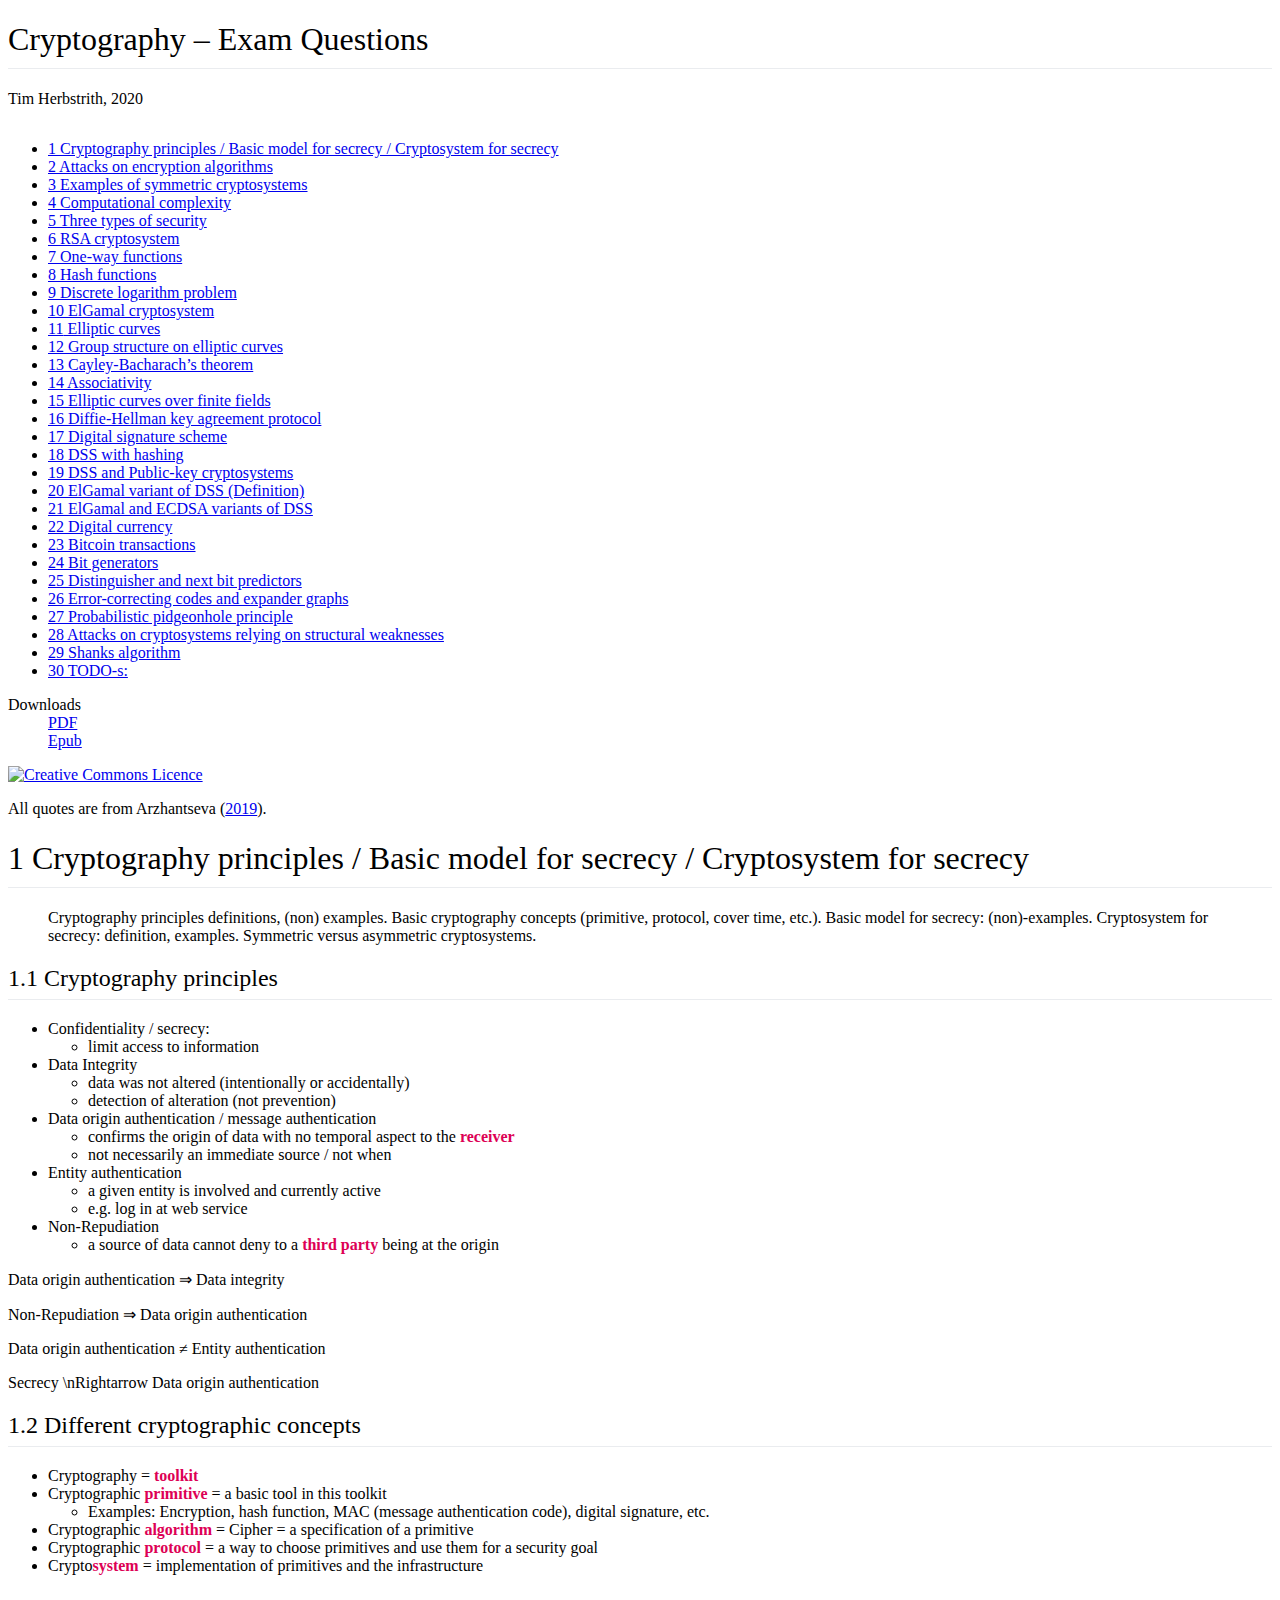
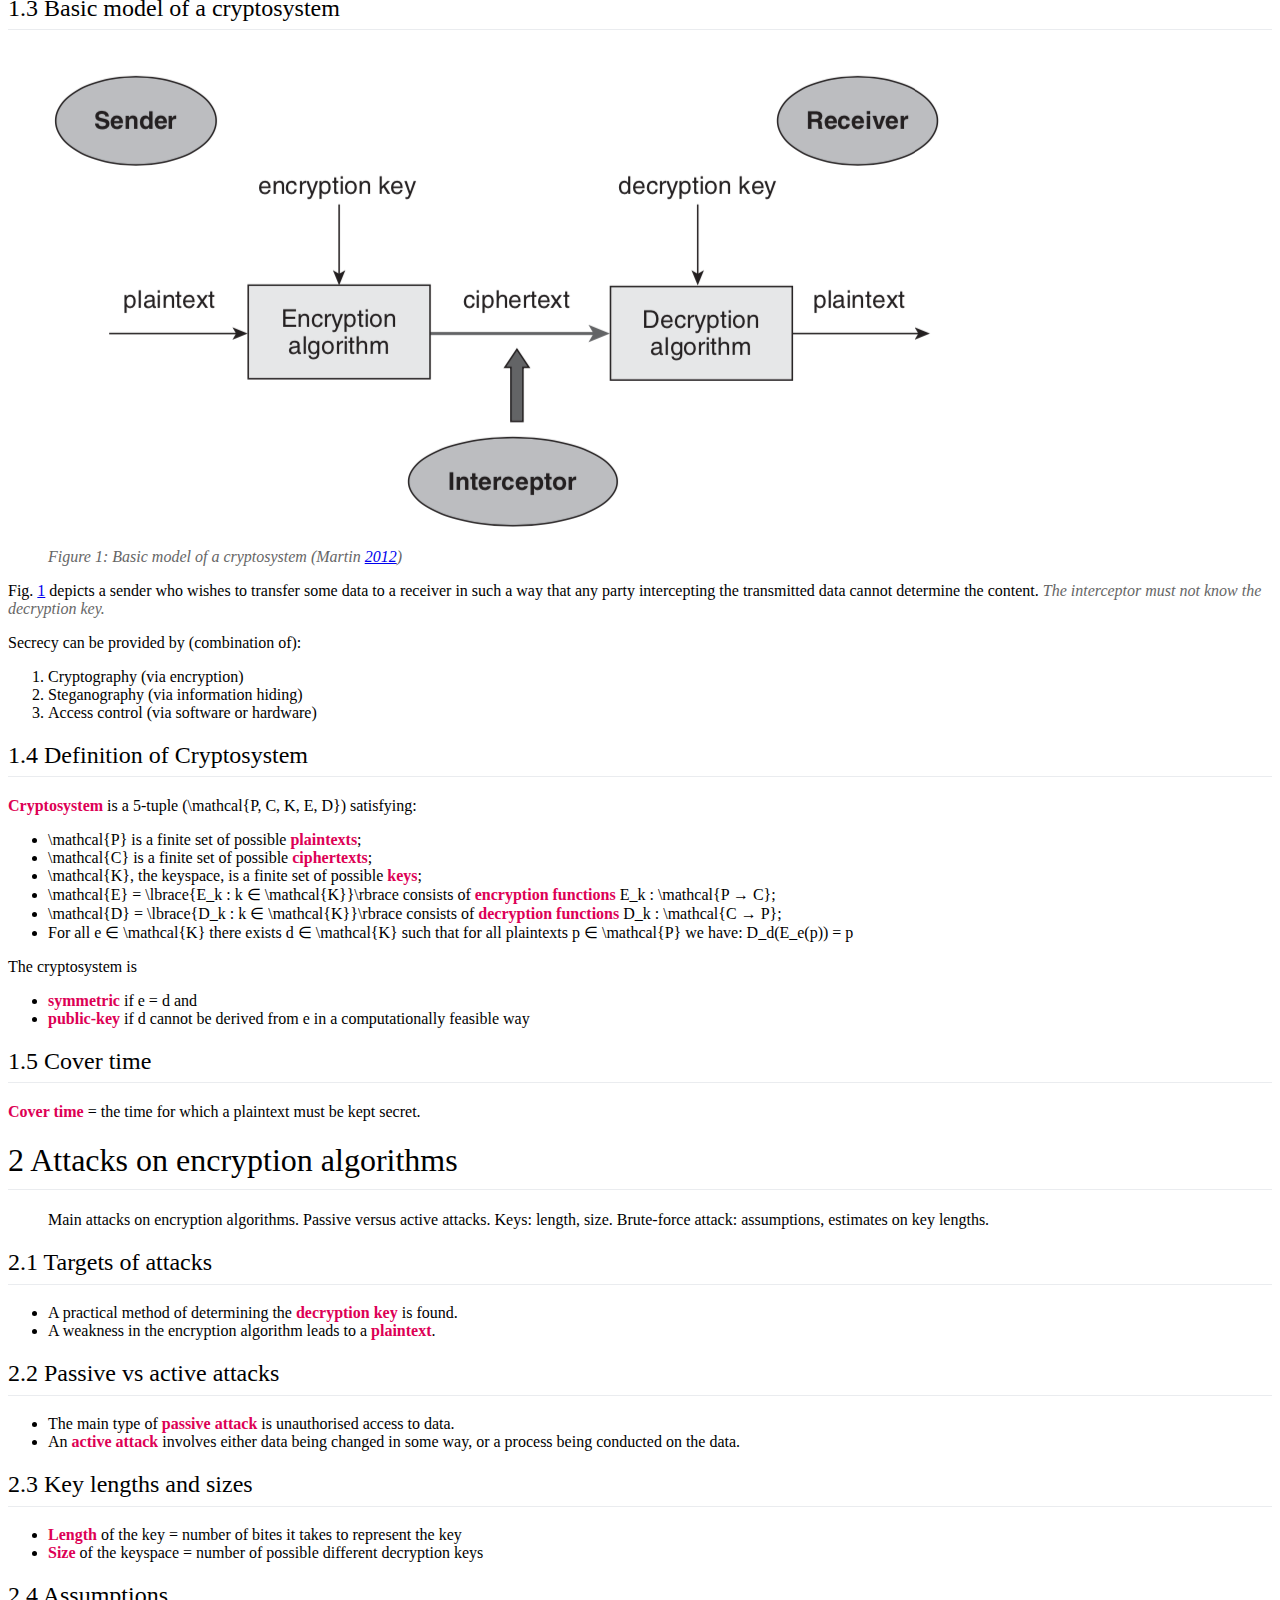
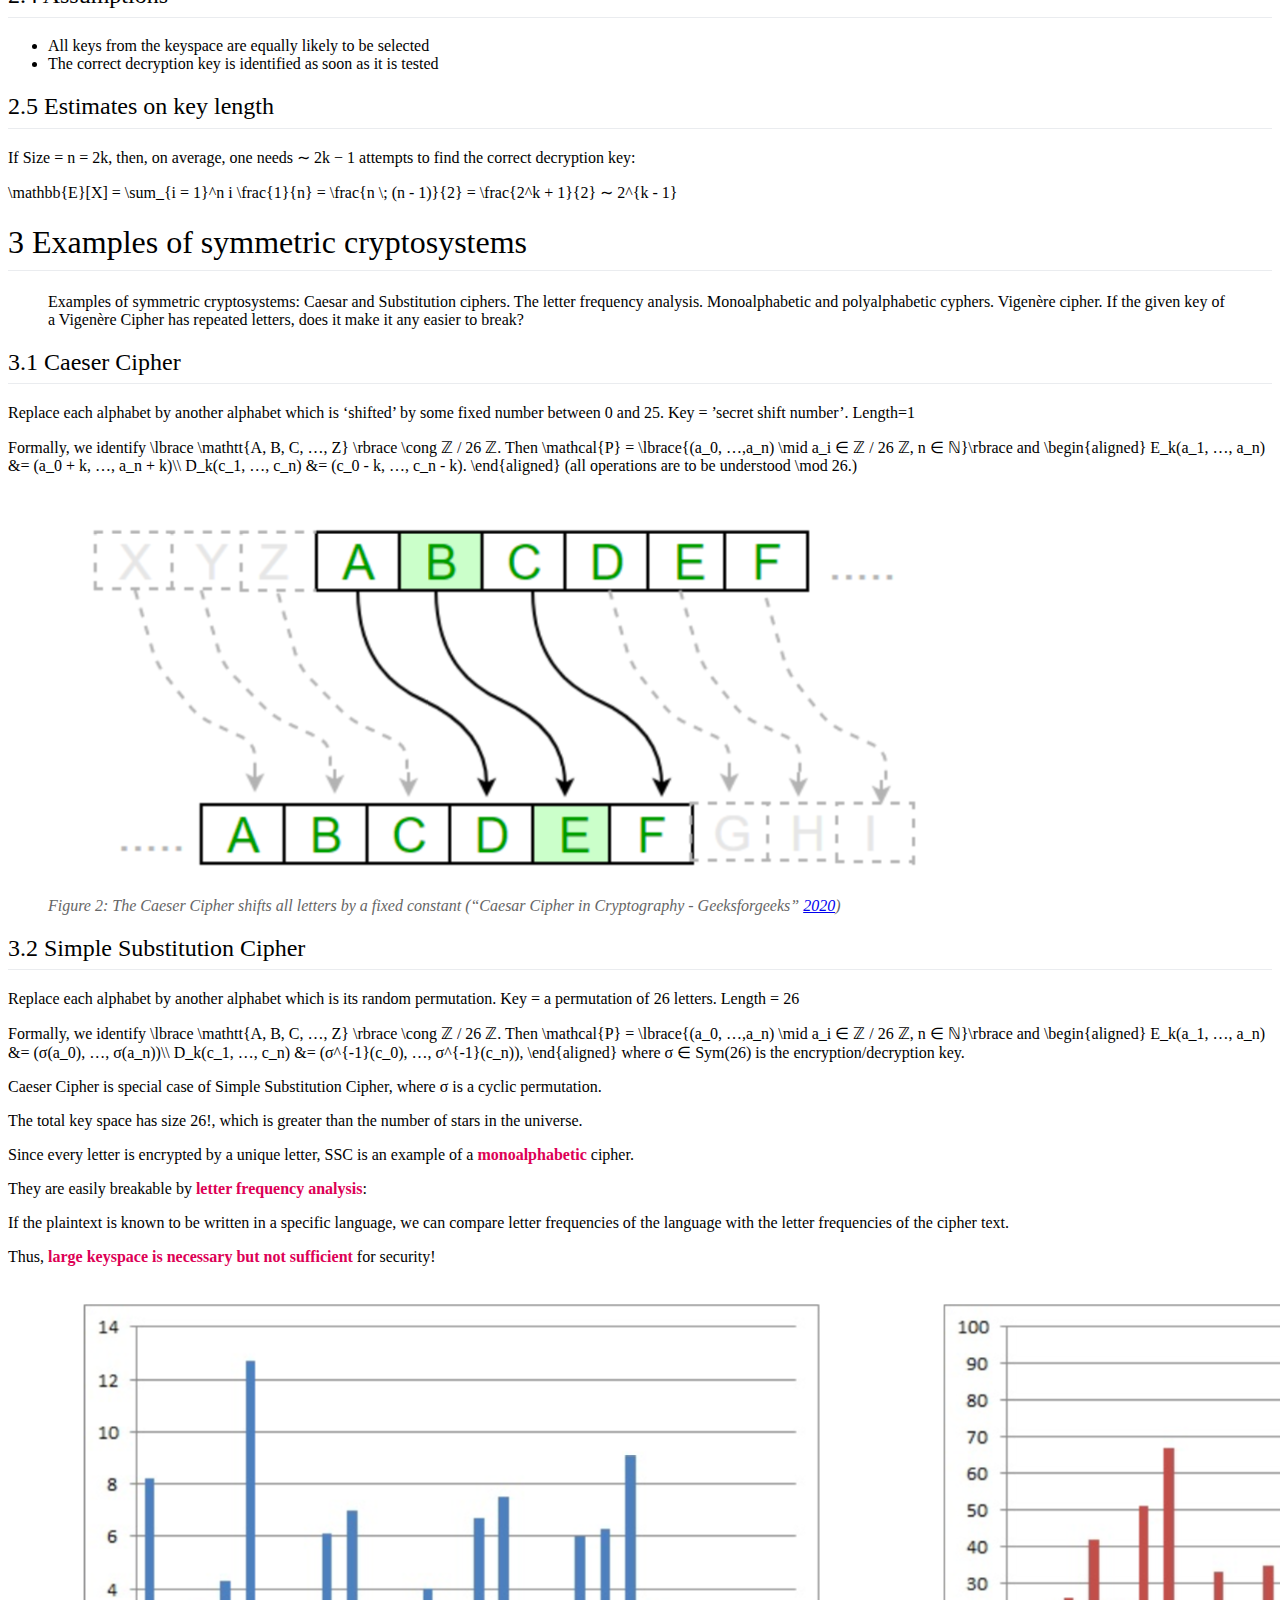
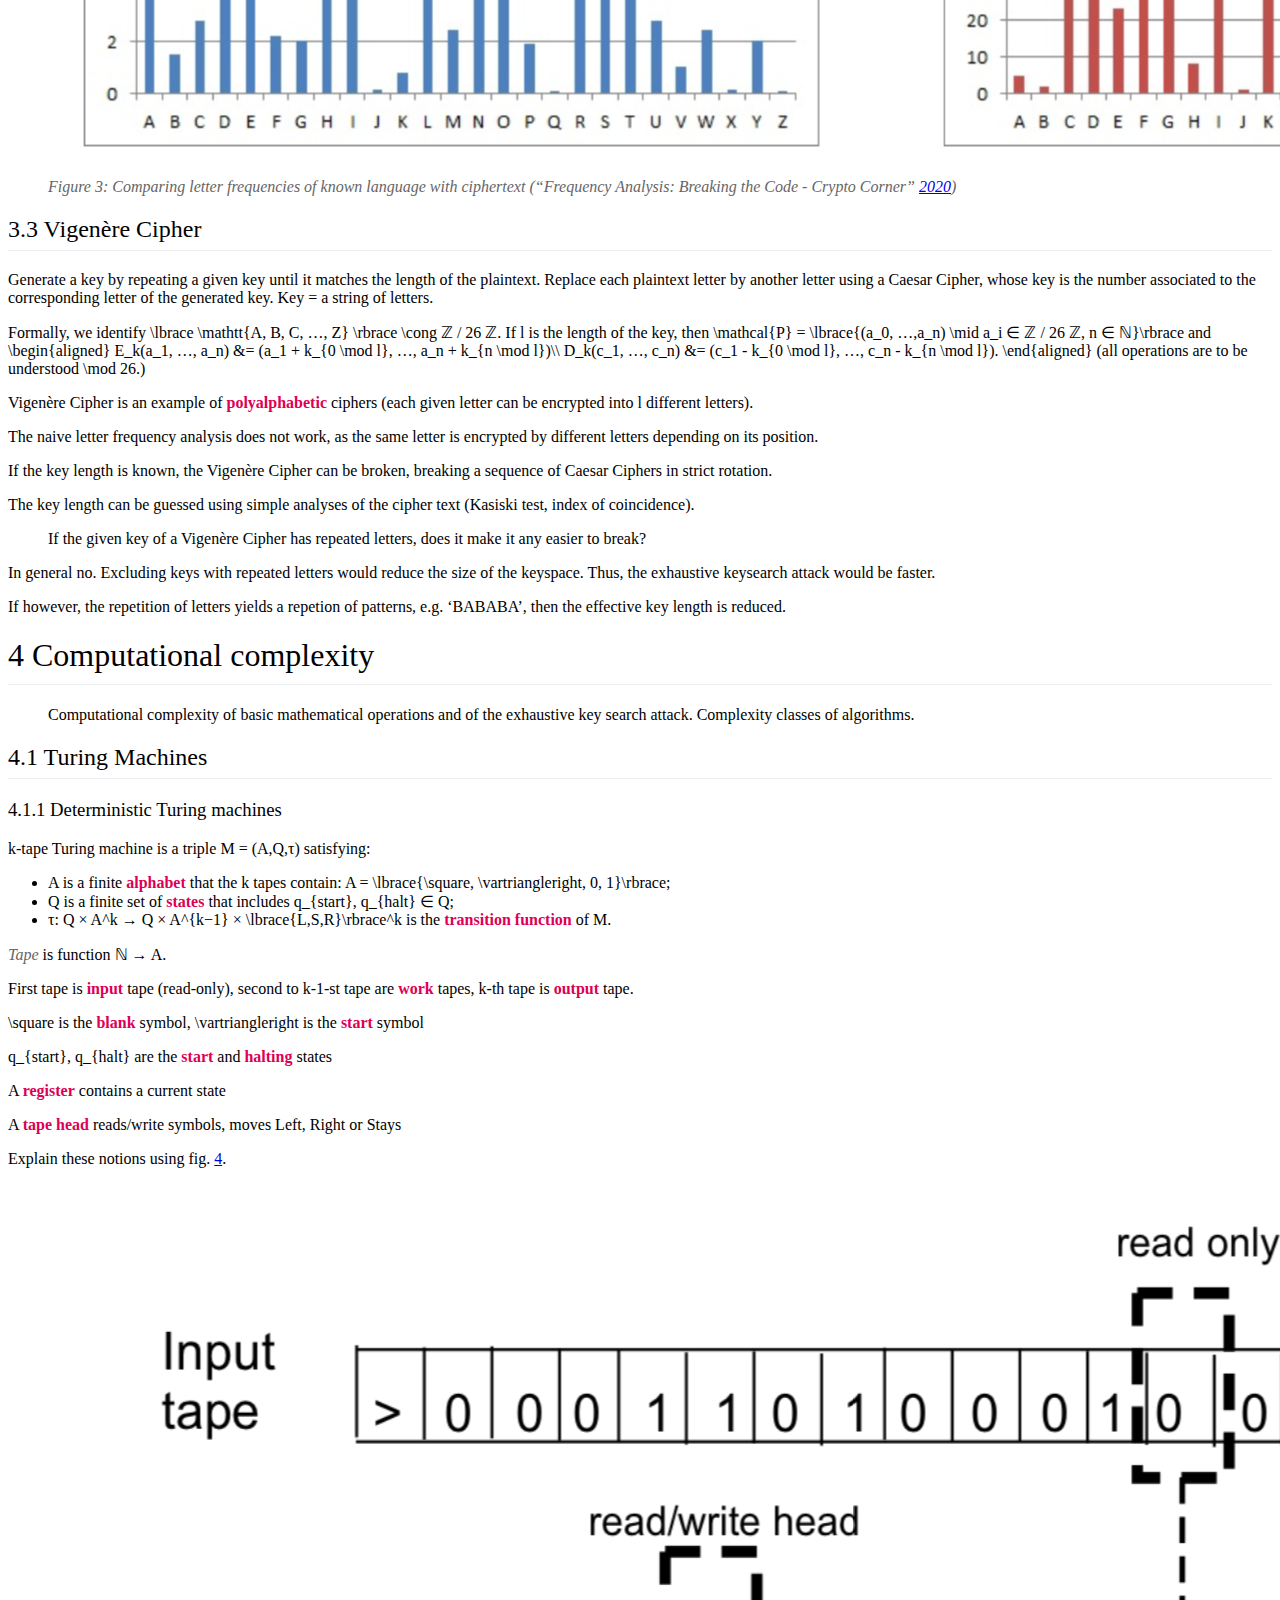
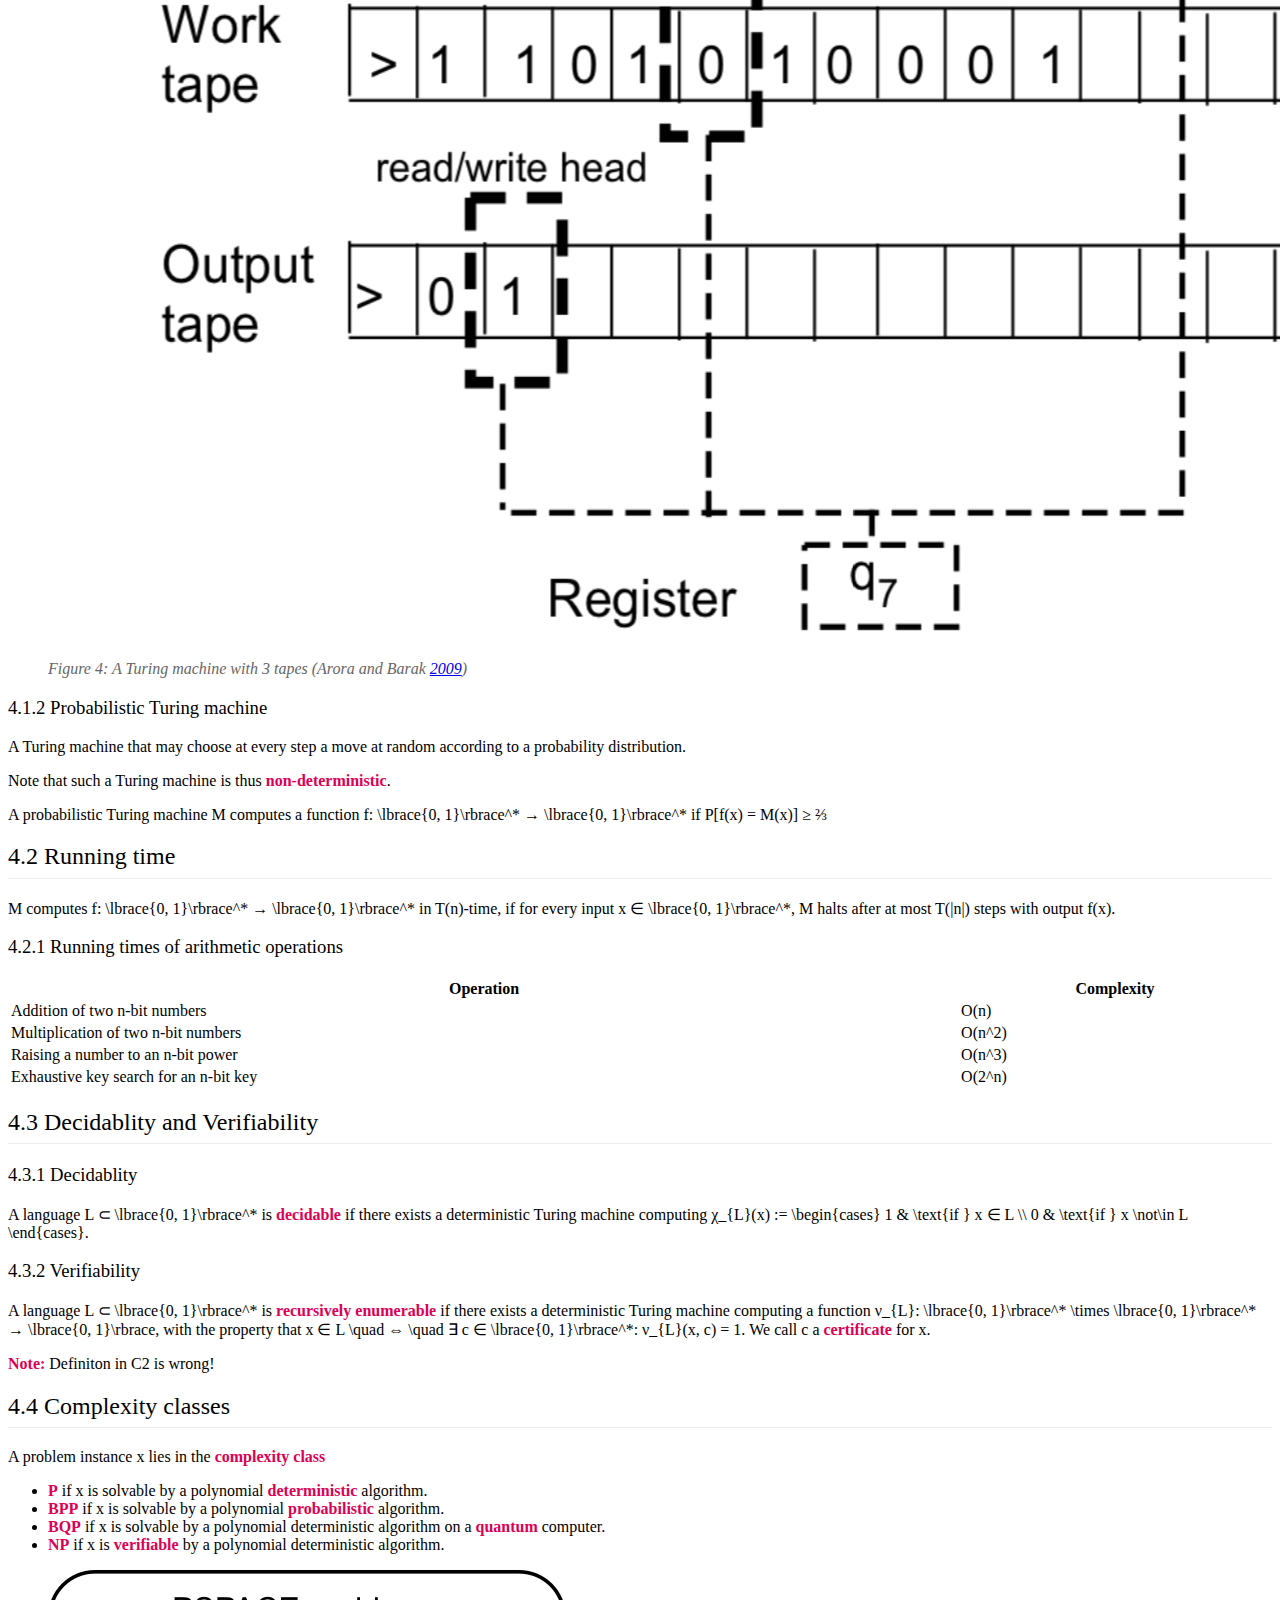
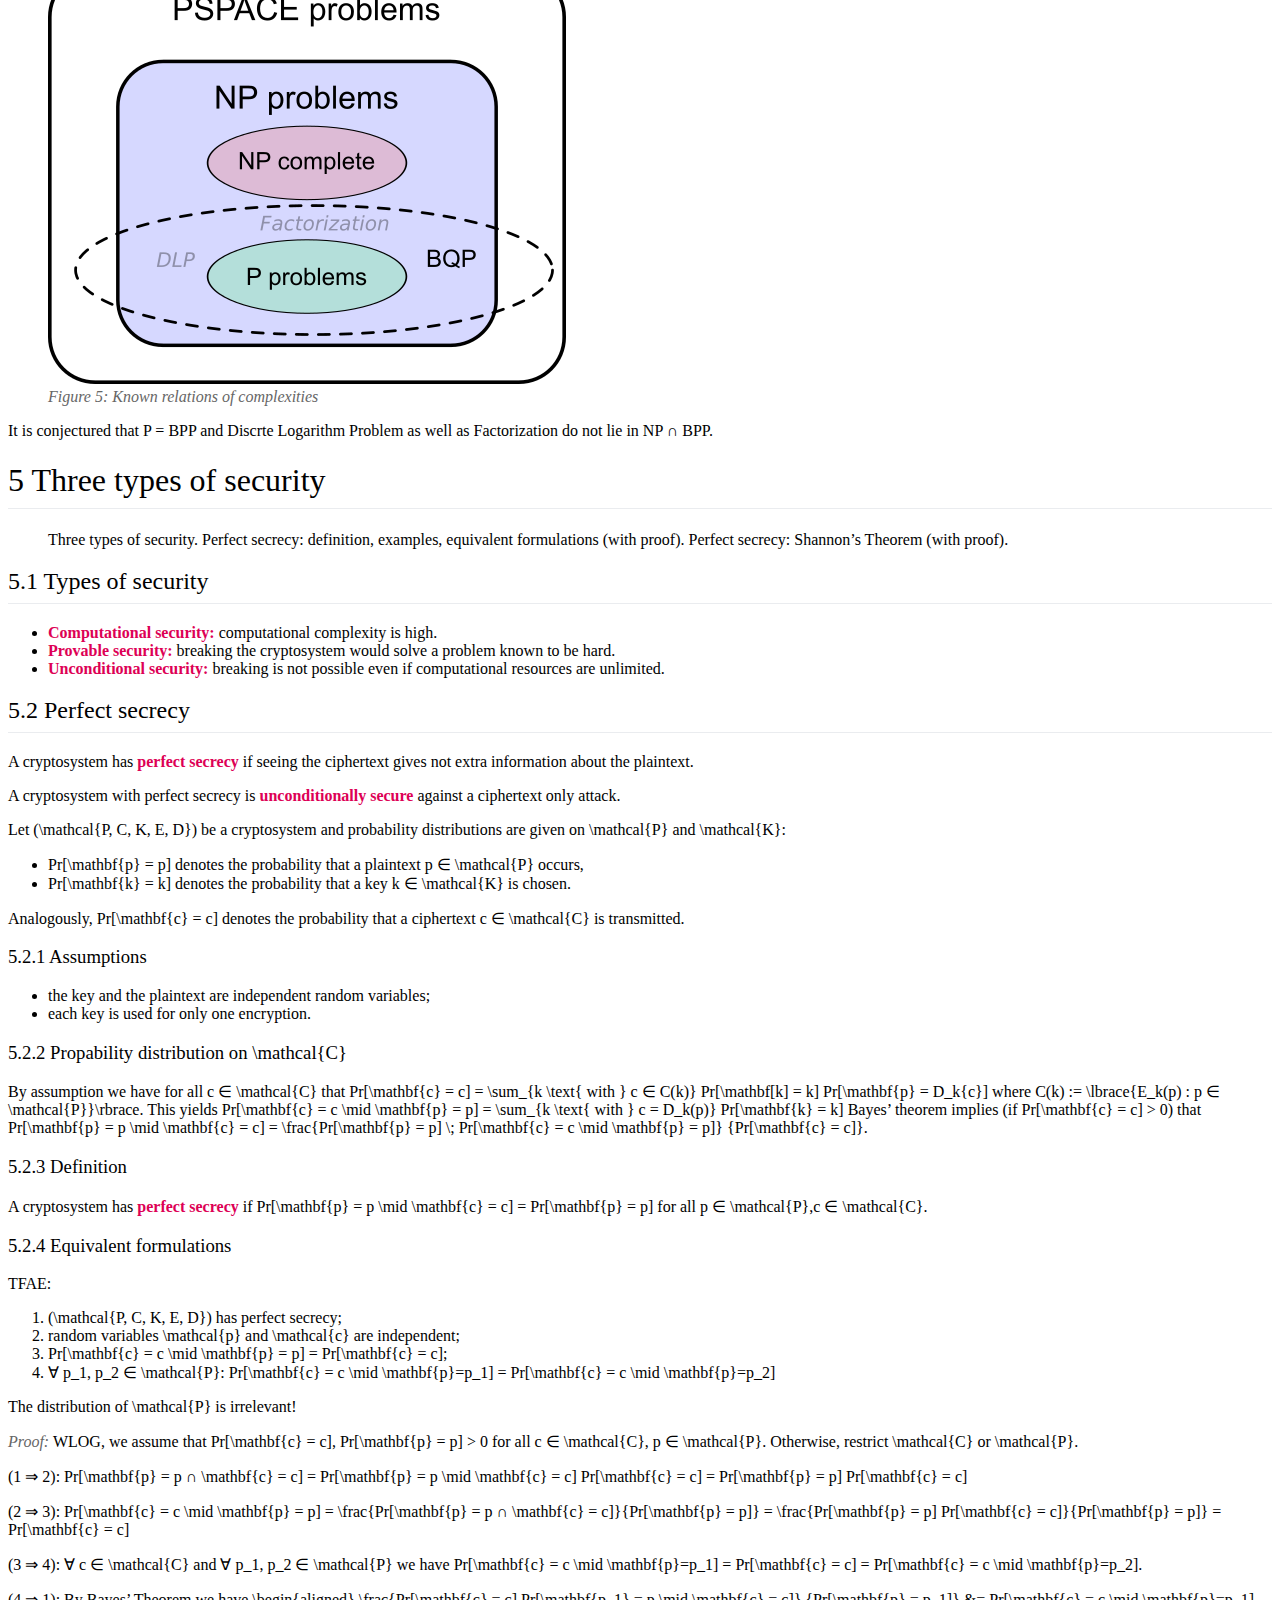
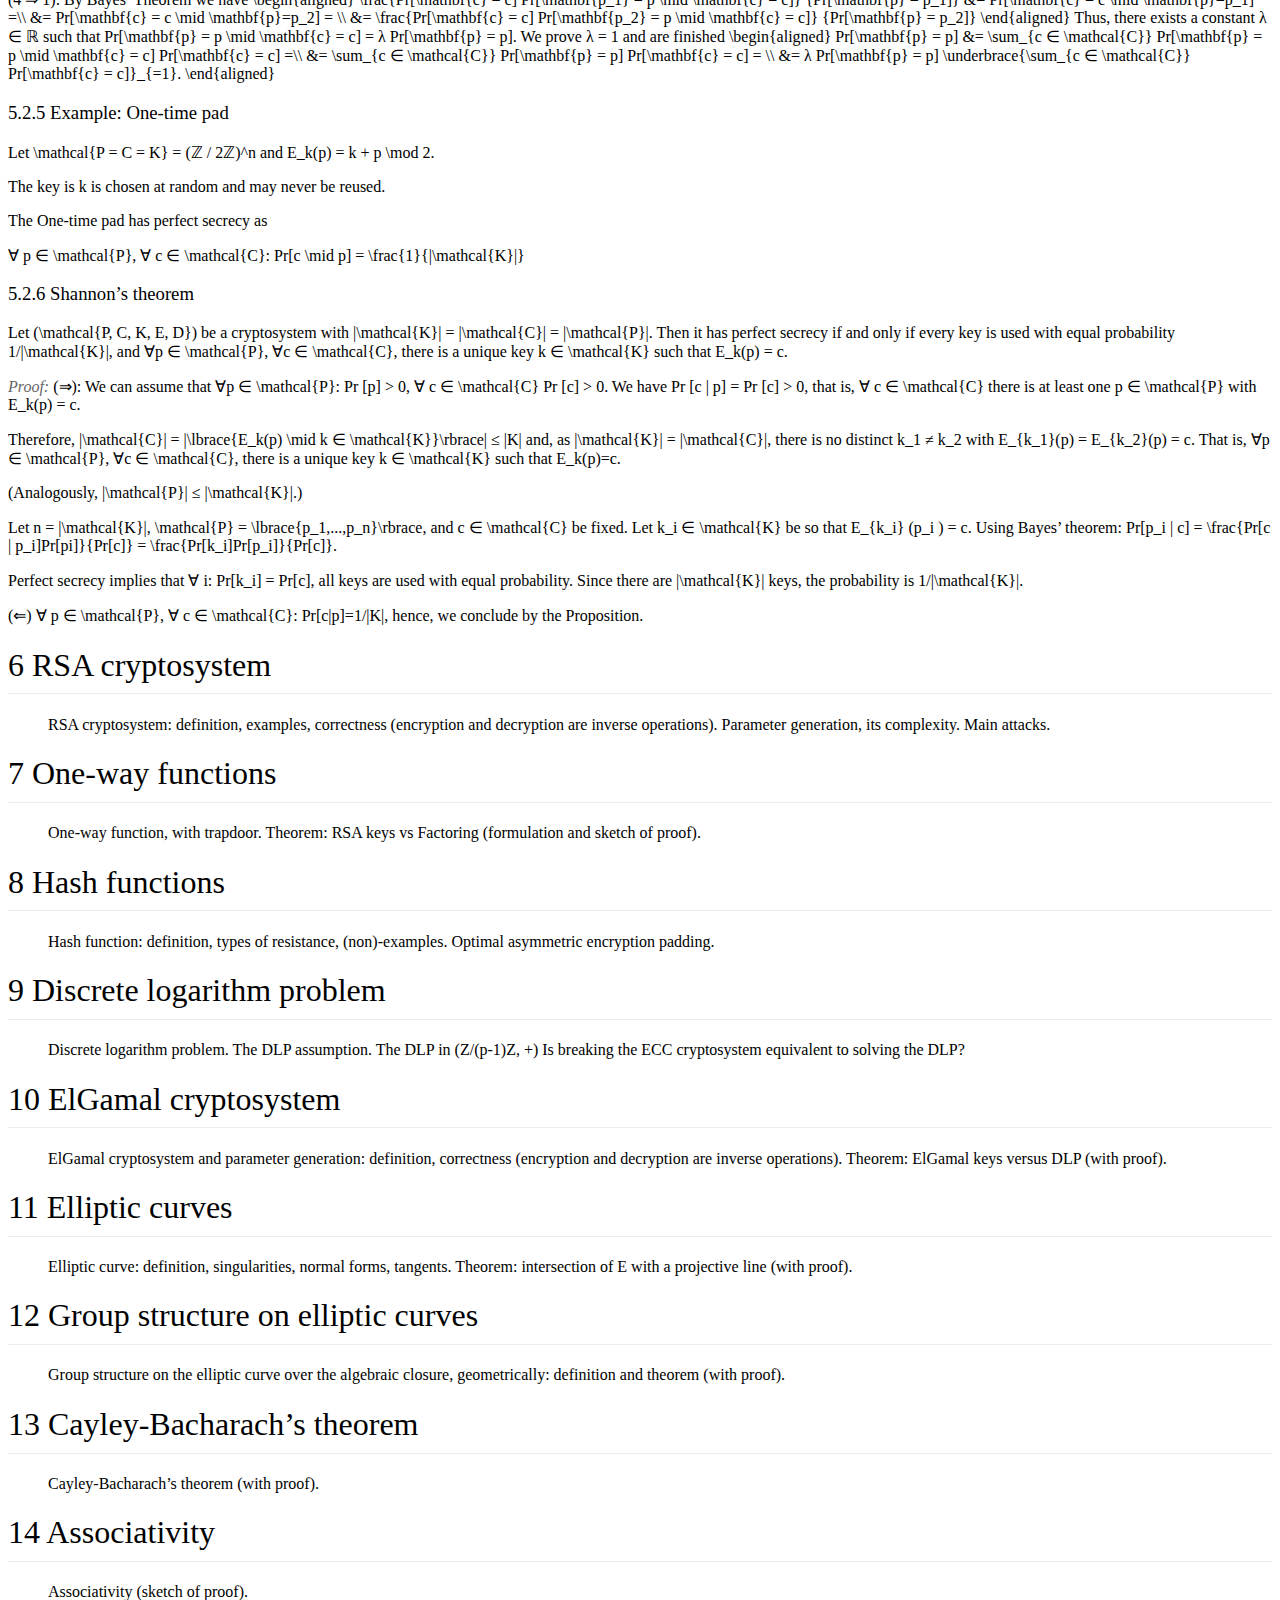
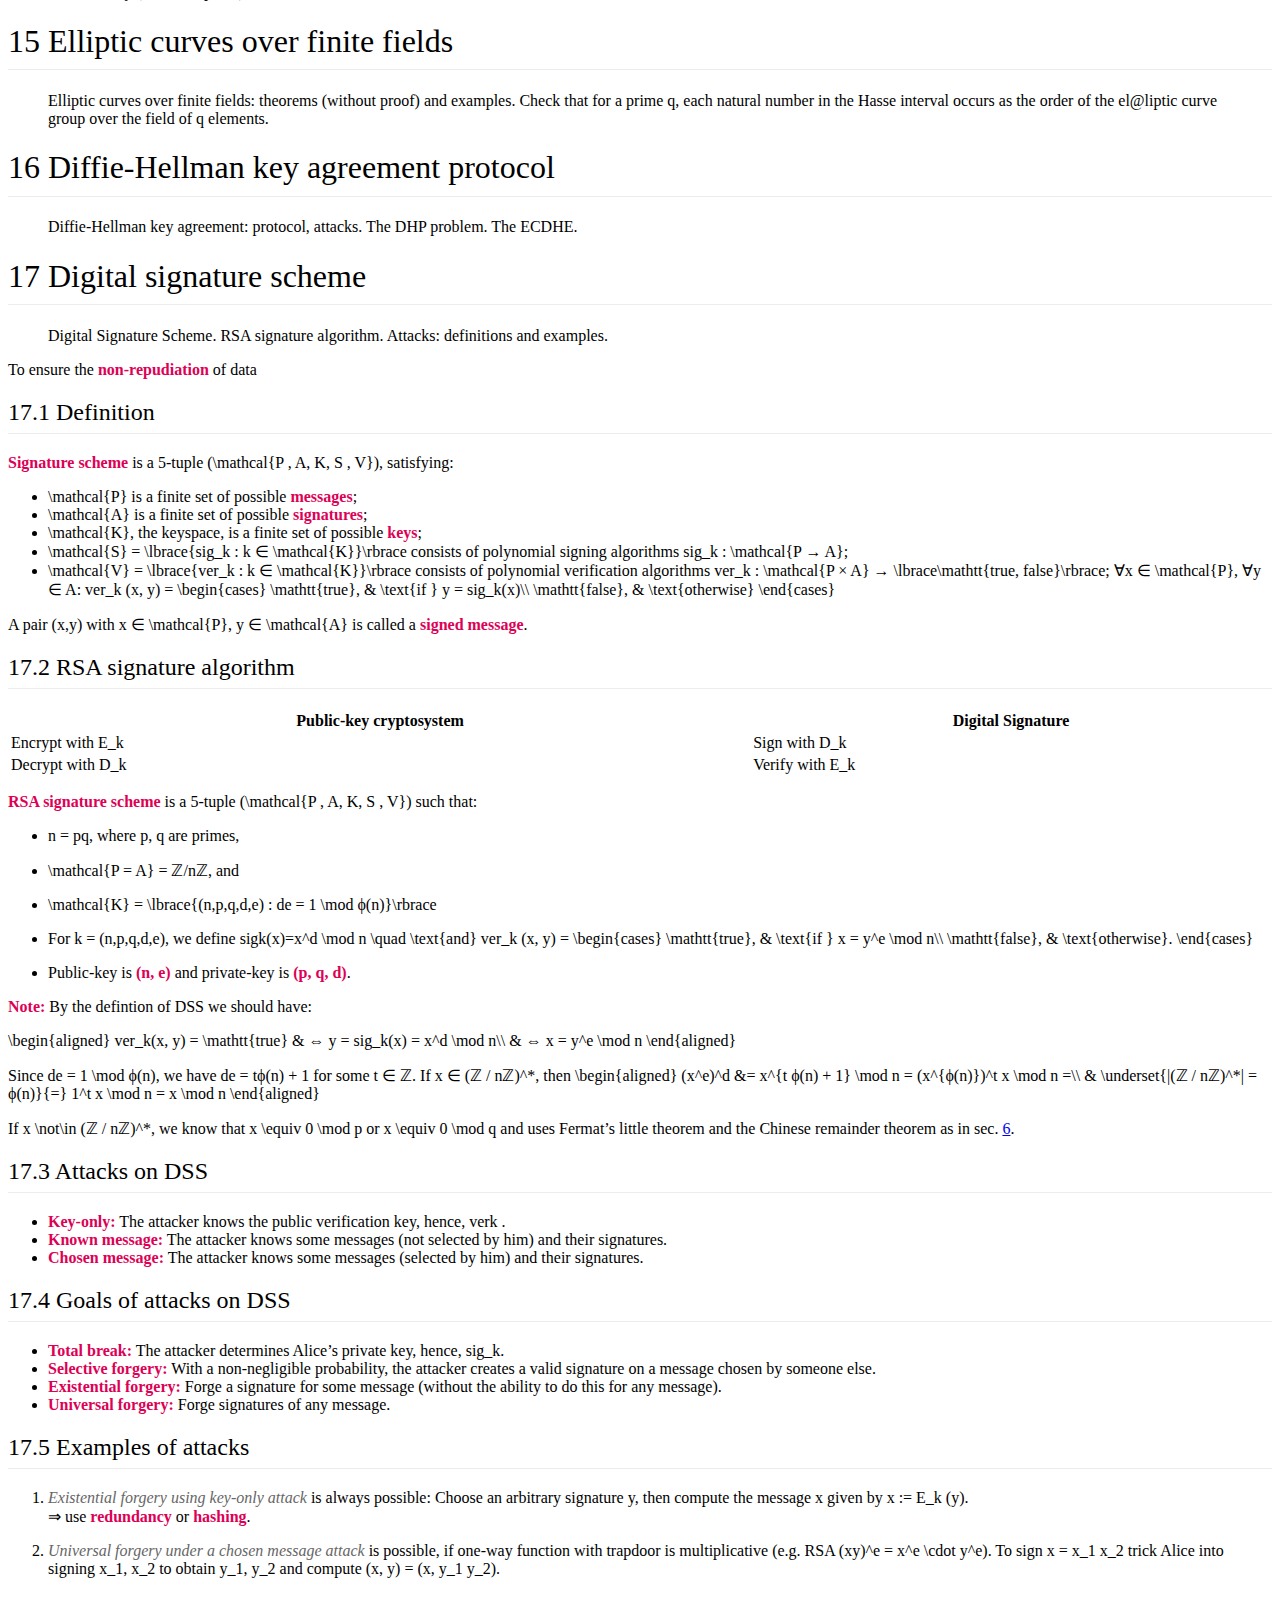
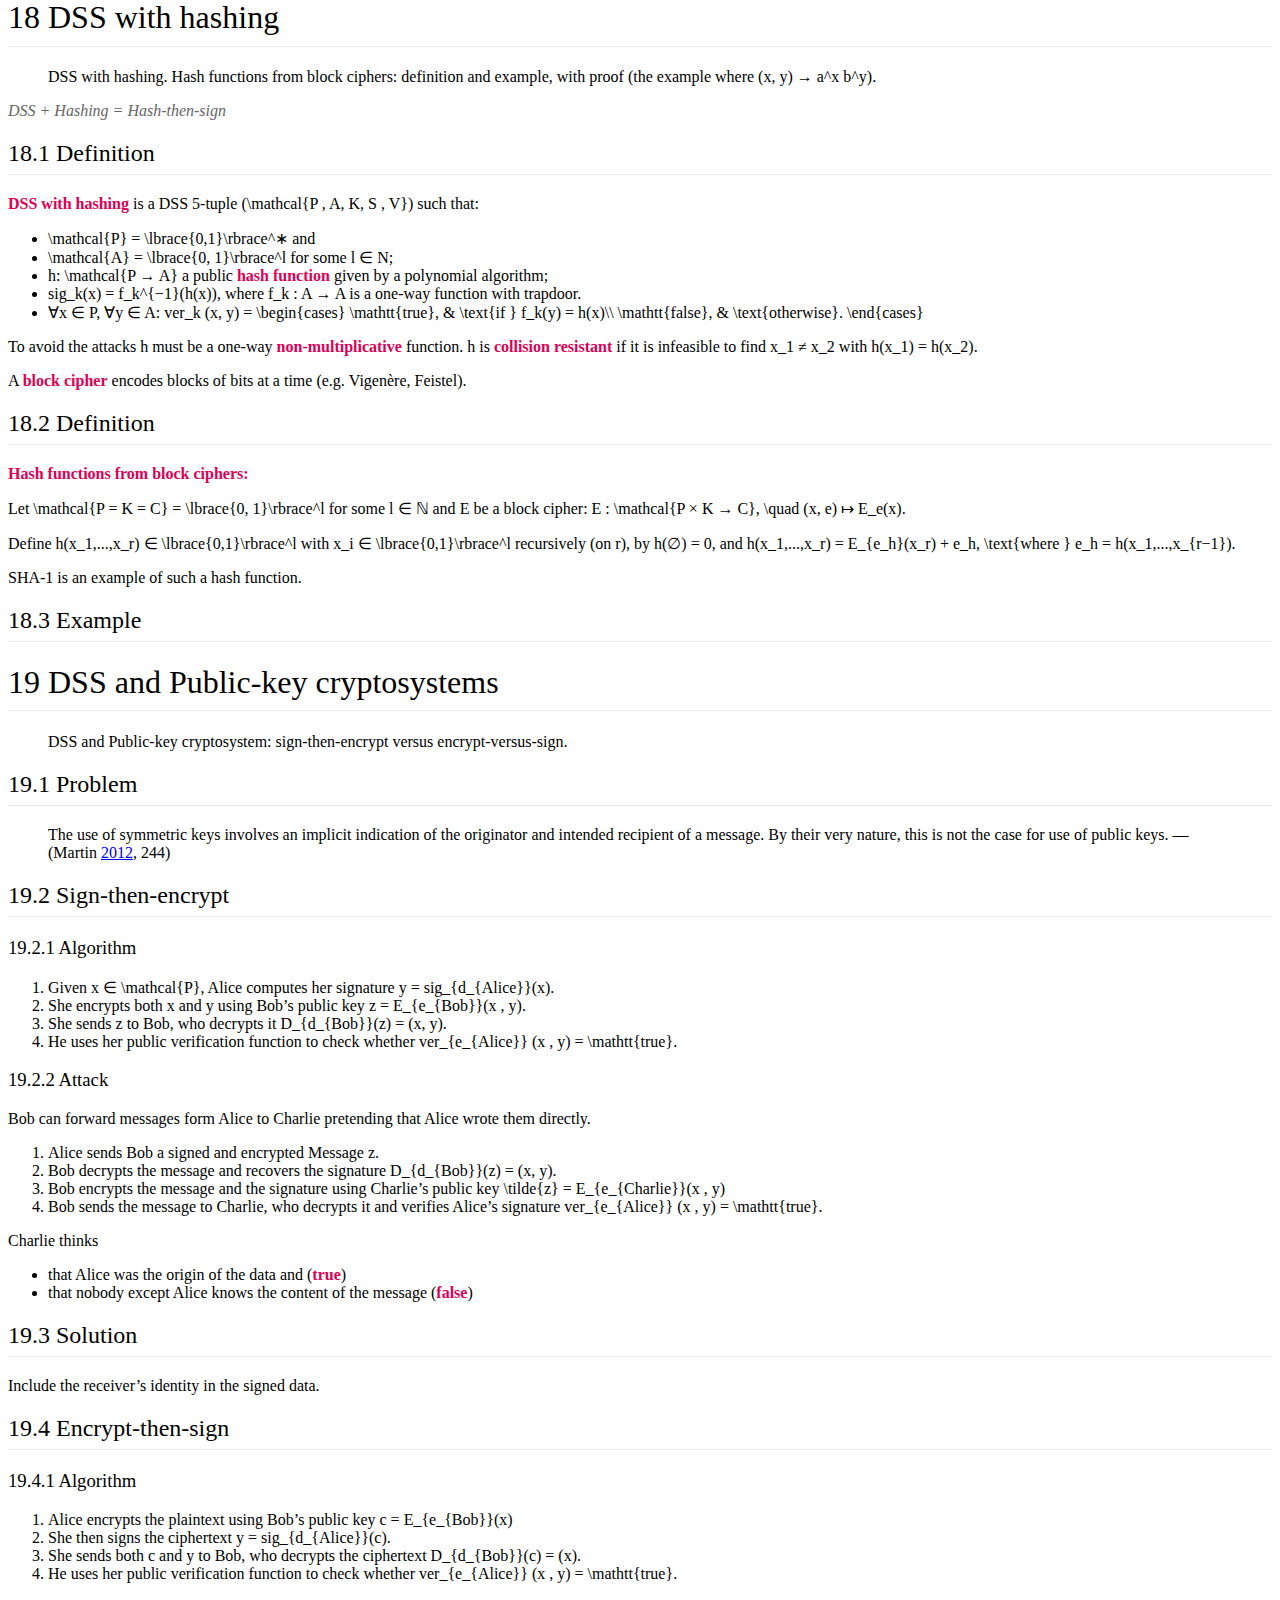
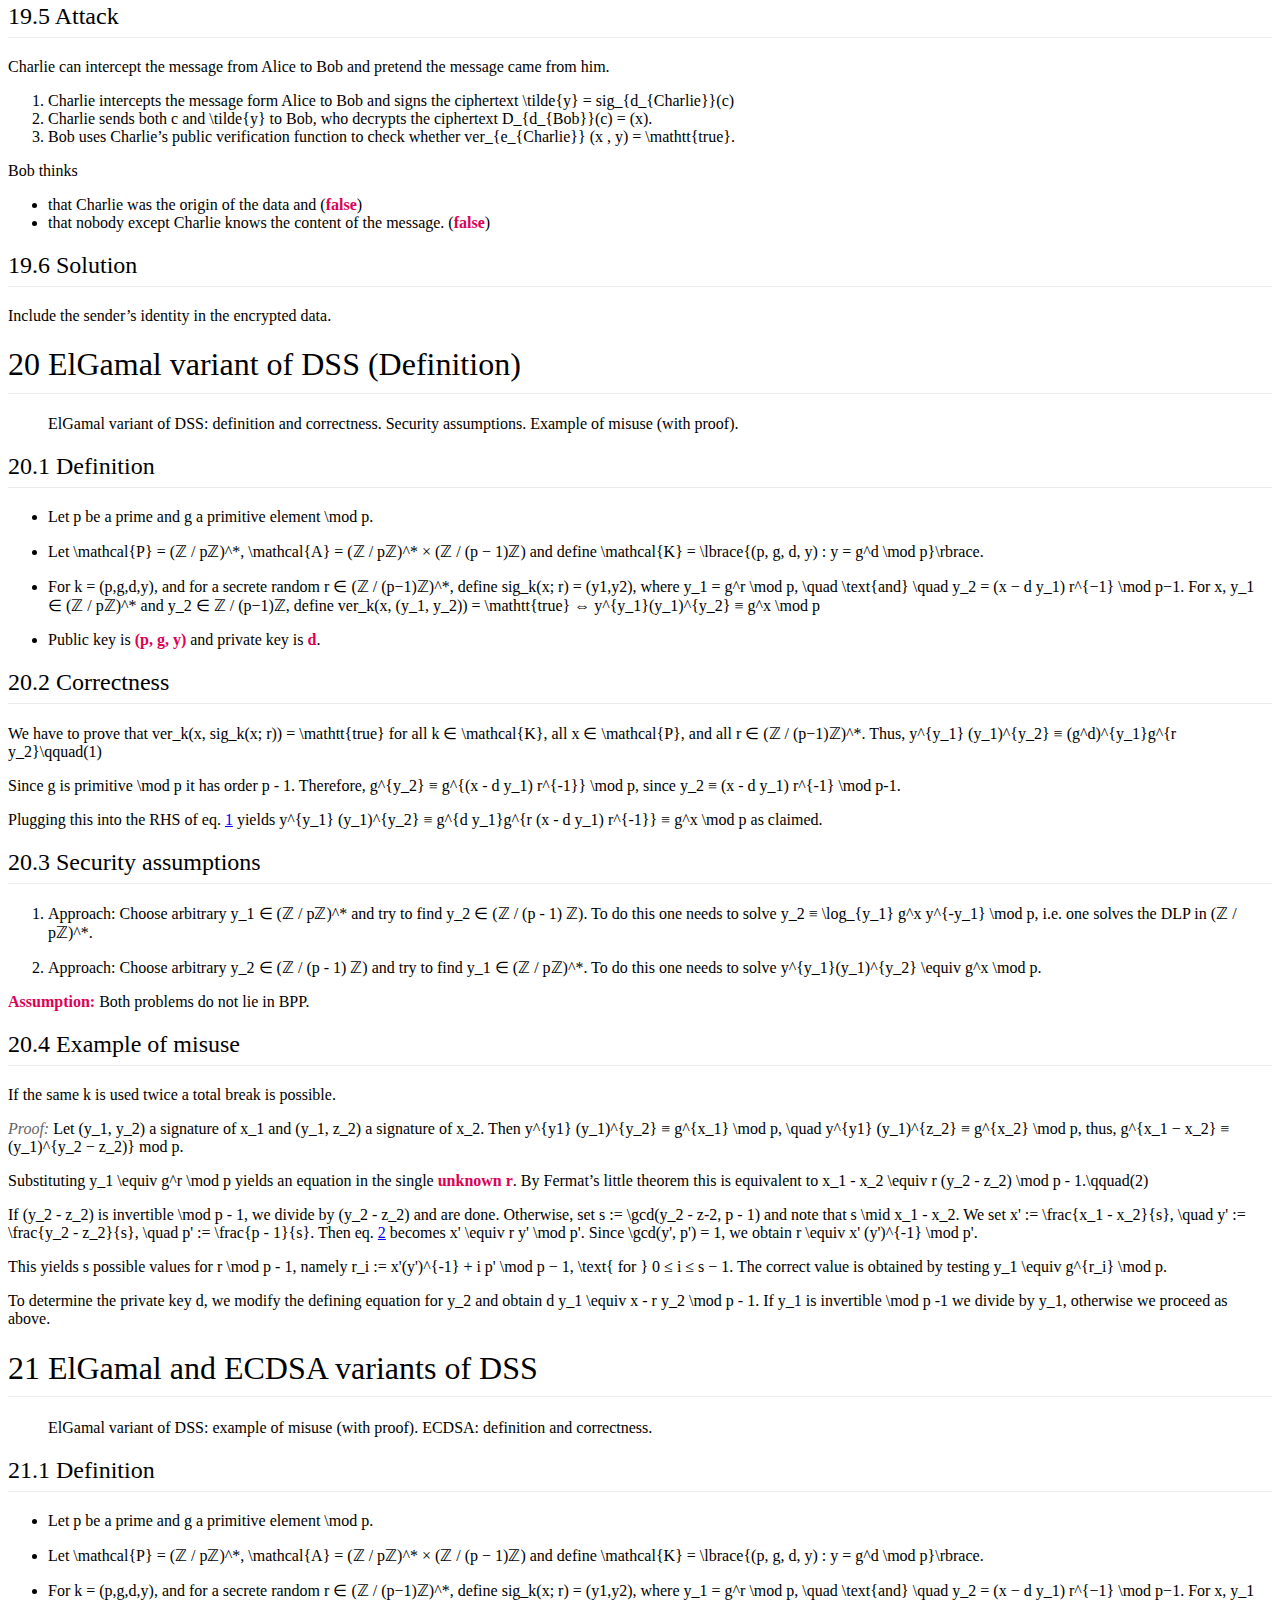
==== commit 6834cf38: "Answered open question to EQ3" ====
--- a/docs/index.html
+++ b/docs/index.html
@@ -251,6 +251,11 @@
 <p>The naive letter frequency analysis does not work, as the same letter is encrypted by different letters depending on its position.</p>
 <p>If the key length is known, the Vigenère Cipher can be broken, breaking a sequence of Caesar Ciphers in strict rotation.</p>
 <p>The key length can be guessed using simple analyses of the cipher text (Kasiski test, index of coincidence).</p>
+<blockquote>
+<p>If the given key of a Vigenère Cipher has repeated letters, does it make it any easier to break?</p>
+</blockquote>
+<p>In general no. Excluding keys with repeated letters would reduce the size of the keyspace. Thus, the exhaustive keysearch attack would be faster.</p>
+<p>If however, the repetition of letters yields a repetion of patterns, e.g. ‘BABABA’, then the effective key length is reduced.</p>
 <h1 data-number="4" id="computational-complexity" data-number="4"><span class="header-section-number">4</span> Computational complexity</h1>
 <blockquote>
 <p>Computational complexity of basic mathematical operations and of the exhaustive key search attack. Complexity classes of algorithms.</p>
@@ -564,6 +569,7 @@
 <p>Define <span class="math inline">h(x_1,...,x_r) ∈ \lbrace{0,1}\rbrace^l</span> with <span class="math inline">x_i ∈ \lbrace{0,1}\rbrace^l</span> recursively (on <span class="math inline">r</span>), by <span class="math inline">h(∅) = 0</span>, and <span class="math display">h(x_1,...,x_r) = E_{e_h}(x_r) + e_h,
 \text{where } e_h = h(x_1,...,x_{r−1}).</span></p>
 <p>SHA-1 is an example of such a hash function.</p>
+<h2 data-number="18.3" id="example" data-number="18.3"><span class="header-section-number">18.3</span> Example</h2>
 <h1 data-number="19" id="dss-and-public-key-cryptosystems" data-number="19"><span class="header-section-number">19</span> DSS and Public-key cryptosystems</h1>
 <blockquote>
 <p>DSS and Public-key cryptosystem: sign-then-encrypt versus encrypt-versus-sign.</p>
@@ -727,7 +733,7 @@
 <ul class="task-list">
 <li><input type="checkbox" disabled="" />
 Sec. <a href="#sec:dss-with-hashing">18</a>: Example where <span class="math inline">(x, y) → a^x b^y</span>.</li>
-<li><input type="checkbox" disabled="" />
+<li><input type="checkbox" disabled="" checked="" />
 Sec. <a href="#sec:symmetric-cs">3</a>: If the given key of a Vigenère Cipher has repeated letters, does it make it any easier to break?</li>
 </ul>
 <h2 class="unnumbered" data-number="" id="references" class="unnumbered" data-number="">References</h2>
